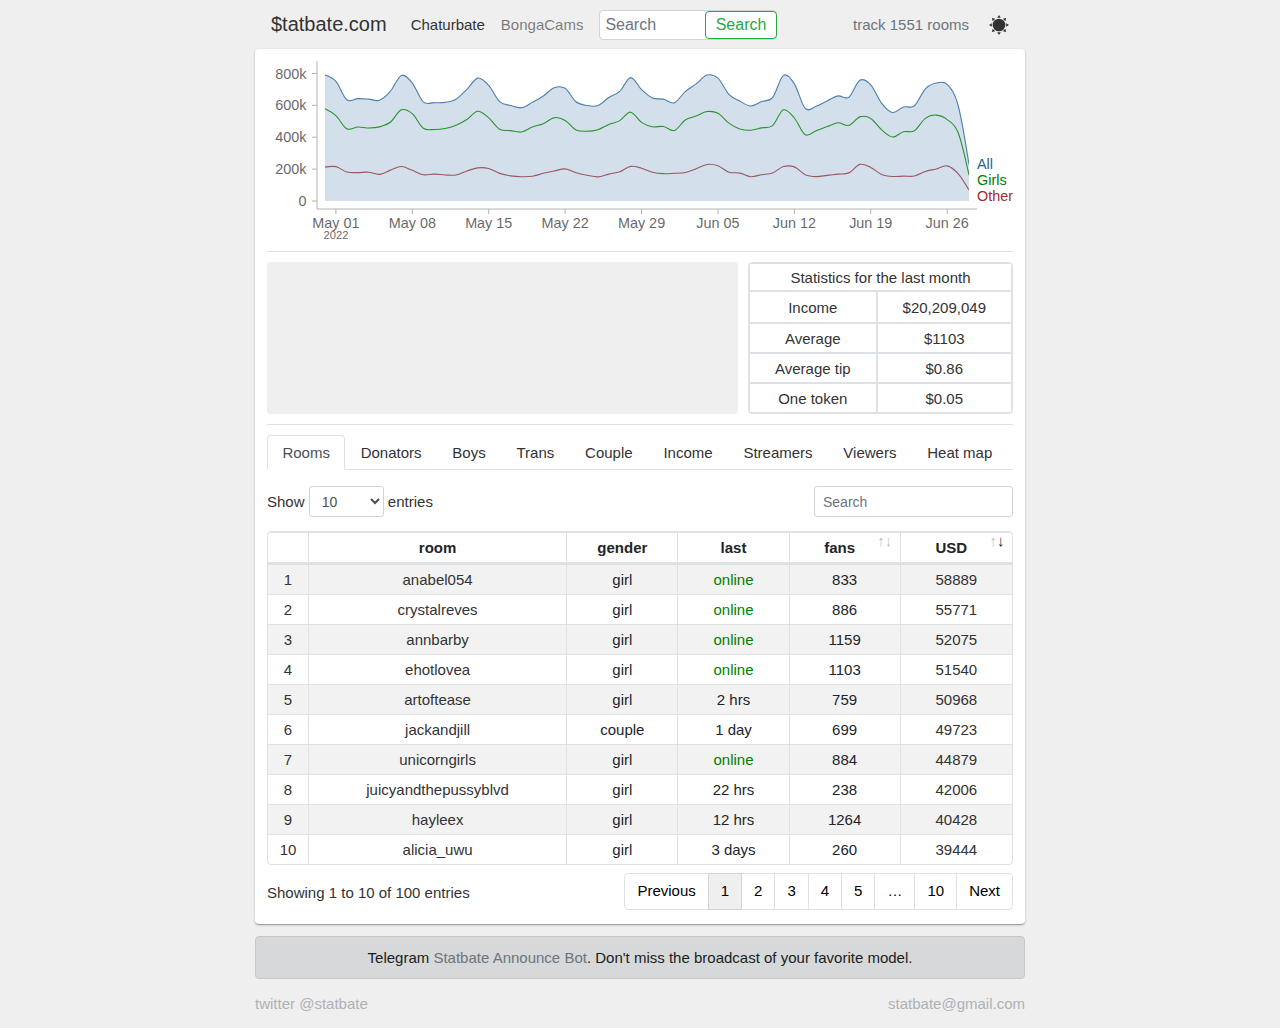
==== index.html @ acc8e37b "1.7" ====
<!DOCTYPE html>
<html lang="ru">
<head>
	<title>Statbate: Chaturbate Top 100</title>
	<meta charset="UTF-8">
	<meta name="format-detection" content="telephone=no">
	<link rel="stylesheet" href="css/bootstrap.min.css">
	<link rel="stylesheet" href="css/dataTables.bootstrap4.min.css">
	<link rel="stylesheet" href="css/metricsgraphics.min.css">
	<link rel="stylesheet" href="css/style.min.css">
	<script src="js/d3.min.js"></script>
	<script src="js/metricsgraphics.min.js"></script>
	<script src="js/popper.min.js"></script>
	<script src="js/jquery.min.js"></script>
	<script src="js/bootstrap.min.js"></script>
	<script src="js/jquery.dataTables.min.js"></script>
	<script src="js/dataTables.bootstrap4.min.js"></script>
	<script src="js/datatables.rowspan.js"></script>
	<!-- <script src="js/highcharts.js"></script> -->
	<script src="https://code.highcharts.com/highcharts.js"></script>
	<script src="https://code.highcharts.com/modules/heatmap.js"></script>
	<script src="https://code.highcharts.com/highcharts-more.js"></script>
	<script src="https://code.highcharts.com/modules/solid-gauge.js"></script>
	<script src="https://code.highcharts.com/modules/exporting.js"></script>
	<script src="https://code.highcharts.com/modules/export-data.js"></script>
	<script src="https://code.highcharts.com/modules/accessibility.js"></script>
	<script src="js/cookie.js"></script>

	<script src="js/main.js"></script>
	<link rel="shortcut icon" href="favicon.ico">
	<!-- <meta name="robots" content="noindex, nofollow"> -->
	<!-- <meta name="viewport" content="width=device-width, initial-scale=1.0, maximum-scale=1.0, user-scalable=0"> -->
	<meta name="viewport" content="width=device-width, initial-scale=1.0">

</head>

<body>
	<script>
		let colorTheme = { isDark: false } // Вывести значение переменной через PHP
	</script>
	<div class="wrapper">
		<header class="header">
	<div class="header__container _container">
		<div class="header__mob">
			<a class="header__track-mob trackCount" href="/">track 1551 rooms</a>
			<div class="header__right">
				<div class="theme-btn _mob">
					<svg xmlns="http://www.w3.org/2000/svg" xmlns:xlink="http://www.w3.org/1999/xlink" version="1.1"
						id="Capa_1" x="0px" y="0px" width="489.039px" height="489.039px" viewBox="0 0 489.039 489.039"
						style="enable-background:new 0 0 489.039 489.039;" xml:space="preserve" fill="currentColor">
						<g>
							<g>
								<circle cx="244.52" cy="244.52" r="155.782" />
								<polygon points="244.52,0 200.759,68.495 288.282,68.495   " />
								<polygon points="420.547,200.759 420.547,288.282 489.039,244.52   " />
								<polygon points="244.52,489.039 288.282,420.547 200.759,420.547   " />
								<polygon points="68.495,200.759 0,244.52 68.495,288.282   " />
								<polygon points="417.422,71.618 338.045,89.108 399.934,150.995   " />
								<polygon points="417.422,417.422 399.934,338.045 338.045,399.934   " />
								<polygon points="89.108,338.045 71.618,417.422 150.995,399.934   " />
								<polygon points="150.995,89.108 71.618,71.618 89.108,150.995   " />
							</g>
						</g>

					</svg>
				</div>
				<div class="icon-menu-wrap">
					<div class="icon-menu">
						<span></span>
						<span></span>
						<span></span>
					</div>

				</div>

			</div>
		</div>
		<div class="header__content ">
			<a href="/" class="header__logo">$tatbate.com</a>
			<ul class="header__navbar">
				<li class="header__nav-item _active">
					<a class="header__nav-link" href="/">Chaturbate </a>
				</li>
				<li class="header__nav-item">
					<a class="header__nav-link" href="/bonga/">BongaCams</a>
				</li>
				<li class="header__nav-item">
					<!-- <a style="color: green" class="header__nav-link" href="/search.php">Search</a> -->
					<form class="form-inline my-2 my-lg-0">
						<input class="form-control mr-sm-2" type="search" placeholder="Search" aria-label="Search">
						<button class="btn btn-outline-success my-2 my-sm-0" type="submit">Search</button>
					</form>
				</li>
			</ul>
			<a class="header__track trackCount" href="/">track 1551 rooms</a>
			<div class="theme-btn">
				<svg xmlns="http://www.w3.org/2000/svg" xmlns:xlink="http://www.w3.org/1999/xlink" version="1.1"
					id="Capa_1" x="0px" y="0px" width="489.039px" height="489.039px" viewBox="0 0 489.039 489.039"
					style="enable-background:new 0 0 489.039 489.039;" xml:space="preserve" fill="currentColor">
					<g>
						<g>
							<circle cx="244.52" cy="244.52" r="155.782" />
							<polygon points="244.52,0 200.759,68.495 288.282,68.495   " />
							<polygon points="420.547,200.759 420.547,288.282 489.039,244.52   " />
							<polygon points="244.52,489.039 288.282,420.547 200.759,420.547   " />
							<polygon points="68.495,200.759 0,244.52 68.495,288.282   " />
							<polygon points="417.422,71.618 338.045,89.108 399.934,150.995   " />
							<polygon points="417.422,417.422 399.934,338.045 338.045,399.934   " />
							<polygon points="89.108,338.045 71.618,417.422 150.995,399.934   " />
							<polygon points="150.995,89.108 71.618,71.618 89.108,150.995   " />
						</g>
					</g>

				</svg>
			</div>
		</div>

	</div>

</header>
		<main class="page">
			<div class="content">

				<div class="_container">
					<div class="content__wrapper">
						<div class="block-1">
							<div class="block-1__content" id="block-1"></div>
							<script>
								function showStat() {
									var hcData = [[{ "date": "2022-04-29", "value": 483773 }, { "date": "2022-04-30", "value": 578048 }, { "date": "2022-05-01", "value": 534937 }, { "date": "2022-05-02", "value": 452752 }, { "date": "2022-05-03", "value": 464496 }, { "date": "2022-05-04", "value": 458166 }, { "date": "2022-05-05", "value": 464913 }, { "date": "2022-05-06", "value": 495191 }, { "date": "2022-05-07", "value": 571866 }, { "date": "2022-05-08", "value": 547703 }, { "date": "2022-05-09", "value": 456717 }, { "date": "2022-05-10", "value": 448373 }, { "date": "2022-05-11", "value": 455069 }, { "date": "2022-05-12", "value": 475863 }, { "date": "2022-05-13", "value": 511744 }, { "date": "2022-05-14", "value": 562966 }, { "date": "2022-05-15", "value": 521220 }, { "date": "2022-05-16", "value": 450519 }, { "date": "2022-05-17", "value": 441559 }, { "date": "2022-05-18", "value": 432698 }, { "date": "2022-05-19", "value": 463888 }, { "date": "2022-05-20", "value": 484902 }, { "date": "2022-05-21", "value": 522599 }, { "date": "2022-05-22", "value": 505393 }, { "date": "2022-05-23", "value": 445681 }, { "date": "2022-05-24", "value": 437531 }, { "date": "2022-05-25", "value": 447191 }, { "date": "2022-05-26", "value": 480046 }, { "date": "2022-05-27", "value": 504080 }, { "date": "2022-05-28", "value": 557113 }, { "date": "2022-05-29", "value": 492931 }, { "date": "2022-05-30", "value": 465387 }, { "date": "2022-05-31", "value": 467401 }, { "date": "2022-06-01", "value": 441726 }, { "date": "2022-06-02", "value": 507559 }, { "date": "2022-06-03", "value": 532847 }, { "date": "2022-06-04", "value": 560936 }, { "date": "2022-06-05", "value": 549890 }, { "date": "2022-06-06", "value": 488661 }, { "date": "2022-06-07", "value": 451764 }, { "date": "2022-06-08", "value": 443923 }, { "date": "2022-06-09", "value": 458724 }, { "date": "2022-06-10", "value": 472793 }, { "date": "2022-06-11", "value": 571947 }, { "date": "2022-06-12", "value": 520647 }, { "date": "2022-06-13", "value": 415459 }, { "date": "2022-06-14", "value": 441188 }, { "date": "2022-06-15", "value": 466779 }, { "date": "2022-06-16", "value": 490465 }, { "date": "2022-06-17", "value": 474659 }, { "date": "2022-06-18", "value": 527551 }, { "date": "2022-06-19", "value": 518072 }, { "date": "2022-06-20", "value": 445768 }, { "date": "2022-06-21", "value": 401168 }, { "date": "2022-06-22", "value": 434268 }, { "date": "2022-06-23", "value": 440596 }, { "date": "2022-06-24", "value": 518420 }, { "date": "2022-06-25", "value": 538883 }, { "date": "2022-06-26", "value": 510833 }, { "date": "2022-06-27", "value": 429210 }, { "date": "2022-06-28", "value": 162811 }], [{ "date": "2022-04-29", "value": 665273 }, { "date": "2022-04-30", "value": 790320 }, { "date": "2022-05-01", "value": 750434 }, { "date": "2022-05-02", "value": 634895 }, { "date": "2022-05-03", "value": 642309 }, { "date": "2022-05-04", "value": 638830 }, { "date": "2022-05-05", "value": 631959 }, { "date": "2022-05-06", "value": 688841 }, { "date": "2022-05-07", "value": 787854 }, { "date": "2022-05-08", "value": 739978 }, { "date": "2022-05-09", "value": 621553 }, { "date": "2022-05-10", "value": 616793 }, { "date": "2022-05-11", "value": 618569 }, { "date": "2022-05-12", "value": 638587 }, { "date": "2022-05-13", "value": 699939 }, { "date": "2022-05-14", "value": 770924 }, { "date": "2022-05-15", "value": 724929 }, { "date": "2022-05-16", "value": 623757 }, { "date": "2022-05-17", "value": 599077 }, { "date": "2022-05-18", "value": 584739 }, { "date": "2022-05-19", "value": 618672 }, { "date": "2022-05-20", "value": 658420 }, { "date": "2022-05-21", "value": 710546 }, { "date": "2022-05-22", "value": 706796 }, { "date": "2022-05-23", "value": 622816 }, { "date": "2022-05-24", "value": 599222 }, { "date": "2022-05-25", "value": 598604 }, { "date": "2022-05-26", "value": 648799 }, { "date": "2022-05-27", "value": 687282 }, { "date": "2022-05-28", "value": 774068 }, { "date": "2022-05-29", "value": 698561 }, { "date": "2022-05-30", "value": 645864 }, { "date": "2022-05-31", "value": 638865 }, { "date": "2022-06-01", "value": 615468 }, { "date": "2022-06-02", "value": 686463 }, { "date": "2022-06-03", "value": 734576 }, { "date": "2022-06-04", "value": 789924 }, { "date": "2022-06-05", "value": 770417 }, { "date": "2022-06-06", "value": 669427 }, { "date": "2022-06-07", "value": 626648 }, { "date": "2022-06-08", "value": 596146 }, { "date": "2022-06-09", "value": 623576 }, { "date": "2022-06-10", "value": 648120 }, { "date": "2022-06-11", "value": 787754 }, { "date": "2022-06-12", "value": 734627 }, { "date": "2022-06-13", "value": 580370 }, { "date": "2022-06-14", "value": 594242 }, { "date": "2022-06-15", "value": 627384 }, { "date": "2022-06-16", "value": 659251 }, { "date": "2022-06-17", "value": 651078 }, { "date": "2022-06-18", "value": 757187 }, { "date": "2022-06-19", "value": 728406 }, { "date": "2022-06-20", "value": 612546 }, { "date": "2022-06-21", "value": 554861 }, { "date": "2022-06-22", "value": 590215 }, { "date": "2022-06-23", "value": 597182 }, { "date": "2022-06-24", "value": 703603 }, { "date": "2022-06-25", "value": 740004 }, { "date": "2022-06-26", "value": 731198 }, { "date": "2022-06-27", "value": 600499 }, { "date": "2022-06-28", "value": 230606 }], [{ "date": "2022-04-29", "value": 181500 }, { "date": "2022-04-30", "value": 212272 }, { "date": "2022-05-01", "value": 215497 }, { "date": "2022-05-02", "value": 182143 }, { "date": "2022-05-03", "value": 177813 }, { "date": "2022-05-04", "value": 180664 }, { "date": "2022-05-05", "value": 167046 }, { "date": "2022-05-06", "value": 193650 }, { "date": "2022-05-07", "value": 215988 }, { "date": "2022-05-08", "value": 192275 }, { "date": "2022-05-09", "value": 164836 }, { "date": "2022-05-10", "value": 168420 }, { "date": "2022-05-11", "value": 163500 }, { "date": "2022-05-12", "value": 162724 }, { "date": "2022-05-13", "value": 188195 }, { "date": "2022-05-14", "value": 207958 }, { "date": "2022-05-15", "value": 203709 }, { "date": "2022-05-16", "value": 173238 }, { "date": "2022-05-17", "value": 157518 }, { "date": "2022-05-18", "value": 152041 }, { "date": "2022-05-19", "value": 154784 }, { "date": "2022-05-20", "value": 173518 }, { "date": "2022-05-21", "value": 187947 }, { "date": "2022-05-22", "value": 201403 }, { "date": "2022-05-23", "value": 177135 }, { "date": "2022-05-24", "value": 161691 }, { "date": "2022-05-25", "value": 151413 }, { "date": "2022-05-26", "value": 168753 }, { "date": "2022-05-27", "value": 183202 }, { "date": "2022-05-28", "value": 216955 }, { "date": "2022-05-29", "value": 205630 }, { "date": "2022-05-30", "value": 180477 }, { "date": "2022-05-31", "value": 171464 }, { "date": "2022-06-01", "value": 173742 }, { "date": "2022-06-02", "value": 178904 }, { "date": "2022-06-03", "value": 201729 }, { "date": "2022-06-04", "value": 228988 }, { "date": "2022-06-05", "value": 220527 }, { "date": "2022-06-06", "value": 180766 }, { "date": "2022-06-07", "value": 174884 }, { "date": "2022-06-08", "value": 152223 }, { "date": "2022-06-09", "value": 164852 }, { "date": "2022-06-10", "value": 175327 }, { "date": "2022-06-11", "value": 215807 }, { "date": "2022-06-12", "value": 213980 }, { "date": "2022-06-13", "value": 164911 }, { "date": "2022-06-14", "value": 153054 }, { "date": "2022-06-15", "value": 160605 }, { "date": "2022-06-16", "value": 168786 }, { "date": "2022-06-17", "value": 176419 }, { "date": "2022-06-18", "value": 229636 }, { "date": "2022-06-19", "value": 210334 }, { "date": "2022-06-20", "value": 166778 }, { "date": "2022-06-21", "value": 153693 }, { "date": "2022-06-22", "value": 155947 }, { "date": "2022-06-23", "value": 156586 }, { "date": "2022-06-24", "value": 185183 }, { "date": "2022-06-25", "value": 201121 }, { "date": "2022-06-26", "value": 220365 }, { "date": "2022-06-27", "value": 171289 }, { "date": "2022-06-28", "value": 67795 }]];
									var data = [];
									for (var i = 0; i < hcData.length; i++) {
										hcData[i] = hcData[i].slice(1, hcData[i].length); // remove first day
										data[i] = MG.convert.date(hcData[i], 'date');
									}
									;
									MG.data_graphic({
										title: false,
										data: data,
										full_width: true,
										height: 180,
										bottom: 32,
										right: 36,
										// x_axis: screen.width >= 568,
										top: 0,
										target: '#block-1',
										x_accessor: 'date',
										y_accessor: 'value',
										color: colorTheme.isDark ? ['#fb6b25', '#6259ca', '#dc3545'] : ['green', '#25639a', 'brown'],
										legend: ['Girls', 'All', 'Other',],
										area: [false, true, false],
									});
								}

								showStat(); 
							</script>
						</div>
						<div class="block-2">
							<div class="wslog">
								<div class="wstext"></div>
							</div>
							<table class="block-2__table ">
								<tr>
									<th height="28" colspan="2" style="font-weight: normal; padding: 4px 0px;">
										Statistics for the last month
									</th>
								</tr>
								<tbody>
									<tr height="32">
										<td>Income</td>
										<td>
											&#36;20,209,049</td>
									</tr>
									<tr height="30">
										<td>Average</td>
										<td>
											&#36;1103</td>
									</tr>
									<tr height="30">
										<td>Average tip</td>
										<td>&#36;0.86</td>
									</tr>
									<tr height="30">
										<td>One token</td>
										<td>&#36;0.05</td>
									</tr>
								</tbody>
							</table>
						</div>
						<div class="block-3">
							<ul class="nav nav-tabs d-none d-lg-flex">
								<li class="nav-item">
									<a class="nav-link active" href="#cams" data-toggle="tab" role="tab"
										aria-controls="cams" aria-selected="true">Rooms</a>
								</li>
								<li class="nav-item">
									<a class="nav-link" href="#dons" data-toggle="tab" role="tab" aria-controls="dons"
										aria-selected="false">Donators</a>
								</li>

								<li class="nav-item">
									<a class="nav-link" href="#boys" data-toggle="tab" role="tab" aria-controls="charts"
										aria-selected="false">Boys</a>
								</li>

								<li class="nav-item">
									<a class="nav-link" href="#trans" data-toggle="tab" role="tab"
										aria-controls="charts" aria-selected="false">Trans</a>
								</li>

								<li class="nav-item">
									<a class="nav-link" href="#couple" data-toggle="tab" role="tab"
										aria-controls="charts" aria-selected="false">Couple</a>
								</li>

								<li class="nav-item">
									<a class="nav-link" href="#incomeCharts" data-toggle="tab" role="tab"
										aria-controls="incomeCharts" aria-selected="false">Income</a>
								</li>

								<li class="nav-item">
									<a class="nav-link" href="#roomsCharts" data-toggle="tab" role="tab"
										aria-controls="roomsCharts" aria-selected="false">Streamers</a>
								</li>

								<li class="nav-item">
									<a class="nav-link" href="#viewersCharts" data-toggle="tab" role="tab"
										aria-controls="viewersCharts" aria-selected="false">Viewers</a>
								</li>
								<li class="nav-item">
									<a class="nav-link" href="#heatmap" data-toggle="tab" role="tab"
										aria-controls="heatmap" aria-selected="false">Heat map</a>
								</li>

							</ul>

							<div class=" d-block d-lg-none">
								<div class="dropdown select-tab">
									<button class="col btn btn-dark dropdown-toggle" type="button"
										id="dropdownMenuButton" data-toggle="dropdown" aria-haspopup="true"
										aria-expanded="false">
										Rooms
									</button>
									<div class="dropdown-menu" aria-labelledby="dropdownMenuButton">
										<a class="dropdown-item" href="#cams" data-toggle="tab" role="tab"
											aria-controls="cams" aria-selected="false">Rooms</a>

										<a class="dropdown-item" href="#dons" data-toggle="tab" role="tab"
											aria-controls="dons" aria-selected="false">Donators</a>

										<a class="dropdown-item" href="#boys" data-toggle="tab" role="tab"
											aria-controls="boys" aria-selected="false">Boys</a>

										<a class="dropdown-item" href="#trans" data-toggle="tab" role="tab"
											aria-controls="trans" aria-selected="false">Trans</a>

										<a class="dropdown-item" href="#couple" data-toggle="tab" role="tab"
											aria-controls="couple" aria-selected="false">Couple</a>

										<a class="dropdown-item" href="#incomeCharts" data-toggle="tab" role="tab"
											aria-controls="incomeCharts" aria-selected="false">Income</a>

										<a class="dropdown-item" href="#roomsCharts" data-toggle="tab" role="tab"
											aria-controls="roomsCharts" aria-selected="false">Streamers</a>

										<a class="dropdown-item" href="#viewersCharts" data-toggle="tab" role="tab"
											aria-controls="viewers-charts" aria-selected="false">Viewers</a>
										<a class="dropdown-item" href="#heatmap" data-toggle="tab" role="tab"
											aria-controls="heatmap" aria-selected="false">Heat map</a>
									</div>
								</div>
							</div>




							<div class="tab-content">
								<div role="tabpanel active" class="tab-pane fade active show" id="cams">

									<div class="table-neresponsive">

										<table id="main" class="table table-striped table-bordered dataTable no-footer"
											cellspacing="0" width="100%" role="grid" aria-describedby="supportList_info"
											style="width: 100%;">
											<thead>
												<tr>
													<th class="d-none d-sm-table-cell" style="width:1px;"></th>
													<th>room</th>
													<th class="d-none d-sm-table-cell" style="width:1px;">gender</th>
													<th data-toggle="tooltip" data-placement="top"
														title="Use search online">
														last
													</th>
													<th class="d-none d-sm-table-cell" data-toggle="tooltip"
														data-placement="top" title="In thousands">fans
													</th>
													<th data-toggle="tooltip" data-placement="top"
														title="Income per month">
														USD
													</th>
												</tr>
											</thead>
											<tbody>
												<tr>
													<td class="d-none d-sm-table-cell"><a
															href='/search.php?name=anabel054'>1</a></td>
													<td><a href='/l/anabel054' target='_blank'
															rel='nofollow'>anabel054</a></td>
													<td class="d-none d-sm-table-cell">girl</td>
													<td>
														<font color="green">online</font>
													</td>
													<td class="d-none d-sm-table-cell">833</td>
													<td><a href="#" data-modal-info data-modal-id=61
															data-modal-type=income data-modal-name=anabel054>58889</a>
													</td>
												</tr>
												<tr>
													<td class="d-none d-sm-table-cell"><a
															href='/search.php?name=crystalreves'>2</a></td>
													<td><a href='/l/crystalreves' target='_blank'
															rel='nofollow'>crystalreves</a></td>
													<td class="d-none d-sm-table-cell">girl</td>
													<td>
														<font color="green">online</font>
													</td>
													<td class="d-none d-sm-table-cell">886</td>
													<td><a href="#" data-modal-info data-modal-id=97
															data-modal-type=income
															data-modal-name=crystalreves>55771</a></td>
												</tr>
												<tr>
													<td class="d-none d-sm-table-cell"><a
															href='/search.php?name=annbarby'>3</a></td>
													<td><a href='/l/annbarby' target='_blank'
															rel='nofollow'>annbarby</a></td>
													<td class="d-none d-sm-table-cell">girl</td>
													<td>
														<font color="green">online</font>
													</td>
													<td class="d-none d-sm-table-cell">1159</td>
													<td><a href="#" data-modal-info data-modal-id=8384
															data-modal-type=income data-modal-name=annbarby>52075</a>
													</td>
												</tr>
												<tr>
													<td class="d-none d-sm-table-cell"><a
															href='/search.php?name=ehotlovea'>4</a></td>
													<td><a href='/l/ehotlovea' target='_blank'
															rel='nofollow'>ehotlovea</a></td>
													<td class="d-none d-sm-table-cell">girl</td>
													<td>
														<font color="green">online</font>
													</td>
													<td class="d-none d-sm-table-cell">1103</td>
													<td><a href="#" data-modal-info data-modal-id=27842
															data-modal-type=income data-modal-name=ehotlovea>51540</a>
													</td>
												</tr>
												<tr>
													<td class="d-none d-sm-table-cell"><a
															href='/search.php?name=artoftease'>5</a></td>
													<td><a href='/l/artoftease' target='_blank'
															rel='nofollow'>artoftease</a></td>
													<td class="d-none d-sm-table-cell">girl</td>
													<td>2 hrs</td>
													<td class="d-none d-sm-table-cell">759</td>
													<td><a href="#" data-modal-info data-modal-id=21902
															data-modal-type=income data-modal-name=artoftease>50968</a>
													</td>
												</tr>
												<tr>
													<td class="d-none d-sm-table-cell"><a
															href='/search.php?name=jackandjill'>6</a></td>
													<td><a href='/l/jackandjill' target='_blank'
															rel='nofollow'>jackandjill</a></td>
													<td class="d-none d-sm-table-cell">couple</td>
													<td>1 day</td>
													<td class="d-none d-sm-table-cell">699</td>
													<td><a href="#" data-modal-info data-modal-id=29736
															data-modal-type=income data-modal-name=jackandjill>49723</a>
													</td>
												</tr>
												<tr>
													<td class="d-none d-sm-table-cell"><a
															href='/search.php?name=unicorngirls'>7</a></td>
													<td><a href='/l/unicorngirls' target='_blank'
															rel='nofollow'>unicorngirls</a></td>
													<td class="d-none d-sm-table-cell">girl</td>
													<td>
														<font color="green">online</font>
													</td>
													<td class="d-none d-sm-table-cell">884</td>
													<td><a href="#" data-modal-info data-modal-id=149
															data-modal-type=income
															data-modal-name=unicorngirls>44879</a></td>
												</tr>
												<tr>
													<td class="d-none d-sm-table-cell"><a
															href='/search.php?name=juicyandthepussyblvd'>8</a></td>
													<td><a href='/l/juicyandthepussyblvd' target='_blank'
															rel='nofollow'>juicyandthepussyblvd</a></td>
													<td class="d-none d-sm-table-cell">girl</td>
													<td>22 hrs</td>
													<td class="d-none d-sm-table-cell">238</td>
													<td><a href="#" data-modal-info data-modal-id=35221
															data-modal-type=income
															data-modal-name=juicyandthepussyblvd>42006</a></td>
												</tr>
												<tr>
													<td class="d-none d-sm-table-cell"><a
															href='/search.php?name=hayleex'>9</a></td>
													<td><a href='/l/hayleex' target='_blank' rel='nofollow'>hayleex</a>
													</td>
													<td class="d-none d-sm-table-cell">girl</td>
													<td>12 hrs</td>
													<td class="d-none d-sm-table-cell">1264</td>
													<td><a href="#" data-modal-info data-modal-id=18269
															data-modal-type=income data-modal-name=hayleex>40428</a>
													</td>
												</tr>
												<tr>
													<td class="d-none d-sm-table-cell"><a
															href='/search.php?name=alicia_uwu'>10</a></td>
													<td><a href='/l/alicia_uwu' target='_blank'
															rel='nofollow'>alicia_uwu</a></td>
													<td class="d-none d-sm-table-cell">girl</td>
													<td>3 days</td>
													<td class="d-none d-sm-table-cell">260</td>
													<td><a href="#" data-modal-info data-modal-id=180322
															data-modal-type=income data-modal-name=alicia_uwu>39444</a>
													</td>
												</tr>
												<tr>
													<td class="d-none d-sm-table-cell"><a
															href='/search.php?name=emese_'>11</a></td>
													<td><a href='/l/emese_' target='_blank' rel='nofollow'>emese_</a>
													</td>
													<td class="d-none d-sm-table-cell">girl</td>
													<td>19 hrs</td>
													<td class="d-none d-sm-table-cell">282</td>
													<td><a href="#" data-modal-info data-modal-id=47176
															data-modal-type=income data-modal-name=emese_>31590</a></td>
												</tr>
												<tr>
													<td class="d-none d-sm-table-cell"><a
															href='/search.php?name=jully_lov'>12</a></td>
													<td><a href='/l/jully_lov' target='_blank'
															rel='nofollow'>jully_lov</a></td>
													<td class="d-none d-sm-table-cell">girl</td>
													<td>24 hrs</td>
													<td class="d-none d-sm-table-cell">308</td>
													<td><a href="#" data-modal-info data-modal-id=52567
															data-modal-type=income data-modal-name=jully_lov>30662</a>
													</td>
												</tr>
												<tr>
													<td class="d-none d-sm-table-cell"><a
															href='/search.php?name=inwardly_beautyy'>13</a></td>
													<td><a href='/l/inwardly_beautyy' target='_blank'
															rel='nofollow'>inwardly_beautyy</a></td>
													<td class="d-none d-sm-table-cell">girl</td>
													<td>2 days</td>
													<td class="d-none d-sm-table-cell">414</td>
													<td><a href="#" data-modal-info data-modal-id=52593
															data-modal-type=income
															data-modal-name=inwardly_beautyy>29655</a></td>
												</tr>
												<tr>
													<td class="d-none d-sm-table-cell"><a
															href='/search.php?name=lucieoude_'>14</a></td>
													<td><a href='/l/lucieoude_' target='_blank'
															rel='nofollow'>lucieoude_</a></td>
													<td class="d-none d-sm-table-cell">girl</td>
													<td>1 hr</td>
													<td class="d-none d-sm-table-cell">410</td>
													<td><a href="#" data-modal-info data-modal-id=52807
															data-modal-type=income data-modal-name=lucieoude_>29582</a>
													</td>
												</tr>
												<tr>
													<td class="d-none d-sm-table-cell"><a
															href='/search.php?name=sinacampby'>15</a></td>
													<td><a href='/l/sinacampby' target='_blank'
															rel='nofollow'>sinacampby</a></td>
													<td class="d-none d-sm-table-cell">couple</td>
													<td>
														<font color="green">online</font>
													</td>
													<td class="d-none d-sm-table-cell">800</td>
													<td><a href="#" data-modal-info data-modal-id=7154
															data-modal-type=income data-modal-name=sinacampby>29502</a>
													</td>
												</tr>
												<tr>
													<td class="d-none d-sm-table-cell"><a
															href='/search.php?name=syriahsage'>16</a></td>
													<td><a href='/l/syriahsage' target='_blank'
															rel='nofollow'>syriahsage</a></td>
													<td class="d-none d-sm-table-cell">girl</td>
													<td>6 hrs</td>
													<td class="d-none d-sm-table-cell">624</td>
													<td><a href="#" data-modal-info data-modal-id=29738
															data-modal-type=income data-modal-name=syriahsage>29396</a>
													</td>
												</tr>
												<tr>
													<td class="d-none d-sm-table-cell"><a
															href='/search.php?name=anna_mariia'>17</a></td>
													<td><a href='/l/anna_mariia' target='_blank'
															rel='nofollow'>anna_mariia</a></td>
													<td class="d-none d-sm-table-cell">couple</td>
													<td>
														<font color="green">online</font>
													</td>
													<td class="d-none d-sm-table-cell">707</td>
													<td><a href="#" data-modal-info data-modal-id=17580
															data-modal-type=income data-modal-name=anna_mariia>29226</a>
													</td>
												</tr>
												<tr>
													<td class="d-none d-sm-table-cell"><a
															href='/search.php?name=sweet__sugar'>18</a></td>
													<td><a href='/l/sweet__sugar' target='_blank'
															rel='nofollow'>sweet__sugar</a></td>
													<td class="d-none d-sm-table-cell">girl</td>
													<td>13 hrs</td>
													<td class="d-none d-sm-table-cell">474</td>
													<td><a href="#" data-modal-info data-modal-id=13911
															data-modal-type=income
															data-modal-name=sweet__sugar>29015</a></td>
												</tr>
												<tr>
													<td class="d-none d-sm-table-cell"><a
															href='/search.php?name=star_gazing'>19</a></td>
													<td><a href='/l/star_gazing' target='_blank'
															rel='nofollow'>star_gazing</a></td>
													<td class="d-none d-sm-table-cell">girl</td>
													<td>
														<font color="green">online</font>
													</td>
													<td class="d-none d-sm-table-cell">443</td>
													<td><a href="#" data-modal-info data-modal-id=104694
															data-modal-type=income data-modal-name=star_gazing>28808</a>
													</td>
												</tr>
												<tr>
													<td class="d-none d-sm-table-cell"><a
															href='/search.php?name=sweetnameless'>20</a></td>
													<td><a href='/l/sweetnameless' target='_blank'
															rel='nofollow'>sweetnameless</a></td>
													<td class="d-none d-sm-table-cell">girl</td>
													<td>7 hrs</td>
													<td class="d-none d-sm-table-cell">569</td>
													<td><a href="#" data-modal-info data-modal-id=16663
															data-modal-type=income
															data-modal-name=sweetnameless>28624</a></td>
												</tr>
												<tr>
													<td class="d-none d-sm-table-cell"><a
															href='/search.php?name=wildtequilla'>21</a></td>
													<td><a href='/l/wildtequilla' target='_blank'
															rel='nofollow'>wildtequilla</a></td>
													<td class="d-none d-sm-table-cell">girl</td>
													<td>6 hrs</td>
													<td class="d-none d-sm-table-cell">1138</td>
													<td><a href="#" data-modal-info data-modal-id=19213
															data-modal-type=income
															data-modal-name=wildtequilla>27991</a></td>
												</tr>
												<tr>
													<td class="d-none d-sm-table-cell"><a
															href='/search.php?name=befxckingnice'>22</a></td>
													<td><a href='/l/befxckingnice' target='_blank'
															rel='nofollow'>befxckingnice</a></td>
													<td class="d-none d-sm-table-cell">girl</td>
													<td>5 hrs</td>
													<td class="d-none d-sm-table-cell">161</td>
													<td><a href="#" data-modal-info data-modal-id=91161
															data-modal-type=income
															data-modal-name=befxckingnice>27838</a></td>
												</tr>
												<tr>
													<td class="d-none d-sm-table-cell"><a
															href='/search.php?name=yourlittlepervert'>23</a></td>
													<td><a href='/l/yourlittlepervert' target='_blank'
															rel='nofollow'>yourlittlepervert</a></td>
													<td class="d-none d-sm-table-cell">girl</td>
													<td>22 days</td>
													<td class="d-none d-sm-table-cell">631</td>
													<td><a href="#" data-modal-info data-modal-id=107710
															data-modal-type=income
															data-modal-name=yourlittlepervert>27779</a></td>
												</tr>
												<tr>
													<td class="d-none d-sm-table-cell"><a
															href='/search.php?name=kassablanca_'>24</a></td>
													<td><a href='/l/kassablanca_' target='_blank'
															rel='nofollow'>kassablanca_</a></td>
													<td class="d-none d-sm-table-cell">girl</td>
													<td>7 days</td>
													<td class="d-none d-sm-table-cell">131</td>
													<td><a href="#" data-modal-info data-modal-id=211011
															data-modal-type=income
															data-modal-name=kassablanca_>27729</a></td>
												</tr>
												<tr>
													<td class="d-none d-sm-table-cell"><a
															href='/search.php?name=huntertiana'>25</a></td>
													<td><a href='/l/huntertiana' target='_blank'
															rel='nofollow'>huntertiana</a></td>
													<td class="d-none d-sm-table-cell">couple</td>
													<td>
														<font color="green">online</font>
													</td>
													<td class="d-none d-sm-table-cell">910</td>
													<td><a href="#" data-modal-info data-modal-id=8383
															data-modal-type=income data-modal-name=huntertiana>27444</a>
													</td>
												</tr>
												<tr>
													<td class="d-none d-sm-table-cell"><a
															href='/search.php?name=blondefoxsilverfox'>26</a></td>
													<td><a href='/l/blondefoxsilverfox' target='_blank'
															rel='nofollow'>blondefoxsilverfox</a></td>
													<td class="d-none d-sm-table-cell">couple</td>
													<td>1 day</td>
													<td class="d-none d-sm-table-cell">391</td>
													<td><a href="#" data-modal-info data-modal-id=76863
															data-modal-type=income
															data-modal-name=blondefoxsilverfox>27099</a></td>
												</tr>
												<tr>
													<td class="d-none d-sm-table-cell"><a
															href='/search.php?name=angelina_new'>27</a></td>
													<td><a href='/l/angelina_new' target='_blank'
															rel='nofollow'>angelina_new</a></td>
													<td class="d-none d-sm-table-cell">girl</td>
													<td>17 mins</td>
													<td class="d-none d-sm-table-cell">546</td>
													<td><a href="#" data-modal-info data-modal-id=33730
															data-modal-type=income
															data-modal-name=angelina_new>26613</a></td>
												</tr>
												<tr>
													<td class="d-none d-sm-table-cell"><a
															href='/search.php?name=shycinderella'>28</a></td>
													<td><a href='/l/shycinderella' target='_blank'
															rel='nofollow'>shycinderella</a></td>
													<td class="d-none d-sm-table-cell">girl</td>
													<td>
														<font color="green">online</font>
													</td>
													<td class="d-none d-sm-table-cell">832</td>
													<td><a href="#" data-modal-info data-modal-id=15588
															data-modal-type=income
															data-modal-name=shycinderella>25186</a></td>
												</tr>
												<tr>
													<td class="d-none d-sm-table-cell"><a
															href='/search.php?name=lexy_sweet'>29</a></td>
													<td><a href='/l/lexy_sweet' target='_blank'
															rel='nofollow'>lexy_sweet</a></td>
													<td class="d-none d-sm-table-cell">girl</td>
													<td>8 hrs</td>
													<td class="d-none d-sm-table-cell">463</td>
													<td><a href="#" data-modal-info data-modal-id=12457
															data-modal-type=income data-modal-name=lexy_sweet>24610</a>
													</td>
												</tr>
												<tr>
													<td class="d-none d-sm-table-cell"><a
															href='/search.php?name=taylor_love_303'>30</a></td>
													<td><a href='/l/taylor_love_303' target='_blank'
															rel='nofollow'>taylor_love_303</a></td>
													<td class="d-none d-sm-table-cell">girl</td>
													<td>7 hrs</td>
													<td class="d-none d-sm-table-cell">206</td>
													<td><a href="#" data-modal-info data-modal-id=13646
															data-modal-type=income
															data-modal-name=taylor_love_303>24459</a></td>
												</tr>
												<tr>
													<td class="d-none d-sm-table-cell"><a
															href='/search.php?name=hannahjames710'>31</a></td>
													<td><a href='/l/hannahjames710' target='_blank'
															rel='nofollow'>hannahjames710</a></td>
													<td class="d-none d-sm-table-cell">girl</td>
													<td>20 hrs</td>
													<td class="d-none d-sm-table-cell">946</td>
													<td><a href="#" data-modal-info data-modal-id=29135
															data-modal-type=income
															data-modal-name=hannahjames710>23882</a></td>
												</tr>
												<tr>
													<td class="d-none d-sm-table-cell"><a
															href='/search.php?name=angelandfairieskink'>32</a></td>
													<td><a href='/l/angelandfairieskink' target='_blank'
															rel='nofollow'>angelandfairieskink</a></td>
													<td class="d-none d-sm-table-cell">girl</td>
													<td>1 day</td>
													<td class="d-none d-sm-table-cell">122</td>
													<td><a href="#" data-modal-info data-modal-id=213507
															data-modal-type=income
															data-modal-name=angelandfairieskink>23213</a></td>
												</tr>
												<tr>
													<td class="d-none d-sm-table-cell"><a
															href='/search.php?name=anne__parker'>33</a></td>
													<td><a href='/l/anne__parker' target='_blank'
															rel='nofollow'>anne__parker</a></td>
													<td class="d-none d-sm-table-cell">girl</td>
													<td>23 hrs</td>
													<td class="d-none d-sm-table-cell">276</td>
													<td><a href="#" data-modal-info data-modal-id=52795
															data-modal-type=income
															data-modal-name=anne__parker>22990</a></td>
												</tr>
												<tr>
													<td class="d-none d-sm-table-cell"><a
															href='/search.php?name=_1s___'>34</a></td>
													<td><a href='/l/_1s___' target='_blank' rel='nofollow'>_1s___</a>
													</td>
													<td class="d-none d-sm-table-cell">girl</td>
													<td>
														<font color="green">online</font>
													</td>
													<td class="d-none d-sm-table-cell">653</td>
													<td><a href="#" data-modal-info data-modal-id=52828
															data-modal-type=income data-modal-name=_1s___>22808</a></td>
												</tr>
												<tr>
													<td class="d-none d-sm-table-cell"><a
															href='/search.php?name=aariaaadox'>35</a></td>
													<td><a href='/l/aariaaadox' target='_blank'
															rel='nofollow'>aariaaadox</a></td>
													<td class="d-none d-sm-table-cell">girl</td>
													<td>14 hrs</td>
													<td class="d-none d-sm-table-cell">55</td>
													<td><a href="#" data-modal-info data-modal-id=235625
															data-modal-type=income data-modal-name=aariaaadox>22727</a>
													</td>
												</tr>
												<tr>
													<td class="d-none d-sm-table-cell"><a
															href='/search.php?name=little_dutch'>36</a></td>
													<td><a href='/l/little_dutch' target='_blank'
															rel='nofollow'>little_dutch</a></td>
													<td class="d-none d-sm-table-cell">girl</td>
													<td>
														<font color="green">online</font>
													</td>
													<td class="d-none d-sm-table-cell">420</td>
													<td><a href="#" data-modal-info data-modal-id=17491
															data-modal-type=income
															data-modal-name=little_dutch>22715</a></td>
												</tr>
												<tr>
													<td class="d-none d-sm-table-cell"><a
															href='/search.php?name=nico_rock'>37</a></td>
													<td><a href='/l/nico_rock' target='_blank'
															rel='nofollow'>nico_rock</a></td>
													<td class="d-none d-sm-table-cell">girl</td>
													<td>22 hrs</td>
													<td class="d-none d-sm-table-cell">108</td>
													<td><a href="#" data-modal-info data-modal-id=217165
															data-modal-type=income data-modal-name=nico_rock>22622</a>
													</td>
												</tr>
												<tr>
													<td class="d-none d-sm-table-cell"><a
															href='/search.php?name=girl_of_yourdreams'>38</a></td>
													<td><a href='/l/girl_of_yourdreams' target='_blank'
															rel='nofollow'>girl_of_yourdreams</a></td>
													<td class="d-none d-sm-table-cell">girl</td>
													<td>23 hrs</td>
													<td class="d-none d-sm-table-cell">577</td>
													<td><a href="#" data-modal-info data-modal-id=25
															data-modal-type=income
															data-modal-name=girl_of_yourdreams>22284</a></td>
												</tr>
												<tr>
													<td class="d-none d-sm-table-cell"><a
															href='/search.php?name=brendiekira'>39</a></td>
													<td><a href='/l/brendiekira' target='_blank'
															rel='nofollow'>brendiekira</a></td>
													<td class="d-none d-sm-table-cell">girl</td>
													<td>
														<font color="green">online</font>
													</td>
													<td class="d-none d-sm-table-cell">679</td>
													<td><a href="#" data-modal-info data-modal-id=258
															data-modal-type=income data-modal-name=brendiekira>21889</a>
													</td>
												</tr>
												<tr>
													<td class="d-none d-sm-table-cell"><a
															href='/search.php?name=theashleydaniels'>40</a></td>
													<td><a href='/l/theashleydaniels' target='_blank'
															rel='nofollow'>theashleydaniels</a></td>
													<td class="d-none d-sm-table-cell">girl</td>
													<td>11 mins</td>
													<td class="d-none d-sm-table-cell">365</td>
													<td><a href="#" data-modal-info data-modal-id=36098
															data-modal-type=income
															data-modal-name=theashleydaniels>21331</a></td>
												</tr>
												<tr>
													<td class="d-none d-sm-table-cell"><a
															href='/search.php?name=you_are_my_sunshine'>41</a></td>
													<td><a href='/l/you_are_my_sunshine' target='_blank'
															rel='nofollow'>you_are_my_sunshine</a></td>
													<td class="d-none d-sm-table-cell">girl</td>
													<td>59 mins</td>
													<td class="d-none d-sm-table-cell">783</td>
													<td><a href="#" data-modal-info data-modal-id=45880
															data-modal-type=income
															data-modal-name=you_are_my_sunshine>21074</a></td>
												</tr>
												<tr>
													<td class="d-none d-sm-table-cell"><a
															href='/search.php?name=thewestwingxxx'>42</a></td>
													<td><a href='/l/thewestwingxxx' target='_blank'
															rel='nofollow'>thewestwingxxx</a></td>
													<td class="d-none d-sm-table-cell">couple</td>
													<td>2 days</td>
													<td class="d-none d-sm-table-cell">241</td>
													<td><a href="#" data-modal-info data-modal-id=107608
															data-modal-type=income
															data-modal-name=thewestwingxxx>21015</a></td>
												</tr>
												<tr>
													<td class="d-none d-sm-table-cell"><a
															href='/search.php?name=eva_fashionista'>43</a></td>
													<td><a href='/l/eva_fashionista' target='_blank'
															rel='nofollow'>eva_fashionista</a></td>
													<td class="d-none d-sm-table-cell">girl</td>
													<td>
														<font color="green">online</font>
													</td>
													<td class="d-none d-sm-table-cell">81</td>
													<td><a href="#" data-modal-info data-modal-id=194586
															data-modal-type=income
															data-modal-name=eva_fashionista>20693</a></td>
												</tr>
												<tr>
													<td class="d-none d-sm-table-cell"><a
															href='/search.php?name=princessasiana'>44</a></td>
													<td><a href='/l/princessasiana' target='_blank'
															rel='nofollow'>princessasiana</a></td>
													<td class="d-none d-sm-table-cell">girl</td>
													<td>
														<font color="green">online</font>
													</td>
													<td class="d-none d-sm-table-cell">522</td>
													<td><a href="#" data-modal-info data-modal-id=65
															data-modal-type=income
															data-modal-name=princessasiana>20581</a></td>
												</tr>
												<tr>
													<td class="d-none d-sm-table-cell"><a
															href='/search.php?name=projectdanta'>45</a></td>
													<td><a href='/l/projectdanta' target='_blank'
															rel='nofollow'>projectdanta</a></td>
													<td class="d-none d-sm-table-cell">couple</td>
													<td>
														<font color="green">online</font>
													</td>
													<td class="d-none d-sm-table-cell">208</td>
													<td><a href="#" data-modal-info data-modal-id=36426
															data-modal-type=income
															data-modal-name=projectdanta>20130</a></td>
												</tr>
												<tr>
													<td class="d-none d-sm-table-cell"><a
															href='/search.php?name=dayanna_sweet'>46</a></td>
													<td><a href='/l/dayanna_sweet' target='_blank'
															rel='nofollow'>dayanna_sweet</a></td>
													<td class="d-none d-sm-table-cell">girl</td>
													<td>
														<font color="green">online</font>
													</td>
													<td class="d-none d-sm-table-cell">840</td>
													<td><a href="#" data-modal-info data-modal-id=13635
															data-modal-type=income
															data-modal-name=dayanna_sweet>20077</a></td>
												</tr>
												<tr>
													<td class="d-none d-sm-table-cell"><a
															href='/search.php?name=abiee__'>47</a></td>
													<td><a href='/l/abiee__' target='_blank' rel='nofollow'>abiee__</a>
													</td>
													<td class="d-none d-sm-table-cell">girl</td>
													<td>14 hrs</td>
													<td class="d-none d-sm-table-cell">182</td>
													<td><a href="#" data-modal-info data-modal-id=158
															data-modal-type=income data-modal-name=abiee__>19615</a>
													</td>
												</tr>
												<tr>
													<td class="d-none d-sm-table-cell"><a
															href='/search.php?name=lily_14'>48</a></td>
													<td><a href='/l/lily_14' target='_blank' rel='nofollow'>lily_14</a>
													</td>
													<td class="d-none d-sm-table-cell">girl</td>
													<td>
														<font color="green">online</font>
													</td>
													<td class="d-none d-sm-table-cell">187</td>
													<td><a href="#" data-modal-info data-modal-id=194819
															data-modal-type=income data-modal-name=lily_14>19536</a>
													</td>
												</tr>
												<tr>
													<td class="d-none d-sm-table-cell"><a
															href='/search.php?name=sophydiva'>49</a></td>
													<td><a href='/l/sophydiva' target='_blank'
															rel='nofollow'>sophydiva</a></td>
													<td class="d-none d-sm-table-cell">girl</td>
													<td>
														<font color="green">online</font>
													</td>
													<td class="d-none d-sm-table-cell">1102</td>
													<td><a href="#" data-modal-info data-modal-id=42018
															data-modal-type=income data-modal-name=sophydiva>19176</a>
													</td>
												</tr>
												<tr>
													<td class="d-none d-sm-table-cell"><a
															href='/search.php?name=hotfallingdevil'>50</a></td>
													<td><a href='/l/hotfallingdevil' target='_blank'
															rel='nofollow'>hotfallingdevil</a></td>
													<td class="d-none d-sm-table-cell">girl</td>
													<td>2 days</td>
													<td class="d-none d-sm-table-cell">1432</td>
													<td><a href="#" data-modal-info data-modal-id=42246
															data-modal-type=income
															data-modal-name=hotfallingdevil>19168</a></td>
												</tr>
												<tr>
													<td class="d-none d-sm-table-cell"><a
															href='/search.php?name=jennycutey'>51</a></td>
													<td><a href='/l/jennycutey' target='_blank'
															rel='nofollow'>jennycutey</a></td>
													<td class="d-none d-sm-table-cell">girl</td>
													<td>
														<font color="green">online</font>
													</td>
													<td class="d-none d-sm-table-cell">591</td>
													<td><a href="#" data-modal-info data-modal-id=37609
															data-modal-type=income data-modal-name=jennycutey>19091</a>
													</td>
												</tr>
												<tr>
													<td class="d-none d-sm-table-cell"><a
															href='/search.php?name=katrinpolly'>52</a></td>
													<td><a href='/l/katrinpolly' target='_blank'
															rel='nofollow'>katrinpolly</a></td>
													<td class="d-none d-sm-table-cell">girl</td>
													<td>
														<font color="green">online</font>
													</td>
													<td class="d-none d-sm-table-cell">649</td>
													<td><a href="#" data-modal-info data-modal-id=11008
															data-modal-type=income data-modal-name=katrinpolly>18963</a>
													</td>
												</tr>
												<tr>
													<td class="d-none d-sm-table-cell"><a
															href='/search.php?name=shy_jane'>53</a></td>
													<td><a href='/l/shy_jane' target='_blank'
															rel='nofollow'>shy_jane</a></td>
													<td class="d-none d-sm-table-cell">girl</td>
													<td>12 days</td>
													<td class="d-none d-sm-table-cell">712</td>
													<td><a href="#" data-modal-info data-modal-id=98107
															data-modal-type=income data-modal-name=shy_jane>18931</a>
													</td>
												</tr>
												<tr>
													<td class="d-none d-sm-table-cell"><a
															href='/search.php?name=w0wgirls'>54</a></td>
													<td><a href='/l/w0wgirls' target='_blank'
															rel='nofollow'>w0wgirls</a></td>
													<td class="d-none d-sm-table-cell">girl</td>
													<td>1 hr</td>
													<td class="d-none d-sm-table-cell">831</td>
													<td><a href="#" data-modal-info data-modal-id=185
															data-modal-type=income data-modal-name=w0wgirls>18722</a>
													</td>
												</tr>
												<tr>
													<td class="d-none d-sm-table-cell"><a
															href='/search.php?name=blondiekayy'>55</a></td>
													<td><a href='/l/blondiekayy' target='_blank'
															rel='nofollow'>blondiekayy</a></td>
													<td class="d-none d-sm-table-cell">girl</td>
													<td>10 days</td>
													<td class="d-none d-sm-table-cell">400</td>
													<td><a href="#" data-modal-info data-modal-id=84621
															data-modal-type=income data-modal-name=blondiekayy>18695</a>
													</td>
												</tr>
												<tr>
													<td class="d-none d-sm-table-cell"><a
															href='/search.php?name=_keti_'>56</a></td>
													<td><a href='/l/_keti_' target='_blank' rel='nofollow'>_keti_</a>
													</td>
													<td class="d-none d-sm-table-cell">girl</td>
													<td>3 days</td>
													<td class="d-none d-sm-table-cell">299</td>
													<td><a href="#" data-modal-info data-modal-id=32373
															data-modal-type=income data-modal-name=_keti_>18605</a></td>
												</tr>
												<tr>
													<td class="d-none d-sm-table-cell"><a
															href='/search.php?name=sexcarla'>57</a></td>
													<td><a href='/l/sexcarla' target='_blank'
															rel='nofollow'>sexcarla</a></td>
													<td class="d-none d-sm-table-cell">girl</td>
													<td>3 hrs</td>
													<td class="d-none d-sm-table-cell">1008</td>
													<td><a href="#" data-modal-info data-modal-id=52542
															data-modal-type=income data-modal-name=sexcarla>18588</a>
													</td>
												</tr>
												<tr>
													<td class="d-none d-sm-table-cell"><a
															href='/search.php?name=artmosphera'>58</a></td>
													<td><a href='/l/artmosphera' target='_blank'
															rel='nofollow'>artmosphera</a></td>
													<td class="d-none d-sm-table-cell">girl</td>
													<td>3 hrs</td>
													<td class="d-none d-sm-table-cell">120</td>
													<td><a href="#" data-modal-info data-modal-id=221203
															data-modal-type=income data-modal-name=artmosphera>18536</a>
													</td>
												</tr>
												<tr>
													<td class="d-none d-sm-table-cell"><a
															href='/search.php?name=sapphirealice'>59</a></td>
													<td><a href='/l/sapphirealice' target='_blank'
															rel='nofollow'>sapphirealice</a></td>
													<td class="d-none d-sm-table-cell">girl</td>
													<td>6 hrs</td>
													<td class="d-none d-sm-table-cell">785</td>
													<td><a href="#" data-modal-info data-modal-id=16989
															data-modal-type=income
															data-modal-name=sapphirealice>18088</a></td>
												</tr>
												<tr>
													<td class="d-none d-sm-table-cell"><a
															href='/search.php?name=evalanis'>60</a></td>
													<td><a href='/l/evalanis' target='_blank'
															rel='nofollow'>evalanis</a></td>
													<td class="d-none d-sm-table-cell">girl</td>
													<td>3 hrs</td>
													<td class="d-none d-sm-table-cell">279</td>
													<td><a href="#" data-modal-info data-modal-id=870
															data-modal-type=income data-modal-name=evalanis>17979</a>
													</td>
												</tr>
												<tr>
													<td class="d-none d-sm-table-cell"><a
															href='/search.php?name=thisisfuckingfun'>61</a></td>
													<td><a href='/l/thisisfuckingfun' target='_blank'
															rel='nofollow'>thisisfuckingfun</a></td>
													<td class="d-none d-sm-table-cell">girl</td>
													<td>7 days</td>
													<td class="d-none d-sm-table-cell">440</td>
													<td><a href="#" data-modal-info data-modal-id=86262
															data-modal-type=income
															data-modal-name=thisisfuckingfun>17945</a></td>
												</tr>
												<tr>
													<td class="d-none d-sm-table-cell"><a
															href='/search.php?name=sunniedayz'>62</a></td>
													<td><a href='/l/sunniedayz' target='_blank'
															rel='nofollow'>sunniedayz</a></td>
													<td class="d-none d-sm-table-cell">girl</td>
													<td>7 hrs</td>
													<td class="d-none d-sm-table-cell">204</td>
													<td><a href="#" data-modal-info data-modal-id=16263
															data-modal-type=income data-modal-name=sunniedayz>17774</a>
													</td>
												</tr>
												<tr>
													<td class="d-none d-sm-table-cell"><a
															href='/search.php?name=phoenix_taylor'>63</a></td>
													<td><a href='/l/phoenix_taylor' target='_blank'
															rel='nofollow'>phoenix_taylor</a></td>
													<td class="d-none d-sm-table-cell">girl</td>
													<td>2 days</td>
													<td class="d-none d-sm-table-cell">306</td>
													<td><a href="#" data-modal-info data-modal-id=63695
															data-modal-type=income
															data-modal-name=phoenix_taylor>17732</a></td>
												</tr>
												<tr>
													<td class="d-none d-sm-table-cell"><a
															href='/search.php?name=kittycaitlin'>64</a></td>
													<td><a href='/l/kittycaitlin' target='_blank'
															rel='nofollow'>kittycaitlin</a></td>
													<td class="d-none d-sm-table-cell">girl</td>
													<td>18 hrs</td>
													<td class="d-none d-sm-table-cell">826</td>
													<td><a href="#" data-modal-info data-modal-id=145495
															data-modal-type=income
															data-modal-name=kittycaitlin>17635</a></td>
												</tr>
												<tr>
													<td class="d-none d-sm-table-cell"><a
															href='/search.php?name=sadieevelyn'>65</a></td>
													<td><a href='/l/sadieevelyn' target='_blank'
															rel='nofollow'>sadieevelyn</a></td>
													<td class="d-none d-sm-table-cell">girl</td>
													<td>
														<font color="green">online</font>
													</td>
													<td class="d-none d-sm-table-cell">294</td>
													<td><a href="#" data-modal-info data-modal-id=14582
															data-modal-type=income data-modal-name=sadieevelyn>17510</a>
													</td>
												</tr>
												<tr>
													<td class="d-none d-sm-table-cell"><a
															href='/search.php?name=about_the_bulge'>66</a></td>
													<td><a href='/l/about_the_bulge' target='_blank'
															rel='nofollow'>about_the_bulge</a></td>
													<td class="d-none d-sm-table-cell">boy</td>
													<td>1 day</td>
													<td class="d-none d-sm-table-cell">85</td>
													<td><a href="#" data-modal-info data-modal-id=34575
															data-modal-type=income
															data-modal-name=about_the_bulge>17291</a></td>
												</tr>
												<tr>
													<td class="d-none d-sm-table-cell"><a
															href='/search.php?name=annemanifique'>67</a></td>
													<td><a href='/l/annemanifique' target='_blank'
															rel='nofollow'>annemanifique</a></td>
													<td class="d-none d-sm-table-cell">girl</td>
													<td>1 day</td>
													<td class="d-none d-sm-table-cell">510</td>
													<td><a href="#" data-modal-info data-modal-id=64339
															data-modal-type=income
															data-modal-name=annemanifique>17120</a></td>
												</tr>
												<tr>
													<td class="d-none d-sm-table-cell"><a
															href='/search.php?name=lilu_coy'>68</a></td>
													<td><a href='/l/lilu_coy' target='_blank'
															rel='nofollow'>lilu_coy</a></td>
													<td class="d-none d-sm-table-cell">girl</td>
													<td>1 day</td>
													<td class="d-none d-sm-table-cell">85</td>
													<td><a href="#" data-modal-info data-modal-id=1884
															data-modal-type=income data-modal-name=lilu_coy>17060</a>
													</td>
												</tr>
												<tr>
													<td class="d-none d-sm-table-cell"><a
															href='/search.php?name=_mito_69'>69</a></td>
													<td><a href='/l/_mito_69' target='_blank'
															rel='nofollow'>_mito_69</a></td>
													<td class="d-none d-sm-table-cell">girl</td>
													<td>2 days</td>
													<td class="d-none d-sm-table-cell">283</td>
													<td><a href="#" data-modal-info data-modal-id=35255
															data-modal-type=income data-modal-name=_mito_69>16952</a>
													</td>
												</tr>
												<tr>
													<td class="d-none d-sm-table-cell"><a
															href='/search.php?name=whaaaaaaaat'>70</a></td>
													<td><a href='/l/whaaaaaaaat' target='_blank'
															rel='nofollow'>whaaaaaaaat</a></td>
													<td class="d-none d-sm-table-cell">boy</td>
													<td>2 hrs</td>
													<td class="d-none d-sm-table-cell">423</td>
													<td><a href="#" data-modal-info data-modal-id=25182
															data-modal-type=income data-modal-name=whaaaaaaaat>16921</a>
													</td>
												</tr>
												<tr>
													<td class="d-none d-sm-table-cell"><a
															href='/search.php?name=skyeanette'>71</a></td>
													<td><a href='/l/skyeanette' target='_blank'
															rel='nofollow'>skyeanette</a></td>
													<td class="d-none d-sm-table-cell">girl</td>
													<td>1 day</td>
													<td class="d-none d-sm-table-cell">17</td>
													<td><a href="#" data-modal-info data-modal-id=63171
															data-modal-type=income data-modal-name=skyeanette>16879</a>
													</td>
												</tr>
												<tr>
													<td class="d-none d-sm-table-cell"><a
															href='/search.php?name=tiffanyhouston_'>72</a></td>
													<td><a href='/l/tiffanyhouston_' target='_blank'
															rel='nofollow'>tiffanyhouston_</a></td>
													<td class="d-none d-sm-table-cell">girl</td>
													<td>18 hrs</td>
													<td class="d-none d-sm-table-cell">581</td>
													<td><a href="#" data-modal-info data-modal-id=44114
															data-modal-type=income
															data-modal-name=tiffanyhouston_>16716</a></td>
												</tr>
												<tr>
													<td class="d-none d-sm-table-cell"><a
															href='/search.php?name=pavlovacoluccii_'>73</a></td>
													<td><a href='/l/pavlovacoluccii_' target='_blank'
															rel='nofollow'>pavlovacoluccii_</a></td>
													<td class="d-none d-sm-table-cell">girl</td>
													<td>4 days</td>
													<td class="d-none d-sm-table-cell">170</td>
													<td><a href="#" data-modal-info data-modal-id=512
															data-modal-type=income
															data-modal-name=pavlovacoluccii_>16509</a></td>
												</tr>
												<tr>
													<td class="d-none d-sm-table-cell"><a
															href='/search.php?name=xoxo_emma'>74</a></td>
													<td><a href='/l/xoxo_emma' target='_blank'
															rel='nofollow'>xoxo_emma</a></td>
													<td class="d-none d-sm-table-cell">girl</td>
													<td>
														<font color="green">online</font>
													</td>
													<td class="d-none d-sm-table-cell">871</td>
													<td><a href="#" data-modal-info data-modal-id=52738
															data-modal-type=income data-modal-name=xoxo_emma>16487</a>
													</td>
												</tr>
												<tr>
													<td class="d-none d-sm-table-cell"><a
															href='/search.php?name=beckymartens'>75</a></td>
													<td><a href='/l/beckymartens' target='_blank'
															rel='nofollow'>beckymartens</a></td>
													<td class="d-none d-sm-table-cell">girl</td>
													<td>
														<font color="green">online</font>
													</td>
													<td class="d-none d-sm-table-cell">309</td>
													<td><a href="#" data-modal-info data-modal-id=52800
															data-modal-type=income
															data-modal-name=beckymartens>16297</a></td>
												</tr>
												<tr>
													<td class="d-none d-sm-table-cell"><a
															href='/search.php?name=artejones'>76</a></td>
													<td><a href='/l/artejones' target='_blank'
															rel='nofollow'>artejones</a></td>
													<td class="d-none d-sm-table-cell">girl</td>
													<td>2 days</td>
													<td class="d-none d-sm-table-cell">470</td>
													<td><a href="#" data-modal-info data-modal-id=70554
															data-modal-type=income data-modal-name=artejones>16267</a>
													</td>
												</tr>
												<tr>
													<td class="d-none d-sm-table-cell"><a
															href='/search.php?name=margolori'>77</a></td>
													<td><a href='/l/margolori' target='_blank'
															rel='nofollow'>margolori</a></td>
													<td class="d-none d-sm-table-cell">couple</td>
													<td>
														<font color="green">online</font>
													</td>
													<td class="d-none d-sm-table-cell">678</td>
													<td><a href="#" data-modal-info data-modal-id=159
															data-modal-type=income data-modal-name=margolori>16210</a>
													</td>
												</tr>
												<tr>
													<td class="d-none d-sm-table-cell"><a
															href='/search.php?name=cuteanddesesperate'>78</a></td>
													<td><a href='/l/cuteanddesesperate' target='_blank'
															rel='nofollow'>cuteanddesesperate</a></td>
													<td class="d-none d-sm-table-cell">girl</td>
													<td>2 days</td>
													<td class="d-none d-sm-table-cell">753</td>
													<td><a href="#" data-modal-info data-modal-id=71437
															data-modal-type=income
															data-modal-name=cuteanddesesperate>16202</a></td>
												</tr>
												<tr>
													<td class="d-none d-sm-table-cell"><a
															href='/search.php?name=xxx_leila'>79</a></td>
													<td><a href='/l/xxx_leila' target='_blank'
															rel='nofollow'>xxx_leila</a></td>
													<td class="d-none d-sm-table-cell">girl</td>
													<td>2 days</td>
													<td class="d-none d-sm-table-cell">180</td>
													<td><a href="#" data-modal-info data-modal-id=45362
															data-modal-type=income data-modal-name=xxx_leila>16123</a>
													</td>
												</tr>
												<tr>
													<td class="d-none d-sm-table-cell"><a
															href='/search.php?name=dollorrie'>80</a></td>
													<td><a href='/l/dollorrie' target='_blank'
															rel='nofollow'>dollorrie</a></td>
													<td class="d-none d-sm-table-cell">girl</td>
													<td>
														<font color="green">online</font>
													</td>
													<td class="d-none d-sm-table-cell">199</td>
													<td><a href="#" data-modal-info data-modal-id=161
															data-modal-type=income data-modal-name=dollorrie>15932</a>
													</td>
												</tr>
												<tr>
													<td class="d-none d-sm-table-cell"><a
															href='/search.php?name=scarlepastery'>81</a></td>
													<td><a href='/l/scarlepastery' target='_blank'
															rel='nofollow'>scarlepastery</a></td>
													<td class="d-none d-sm-table-cell">couple</td>
													<td>26 mins</td>
													<td class="d-none d-sm-table-cell">329</td>
													<td><a href="#" data-modal-info data-modal-id=38715
															data-modal-type=income
															data-modal-name=scarlepastery>15895</a></td>
												</tr>
												<tr>
													<td class="d-none d-sm-table-cell"><a
															href='/search.php?name=yesonee'>82</a></td>
													<td><a href='/l/yesonee' target='_blank' rel='nofollow'>yesonee</a>
													</td>
													<td class="d-none d-sm-table-cell">girl</td>
													<td>5 days</td>
													<td class="d-none d-sm-table-cell">641</td>
													<td><a href="#" data-modal-info data-modal-id=169645
															data-modal-type=income data-modal-name=yesonee>15815</a>
													</td>
												</tr>
												<tr>
													<td class="d-none d-sm-table-cell"><a
															href='/search.php?name=dirtypub'>83</a></td>
													<td><a href='/l/dirtypub' target='_blank'
															rel='nofollow'>dirtypub</a></td>
													<td class="d-none d-sm-table-cell">couple</td>
													<td>2 days</td>
													<td class="d-none d-sm-table-cell">261</td>
													<td><a href="#" data-modal-info data-modal-id=53304
															data-modal-type=income data-modal-name=dirtypub>15667</a>
													</td>
												</tr>
												<tr>
													<td class="d-none d-sm-table-cell"><a
															href='/search.php?name=dirtygirls99'>84</a></td>
													<td><a href='/l/dirtygirls99' target='_blank'
															rel='nofollow'>dirtygirls99</a></td>
													<td class="d-none d-sm-table-cell">girl</td>
													<td>8 days</td>
													<td class="d-none d-sm-table-cell">527</td>
													<td><a href="#" data-modal-info data-modal-id=52763
															data-modal-type=income
															data-modal-name=dirtygirls99>15641</a></td>
												</tr>
												<tr>
													<td class="d-none d-sm-table-cell"><a
															href='/search.php?name=jeangreybianca'>85</a></td>
													<td><a href='/l/jeangreybianca' target='_blank'
															rel='nofollow'>jeangreybianca</a></td>
													<td class="d-none d-sm-table-cell">girl</td>
													<td>7 hrs</td>
													<td class="d-none d-sm-table-cell">298</td>
													<td><a href="#" data-modal-info data-modal-id=172040
															data-modal-type=income
															data-modal-name=jeangreybianca>15622</a></td>
												</tr>
												<tr>
													<td class="d-none d-sm-table-cell"><a
															href='/search.php?name=sonya_kelsey'>86</a></td>
													<td><a href='/l/sonya_kelsey' target='_blank'
															rel='nofollow'>sonya_kelsey</a></td>
													<td class="d-none d-sm-table-cell">girl</td>
													<td>3 days</td>
													<td class="d-none d-sm-table-cell">294</td>
													<td><a href="#" data-modal-info data-modal-id=41806
															data-modal-type=income
															data-modal-name=sonya_kelsey>15298</a></td>
												</tr>
												<tr>
													<td class="d-none d-sm-table-cell"><a
															href='/search.php?name=sweet_moan'>87</a></td>
													<td><a href='/l/sweet_moan' target='_blank'
															rel='nofollow'>sweet_moan</a></td>
													<td class="d-none d-sm-table-cell">girl</td>
													<td>2 days</td>
													<td class="d-none d-sm-table-cell">188</td>
													<td><a href="#" data-modal-info data-modal-id=52962
															data-modal-type=income data-modal-name=sweet_moan>15298</a>
													</td>
												</tr>
												<tr>
													<td class="d-none d-sm-table-cell"><a
															href='/search.php?name=x_lily_x'>88</a></td>
													<td><a href='/l/x_lily_x' target='_blank'
															rel='nofollow'>x_lily_x</a></td>
													<td class="d-none d-sm-table-cell">girl</td>
													<td>13 days</td>
													<td class="d-none d-sm-table-cell">739</td>
													<td><a href="#" data-modal-info data-modal-id=72045
															data-modal-type=income data-modal-name=x_lily_x>15048</a>
													</td>
												</tr>
												<tr>
													<td class="d-none d-sm-table-cell"><a
															href='/search.php?name=miss_juliaa'>89</a></td>
													<td><a href='/l/miss_juliaa' target='_blank'
															rel='nofollow'>miss_juliaa</a></td>
													<td class="d-none d-sm-table-cell">girl</td>
													<td>5 days</td>
													<td class="d-none d-sm-table-cell">719</td>
													<td><a href="#" data-modal-info data-modal-id=3
															data-modal-type=income data-modal-name=miss_juliaa>14862</a>
													</td>
												</tr>
												<tr>
													<td class="d-none d-sm-table-cell"><a
															href='/search.php?name=lola_jd'>90</a></td>
													<td><a href='/l/lola_jd' target='_blank' rel='nofollow'>lola_jd</a>
													</td>
													<td class="d-none d-sm-table-cell">girl</td>
													<td>1 day</td>
													<td class="d-none d-sm-table-cell">292</td>
													<td><a href="#" data-modal-info data-modal-id=71740
															data-modal-type=income data-modal-name=lola_jd>14693</a>
													</td>
												</tr>
												<tr>
													<td class="d-none d-sm-table-cell"><a
															href='/search.php?name=emma_lu1'>91</a></td>
													<td><a href='/l/emma_lu1' target='_blank'
															rel='nofollow'>emma_lu1</a></td>
													<td class="d-none d-sm-table-cell">girl</td>
													<td>9 hrs</td>
													<td class="d-none d-sm-table-cell">868</td>
													<td><a href="#" data-modal-info data-modal-id=23577
															data-modal-type=income data-modal-name=emma_lu1>14690</a>
													</td>
												</tr>
												<tr>
													<td class="d-none d-sm-table-cell"><a
															href='/search.php?name=sweetsexangel'>92</a></td>
													<td><a href='/l/sweetsexangel' target='_blank'
															rel='nofollow'>sweetsexangel</a></td>
													<td class="d-none d-sm-table-cell">girl</td>
													<td>11 hrs</td>
													<td class="d-none d-sm-table-cell">388</td>
													<td><a href="#" data-modal-info data-modal-id=49944
															data-modal-type=income
															data-modal-name=sweetsexangel>14626</a></td>
												</tr>
												<tr>
													<td class="d-none d-sm-table-cell"><a
															href='/search.php?name=_d_a_s_h_a_'>93</a></td>
													<td><a href='/l/_d_a_s_h_a_' target='_blank'
															rel='nofollow'>_d_a_s_h_a_</a></td>
													<td class="d-none d-sm-table-cell">girl</td>
													<td>
														<font color="green">online</font>
													</td>
													<td class="d-none d-sm-table-cell">162</td>
													<td><a href="#" data-modal-info data-modal-id=52896
															data-modal-type=income data-modal-name=_d_a_s_h_a_>14544</a>
													</td>
												</tr>
												<tr>
													<td class="d-none d-sm-table-cell"><a
															href='/search.php?name=miladenver'>94</a></td>
													<td><a href='/l/miladenver' target='_blank'
															rel='nofollow'>miladenver</a></td>
													<td class="d-none d-sm-table-cell">girl</td>
													<td>19 hrs</td>
													<td class="d-none d-sm-table-cell">399</td>
													<td><a href="#" data-modal-info data-modal-id=43731
															data-modal-type=income data-modal-name=miladenver>14408</a>
													</td>
												</tr>
												<tr>
													<td class="d-none d-sm-table-cell"><a
															href='/search.php?name=krisi_kiss'>95</a></td>
													<td><a href='/l/krisi_kiss' target='_blank'
															rel='nofollow'>krisi_kiss</a></td>
													<td class="d-none d-sm-table-cell">girl</td>
													<td>21 hrs</td>
													<td class="d-none d-sm-table-cell">630</td>
													<td><a href="#" data-modal-info data-modal-id=91957
															data-modal-type=income data-modal-name=krisi_kiss>14312</a>
													</td>
												</tr>
												<tr>
													<td class="d-none d-sm-table-cell"><a
															href='/search.php?name=pr3ttyp1nkpussy'>96</a></td>
													<td><a href='/l/pr3ttyp1nkpussy' target='_blank'
															rel='nofollow'>pr3ttyp1nkpussy</a></td>
													<td class="d-none d-sm-table-cell">girl</td>
													<td>43 mins</td>
													<td class="d-none d-sm-table-cell">438</td>
													<td><a href="#" data-modal-info data-modal-id=30849
															data-modal-type=income
															data-modal-name=pr3ttyp1nkpussy>14179</a></td>
												</tr>
												<tr>
													<td class="d-none d-sm-table-cell"><a
															href='/search.php?name=daddyslittlegirl01'>97</a></td>
													<td><a href='/l/daddyslittlegirl01' target='_blank'
															rel='nofollow'>daddyslittlegirl01</a></td>
													<td class="d-none d-sm-table-cell">girl</td>
													<td>8 hrs</td>
													<td class="d-none d-sm-table-cell">600</td>
													<td><a href="#" data-modal-info data-modal-id=53241
															data-modal-type=income
															data-modal-name=daddyslittlegirl01>14174</a></td>
												</tr>
												<tr>
													<td class="d-none d-sm-table-cell"><a
															href='/search.php?name=stacimarierose'>98</a></td>
													<td><a href='/l/stacimarierose' target='_blank'
															rel='nofollow'>stacimarierose</a></td>
													<td class="d-none d-sm-table-cell">girl</td>
													<td>8 hrs</td>
													<td class="d-none d-sm-table-cell">868</td>
													<td><a href="#" data-modal-info data-modal-id=21522
															data-modal-type=income
															data-modal-name=stacimarierose>13984</a></td>
												</tr>
												<tr>
													<td class="d-none d-sm-table-cell"><a
															href='/search.php?name=abie_owen'>99</a></td>
													<td><a href='/l/abie_owen' target='_blank'
															rel='nofollow'>abie_owen</a></td>
													<td class="d-none d-sm-table-cell">girl</td>
													<td>2 days</td>
													<td class="d-none d-sm-table-cell">514</td>
													<td><a href="#" data-modal-info data-modal-id=32844
															data-modal-type=income data-modal-name=abie_owen>13953</a>
													</td>
												</tr>
												<tr>
													<td class="d-none d-sm-table-cell"><a
															href='/search.php?name=indiansweety'>100</a></td>
													<td><a href='/l/indiansweety' target='_blank'
															rel='nofollow'>indiansweety</a></td>
													<td class="d-none d-sm-table-cell">girl</td>
													<td>4 hrs</td>
													<td class="d-none d-sm-table-cell">987</td>
													<td><a href="#" data-modal-info data-modal-id=55540
															data-modal-type=income
															data-modal-name=indiansweety>13951</a></td>
												</tr>
											</tbody>
										</table>
									</div>
								</div>

								<div role="tabpanel" class="tab-pane fade" id="dons">

									<div class="table-neresponsive">
										<table id="top100dons"
											class="table table-striped table-bordered dataTable no-footer"
											cellspacing="0" width="100%" role="grid" aria-describedby="supportList_info"
											style="width: 100%;">
											<thead>
												<tr>
													<th class="d-none d-sm-table-cell"></th>
													<th>donator</th>
													<th class="d-none d-sm-table-cell">last</th>
													<th class="d-none d-sm-table-cell">rooms</th>
													<th data-toggle="tooltip" data-placement="top" title="Average tip">
														avg</th>
													<th data-toggle="tooltip" data-placement="top"
														title="Spend per month">USD
													</th>
												</tr>
											</thead>
											<tbody>
												<tr>
													<td class="d-none d-sm-table-cell">1</td>
													<td><a href='/l/btram2500' target='_blank'
															rel='nofollow'>btram2500</a></td>
													<td class="d-none d-sm-table-cell">1 day</td>
													<td class="d-none d-sm-table-cell">1</td>
													<td>6.27</td>
													<td><a href='#' data-modal-info data-modal-id=466152
															data-modal-type=spend data-modal-name=btram2500>27832</a>
													</td>
												</tr>
												<tr>
													<td class="d-none d-sm-table-cell">2</td>
													<td><a href='/l/george8100000' target='_blank'
															rel='nofollow'>george8100000</a></td>
													<td class="d-none d-sm-table-cell">
														<font color="green">today</font>
													</td>
													<td class="d-none d-sm-table-cell">109</td>
													<td>9.04</td>
													<td><a href='#' data-modal-info data-modal-id=940923
															data-modal-type=spend
															data-modal-name=george8100000>27626</a></td>
												</tr>
												<tr>
													<td class="d-none d-sm-table-cell">3</td>
													<td><a href='/l/rivalins' target='_blank'
															rel='nofollow'>rivalins</a></td>
													<td class="d-none d-sm-table-cell">4 days</td>
													<td class="d-none d-sm-table-cell">3</td>
													<td>59</td>
													<td><a href='#' data-modal-info data-modal-id=166716
															data-modal-type=spend data-modal-name=rivalins>26716</a>
													</td>
												</tr>
												<tr>
													<td class="d-none d-sm-table-cell">4</td>
													<td><a href='/l/jjay543' target='_blank' rel='nofollow'>jjay543</a>
													</td>
													<td class="d-none d-sm-table-cell">
														<font color="green">today</font>
													</td>
													<td class="d-none d-sm-table-cell">23</td>
													<td>2.66</td>
													<td><a href='#' data-modal-info data-modal-id=73346
															data-modal-type=spend data-modal-name=jjay543>22731</a></td>
												</tr>
												<tr>
													<td class="d-none d-sm-table-cell">5</td>
													<td><a href='/l/nyangaltekka' target='_blank'
															rel='nofollow'>nyangaltekka</a></td>
													<td class="d-none d-sm-table-cell">3 days</td>
													<td class="d-none d-sm-table-cell">91</td>
													<td>14</td>
													<td><a href='#' data-modal-info data-modal-id=287752
															data-modal-type=spend data-modal-name=nyangaltekka>19118</a>
													</td>
												</tr>
												<tr>
													<td class="d-none d-sm-table-cell">6</td>
													<td><a href='/l/bluedevil55' target='_blank'
															rel='nofollow'>bluedevil55</a></td>
													<td class="d-none d-sm-table-cell">
														<font color="green">today</font>
													</td>
													<td class="d-none d-sm-table-cell">36</td>
													<td>6.57</td>
													<td><a href='#' data-modal-info data-modal-id=744666
															data-modal-type=spend data-modal-name=bluedevil55>16980</a>
													</td>
												</tr>
												<tr>
													<td class="d-none d-sm-table-cell">7</td>
													<td><a href='/l/velonz' target='_blank' rel='nofollow'>velonz</a>
													</td>
													<td class="d-none d-sm-table-cell">4 days</td>
													<td class="d-none d-sm-table-cell">31</td>
													<td>1.24</td>
													<td><a href='#' data-modal-info data-modal-id=13786
															data-modal-type=spend data-modal-name=velonz>16820</a></td>
												</tr>
												<tr>
													<td class="d-none d-sm-table-cell">8</td>
													<td><a href='/l/subeybaja' target='_blank'
															rel='nofollow'>subeybaja</a></td>
													<td class="d-none d-sm-table-cell">
														<font color="green">today</font>
													</td>
													<td class="d-none d-sm-table-cell">22</td>
													<td>3.68</td>
													<td><a href='#' data-modal-info data-modal-id=154393
															data-modal-type=spend data-modal-name=subeybaja>15114</a>
													</td>
												</tr>
												<tr>
													<td class="d-none d-sm-table-cell">9</td>
													<td><a href='/l/allenblue' target='_blank'
															rel='nofollow'>allenblue</a></td>
													<td class="d-none d-sm-table-cell">1 day</td>
													<td class="d-none d-sm-table-cell">105</td>
													<td>6.11</td>
													<td><a href='#' data-modal-info data-modal-id=176682
															data-modal-type=spend data-modal-name=allenblue>14102</a>
													</td>
												</tr>
												<tr>
													<td class="d-none d-sm-table-cell">10</td>
													<td><a href='/l/zerogrimm' target='_blank'
															rel='nofollow'>zerogrimm</a></td>
													<td class="d-none d-sm-table-cell">
														<font color="green">today</font>
													</td>
													<td class="d-none d-sm-table-cell">66</td>
													<td>13</td>
													<td><a href='#' data-modal-info data-modal-id=116848
															data-modal-type=spend data-modal-name=zerogrimm>14005</a>
													</td>
												</tr>
												<tr>
													<td class="d-none d-sm-table-cell">11</td>
													<td><a href='/l/112233449933' target='_blank'
															rel='nofollow'>112233449933</a></td>
													<td class="d-none d-sm-table-cell">4 days</td>
													<td class="d-none d-sm-table-cell">24</td>
													<td>8.91</td>
													<td><a href='#' data-modal-info data-modal-id=960203
															data-modal-type=spend data-modal-name=112233449933>13714</a>
													</td>
												</tr>
												<tr>
													<td class="d-none d-sm-table-cell">12</td>
													<td><a href='/l/shakes907' target='_blank'
															rel='nofollow'>shakes907</a></td>
													<td class="d-none d-sm-table-cell">
														<font color="green">today</font>
													</td>
													<td class="d-none d-sm-table-cell">16</td>
													<td>45</td>
													<td><a href='#' data-modal-info data-modal-id=27375
															data-modal-type=spend data-modal-name=shakes907>13533</a>
													</td>
												</tr>
												<tr>
													<td class="d-none d-sm-table-cell">13</td>
													<td><a href='/l/andagda' target='_blank' rel='nofollow'>andagda</a>
													</td>
													<td class="d-none d-sm-table-cell">2 days</td>
													<td class="d-none d-sm-table-cell">74</td>
													<td>9.1</td>
													<td><a href='#' data-modal-info data-modal-id=31592
															data-modal-type=spend data-modal-name=andagda>13372</a></td>
												</tr>
												<tr>
													<td class="d-none d-sm-table-cell">14</td>
													<td><a href='/l/surprise100more' target='_blank'
															rel='nofollow'>surprise100more</a></td>
													<td class="d-none d-sm-table-cell">
														<font color="green">today</font>
													</td>
													<td class="d-none d-sm-table-cell">49</td>
													<td>5.84</td>
													<td><a href='#' data-modal-info data-modal-id=24590
															data-modal-type=spend
															data-modal-name=surprise100more>13202</a></td>
												</tr>
												<tr>
													<td class="d-none d-sm-table-cell">15</td>
													<td><a href='/l/rodoude' target='_blank' rel='nofollow'>rodoude</a>
													</td>
													<td class="d-none d-sm-table-cell">
														<font color="green">today</font>
													</td>
													<td class="d-none d-sm-table-cell">1</td>
													<td>19</td>
													<td><a href='#' data-modal-info data-modal-id=58560
															data-modal-type=spend data-modal-name=rodoude>13197</a></td>
												</tr>
												<tr>
													<td class="d-none d-sm-table-cell">16</td>
													<td><a href='/l/sweetsexbunny' target='_blank'
															rel='nofollow'>sweetsexbunny</a></td>
													<td class="d-none d-sm-table-cell">1 day</td>
													<td class="d-none d-sm-table-cell">8</td>
													<td>202</td>
													<td><a href='#' data-modal-info data-modal-id=39394
															data-modal-type=spend
															data-modal-name=sweetsexbunny>13103</a></td>
												</tr>
												<tr>
													<td class="d-none d-sm-table-cell">17</td>
													<td><a href='/l/prov1balls' target='_blank'
															rel='nofollow'>prov1balls</a></td>
													<td class="d-none d-sm-table-cell">1 day</td>
													<td class="d-none d-sm-table-cell">1</td>
													<td>3.66</td>
													<td><a href='#' data-modal-info data-modal-id=59478
															data-modal-type=spend data-modal-name=prov1balls>12590</a>
													</td>
												</tr>
												<tr>
													<td class="d-none d-sm-table-cell">18</td>
													<td><a href='/l/sunnybeach21' target='_blank'
															rel='nofollow'>sunnybeach21</a></td>
													<td class="d-none d-sm-table-cell">
														<font color="green">today</font>
													</td>
													<td class="d-none d-sm-table-cell">10</td>
													<td>8.52</td>
													<td><a href='#' data-modal-info data-modal-id=312270
															data-modal-type=spend data-modal-name=sunnybeach21>12589</a>
													</td>
												</tr>
												<tr>
													<td class="d-none d-sm-table-cell">19</td>
													<td><a href='/l/robogerman' target='_blank'
															rel='nofollow'>robogerman</a></td>
													<td class="d-none d-sm-table-cell">12 days</td>
													<td class="d-none d-sm-table-cell">11</td>
													<td>1.41</td>
													<td><a href='#' data-modal-info data-modal-id=48939
															data-modal-type=spend data-modal-name=robogerman>12230</a>
													</td>
												</tr>
												<tr>
													<td class="d-none d-sm-table-cell">20</td>
													<td><a href='/l/timtibot' target='_blank'
															rel='nofollow'>timtibot</a></td>
													<td class="d-none d-sm-table-cell">1 day</td>
													<td class="d-none d-sm-table-cell">1</td>
													<td>7.73</td>
													<td><a href='#' data-modal-info data-modal-id=54459
															data-modal-type=spend data-modal-name=timtibot>12144</a>
													</td>
												</tr>
												<tr>
													<td class="d-none d-sm-table-cell">21</td>
													<td><a href='/l/jojung' target='_blank' rel='nofollow'>jojung</a>
													</td>
													<td class="d-none d-sm-table-cell">1 day</td>
													<td class="d-none d-sm-table-cell">31</td>
													<td>8.85</td>
													<td><a href='#' data-modal-info data-modal-id=54358
															data-modal-type=spend data-modal-name=jojung>12020</a></td>
												</tr>
												<tr>
													<td class="d-none d-sm-table-cell">22</td>
													<td><a href='/l/lovesliperyslopes' target='_blank'
															rel='nofollow'>lovesliperyslopes</a></td>
													<td class="d-none d-sm-table-cell">
														<font color="green">today</font>
													</td>
													<td class="d-none d-sm-table-cell">26</td>
													<td>7.58</td>
													<td><a href='#' data-modal-info data-modal-id=794981
															data-modal-type=spend
															data-modal-name=lovesliperyslopes>11717</a></td>
												</tr>
												<tr>
													<td class="d-none d-sm-table-cell">23</td>
													<td><a href='/l/jmahn888' target='_blank'
															rel='nofollow'>jmahn888</a></td>
													<td class="d-none d-sm-table-cell">
														<font color="green">today</font>
													</td>
													<td class="d-none d-sm-table-cell">52</td>
													<td>9.64</td>
													<td><a href='#' data-modal-info data-modal-id=44768
															data-modal-type=spend data-modal-name=jmahn888>11629</a>
													</td>
												</tr>
												<tr>
													<td class="d-none d-sm-table-cell">24</td>
													<td><a href='/l/uncle__enzo' target='_blank'
															rel='nofollow'>uncle__enzo</a></td>
													<td class="d-none d-sm-table-cell">2 days</td>
													<td class="d-none d-sm-table-cell">13</td>
													<td>3.58</td>
													<td><a href='#' data-modal-info data-modal-id=16540
															data-modal-type=spend data-modal-name=uncle__enzo>11519</a>
													</td>
												</tr>
												<tr>
													<td class="d-none d-sm-table-cell">25</td>
													<td><a href='/l/amazingmovingvan' target='_blank'
															rel='nofollow'>amazingmovingvan</a></td>
													<td class="d-none d-sm-table-cell">
														<font color="green">today</font>
													</td>
													<td class="d-none d-sm-table-cell">2</td>
													<td>12</td>
													<td><a href='#' data-modal-info data-modal-id=930021
															data-modal-type=spend
															data-modal-name=amazingmovingvan>11426</a></td>
												</tr>
												<tr>
													<td class="d-none d-sm-table-cell">26</td>
													<td><a href='/l/reswa432' target='_blank'
															rel='nofollow'>reswa432</a></td>
													<td class="d-none d-sm-table-cell">
														<font color="green">today</font>
													</td>
													<td class="d-none d-sm-table-cell">68</td>
													<td>3.18</td>
													<td><a href='#' data-modal-info data-modal-id=624493
															data-modal-type=spend data-modal-name=reswa432>11287</a>
													</td>
												</tr>
												<tr>
													<td class="d-none d-sm-table-cell">27</td>
													<td><a href='/l/samdavenport33' target='_blank'
															rel='nofollow'>samdavenport33</a></td>
													<td class="d-none d-sm-table-cell">1 day</td>
													<td class="d-none d-sm-table-cell">18</td>
													<td>4.97</td>
													<td><a href='#' data-modal-info data-modal-id=7758
															data-modal-type=spend
															data-modal-name=samdavenport33>11224</a></td>
												</tr>
												<tr>
													<td class="d-none d-sm-table-cell">28</td>
													<td><a href='/l/thomascrown54' target='_blank'
															rel='nofollow'>thomascrown54</a></td>
													<td class="d-none d-sm-table-cell">1 day</td>
													<td class="d-none d-sm-table-cell">37</td>
													<td>17</td>
													<td><a href='#' data-modal-info data-modal-id=239890
															data-modal-type=spend
															data-modal-name=thomascrown54>11046</a></td>
												</tr>
												<tr>
													<td class="d-none d-sm-table-cell">29</td>
													<td><a href='/l/paulie__' target='_blank'
															rel='nofollow'>paulie__</a></td>
													<td class="d-none d-sm-table-cell">
														<font color="green">today</font>
													</td>
													<td class="d-none d-sm-table-cell">29</td>
													<td>3.04</td>
													<td><a href='#' data-modal-info data-modal-id=22039
															data-modal-type=spend data-modal-name=paulie__>10984</a>
													</td>
												</tr>
												<tr>
													<td class="d-none d-sm-table-cell">30</td>
													<td><a href='/l/sheraman' target='_blank'
															rel='nofollow'>sheraman</a></td>
													<td class="d-none d-sm-table-cell">1 day</td>
													<td class="d-none d-sm-table-cell">36</td>
													<td>21</td>
													<td><a href='#' data-modal-info data-modal-id=65256
															data-modal-type=spend data-modal-name=sheraman>10430</a>
													</td>
												</tr>
												<tr>
													<td class="d-none d-sm-table-cell">31</td>
													<td><a href='/l/tightsqueeze321burst' target='_blank'
															rel='nofollow'>tightsqueeze321burst</a></td>
													<td class="d-none d-sm-table-cell">1 day</td>
													<td class="d-none d-sm-table-cell">33</td>
													<td>2.77</td>
													<td><a href='#' data-modal-info data-modal-id=588709
															data-modal-type=spend
															data-modal-name=tightsqueeze321burst>10219</a></td>
												</tr>
												<tr>
													<td class="d-none d-sm-table-cell">32</td>
													<td><a href='/l/donkeypunch50' target='_blank'
															rel='nofollow'>donkeypunch50</a></td>
													<td class="d-none d-sm-table-cell">1 day</td>
													<td class="d-none d-sm-table-cell">117</td>
													<td>16</td>
													<td><a href='#' data-modal-info data-modal-id=983304
															data-modal-type=spend
															data-modal-name=donkeypunch50>10055</a></td>
												</tr>
												<tr>
													<td class="d-none d-sm-table-cell">33</td>
													<td><a href='/l/onlineguy__' target='_blank'
															rel='nofollow'>onlineguy__</a></td>
													<td class="d-none d-sm-table-cell">2 days</td>
													<td class="d-none d-sm-table-cell">11</td>
													<td>7.98</td>
													<td><a href='#' data-modal-info data-modal-id=65904
															data-modal-type=spend data-modal-name=onlineguy__>9965</a>
													</td>
												</tr>
												<tr>
													<td class="d-none d-sm-table-cell">34</td>
													<td><a href='/l/fulladdiction' target='_blank'
															rel='nofollow'>fulladdiction</a></td>
													<td class="d-none d-sm-table-cell">
														<font color="green">today</font>
													</td>
													<td class="d-none d-sm-table-cell">11</td>
													<td>6.06</td>
													<td><a href='#' data-modal-info data-modal-id=59814
															data-modal-type=spend data-modal-name=fulladdiction>9879</a>
													</td>
												</tr>
												<tr>
													<td class="d-none d-sm-table-cell">35</td>
													<td><a href='/l/flatline_racer' target='_blank'
															rel='nofollow'>flatline_racer</a></td>
													<td class="d-none d-sm-table-cell">1 day</td>
													<td class="d-none d-sm-table-cell">17</td>
													<td>61</td>
													<td><a href='#' data-modal-info data-modal-id=26798
															data-modal-type=spend
															data-modal-name=flatline_racer>9794</a></td>
												</tr>
												<tr>
													<td class="d-none d-sm-table-cell">36</td>
													<td><a href='/l/caswhiteshadow' target='_blank'
															rel='nofollow'>caswhiteshadow</a></td>
													<td class="d-none d-sm-table-cell">1 day</td>
													<td class="d-none d-sm-table-cell">67</td>
													<td>2.49</td>
													<td><a href='#' data-modal-info data-modal-id=6431
															data-modal-type=spend
															data-modal-name=caswhiteshadow>9626</a></td>
												</tr>
												<tr>
													<td class="d-none d-sm-table-cell">37</td>
													<td><a href='/l/0h_lucky_7' target='_blank'
															rel='nofollow'>0h_lucky_7</a></td>
													<td class="d-none d-sm-table-cell">
														<font color="green">today</font>
													</td>
													<td class="d-none d-sm-table-cell">37</td>
													<td>6.83</td>
													<td><a href='#' data-modal-info data-modal-id=635606
															data-modal-type=spend data-modal-name=0h_lucky_7>9525</a>
													</td>
												</tr>
												<tr>
													<td class="d-none d-sm-table-cell">38</td>
													<td><a href='/l/danimal76' target='_blank'
															rel='nofollow'>danimal76</a></td>
													<td class="d-none d-sm-table-cell">3 days</td>
													<td class="d-none d-sm-table-cell">36</td>
													<td>23</td>
													<td><a href='#' data-modal-info data-modal-id=32364
															data-modal-type=spend data-modal-name=danimal76>9470</a>
													</td>
												</tr>
												<tr>
													<td class="d-none d-sm-table-cell">39</td>
													<td><a href='/l/birdbrain1598' target='_blank'
															rel='nofollow'>birdbrain1598</a></td>
													<td class="d-none d-sm-table-cell">
														<font color="green">today</font>
													</td>
													<td class="d-none d-sm-table-cell">14</td>
													<td>2.57</td>
													<td><a href='#' data-modal-info data-modal-id=1788
															data-modal-type=spend data-modal-name=birdbrain1598>9290</a>
													</td>
												</tr>
												<tr>
													<td class="d-none d-sm-table-cell">40</td>
													<td><a href='/l/rav3n0u5' target='_blank'
															rel='nofollow'>rav3n0u5</a></td>
													<td class="d-none d-sm-table-cell">
														<font color="green">today</font>
													</td>
													<td class="d-none d-sm-table-cell">173</td>
													<td>2.43</td>
													<td><a href='#' data-modal-info data-modal-id=624582
															data-modal-type=spend data-modal-name=rav3n0u5>9250</a></td>
												</tr>
												<tr>
													<td class="d-none d-sm-table-cell">41</td>
													<td><a href='/l/hairyegg' target='_blank'
															rel='nofollow'>hairyegg</a></td>
													<td class="d-none d-sm-table-cell">
														<font color="green">today</font>
													</td>
													<td class="d-none d-sm-table-cell">24</td>
													<td>92</td>
													<td><a href='#' data-modal-info data-modal-id=56064
															data-modal-type=spend data-modal-name=hairyegg>9155</a></td>
												</tr>
												<tr>
													<td class="d-none d-sm-table-cell">42</td>
													<td><a href='/l/rufnek2000' target='_blank'
															rel='nofollow'>rufnek2000</a></td>
													<td class="d-none d-sm-table-cell">
														<font color="green">today</font>
													</td>
													<td class="d-none d-sm-table-cell">36</td>
													<td>7.84</td>
													<td><a href='#' data-modal-info data-modal-id=115342
															data-modal-type=spend data-modal-name=rufnek2000>9137</a>
													</td>
												</tr>
												<tr>
													<td class="d-none d-sm-table-cell">43</td>
													<td><a href='/l/markus_rob' target='_blank'
															rel='nofollow'>markus_rob</a></td>
													<td class="d-none d-sm-table-cell">4 days</td>
													<td class="d-none d-sm-table-cell">110</td>
													<td>28</td>
													<td><a href='#' data-modal-info data-modal-id=948726
															data-modal-type=spend data-modal-name=markus_rob>9124</a>
													</td>
												</tr>
												<tr>
													<td class="d-none d-sm-table-cell">44</td>
													<td><a href='/l/louisgraff4' target='_blank'
															rel='nofollow'>louisgraff4</a></td>
													<td class="d-none d-sm-table-cell">11 days</td>
													<td class="d-none d-sm-table-cell">3</td>
													<td>303</td>
													<td><a href='#' data-modal-info data-modal-id=356929
															data-modal-type=spend data-modal-name=louisgraff4>8785</a>
													</td>
												</tr>
												<tr>
													<td class="d-none d-sm-table-cell">45</td>
													<td><a href='/l/ronjon1964' target='_blank'
															rel='nofollow'>ronjon1964</a></td>
													<td class="d-none d-sm-table-cell">1 day</td>
													<td class="d-none d-sm-table-cell">157</td>
													<td>5.9</td>
													<td><a href='#' data-modal-info data-modal-id=36298
															data-modal-type=spend data-modal-name=ronjon1964>8608</a>
													</td>
												</tr>
												<tr>
													<td class="d-none d-sm-table-cell">46</td>
													<td><a href='/l/bigpete401' target='_blank'
															rel='nofollow'>bigpete401</a></td>
													<td class="d-none d-sm-table-cell">
														<font color="green">today</font>
													</td>
													<td class="d-none d-sm-table-cell">4</td>
													<td>7.75</td>
													<td><a href='#' data-modal-info data-modal-id=699286
															data-modal-type=spend data-modal-name=bigpete401>8403</a>
													</td>
												</tr>
												<tr>
													<td class="d-none d-sm-table-cell">47</td>
													<td><a href='/l/tpynchon' target='_blank'
															rel='nofollow'>tpynchon</a></td>
													<td class="d-none d-sm-table-cell">1 day</td>
													<td class="d-none d-sm-table-cell">43</td>
													<td>7.91</td>
													<td><a href='#' data-modal-info data-modal-id=89571
															data-modal-type=spend data-modal-name=tpynchon>8357</a></td>
												</tr>
												<tr>
													<td class="d-none d-sm-table-cell">48</td>
													<td><a href='/l/000logan000' target='_blank'
															rel='nofollow'>000logan000</a></td>
													<td class="d-none d-sm-table-cell">5 days</td>
													<td class="d-none d-sm-table-cell">1</td>
													<td>2.64</td>
													<td><a href='#' data-modal-info data-modal-id=50366
															data-modal-type=spend data-modal-name=000logan000>8331</a>
													</td>
												</tr>
												<tr>
													<td class="d-none d-sm-table-cell">49</td>
													<td><a href='/l/lokisynz1' target='_blank'
															rel='nofollow'>lokisynz1</a></td>
													<td class="d-none d-sm-table-cell">
														<font color="green">today</font>
													</td>
													<td class="d-none d-sm-table-cell">77</td>
													<td>2.34</td>
													<td><a href='#' data-modal-info data-modal-id=62278
															data-modal-type=spend data-modal-name=lokisynz1>8161</a>
													</td>
												</tr>
												<tr>
													<td class="d-none d-sm-table-cell">50</td>
													<td><a href='/l/fred1951' target='_blank'
															rel='nofollow'>fred1951</a></td>
													<td class="d-none d-sm-table-cell">
														<font color="green">today</font>
													</td>
													<td class="d-none d-sm-table-cell">14</td>
													<td>7.29</td>
													<td><a href='#' data-modal-info data-modal-id=26121
															data-modal-type=spend data-modal-name=fred1951>8065</a></td>
												</tr>
												<tr>
													<td class="d-none d-sm-table-cell">51</td>
													<td><a href='/l/musclespur' target='_blank'
															rel='nofollow'>musclespur</a></td>
													<td class="d-none d-sm-table-cell">
														<font color="green">today</font>
													</td>
													<td class="d-none d-sm-table-cell">10</td>
													<td>16</td>
													<td><a href='#' data-modal-info data-modal-id=57811
															data-modal-type=spend data-modal-name=musclespur>8043</a>
													</td>
												</tr>
												<tr>
													<td class="d-none d-sm-table-cell">52</td>
													<td><a href='/l/nimamotamed' target='_blank'
															rel='nofollow'>nimamotamed</a></td>
													<td class="d-none d-sm-table-cell">1 day</td>
													<td class="d-none d-sm-table-cell">22</td>
													<td>31</td>
													<td><a href='#' data-modal-info data-modal-id=758272
															data-modal-type=spend data-modal-name=nimamotamed>7951</a>
													</td>
												</tr>
												<tr>
													<td class="d-none d-sm-table-cell">53</td>
													<td><a href='/l/bodyfan8' target='_blank'
															rel='nofollow'>bodyfan8</a></td>
													<td class="d-none d-sm-table-cell">1 day</td>
													<td class="d-none d-sm-table-cell">25</td>
													<td>6.48</td>
													<td><a href='#' data-modal-info data-modal-id=789042
															data-modal-type=spend data-modal-name=bodyfan8>7862</a></td>
												</tr>
												<tr>
													<td class="d-none d-sm-table-cell">54</td>
													<td><a href='/l/blutodiddit' target='_blank'
															rel='nofollow'>blutodiddit</a></td>
													<td class="d-none d-sm-table-cell">16 days</td>
													<td class="d-none d-sm-table-cell">43</td>
													<td>8.41</td>
													<td><a href='#' data-modal-info data-modal-id=39314
															data-modal-type=spend data-modal-name=blutodiddit>7859</a>
													</td>
												</tr>
												<tr>
													<td class="d-none d-sm-table-cell">55</td>
													<td><a href='/l/era70' target='_blank' rel='nofollow'>era70</a></td>
													<td class="d-none d-sm-table-cell">1 day</td>
													<td class="d-none d-sm-table-cell">41</td>
													<td>40</td>
													<td><a href='#' data-modal-info data-modal-id=75759
															data-modal-type=spend data-modal-name=era70>7788</a></td>
												</tr>
												<tr>
													<td class="d-none d-sm-table-cell">56</td>
													<td><a href='/l/madden77' target='_blank'
															rel='nofollow'>madden77</a></td>
													<td class="d-none d-sm-table-cell">1 day</td>
													<td class="d-none d-sm-table-cell">2</td>
													<td>63</td>
													<td><a href='#' data-modal-info data-modal-id=71066
															data-modal-type=spend data-modal-name=madden77>7744</a></td>
												</tr>
												<tr>
													<td class="d-none d-sm-table-cell">57</td>
													<td><a href='/l/pwakeley' target='_blank'
															rel='nofollow'>pwakeley</a></td>
													<td class="d-none d-sm-table-cell">1 day</td>
													<td class="d-none d-sm-table-cell">127</td>
													<td>7.72</td>
													<td><a href='#' data-modal-info data-modal-id=507697
															data-modal-type=spend data-modal-name=pwakeley>7708</a></td>
												</tr>
												<tr>
													<td class="d-none d-sm-table-cell">58</td>
													<td><a href='/l/corvettecarl' target='_blank'
															rel='nofollow'>corvettecarl</a></td>
													<td class="d-none d-sm-table-cell">2 days</td>
													<td class="d-none d-sm-table-cell">155</td>
													<td>2.57</td>
													<td><a href='#' data-modal-info data-modal-id=905430
															data-modal-type=spend data-modal-name=corvettecarl>7707</a>
													</td>
												</tr>
												<tr>
													<td class="d-none d-sm-table-cell">59</td>
													<td><a href='/l/bbboi9' target='_blank' rel='nofollow'>bbboi9</a>
													</td>
													<td class="d-none d-sm-table-cell">2 days</td>
													<td class="d-none d-sm-table-cell">42</td>
													<td>8.51</td>
													<td><a href='#' data-modal-info data-modal-id=24687
															data-modal-type=spend data-modal-name=bbboi9>7707</a></td>
												</tr>
												<tr>
													<td class="d-none d-sm-table-cell">60</td>
													<td><a href='/l/19_rob_84' target='_blank'
															rel='nofollow'>19_rob_84</a></td>
													<td class="d-none d-sm-table-cell">9 days</td>
													<td class="d-none d-sm-table-cell">227</td>
													<td>2.39</td>
													<td><a href='#' data-modal-info data-modal-id=642206
															data-modal-type=spend data-modal-name=19_rob_84>7701</a>
													</td>
												</tr>
												<tr>
													<td class="d-none d-sm-table-cell">61</td>
													<td><a href='/l/jerhome227' target='_blank'
															rel='nofollow'>jerhome227</a></td>
													<td class="d-none d-sm-table-cell">1 day</td>
													<td class="d-none d-sm-table-cell">42</td>
													<td>6.25</td>
													<td><a href='#' data-modal-info data-modal-id=23876
															data-modal-type=spend data-modal-name=jerhome227>7543</a>
													</td>
												</tr>
												<tr>
													<td class="d-none d-sm-table-cell">62</td>
													<td><a href='/l/chilled069' target='_blank'
															rel='nofollow'>chilled069</a></td>
													<td class="d-none d-sm-table-cell">
														<font color="green">today</font>
													</td>
													<td class="d-none d-sm-table-cell">78</td>
													<td>7.47</td>
													<td><a href='#' data-modal-info data-modal-id=116523
															data-modal-type=spend data-modal-name=chilled069>7542</a>
													</td>
												</tr>
												<tr>
													<td class="d-none d-sm-table-cell">63</td>
													<td><a href='/l/hafoc' target='_blank' rel='nofollow'>hafoc</a></td>
													<td class="d-none d-sm-table-cell">3 days</td>
													<td class="d-none d-sm-table-cell">9</td>
													<td>10</td>
													<td><a href='#' data-modal-info data-modal-id=321962
															data-modal-type=spend data-modal-name=hafoc>7388</a></td>
												</tr>
												<tr>
													<td class="d-none d-sm-table-cell">64</td>
													<td><a href='/l/dr604' target='_blank' rel='nofollow'>dr604</a></td>
													<td class="d-none d-sm-table-cell">3 days</td>
													<td class="d-none d-sm-table-cell">101</td>
													<td>9.69</td>
													<td><a href='#' data-modal-info data-modal-id=717186
															data-modal-type=spend data-modal-name=dr604>7333</a></td>
												</tr>
												<tr>
													<td class="d-none d-sm-table-cell">65</td>
													<td><a href='/l/bigwheat25' target='_blank'
															rel='nofollow'>bigwheat25</a></td>
													<td class="d-none d-sm-table-cell">1 day</td>
													<td class="d-none d-sm-table-cell">25</td>
													<td>2.5</td>
													<td><a href='#' data-modal-info data-modal-id=734291
															data-modal-type=spend data-modal-name=bigwheat25>7296</a>
													</td>
												</tr>
												<tr>
													<td class="d-none d-sm-table-cell">66</td>
													<td><a href='/l/xcastronaut' target='_blank'
															rel='nofollow'>xcastronaut</a></td>
													<td class="d-none d-sm-table-cell">4 days</td>
													<td class="d-none d-sm-table-cell">12</td>
													<td>125</td>
													<td><a href='#' data-modal-info data-modal-id=841865
															data-modal-type=spend data-modal-name=xcastronaut>7111</a>
													</td>
												</tr>
												<tr>
													<td class="d-none d-sm-table-cell">67</td>
													<td><a href='/l/phaero22' target='_blank'
															rel='nofollow'>phaero22</a></td>
													<td class="d-none d-sm-table-cell">1 day</td>
													<td class="d-none d-sm-table-cell">45</td>
													<td>2.15</td>
													<td><a href='#' data-modal-info data-modal-id=13766
															data-modal-type=spend data-modal-name=phaero22>7100</a></td>
												</tr>
												<tr>
													<td class="d-none d-sm-table-cell">68</td>
													<td><a href='/l/califborn' target='_blank'
															rel='nofollow'>califborn</a></td>
													<td class="d-none d-sm-table-cell">2 days</td>
													<td class="d-none d-sm-table-cell">18</td>
													<td>8.75</td>
													<td><a href='#' data-modal-info data-modal-id=1201
															data-modal-type=spend data-modal-name=califborn>7072</a>
													</td>
												</tr>
												<tr>
													<td class="d-none d-sm-table-cell">69</td>
													<td><a href='/l/huey521' target='_blank' rel='nofollow'>huey521</a>
													</td>
													<td class="d-none d-sm-table-cell">
														<font color="green">today</font>
													</td>
													<td class="d-none d-sm-table-cell">51</td>
													<td>3</td>
													<td><a href='#' data-modal-info data-modal-id=836357
															data-modal-type=spend data-modal-name=huey521>7026</a></td>
												</tr>
												<tr>
													<td class="d-none d-sm-table-cell">70</td>
													<td><a href='/l/glassplinter' target='_blank'
															rel='nofollow'>glassplinter</a></td>
													<td class="d-none d-sm-table-cell">8 days</td>
													<td class="d-none d-sm-table-cell">47</td>
													<td>4.43</td>
													<td><a href='#' data-modal-info data-modal-id=974186
															data-modal-type=spend data-modal-name=glassplinter>6987</a>
													</td>
												</tr>
												<tr>
													<td class="d-none d-sm-table-cell">71</td>
													<td><a href='/l/peterpanfluit' target='_blank'
															rel='nofollow'>peterpanfluit</a></td>
													<td class="d-none d-sm-table-cell">1 day</td>
													<td class="d-none d-sm-table-cell">11</td>
													<td>13</td>
													<td><a href='#' data-modal-info data-modal-id=102621
															data-modal-type=spend data-modal-name=peterpanfluit>6979</a>
													</td>
												</tr>
												<tr>
													<td class="d-none d-sm-table-cell">72</td>
													<td><a href='/l/hernypprime' target='_blank'
															rel='nofollow'>hernypprime</a></td>
													<td class="d-none d-sm-table-cell">3 days</td>
													<td class="d-none d-sm-table-cell">22</td>
													<td>10</td>
													<td><a href='#' data-modal-info data-modal-id=123215
															data-modal-type=spend data-modal-name=hernypprime>6958</a>
													</td>
												</tr>
												<tr>
													<td class="d-none d-sm-table-cell">73</td>
													<td><a href='/l/bagrerojo' target='_blank'
															rel='nofollow'>bagrerojo</a></td>
													<td class="d-none d-sm-table-cell">1 day</td>
													<td class="d-none d-sm-table-cell">20</td>
													<td>19</td>
													<td><a href='#' data-modal-info data-modal-id=52672
															data-modal-type=spend data-modal-name=bagrerojo>6936</a>
													</td>
												</tr>
												<tr>
													<td class="d-none d-sm-table-cell">74</td>
													<td><a href='/l/likrrhappy' target='_blank'
															rel='nofollow'>likrrhappy</a></td>
													<td class="d-none d-sm-table-cell">3 days</td>
													<td class="d-none d-sm-table-cell">36</td>
													<td>3.36</td>
													<td><a href='#' data-modal-info data-modal-id=20851
															data-modal-type=spend data-modal-name=likrrhappy>6886</a>
													</td>
												</tr>
												<tr>
													<td class="d-none d-sm-table-cell">75</td>
													<td><a href='/l/noob4351' target='_blank'
															rel='nofollow'>noob4351</a></td>
													<td class="d-none d-sm-table-cell">3 days</td>
													<td class="d-none d-sm-table-cell">62</td>
													<td>5.35</td>
													<td><a href='#' data-modal-info data-modal-id=407987
															data-modal-type=spend data-modal-name=noob4351>6872</a></td>
												</tr>
												<tr>
													<td class="d-none d-sm-table-cell">76</td>
													<td><a href='/l/cwby51tnn' target='_blank'
															rel='nofollow'>cwby51tnn</a></td>
													<td class="d-none d-sm-table-cell">
														<font color="green">today</font>
													</td>
													<td class="d-none d-sm-table-cell">22</td>
													<td>5.79</td>
													<td><a href='#' data-modal-info data-modal-id=785702
															data-modal-type=spend data-modal-name=cwby51tnn>6685</a>
													</td>
												</tr>
												<tr>
													<td class="d-none d-sm-table-cell">77</td>
													<td><a href='/l/babylover997' target='_blank'
															rel='nofollow'>babylover997</a></td>
													<td class="d-none d-sm-table-cell">3 days</td>
													<td class="d-none d-sm-table-cell">13</td>
													<td>25</td>
													<td><a href='#' data-modal-info data-modal-id=154182
															data-modal-type=spend data-modal-name=babylover997>6530</a>
													</td>
												</tr>
												<tr>
													<td class="d-none d-sm-table-cell">78</td>
													<td><a href='/l/marvin361' target='_blank'
															rel='nofollow'>marvin361</a></td>
													<td class="d-none d-sm-table-cell">3 days</td>
													<td class="d-none d-sm-table-cell">3</td>
													<td>35</td>
													<td><a href='#' data-modal-info data-modal-id=492986
															data-modal-type=spend data-modal-name=marvin361>6525</a>
													</td>
												</tr>
												<tr>
													<td class="d-none d-sm-table-cell">79</td>
													<td><a href='/l/wongdong420' target='_blank'
															rel='nofollow'>wongdong420</a></td>
													<td class="d-none d-sm-table-cell">6 days</td>
													<td class="d-none d-sm-table-cell">2</td>
													<td>34</td>
													<td><a href='#' data-modal-info data-modal-id=440607
															data-modal-type=spend data-modal-name=wongdong420>6488</a>
													</td>
												</tr>
												<tr>
													<td class="d-none d-sm-table-cell">80</td>
													<td><a href='/l/mike37174' target='_blank'
															rel='nofollow'>mike37174</a></td>
													<td class="d-none d-sm-table-cell">
														<font color="green">today</font>
													</td>
													<td class="d-none d-sm-table-cell">6</td>
													<td>18</td>
													<td><a href='#' data-modal-info data-modal-id=29199
															data-modal-type=spend data-modal-name=mike37174>6476</a>
													</td>
												</tr>
												<tr>
													<td class="d-none d-sm-table-cell">81</td>
													<td><a href='/l/sammreturns' target='_blank'
															rel='nofollow'>sammreturns</a></td>
													<td class="d-none d-sm-table-cell">1 day</td>
													<td class="d-none d-sm-table-cell">120</td>
													<td>3.61</td>
													<td><a href='#' data-modal-info data-modal-id=886790
															data-modal-type=spend data-modal-name=sammreturns>6456</a>
													</td>
												</tr>
												<tr>
													<td class="d-none d-sm-table-cell">82</td>
													<td><a href='/l/m1ke13' target='_blank' rel='nofollow'>m1ke13</a>
													</td>
													<td class="d-none d-sm-table-cell">2 days</td>
													<td class="d-none d-sm-table-cell">2</td>
													<td>2.69</td>
													<td><a href='#' data-modal-info data-modal-id=364179
															data-modal-type=spend data-modal-name=m1ke13>6393</a></td>
												</tr>
												<tr>
													<td class="d-none d-sm-table-cell">83</td>
													<td><a href='/l/big_dose' target='_blank'
															rel='nofollow'>big_dose</a></td>
													<td class="d-none d-sm-table-cell">2 days</td>
													<td class="d-none d-sm-table-cell">39</td>
													<td>0.75</td>
													<td><a href='#' data-modal-info data-modal-id=177658
															data-modal-type=spend data-modal-name=big_dose>6341</a></td>
												</tr>
												<tr>
													<td class="d-none d-sm-table-cell">84</td>
													<td><a href='/l/chinomal' target='_blank'
															rel='nofollow'>chinomal</a></td>
													<td class="d-none d-sm-table-cell">3 days</td>
													<td class="d-none d-sm-table-cell">12</td>
													<td>4.73</td>
													<td><a href='#' data-modal-info data-modal-id=12400
															data-modal-type=spend data-modal-name=chinomal>6341</a></td>
												</tr>
												<tr>
													<td class="d-none d-sm-table-cell">85</td>
													<td><a href='/l/yomils' target='_blank' rel='nofollow'>yomils</a>
													</td>
													<td class="d-none d-sm-table-cell">2 days</td>
													<td class="d-none d-sm-table-cell">12</td>
													<td>21</td>
													<td><a href='#' data-modal-info data-modal-id=899860
															data-modal-type=spend data-modal-name=yomils>6231</a></td>
												</tr>
												<tr>
													<td class="d-none d-sm-table-cell">86</td>
													<td><a href='/l/sirtiny' target='_blank' rel='nofollow'>sirtiny</a>
													</td>
													<td class="d-none d-sm-table-cell">
														<font color="green">today</font>
													</td>
													<td class="d-none d-sm-table-cell">25</td>
													<td>4.29</td>
													<td><a href='#' data-modal-info data-modal-id=472126
															data-modal-type=spend data-modal-name=sirtiny>6220</a></td>
												</tr>
												<tr>
													<td class="d-none d-sm-table-cell">87</td>
													<td><a href='/l/chrisinmi' target='_blank'
															rel='nofollow'>chrisinmi</a></td>
													<td class="d-none d-sm-table-cell">
														<font color="green">today</font>
													</td>
													<td class="d-none d-sm-table-cell">4</td>
													<td>9.7</td>
													<td><a href='#' data-modal-info data-modal-id=112660
															data-modal-type=spend data-modal-name=chrisinmi>6160</a>
													</td>
												</tr>
												<tr>
													<td class="d-none d-sm-table-cell">88</td>
													<td><a href='/l/watchinandstrokin' target='_blank'
															rel='nofollow'>watchinandstrokin</a></td>
													<td class="d-none d-sm-table-cell">1 day</td>
													<td class="d-none d-sm-table-cell">58</td>
													<td>14</td>
													<td><a href='#' data-modal-info data-modal-id=253408
															data-modal-type=spend
															data-modal-name=watchinandstrokin>6159</a></td>
												</tr>
												<tr>
													<td class="d-none d-sm-table-cell">89</td>
													<td><a href='/l/hardfmane' target='_blank'
															rel='nofollow'>hardfmane</a></td>
													<td class="d-none d-sm-table-cell">1 day</td>
													<td class="d-none d-sm-table-cell">30</td>
													<td>3.91</td>
													<td><a href='#' data-modal-info data-modal-id=128500
															data-modal-type=spend data-modal-name=hardfmane>6131</a>
													</td>
												</tr>
												<tr>
													<td class="d-none d-sm-table-cell">90</td>
													<td><a href='/l/chrisny531' target='_blank'
															rel='nofollow'>chrisny531</a></td>
													<td class="d-none d-sm-table-cell">4 days</td>
													<td class="d-none d-sm-table-cell">4</td>
													<td>33</td>
													<td><a href='#' data-modal-info data-modal-id=31467
															data-modal-type=spend data-modal-name=chrisny531>6111</a>
													</td>
												</tr>
												<tr>
													<td class="d-none d-sm-table-cell">91</td>
													<td><a href='/l/higgoman' target='_blank'
															rel='nofollow'>higgoman</a></td>
													<td class="d-none d-sm-table-cell">1 day</td>
													<td class="d-none d-sm-table-cell">78</td>
													<td>8.02</td>
													<td><a href='#' data-modal-info data-modal-id=145638
															data-modal-type=spend data-modal-name=higgoman>6089</a></td>
												</tr>
												<tr>
													<td class="d-none d-sm-table-cell">92</td>
													<td><a href='/l/jimmystevens743' target='_blank'
															rel='nofollow'>jimmystevens743</a></td>
													<td class="d-none d-sm-table-cell">13 days</td>
													<td class="d-none d-sm-table-cell">73</td>
													<td>14</td>
													<td><a href='#' data-modal-info data-modal-id=895758
															data-modal-type=spend
															data-modal-name=jimmystevens743>6081</a></td>
												</tr>
												<tr>
													<td class="d-none d-sm-table-cell">93</td>
													<td><a href='/l/silver_rider' target='_blank'
															rel='nofollow'>silver_rider</a></td>
													<td class="d-none d-sm-table-cell">9 days</td>
													<td class="d-none d-sm-table-cell">168</td>
													<td>8.75</td>
													<td><a href='#' data-modal-info data-modal-id=891682
															data-modal-type=spend data-modal-name=silver_rider>6001</a>
													</td>
												</tr>
												<tr>
													<td class="d-none d-sm-table-cell">94</td>
													<td><a href='/l/lineanus' target='_blank'
															rel='nofollow'>lineanus</a></td>
													<td class="d-none d-sm-table-cell">1 day</td>
													<td class="d-none d-sm-table-cell">63</td>
													<td>2.62</td>
													<td><a href='#' data-modal-info data-modal-id=38611
															data-modal-type=spend data-modal-name=lineanus>5979</a></td>
												</tr>
												<tr>
													<td class="d-none d-sm-table-cell">95</td>
													<td><a href='/l/_somethinginthewayshemoves' target='_blank'
															rel='nofollow'>_somethinginthewayshemoves</a></td>
													<td class="d-none d-sm-table-cell">
														<font color="green">today</font>
													</td>
													<td class="d-none d-sm-table-cell">1</td>
													<td>10</td>
													<td><a href='#' data-modal-info data-modal-id=590739
															data-modal-type=spend
															data-modal-name=_somethinginthewayshemoves>5974</a></td>
												</tr>
												<tr>
													<td class="d-none d-sm-table-cell">96</td>
													<td><a href='/l/wooden12345' target='_blank'
															rel='nofollow'>wooden12345</a></td>
													<td class="d-none d-sm-table-cell">
														<font color="green">today</font>
													</td>
													<td class="d-none d-sm-table-cell">233</td>
													<td>2.24</td>
													<td><a href='#' data-modal-info data-modal-id=11253
															data-modal-type=spend data-modal-name=wooden12345>5915</a>
													</td>
												</tr>
												<tr>
													<td class="d-none d-sm-table-cell">97</td>
													<td><a href='/l/steelspik' target='_blank'
															rel='nofollow'>steelspik</a></td>
													<td class="d-none d-sm-table-cell">
														<font color="green">today</font>
													</td>
													<td class="d-none d-sm-table-cell">15</td>
													<td>52</td>
													<td><a href='#' data-modal-info data-modal-id=126063
															data-modal-type=spend data-modal-name=steelspik>5906</a>
													</td>
												</tr>
												<tr>
													<td class="d-none d-sm-table-cell">98</td>
													<td><a href='/l/oscarberternie' target='_blank'
															rel='nofollow'>oscarberternie</a></td>
													<td class="d-none d-sm-table-cell">2 days</td>
													<td class="d-none d-sm-table-cell">16</td>
													<td>1.79</td>
													<td><a href='#' data-modal-info data-modal-id=24192
															data-modal-type=spend
															data-modal-name=oscarberternie>5847</a></td>
												</tr>
												<tr>
													<td class="d-none d-sm-table-cell">99</td>
													<td><a href='/l/bell_issima' target='_blank'
															rel='nofollow'>bell_issima</a></td>
													<td class="d-none d-sm-table-cell">
														<font color="green">today</font>
													</td>
													<td class="d-none d-sm-table-cell">36</td>
													<td>4.45</td>
													<td><a href='#' data-modal-info data-modal-id=45459
															data-modal-type=spend data-modal-name=bell_issima>5815</a>
													</td>
												</tr>
												<tr>
													<td class="d-none d-sm-table-cell">100</td>
													<td><a href='/l/congojim48' target='_blank'
															rel='nofollow'>congojim48</a></td>
													<td class="d-none d-sm-table-cell">1 day</td>
													<td class="d-none d-sm-table-cell">1</td>
													<td>8.02</td>
													<td><a href='#' data-modal-info data-modal-id=95457
															data-modal-type=spend data-modal-name=congojim48>5733</a>
													</td>
												</tr>
											</tbody>
										</table>

									</div>
								</div>

								<div role="tabpanel" class="tab-pane fade" id="couple">


									<table id="couple_table"
										class="table table-striped table-bordered dataTable no-footer" cellspacing="0"
										width="100%" role="grid" aria-describedby="supportList_info"
										style="width: 100%;">
										<thead>
											<tr>
												<th class="d-none d-sm-table-cell" style="width:1px;"></th>
												<th>room</th>
												<th class="d-none d-sm-table-cell" style="width:1px;">gender</th>
												<th data-toggle="tooltip" data-placement="top"
													title="Use search online">
													last
												</th>
												<th class="d-none d-sm-table-cell" data-toggle="tooltip"
													data-placement="top" title="In thousands">fans
												</th>
												<th data-toggle="tooltip" data-placement="top" title="Income per month">
													USD
												</th>
											</tr>
										</thead>
										<tbody>
											<tr>
												<td class="d-none d-sm-table-cell"><a
														href='/search.php?name=jackandjill'>1</a></td>
												<td><a href='/l/jackandjill' target='_blank'
														rel='nofollow'>jackandjill</a></td>
												<td class="d-none d-sm-table-cell">couple</td>
												<td>1 day</td>
												<td class="d-none d-sm-table-cell">699</td>
												<td><a href="#" data-modal-info data-modal-id=29736
														data-modal-type=income data-modal-name=jackandjill>49723</a>
												</td>
											</tr>
											<tr>
												<td class="d-none d-sm-table-cell"><a
														href='/search.php?name=sinacampby'>2</a></td>
												<td><a href='/l/sinacampby' target='_blank'
														rel='nofollow'>sinacampby</a></td>
												<td class="d-none d-sm-table-cell">couple</td>
												<td>
													<font color="green">online</font>
												</td>
												<td class="d-none d-sm-table-cell">800</td>
												<td><a href="#" data-modal-info data-modal-id=7154
														data-modal-type=income data-modal-name=sinacampby>29502</a></td>
											</tr>
											<tr>
												<td class="d-none d-sm-table-cell"><a
														href='/search.php?name=anna_mariia'>3</a></td>
												<td><a href='/l/anna_mariia' target='_blank'
														rel='nofollow'>anna_mariia</a></td>
												<td class="d-none d-sm-table-cell">couple</td>
												<td>
													<font color="green">online</font>
												</td>
												<td class="d-none d-sm-table-cell">707</td>
												<td><a href="#" data-modal-info data-modal-id=17580
														data-modal-type=income data-modal-name=anna_mariia>29226</a>
												</td>
											</tr>
											<tr>
												<td class="d-none d-sm-table-cell"><a
														href='/search.php?name=huntertiana'>4</a></td>
												<td><a href='/l/huntertiana' target='_blank'
														rel='nofollow'>huntertiana</a></td>
												<td class="d-none d-sm-table-cell">couple</td>
												<td>
													<font color="green">online</font>
												</td>
												<td class="d-none d-sm-table-cell">910</td>
												<td><a href="#" data-modal-info data-modal-id=8383
														data-modal-type=income data-modal-name=huntertiana>27444</a>
												</td>
											</tr>
											<tr>
												<td class="d-none d-sm-table-cell"><a
														href='/search.php?name=blondefoxsilverfox'>5</a></td>
												<td><a href='/l/blondefoxsilverfox' target='_blank'
														rel='nofollow'>blondefoxsilverfox</a></td>
												<td class="d-none d-sm-table-cell">couple</td>
												<td>1 day</td>
												<td class="d-none d-sm-table-cell">391</td>
												<td><a href="#" data-modal-info data-modal-id=76863
														data-modal-type=income
														data-modal-name=blondefoxsilverfox>27099</a></td>
											</tr>
											<tr>
												<td class="d-none d-sm-table-cell"><a
														href='/search.php?name=thewestwingxxx'>6</a></td>
												<td><a href='/l/thewestwingxxx' target='_blank'
														rel='nofollow'>thewestwingxxx</a></td>
												<td class="d-none d-sm-table-cell">couple</td>
												<td>2 days</td>
												<td class="d-none d-sm-table-cell">241</td>
												<td><a href="#" data-modal-info data-modal-id=107608
														data-modal-type=income data-modal-name=thewestwingxxx>21015</a>
												</td>
											</tr>
											<tr>
												<td class="d-none d-sm-table-cell"><a
														href='/search.php?name=projectdanta'>7</a></td>
												<td><a href='/l/projectdanta' target='_blank'
														rel='nofollow'>projectdanta</a></td>
												<td class="d-none d-sm-table-cell">couple</td>
												<td>
													<font color="green">online</font>
												</td>
												<td class="d-none d-sm-table-cell">208</td>
												<td><a href="#" data-modal-info data-modal-id=36426
														data-modal-type=income data-modal-name=projectdanta>20130</a>
												</td>
											</tr>
											<tr>
												<td class="d-none d-sm-table-cell"><a
														href='/search.php?name=margolori'>8</a></td>
												<td><a href='/l/margolori' target='_blank' rel='nofollow'>margolori</a>
												</td>
												<td class="d-none d-sm-table-cell">couple</td>
												<td>
													<font color="green">online</font>
												</td>
												<td class="d-none d-sm-table-cell">678</td>
												<td><a href="#" data-modal-info data-modal-id=159 data-modal-type=income
														data-modal-name=margolori>16210</a></td>
											</tr>
											<tr>
												<td class="d-none d-sm-table-cell"><a
														href='/search.php?name=scarlepastery'>9</a></td>
												<td><a href='/l/scarlepastery' target='_blank'
														rel='nofollow'>scarlepastery</a></td>
												<td class="d-none d-sm-table-cell">couple</td>
												<td>26 mins</td>
												<td class="d-none d-sm-table-cell">329</td>
												<td><a href="#" data-modal-info data-modal-id=38715
														data-modal-type=income data-modal-name=scarlepastery>15895</a>
												</td>
											</tr>
											<tr>
												<td class="d-none d-sm-table-cell"><a
														href='/search.php?name=dirtypub'>10</a></td>
												<td><a href='/l/dirtypub' target='_blank' rel='nofollow'>dirtypub</a>
												</td>
												<td class="d-none d-sm-table-cell">couple</td>
												<td>2 days</td>
												<td class="d-none d-sm-table-cell">261</td>
												<td><a href="#" data-modal-info data-modal-id=53304
														data-modal-type=income data-modal-name=dirtypub>15667</a></td>
											</tr>
											<tr>
												<td class="d-none d-sm-table-cell"><a
														href='/search.php?name=sarahalpha'>11</a></td>
												<td><a href='/l/sarahalpha' target='_blank'
														rel='nofollow'>sarahalpha</a></td>
												<td class="d-none d-sm-table-cell">couple</td>
												<td>
													<font color="green">online</font>
												</td>
												<td class="d-none d-sm-table-cell">275</td>
												<td><a href="#" data-modal-info data-modal-id=7165
														data-modal-type=income data-modal-name=sarahalpha>13085</a></td>
											</tr>
											<tr>
												<td class="d-none d-sm-table-cell"><a
														href='/search.php?name=hizgi'>12</a></td>
												<td><a href='/l/hizgi' target='_blank' rel='nofollow'>hizgi</a></td>
												<td class="d-none d-sm-table-cell">couple</td>
												<td>8 hrs</td>
												<td class="d-none d-sm-table-cell">153</td>
												<td><a href="#" data-modal-info data-modal-id=94 data-modal-type=income
														data-modal-name=hizgi>12110</a></td>
											</tr>
											<tr>
												<td class="d-none d-sm-table-cell"><a
														href='/search.php?name=cheeseburgerjesus'>13</a></td>
												<td><a href='/l/cheeseburgerjesus' target='_blank'
														rel='nofollow'>cheeseburgerjesus</a></td>
												<td class="d-none d-sm-table-cell">couple</td>
												<td>12 hrs</td>
												<td class="d-none d-sm-table-cell">378</td>
												<td><a href="#" data-modal-info data-modal-id=95069
														data-modal-type=income
														data-modal-name=cheeseburgerjesus>11795</a></td>
											</tr>
											<tr>
												<td class="d-none d-sm-table-cell"><a
														href='/search.php?name=ari_lovexo'>14</a></td>
												<td><a href='/l/ari_lovexo' target='_blank'
														rel='nofollow'>ari_lovexo</a></td>
												<td class="d-none d-sm-table-cell">couple</td>
												<td>2 days</td>
												<td class="d-none d-sm-table-cell">157</td>
												<td><a href="#" data-modal-info data-modal-id=22132
														data-modal-type=income data-modal-name=ari_lovexo>11483</a></td>
											</tr>
											<tr>
												<td class="d-none d-sm-table-cell"><a
														href='/search.php?name=bigbananamilfshake'>15</a></td>
												<td><a href='/l/bigbananamilfshake' target='_blank'
														rel='nofollow'>bigbananamilfshake</a></td>
												<td class="d-none d-sm-table-cell">couple</td>
												<td>1 day</td>
												<td class="d-none d-sm-table-cell">47</td>
												<td><a href="#" data-modal-info data-modal-id=63846
														data-modal-type=income
														data-modal-name=bigbananamilfshake>11214</a></td>
											</tr>
											<tr>
												<td class="d-none d-sm-table-cell"><a
														href='/search.php?name=bekadravt'>16</a></td>
												<td><a href='/l/bekadravt' target='_blank' rel='nofollow'>bekadravt</a>
												</td>
												<td class="d-none d-sm-table-cell">couple</td>
												<td>
													<font color="green">online</font>
												</td>
												<td class="d-none d-sm-table-cell">441</td>
												<td><a href="#" data-modal-info data-modal-id=36845
														data-modal-type=income data-modal-name=bekadravt>10985</a></td>
											</tr>
											<tr>
												<td class="d-none d-sm-table-cell"><a
														href='/search.php?name=barbarasexappel'>17</a></td>
												<td><a href='/l/barbarasexappel' target='_blank'
														rel='nofollow'>barbarasexappel</a></td>
												<td class="d-none d-sm-table-cell">couple</td>
												<td>13 hrs</td>
												<td class="d-none d-sm-table-cell">353</td>
												<td><a href="#" data-modal-info data-modal-id=52257
														data-modal-type=income data-modal-name=barbarasexappel>10254</a>
												</td>
											</tr>
											<tr>
												<td class="d-none d-sm-table-cell"><a
														href='/search.php?name=_goalexgo_'>18</a></td>
												<td><a href='/l/_goalexgo_' target='_blank'
														rel='nofollow'>_goalexgo_</a></td>
												<td class="d-none d-sm-table-cell">couple</td>
												<td>20 hrs</td>
												<td class="d-none d-sm-table-cell">279</td>
												<td><a href="#" data-modal-info data-modal-id=53038
														data-modal-type=income data-modal-name=_goalexgo_>10053</a></td>
											</tr>
											<tr>
												<td class="d-none d-sm-table-cell"><a
														href='/search.php?name=martajolie'>19</a></td>
												<td><a href='/l/martajolie' target='_blank'
														rel='nofollow'>martajolie</a></td>
												<td class="d-none d-sm-table-cell">couple</td>
												<td>1 day</td>
												<td class="d-none d-sm-table-cell">232</td>
												<td><a href="#" data-modal-info data-modal-id=42256
														data-modal-type=income data-modal-name=martajolie>9519</a></td>
											</tr>
											<tr>
												<td class="d-none d-sm-table-cell"><a
														href='/search.php?name=redsky_xxx'>20</a></td>
												<td><a href='/l/redsky_xxx' target='_blank'
														rel='nofollow'>redsky_xxx</a></td>
												<td class="d-none d-sm-table-cell">couple</td>
												<td>17 hrs</td>
												<td class="d-none d-sm-table-cell">86</td>
												<td><a href="#" data-modal-info data-modal-id=46206
														data-modal-type=income data-modal-name=redsky_xxx>9399</a></td>
											</tr>
											<tr>
												<td class="d-none d-sm-table-cell"><a
														href='/search.php?name=fetish_life'>21</a></td>
												<td><a href='/l/fetish_life' target='_blank'
														rel='nofollow'>fetish_life</a></td>
												<td class="d-none d-sm-table-cell">couple</td>
												<td>2 days</td>
												<td class="d-none d-sm-table-cell">476</td>
												<td><a href="#" data-modal-info data-modal-id=68963
														data-modal-type=income data-modal-name=fetish_life>9351</a></td>
											</tr>
											<tr>
												<td class="d-none d-sm-table-cell"><a
														href='/search.php?name=kayens'>22</a></td>
												<td><a href='/l/kayens' target='_blank' rel='nofollow'>kayens</a></td>
												<td class="d-none d-sm-table-cell">couple</td>
												<td>1 hr</td>
												<td class="d-none d-sm-table-cell">209</td>
												<td><a href="#" data-modal-info data-modal-id=46837
														data-modal-type=income data-modal-name=kayens>9268</a></td>
											</tr>
											<tr>
												<td class="d-none d-sm-table-cell"><a
														href='/search.php?name=sexy_house'>23</a></td>
												<td><a href='/l/sexy_house' target='_blank'
														rel='nofollow'>sexy_house</a></td>
												<td class="d-none d-sm-table-cell">couple</td>
												<td>1 day</td>
												<td class="d-none d-sm-table-cell">165</td>
												<td><a href="#" data-modal-info data-modal-id=355 data-modal-type=income
														data-modal-name=sexy_house>7829</a></td>
											</tr>
											<tr>
												<td class="d-none d-sm-table-cell"><a
														href='/search.php?name=timandcamilla'>24</a></td>
												<td><a href='/l/timandcamilla' target='_blank'
														rel='nofollow'>timandcamilla</a></td>
												<td class="d-none d-sm-table-cell">couple</td>
												<td>1 day</td>
												<td class="d-none d-sm-table-cell">119</td>
												<td><a href="#" data-modal-info data-modal-id=94336
														data-modal-type=income data-modal-name=timandcamilla>7552</a>
												</td>
											</tr>
											<tr>
												<td class="d-none d-sm-table-cell"><a
														href='/search.php?name=sofia3211'>25</a></td>
												<td><a href='/l/sofia3211' target='_blank' rel='nofollow'>sofia3211</a>
												</td>
												<td class="d-none d-sm-table-cell">couple</td>
												<td>2 hrs</td>
												<td class="d-none d-sm-table-cell">178</td>
												<td><a href="#" data-modal-info data-modal-id=36101
														data-modal-type=income data-modal-name=sofia3211>7396</a></td>
											</tr>
											<tr>
												<td class="d-none d-sm-table-cell"><a
														href='/search.php?name=milf_viktoria'>26</a></td>
												<td><a href='/l/milf_viktoria' target='_blank'
														rel='nofollow'>milf_viktoria</a></td>
												<td class="d-none d-sm-table-cell">couple</td>
												<td>16 hrs</td>
												<td class="d-none d-sm-table-cell">164</td>
												<td><a href="#" data-modal-info data-modal-id=110 data-modal-type=income
														data-modal-name=milf_viktoria>7298</a></td>
											</tr>
											<tr>
												<td class="d-none d-sm-table-cell"><a
														href='/search.php?name=lya_aron_couple'>27</a></td>
												<td><a href='/l/lya_aron_couple' target='_blank'
														rel='nofollow'>lya_aron_couple</a></td>
												<td class="d-none d-sm-table-cell">couple</td>
												<td>10 hrs</td>
												<td class="d-none d-sm-table-cell">47</td>
												<td><a href="#" data-modal-info data-modal-id=17955
														data-modal-type=income data-modal-name=lya_aron_couple>7120</a>
												</td>
											</tr>
											<tr>
												<td class="d-none d-sm-table-cell"><a
														href='/search.php?name=marylou2000'>28</a></td>
												<td><a href='/l/marylou2000' target='_blank'
														rel='nofollow'>marylou2000</a></td>
												<td class="d-none d-sm-table-cell">couple</td>
												<td>2 days</td>
												<td class="d-none d-sm-table-cell">277</td>
												<td><a href="#" data-modal-info data-modal-id=108323
														data-modal-type=income data-modal-name=marylou2000>7038</a></td>
											</tr>
											<tr>
												<td class="d-none d-sm-table-cell"><a
														href='/search.php?name=kira0541'>29</a></td>
												<td><a href='/l/kira0541' target='_blank' rel='nofollow'>kira0541</a>
												</td>
												<td class="d-none d-sm-table-cell">couple</td>
												<td>11 hrs</td>
												<td class="d-none d-sm-table-cell">92</td>
												<td><a href="#" data-modal-info data-modal-id=52533
														data-modal-type=income data-modal-name=kira0541>6630</a></td>
											</tr>
											<tr>
												<td class="d-none d-sm-table-cell"><a
														href='/search.php?name=emillybrowm'>30</a></td>
												<td><a href='/l/emillybrowm' target='_blank'
														rel='nofollow'>emillybrowm</a></td>
												<td class="d-none d-sm-table-cell">couple</td>
												<td>4 days</td>
												<td class="d-none d-sm-table-cell">454</td>
												<td><a href="#" data-modal-info data-modal-id=11 data-modal-type=income
														data-modal-name=emillybrowm>6502</a></td>
											</tr>
											<tr>
												<td class="d-none d-sm-table-cell"><a
														href='/search.php?name=littlesexualworld'>31</a></td>
												<td><a href='/l/littlesexualworld' target='_blank'
														rel='nofollow'>littlesexualworld</a></td>
												<td class="d-none d-sm-table-cell">couple</td>
												<td>11 days</td>
												<td class="d-none d-sm-table-cell">116</td>
												<td><a href="#" data-modal-info data-modal-id=12835
														data-modal-type=income
														data-modal-name=littlesexualworld>6449</a></td>
											</tr>
											<tr>
												<td class="d-none d-sm-table-cell"><a
														href='/search.php?name=newmansteele'>32</a></td>
												<td><a href='/l/newmansteele' target='_blank'
														rel='nofollow'>newmansteele</a></td>
												<td class="d-none d-sm-table-cell">couple</td>
												<td>
													<font color="green">online</font>
												</td>
												<td class="d-none d-sm-table-cell">152</td>
												<td><a href="#" data-modal-info data-modal-id=11017
														data-modal-type=income data-modal-name=newmansteele>6368</a>
												</td>
											</tr>
											<tr>
												<td class="d-none d-sm-table-cell"><a
														href='/search.php?name=alyssa_powers'>33</a></td>
												<td><a href='/l/alyssa_powers' target='_blank'
														rel='nofollow'>alyssa_powers</a></td>
												<td class="d-none d-sm-table-cell">couple</td>
												<td>3 hrs</td>
												<td class="d-none d-sm-table-cell">56</td>
												<td><a href="#" data-modal-info data-modal-id=196930
														data-modal-type=income data-modal-name=alyssa_powers>6327</a>
												</td>
											</tr>
											<tr>
												<td class="d-none d-sm-table-cell"><a
														href='/search.php?name=_2strangers'>34</a></td>
												<td><a href='/l/_2strangers' target='_blank'
														rel='nofollow'>_2strangers</a></td>
												<td class="d-none d-sm-table-cell">couple</td>
												<td>5 hrs</td>
												<td class="d-none d-sm-table-cell">229</td>
												<td><a href="#" data-modal-info data-modal-id=81755
														data-modal-type=income data-modal-name=_2strangers>6323</a></td>
											</tr>
											<tr>
												<td class="d-none d-sm-table-cell"><a
														href='/search.php?name=sexyblondegurl'>35</a></td>
												<td><a href='/l/sexyblondegurl' target='_blank'
														rel='nofollow'>sexyblondegurl</a></td>
												<td class="d-none d-sm-table-cell">couple</td>
												<td>1 day</td>
												<td class="d-none d-sm-table-cell">18</td>
												<td><a href="#" data-modal-info data-modal-id=233189
														data-modal-type=income data-modal-name=sexyblondegurl>6247</a>
												</td>
											</tr>
											<tr>
												<td class="d-none d-sm-table-cell"><a
														href='/search.php?name=jinxy_moans'>36</a></td>
												<td><a href='/l/jinxy_moans' target='_blank'
														rel='nofollow'>jinxy_moans</a></td>
												<td class="d-none d-sm-table-cell">couple</td>
												<td>2 days</td>
												<td class="d-none d-sm-table-cell">121</td>
												<td><a href="#" data-modal-info data-modal-id=24624
														data-modal-type=income data-modal-name=jinxy_moans>6168</a></td>
											</tr>
											<tr>
												<td class="d-none d-sm-table-cell"><a
														href='/search.php?name=slemgem'>37</a></td>
												<td><a href='/l/slemgem' target='_blank' rel='nofollow'>slemgem</a></td>
												<td class="d-none d-sm-table-cell">couple</td>
												<td>32 mins</td>
												<td class="d-none d-sm-table-cell">454</td>
												<td><a href="#" data-modal-info data-modal-id=17815
														data-modal-type=income data-modal-name=slemgem>5954</a></td>
											</tr>
											<tr>
												<td class="d-none d-sm-table-cell"><a
														href='/search.php?name=assukalisty'>38</a></td>
												<td><a href='/l/assukalisty' target='_blank'
														rel='nofollow'>assukalisty</a></td>
												<td class="d-none d-sm-table-cell">couple</td>
												<td>17 hrs</td>
												<td class="d-none d-sm-table-cell">97</td>
												<td><a href="#" data-modal-info data-modal-id=661 data-modal-type=income
														data-modal-name=assukalisty>5887</a></td>
											</tr>
											<tr>
												<td class="d-none d-sm-table-cell"><a
														href='/search.php?name=ana__lingus'>39</a></td>
												<td><a href='/l/ana__lingus' target='_blank'
														rel='nofollow'>ana__lingus</a></td>
												<td class="d-none d-sm-table-cell">couple</td>
												<td>1 day</td>
												<td class="d-none d-sm-table-cell">385</td>
												<td><a href="#" data-modal-info data-modal-id=20388
														data-modal-type=income data-modal-name=ana__lingus>5784</a></td>
											</tr>
											<tr>
												<td class="d-none d-sm-table-cell"><a
														href='/search.php?name=hurleypurley'>40</a></td>
												<td><a href='/l/hurleypurley' target='_blank'
														rel='nofollow'>hurleypurley</a></td>
												<td class="d-none d-sm-table-cell">couple</td>
												<td>10 hrs</td>
												<td class="d-none d-sm-table-cell">60</td>
												<td><a href="#" data-modal-info data-modal-id=17286
														data-modal-type=income data-modal-name=hurleypurley>5766</a>
												</td>
											</tr>
											<tr>
												<td class="d-none d-sm-table-cell"><a
														href='/search.php?name=candyxtreo'>41</a></td>
												<td><a href='/l/candyxtreo' target='_blank'
														rel='nofollow'>candyxtreo</a></td>
												<td class="d-none d-sm-table-cell">couple</td>
												<td>2 days</td>
												<td class="d-none d-sm-table-cell">765</td>
												<td><a href="#" data-modal-info data-modal-id=9652
														data-modal-type=income data-modal-name=candyxtreo>5703</a></td>
											</tr>
											<tr>
												<td class="d-none d-sm-table-cell"><a
														href='/search.php?name=lawrencelaurel'>42</a></td>
												<td><a href='/l/lawrencelaurel' target='_blank'
														rel='nofollow'>lawrencelaurel</a></td>
												<td class="d-none d-sm-table-cell">couple</td>
												<td>5 hrs</td>
												<td class="d-none d-sm-table-cell">52</td>
												<td><a href="#" data-modal-info data-modal-id=212297
														data-modal-type=income data-modal-name=lawrencelaurel>5618</a>
												</td>
											</tr>
											<tr>
												<td class="d-none d-sm-table-cell"><a
														href='/search.php?name=moxxximoon'>43</a></td>
												<td><a href='/l/moxxximoon' target='_blank'
														rel='nofollow'>moxxximoon</a></td>
												<td class="d-none d-sm-table-cell">couple</td>
												<td>4 days</td>
												<td class="d-none d-sm-table-cell">43</td>
												<td><a href="#" data-modal-info data-modal-id=15795
														data-modal-type=income data-modal-name=moxxximoon>5618</a></td>
											</tr>
											<tr>
												<td class="d-none d-sm-table-cell"><a
														href='/search.php?name=honeyand_thebear'>44</a></td>
												<td><a href='/l/honeyand_thebear' target='_blank'
														rel='nofollow'>honeyand_thebear</a></td>
												<td class="d-none d-sm-table-cell">couple</td>
												<td>1 day</td>
												<td class="d-none d-sm-table-cell">100</td>
												<td><a href="#" data-modal-info data-modal-id=27675
														data-modal-type=income data-modal-name=honeyand_thebear>5485</a>
												</td>
											</tr>
											<tr>
												<td class="d-none d-sm-table-cell"><a
														href='/search.php?name=harryman11011'>45</a></td>
												<td><a href='/l/harryman11011' target='_blank'
														rel='nofollow'>harryman11011</a></td>
												<td class="d-none d-sm-table-cell">couple</td>
												<td>4 days</td>
												<td class="d-none d-sm-table-cell">66</td>
												<td><a href="#" data-modal-info data-modal-id=168130
														data-modal-type=income data-modal-name=harryman11011>5451</a>
												</td>
											</tr>
											<tr>
												<td class="d-none d-sm-table-cell"><a
														href='/search.php?name=mollyholla'>46</a></td>
												<td><a href='/l/mollyholla' target='_blank'
														rel='nofollow'>mollyholla</a></td>
												<td class="d-none d-sm-table-cell">couple</td>
												<td>
													<font color="green">online</font>
												</td>
												<td class="d-none d-sm-table-cell">106</td>
												<td><a href="#" data-modal-info data-modal-id=15816
														data-modal-type=income data-modal-name=mollyholla>5391</a></td>
											</tr>
											<tr>
												<td class="d-none d-sm-table-cell"><a
														href='/search.php?name=rvlifebarbie'>47</a></td>
												<td><a href='/l/rvlifebarbie' target='_blank'
														rel='nofollow'>rvlifebarbie</a></td>
												<td class="d-none d-sm-table-cell">couple</td>
												<td>1 day</td>
												<td class="d-none d-sm-table-cell">396</td>
												<td><a href="#" data-modal-info data-modal-id=138367
														data-modal-type=income data-modal-name=rvlifebarbie>5364</a>
												</td>
											</tr>
											<tr>
												<td class="d-none d-sm-table-cell"><a
														href='/search.php?name=lallistuart'>48</a></td>
												<td><a href='/l/lallistuart' target='_blank'
														rel='nofollow'>lallistuart</a></td>
												<td class="d-none d-sm-table-cell">couple</td>
												<td>1 day</td>
												<td class="d-none d-sm-table-cell">44</td>
												<td><a href="#" data-modal-info data-modal-id=231794
														data-modal-type=income data-modal-name=lallistuart>5346</a></td>
											</tr>
											<tr>
												<td class="d-none d-sm-table-cell"><a
														href='/search.php?name=spaceneighbor'>49</a></td>
												<td><a href='/l/spaceneighbor' target='_blank'
														rel='nofollow'>spaceneighbor</a></td>
												<td class="d-none d-sm-table-cell">couple</td>
												<td>2 days</td>
												<td class="d-none d-sm-table-cell">45</td>
												<td><a href="#" data-modal-info data-modal-id=195373
														data-modal-type=income data-modal-name=spaceneighbor>5205</a>
												</td>
											</tr>
											<tr>
												<td class="d-none d-sm-table-cell"><a
														href='/search.php?name=crazybabyyy'>50</a></td>
												<td><a href='/l/crazybabyyy' target='_blank'
														rel='nofollow'>crazybabyyy</a></td>
												<td class="d-none d-sm-table-cell">couple</td>
												<td>17 hrs</td>
												<td class="d-none d-sm-table-cell">236</td>
												<td><a href="#" data-modal-info data-modal-id=50927
														data-modal-type=income data-modal-name=crazybabyyy>5101</a></td>
											</tr>
											<tr>
												<td class="d-none d-sm-table-cell"><a
														href='/search.php?name=livanddrew'>51</a></td>
												<td><a href='/l/livanddrew' target='_blank'
														rel='nofollow'>livanddrew</a></td>
												<td class="d-none d-sm-table-cell">couple</td>
												<td>1 hr</td>
												<td class="d-none d-sm-table-cell">252</td>
												<td><a href="#" data-modal-info data-modal-id=33147
														data-modal-type=income data-modal-name=livanddrew>5080</a></td>
											</tr>
											<tr>
												<td class="d-none d-sm-table-cell"><a
														href='/search.php?name=ellie_mcqueen'>52</a></td>
												<td><a href='/l/ellie_mcqueen' target='_blank'
														rel='nofollow'>ellie_mcqueen</a></td>
												<td class="d-none d-sm-table-cell">couple</td>
												<td>9 days</td>
												<td class="d-none d-sm-table-cell">124</td>
												<td><a href="#" data-modal-info data-modal-id=14234
														data-modal-type=income data-modal-name=ellie_mcqueen>4935</a>
												</td>
											</tr>
											<tr>
												<td class="d-none d-sm-table-cell"><a
														href='/search.php?name=catanddickxxx'>53</a></td>
												<td><a href='/l/catanddickxxx' target='_blank'
														rel='nofollow'>catanddickxxx</a></td>
												<td class="d-none d-sm-table-cell">couple</td>
												<td>10 days</td>
												<td class="d-none d-sm-table-cell">236</td>
												<td><a href="#" data-modal-info data-modal-id=88090
														data-modal-type=income data-modal-name=catanddickxxx>4725</a>
												</td>
											</tr>
											<tr>
												<td class="d-none d-sm-table-cell"><a
														href='/search.php?name=llovers4u2'>54</a></td>
												<td><a href='/l/llovers4u2' target='_blank'
														rel='nofollow'>llovers4u2</a></td>
												<td class="d-none d-sm-table-cell">couple</td>
												<td>8 hrs</td>
												<td class="d-none d-sm-table-cell">248</td>
												<td><a href="#" data-modal-info data-modal-id=57594
														data-modal-type=income data-modal-name=llovers4u2>4621</a></td>
											</tr>
											<tr>
												<td class="d-none d-sm-table-cell"><a
														href='/search.php?name=latinbaby_666'>55</a></td>
												<td><a href='/l/latinbaby_666' target='_blank'
														rel='nofollow'>latinbaby_666</a></td>
												<td class="d-none d-sm-table-cell">couple</td>
												<td>7 hrs</td>
												<td class="d-none d-sm-table-cell">212</td>
												<td><a href="#" data-modal-info data-modal-id=52503
														data-modal-type=income data-modal-name=latinbaby_666>4551</a>
												</td>
											</tr>
											<tr>
												<td class="d-none d-sm-table-cell"><a
														href='/search.php?name=theselina_kyle'>56</a></td>
												<td><a href='/l/theselina_kyle' target='_blank'
														rel='nofollow'>theselina_kyle</a></td>
												<td class="d-none d-sm-table-cell">couple</td>
												<td>2 days</td>
												<td class="d-none d-sm-table-cell">111</td>
												<td><a href="#" data-modal-info data-modal-id=94802
														data-modal-type=income data-modal-name=theselina_kyle>4508</a>
												</td>
											</tr>
											<tr>
												<td class="d-none d-sm-table-cell"><a
														href='/search.php?name=secretary_bj'>57</a></td>
												<td><a href='/l/secretary_bj' target='_blank'
														rel='nofollow'>secretary_bj</a></td>
												<td class="d-none d-sm-table-cell">couple</td>
												<td>12 hrs</td>
												<td class="d-none d-sm-table-cell">191</td>
												<td><a href="#" data-modal-info data-modal-id=76237
														data-modal-type=income data-modal-name=secretary_bj>4404</a>
												</td>
											</tr>
											<tr>
												<td class="d-none d-sm-table-cell"><a
														href='/search.php?name=amelia__williams'>58</a></td>
												<td><a href='/l/amelia__williams' target='_blank'
														rel='nofollow'>amelia__williams</a></td>
												<td class="d-none d-sm-table-cell">couple</td>
												<td>14 hrs</td>
												<td class="d-none d-sm-table-cell">129</td>
												<td><a href="#" data-modal-info data-modal-id=19 data-modal-type=income
														data-modal-name=amelia__williams>4394</a></td>
											</tr>
											<tr>
												<td class="d-none d-sm-table-cell"><a
														href='/search.php?name=natti_smith14'>59</a></td>
												<td><a href='/l/natti_smith14' target='_blank'
														rel='nofollow'>natti_smith14</a></td>
												<td class="d-none d-sm-table-cell">couple</td>
												<td>6 hrs</td>
												<td class="d-none d-sm-table-cell">20</td>
												<td><a href="#" data-modal-info data-modal-id=233918
														data-modal-type=income data-modal-name=natti_smith14>4367</a>
												</td>
											</tr>
											<tr>
												<td class="d-none d-sm-table-cell"><a
														href='/search.php?name=aly_alyce'>60</a></td>
												<td><a href='/l/aly_alyce' target='_blank' rel='nofollow'>aly_alyce</a>
												</td>
												<td class="d-none d-sm-table-cell">couple</td>
												<td>
													<font color="green">online</font>
												</td>
												<td class="d-none d-sm-table-cell">196</td>
												<td><a href="#" data-modal-info data-modal-id=16092
														data-modal-type=income data-modal-name=aly_alyce>4342</a></td>
											</tr>
											<tr>
												<td class="d-none d-sm-table-cell"><a
														href='/search.php?name=liass_molly'>61</a></td>
												<td><a href='/l/liass_molly' target='_blank'
														rel='nofollow'>liass_molly</a></td>
												<td class="d-none d-sm-table-cell">couple</td>
												<td>3 days</td>
												<td class="d-none d-sm-table-cell">211</td>
												<td><a href="#" data-modal-info data-modal-id=88175
														data-modal-type=income data-modal-name=liass_molly>4330</a></td>
											</tr>
											<tr>
												<td class="d-none d-sm-table-cell"><a
														href='/search.php?name=xhxoxtxsxex'>62</a></td>
												<td><a href='/l/xhxoxtxsxex' target='_blank'
														rel='nofollow'>xhxoxtxsxex</a></td>
												<td class="d-none d-sm-table-cell">couple</td>
												<td>4 days</td>
												<td class="d-none d-sm-table-cell">404</td>
												<td><a href="#" data-modal-info data-modal-id=9662
														data-modal-type=income data-modal-name=xhxoxtxsxex>4320</a></td>
											</tr>
											<tr>
												<td class="d-none d-sm-table-cell"><a
														href='/search.php?name=lettali'>63</a></td>
												<td><a href='/l/lettali' target='_blank' rel='nofollow'>lettali</a></td>
												<td class="d-none d-sm-table-cell">couple</td>
												<td>10 days</td>
												<td class="d-none d-sm-table-cell">1145</td>
												<td><a href="#" data-modal-info data-modal-id=65304
														data-modal-type=income data-modal-name=lettali>4307</a></td>
											</tr>
											<tr>
												<td class="d-none d-sm-table-cell"><a
														href='/search.php?name=whippedcreamy'>64</a></td>
												<td><a href='/l/whippedcreamy' target='_blank'
														rel='nofollow'>whippedcreamy</a></td>
												<td class="d-none d-sm-table-cell">couple</td>
												<td>27 days</td>
												<td class="d-none d-sm-table-cell">227</td>
												<td><a href="#" data-modal-info data-modal-id=32595
														data-modal-type=income data-modal-name=whippedcreamy>4302</a>
												</td>
											</tr>
											<tr>
												<td class="d-none d-sm-table-cell"><a
														href='/search.php?name=juliana35'>65</a></td>
												<td><a href='/l/juliana35' target='_blank' rel='nofollow'>juliana35</a>
												</td>
												<td class="d-none d-sm-table-cell">couple</td>
												<td>12 hrs</td>
												<td class="d-none d-sm-table-cell">345</td>
												<td><a href="#" data-modal-info data-modal-id=203093
														data-modal-type=income data-modal-name=juliana35>4265</a></td>
											</tr>
											<tr>
												<td class="d-none d-sm-table-cell"><a
														href='/search.php?name=varsitybaby000'>66</a></td>
												<td><a href='/l/varsitybaby000' target='_blank'
														rel='nofollow'>varsitybaby000</a></td>
												<td class="d-none d-sm-table-cell">couple</td>
												<td>4 days</td>
												<td class="d-none d-sm-table-cell">32</td>
												<td><a href="#" data-modal-info data-modal-id=101145
														data-modal-type=income data-modal-name=varsitybaby000>4247</a>
												</td>
											</tr>
											<tr>
												<td class="d-none d-sm-table-cell"><a
														href='/search.php?name=task_manager'>67</a></td>
												<td><a href='/l/task_manager' target='_blank'
														rel='nofollow'>task_manager</a></td>
												<td class="d-none d-sm-table-cell">couple</td>
												<td>1 day</td>
												<td class="d-none d-sm-table-cell">115</td>
												<td><a href="#" data-modal-info data-modal-id=82582
														data-modal-type=income data-modal-name=task_manager>4217</a>
												</td>
											</tr>
											<tr>
												<td class="d-none d-sm-table-cell"><a
														href='/search.php?name=sexyru_coup1e'>68</a></td>
												<td><a href='/l/sexyru_coup1e' target='_blank'
														rel='nofollow'>sexyru_coup1e</a></td>
												<td class="d-none d-sm-table-cell">couple</td>
												<td>3 days</td>
												<td class="d-none d-sm-table-cell">148</td>
												<td><a href="#" data-modal-info data-modal-id=99582
														data-modal-type=income data-modal-name=sexyru_coup1e>4211</a>
												</td>
											</tr>
											<tr>
												<td class="d-none d-sm-table-cell"><a
														href='/search.php?name=deeplyasian'>69</a></td>
												<td><a href='/l/deeplyasian' target='_blank'
														rel='nofollow'>deeplyasian</a></td>
												<td class="d-none d-sm-table-cell">couple</td>
												<td>16 hrs</td>
												<td class="d-none d-sm-table-cell">104</td>
												<td><a href="#" data-modal-info data-modal-id=39994
														data-modal-type=income data-modal-name=deeplyasian>4166</a></td>
											</tr>
											<tr>
												<td class="d-none d-sm-table-cell"><a
														href='/search.php?name=vikki_simons'>70</a></td>
												<td><a href='/l/vikki_simons' target='_blank'
														rel='nofollow'>vikki_simons</a></td>
												<td class="d-none d-sm-table-cell">couple</td>
												<td>21 hrs</td>
												<td class="d-none d-sm-table-cell">127</td>
												<td><a href="#" data-modal-info data-modal-id=41069
														data-modal-type=income data-modal-name=vikki_simons>4162</a>
												</td>
											</tr>
											<tr>
												<td class="d-none d-sm-table-cell"><a
														href='/search.php?name=tightholestinytits'>71</a></td>
												<td><a href='/l/tightholestinytits' target='_blank'
														rel='nofollow'>tightholestinytits</a></td>
												<td class="d-none d-sm-table-cell">couple</td>
												<td>11 hrs</td>
												<td class="d-none d-sm-table-cell">405</td>
												<td><a href="#" data-modal-info data-modal-id=84109
														data-modal-type=income
														data-modal-name=tightholestinytits>4125</a></td>
											</tr>
											<tr>
												<td class="d-none d-sm-table-cell"><a
														href='/search.php?name=nolimitscoupl3'>72</a></td>
												<td><a href='/l/nolimitscoupl3' target='_blank'
														rel='nofollow'>nolimitscoupl3</a></td>
												<td class="d-none d-sm-table-cell">couple</td>
												<td>9 hrs</td>
												<td class="d-none d-sm-table-cell">673</td>
												<td><a href="#" data-modal-info data-modal-id=17931
														data-modal-type=income data-modal-name=nolimitscoupl3>4123</a>
												</td>
											</tr>
											<tr>
												<td class="d-none d-sm-table-cell"><a
														href='/search.php?name=xwithy'>73</a></td>
												<td><a href='/l/xwithy' target='_blank' rel='nofollow'>xwithy</a></td>
												<td class="d-none d-sm-table-cell">couple</td>
												<td>2 days</td>
												<td class="d-none d-sm-table-cell">205</td>
												<td><a href="#" data-modal-info data-modal-id=49168
														data-modal-type=income data-modal-name=xwithy>4049</a></td>
											</tr>
											<tr>
												<td class="d-none d-sm-table-cell"><a
														href='/search.php?name=meow_mia'>74</a></td>
												<td><a href='/l/meow_mia' target='_blank' rel='nofollow'>meow_mia</a>
												</td>
												<td class="d-none d-sm-table-cell">couple</td>
												<td>4 days</td>
												<td class="d-none d-sm-table-cell">219</td>
												<td><a href="#" data-modal-info data-modal-id=7163
														data-modal-type=income data-modal-name=meow_mia>4027</a></td>
											</tr>
											<tr>
												<td class="d-none d-sm-table-cell"><a
														href='/search.php?name=annamalia'>75</a></td>
												<td><a href='/l/annamalia' target='_blank' rel='nofollow'>annamalia</a>
												</td>
												<td class="d-none d-sm-table-cell">couple</td>
												<td>10 hrs</td>
												<td class="d-none d-sm-table-cell">337</td>
												<td><a href="#" data-modal-info data-modal-id=110096
														data-modal-type=income data-modal-name=annamalia>3986</a></td>
											</tr>
											<tr>
												<td class="d-none d-sm-table-cell"><a
														href='/search.php?name=champagnefun'>76</a></td>
												<td><a href='/l/champagnefun' target='_blank'
														rel='nofollow'>champagnefun</a></td>
												<td class="d-none d-sm-table-cell">couple</td>
												<td>4 hrs</td>
												<td class="d-none d-sm-table-cell">188</td>
												<td><a href="#" data-modal-info data-modal-id=14860
														data-modal-type=income data-modal-name=champagnefun>3986</a>
												</td>
											</tr>
											<tr>
												<td class="d-none d-sm-table-cell"><a
														href='/search.php?name=yummy_room'>77</a></td>
												<td><a href='/l/yummy_room' target='_blank'
														rel='nofollow'>yummy_room</a></td>
												<td class="d-none d-sm-table-cell">couple</td>
												<td>19 hrs</td>
												<td class="d-none d-sm-table-cell">57</td>
												<td><a href="#" data-modal-info data-modal-id=316 data-modal-type=income
														data-modal-name=yummy_room>3976</a></td>
											</tr>
											<tr>
												<td class="d-none d-sm-table-cell"><a
														href='/search.php?name=jessynelson'>78</a></td>
												<td><a href='/l/jessynelson' target='_blank'
														rel='nofollow'>jessynelson</a></td>
												<td class="d-none d-sm-table-cell">couple</td>
												<td>9 hrs</td>
												<td class="d-none d-sm-table-cell">310</td>
												<td><a href="#" data-modal-info data-modal-id=45994
														data-modal-type=income data-modal-name=jessynelson>3961</a></td>
											</tr>
											<tr>
												<td class="d-none d-sm-table-cell"><a
														href='/search.php?name=wildunicorninpink'>79</a></td>
												<td><a href='/l/wildunicorninpink' target='_blank'
														rel='nofollow'>wildunicorninpink</a></td>
												<td class="d-none d-sm-table-cell">couple</td>
												<td>3 days</td>
												<td class="d-none d-sm-table-cell">26</td>
												<td><a href="#" data-modal-info data-modal-id=218098
														data-modal-type=income
														data-modal-name=wildunicorninpink>3909</a></td>
											</tr>
											<tr>
												<td class="d-none d-sm-table-cell"><a
														href='/search.php?name=leo_tina'>80</a></td>
												<td><a href='/l/leo_tina' target='_blank' rel='nofollow'>leo_tina</a>
												</td>
												<td class="d-none d-sm-table-cell">couple</td>
												<td>28 mins</td>
												<td class="d-none d-sm-table-cell">194</td>
												<td><a href="#" data-modal-info data-modal-id=52901
														data-modal-type=income data-modal-name=leo_tina>3867</a></td>
											</tr>
											<tr>
												<td class="d-none d-sm-table-cell"><a
														href='/search.php?name=lenoreandjasonsroom'>81</a></td>
												<td><a href='/l/lenoreandjasonsroom' target='_blank'
														rel='nofollow'>lenoreandjasonsroom</a></td>
												<td class="d-none d-sm-table-cell">couple</td>
												<td>1 day</td>
												<td class="d-none d-sm-table-cell">589</td>
												<td><a href="#" data-modal-info data-modal-id=51265
														data-modal-type=income
														data-modal-name=lenoreandjasonsroom>3848</a></td>
											</tr>
											<tr>
												<td class="d-none d-sm-table-cell"><a
														href='/search.php?name=apricot_cherry'>82</a></td>
												<td><a href='/l/apricot_cherry' target='_blank'
														rel='nofollow'>apricot_cherry</a></td>
												<td class="d-none d-sm-table-cell">couple</td>
												<td>19 hrs</td>
												<td class="d-none d-sm-table-cell">88</td>
												<td><a href="#" data-modal-info data-modal-id=23 data-modal-type=income
														data-modal-name=apricot_cherry>3737</a></td>
											</tr>
											<tr>
												<td class="d-none d-sm-table-cell"><a
														href='/search.php?name=fuckbate20155'>83</a></td>
												<td><a href='/l/fuckbate20155' target='_blank'
														rel='nofollow'>fuckbate20155</a></td>
												<td class="d-none d-sm-table-cell">couple</td>
												<td>8 hrs</td>
												<td class="d-none d-sm-table-cell">217</td>
												<td><a href="#" data-modal-info data-modal-id=214996
														data-modal-type=income data-modal-name=fuckbate20155>3730</a>
												</td>
											</tr>
											<tr>
												<td class="d-none d-sm-table-cell"><a
														href='/search.php?name=sky_dominika'>84</a></td>
												<td><a href='/l/sky_dominika' target='_blank'
														rel='nofollow'>sky_dominika</a></td>
												<td class="d-none d-sm-table-cell">couple</td>
												<td>6 days</td>
												<td class="d-none d-sm-table-cell">95</td>
												<td><a href="#" data-modal-info data-modal-id=62910
														data-modal-type=income data-modal-name=sky_dominika>3712</a>
												</td>
											</tr>
											<tr>
												<td class="d-none d-sm-table-cell"><a
														href='/search.php?name=natyniklos2'>85</a></td>
												<td><a href='/l/natyniklos2' target='_blank'
														rel='nofollow'>natyniklos2</a></td>
												<td class="d-none d-sm-table-cell">couple</td>
												<td>3 days</td>
												<td class="d-none d-sm-table-cell">314</td>
												<td><a href="#" data-modal-info data-modal-id=22142
														data-modal-type=income data-modal-name=natyniklos2>3688</a></td>
											</tr>
											<tr>
												<td class="d-none d-sm-table-cell"><a
														href='/search.php?name=l_0l'>86</a></td>
												<td><a href='/l/l_0l' target='_blank' rel='nofollow'>l_0l</a></td>
												<td class="d-none d-sm-table-cell">couple</td>
												<td>2 days</td>
												<td class="d-none d-sm-table-cell">68</td>
												<td><a href="#" data-modal-info data-modal-id=52768
														data-modal-type=income data-modal-name=l_0l>3653</a></td>
											</tr>
											<tr>
												<td class="d-none d-sm-table-cell"><a
														href='/search.php?name=harashleybisex'>87</a></td>
												<td><a href='/l/harashleybisex' target='_blank'
														rel='nofollow'>harashleybisex</a></td>
												<td class="d-none d-sm-table-cell">couple</td>
												<td>12 hrs</td>
												<td class="d-none d-sm-table-cell">220</td>
												<td><a href="#" data-modal-info data-modal-id=26457
														data-modal-type=income data-modal-name=harashleybisex>3623</a>
												</td>
											</tr>
											<tr>
												<td class="d-none d-sm-table-cell"><a
														href='/search.php?name=kristenflame'>88</a></td>
												<td><a href='/l/kristenflame' target='_blank'
														rel='nofollow'>kristenflame</a></td>
												<td class="d-none d-sm-table-cell">couple</td>
												<td>11 hrs</td>
												<td class="d-none d-sm-table-cell">143</td>
												<td><a href="#" data-modal-info data-modal-id=45295
														data-modal-type=income data-modal-name=kristenflame>3592</a>
												</td>
											</tr>
											<tr>
												<td class="d-none d-sm-table-cell"><a
														href='/search.php?name=lovingsummer'>89</a></td>
												<td><a href='/l/lovingsummer' target='_blank'
														rel='nofollow'>lovingsummer</a></td>
												<td class="d-none d-sm-table-cell">couple</td>
												<td>
													<font color="green">online</font>
												</td>
												<td class="d-none d-sm-table-cell">208</td>
												<td><a href="#" data-modal-info data-modal-id=52914
														data-modal-type=income data-modal-name=lovingsummer>3586</a>
												</td>
											</tr>
											<tr>
												<td class="d-none d-sm-table-cell"><a
														href='/search.php?name=consensualcollabs'>90</a></td>
												<td><a href='/l/consensualcollabs' target='_blank'
														rel='nofollow'>consensualcollabs</a></td>
												<td class="d-none d-sm-table-cell">couple</td>
												<td>22 hrs</td>
												<td class="d-none d-sm-table-cell">13</td>
												<td><a href="#" data-modal-info data-modal-id=190799
														data-modal-type=income
														data-modal-name=consensualcollabs>3581</a></td>
											</tr>
											<tr>
												<td class="d-none d-sm-table-cell"><a
														href='/search.php?name=nataliexxxfabio'>91</a></td>
												<td><a href='/l/nataliexxxfabio' target='_blank'
														rel='nofollow'>nataliexxxfabio</a></td>
												<td class="d-none d-sm-table-cell">couple</td>
												<td>12 days</td>
												<td class="d-none d-sm-table-cell">312</td>
												<td><a href="#" data-modal-info data-modal-id=55139
														data-modal-type=income data-modal-name=nataliexxxfabio>3568</a>
												</td>
											</tr>
											<tr>
												<td class="d-none d-sm-table-cell"><a
														href='/search.php?name=couplemylove'>92</a></td>
												<td><a href='/l/couplemylove' target='_blank'
														rel='nofollow'>couplemylove</a></td>
												<td class="d-none d-sm-table-cell">couple</td>
												<td>36 mins</td>
												<td class="d-none d-sm-table-cell">74</td>
												<td><a href="#" data-modal-info data-modal-id=40243
														data-modal-type=income data-modal-name=couplemylove>3558</a>
												</td>
											</tr>
											<tr>
												<td class="d-none d-sm-table-cell"><a
														href='/search.php?name=crissalex333'>93</a></td>
												<td><a href='/l/crissalex333' target='_blank'
														rel='nofollow'>crissalex333</a></td>
												<td class="d-none d-sm-table-cell">couple</td>
												<td>2 days</td>
												<td class="d-none d-sm-table-cell">483</td>
												<td><a href="#" data-modal-info data-modal-id=18511
														data-modal-type=income data-modal-name=crissalex333>3541</a>
												</td>
											</tr>
											<tr>
												<td class="d-none d-sm-table-cell"><a
														href='/search.php?name=monikate_'>94</a></td>
												<td><a href='/l/monikate_' target='_blank' rel='nofollow'>monikate_</a>
												</td>
												<td class="d-none d-sm-table-cell">couple</td>
												<td>15 hrs</td>
												<td class="d-none d-sm-table-cell">27</td>
												<td><a href="#" data-modal-info data-modal-id=53555
														data-modal-type=income data-modal-name=monikate_>3525</a></td>
											</tr>
											<tr>
												<td class="d-none d-sm-table-cell"><a
														href='/search.php?name=larragane'>95</a></td>
												<td><a href='/l/larragane' target='_blank' rel='nofollow'>larragane</a>
												</td>
												<td class="d-none d-sm-table-cell">couple</td>
												<td>
													<font color="green">online</font>
												</td>
												<td class="d-none d-sm-table-cell">209</td>
												<td><a href="#" data-modal-info data-modal-id=3808
														data-modal-type=income data-modal-name=larragane>3501</a></td>
											</tr>
											<tr>
												<td class="d-none d-sm-table-cell"><a
														href='/search.php?name=notfallenangel'>96</a></td>
												<td><a href='/l/notfallenangel' target='_blank'
														rel='nofollow'>notfallenangel</a></td>
												<td class="d-none d-sm-table-cell">couple</td>
												<td>15 hrs</td>
												<td class="d-none d-sm-table-cell">384</td>
												<td><a href="#" data-modal-info data-modal-id=48801
														data-modal-type=income data-modal-name=notfallenangel>3498</a>
												</td>
											</tr>
											<tr>
												<td class="d-none d-sm-table-cell"><a
														href='/search.php?name=hotsexmature_'>97</a></td>
												<td><a href='/l/hotsexmature_' target='_blank'
														rel='nofollow'>hotsexmature_</a></td>
												<td class="d-none d-sm-table-cell">couple</td>
												<td>9 hrs</td>
												<td class="d-none d-sm-table-cell">60</td>
												<td><a href="#" data-modal-info data-modal-id=151614
														data-modal-type=income data-modal-name=hotsexmature_>3466</a>
												</td>
											</tr>
											<tr>
												<td class="d-none d-sm-table-cell"><a
														href='/search.php?name=bailey_eilish'>98</a></td>
												<td><a href='/l/bailey_eilish' target='_blank'
														rel='nofollow'>bailey_eilish</a></td>
												<td class="d-none d-sm-table-cell">couple</td>
												<td>3 days</td>
												<td class="d-none d-sm-table-cell">75</td>
												<td><a href="#" data-modal-info data-modal-id=173013
														data-modal-type=income data-modal-name=bailey_eilish>3453</a>
												</td>
											</tr>
											<tr>
												<td class="d-none d-sm-table-cell"><a
														href='/search.php?name=amazongirls'>99</a></td>
												<td><a href='/l/amazongirls' target='_blank'
														rel='nofollow'>amazongirls</a></td>
												<td class="d-none d-sm-table-cell">couple</td>
												<td>2 days</td>
												<td class="d-none d-sm-table-cell">339</td>
												<td><a href="#" data-modal-info data-modal-id=53017
														data-modal-type=income data-modal-name=amazongirls>3443</a></td>
											</tr>
											<tr>
												<td class="d-none d-sm-table-cell"><a
														href='/search.php?name=teddy_mode'>100</a></td>
												<td><a href='/l/teddy_mode' target='_blank'
														rel='nofollow'>teddy_mode</a></td>
												<td class="d-none d-sm-table-cell">couple</td>
												<td>1 day</td>
												<td class="d-none d-sm-table-cell">41</td>
												<td><a href="#" data-modal-info data-modal-id=72 data-modal-type=income
														data-modal-name=teddy_mode>3419</a></td>
											</tr>
										</tbody>
									</table>


								</div>

								<div role="tabpanel" class="tab-pane fade" id="boys">


									<table id="boys_table"
										class="table table-striped table-bordered dataTable no-footer" cellspacing="0"
										width="100%" role="grid" aria-describedby="supportList_info"
										style="width: 100%;">
										<thead>
											<tr>
												<th class="d-none d-sm-table-cell" style="width:1px;"></th>
												<th>room</th>
												<th class="d-none d-sm-table-cell" style="width:1px;">gender</th>
												<th data-toggle="tooltip" data-placement="top"
													title="Use search online">
													last
												</th>
												<th class="d-none d-sm-table-cell" data-toggle="tooltip"
													data-placement="top" title="In thousands">fans
												</th>
												<th data-toggle="tooltip" data-placement="top" title="Income per month">
													USD
												</th>
											</tr>
										</thead>
										<tbody>
											<tr>
												<td class="d-none d-sm-table-cell"><a
														href='/search.php?name=about_the_bulge'>1</a></td>
												<td><a href='/l/about_the_bulge' target='_blank'
														rel='nofollow'>about_the_bulge</a></td>
												<td class="d-none d-sm-table-cell">boy</td>
												<td>1 day</td>
												<td class="d-none d-sm-table-cell">85</td>
												<td><a href="#" data-modal-info data-modal-id=34575
														data-modal-type=income data-modal-name=about_the_bulge>17291</a>
												</td>
											</tr>
											<tr>
												<td class="d-none d-sm-table-cell"><a
														href='/search.php?name=whaaaaaaaat'>2</a></td>
												<td><a href='/l/whaaaaaaaat' target='_blank'
														rel='nofollow'>whaaaaaaaat</a></td>
												<td class="d-none d-sm-table-cell">boy</td>
												<td>2 hrs</td>
												<td class="d-none d-sm-table-cell">423</td>
												<td><a href="#" data-modal-info data-modal-id=25182
														data-modal-type=income data-modal-name=whaaaaaaaat>16921</a>
												</td>
											</tr>
											<tr>
												<td class="d-none d-sm-table-cell"><a
														href='/search.php?name=mattcashxxx'>3</a></td>
												<td><a href='/l/mattcashxxx' target='_blank'
														rel='nofollow'>mattcashxxx</a></td>
												<td class="d-none d-sm-table-cell">boy</td>
												<td>1 day</td>
												<td class="d-none d-sm-table-cell">8</td>
												<td><a href="#" data-modal-info data-modal-id=79076
														data-modal-type=income data-modal-name=mattcashxxx>11315</a>
												</td>
											</tr>
											<tr>
												<td class="d-none d-sm-table-cell"><a
														href='/search.php?name=bisexlife_hot'>4</a></td>
												<td><a href='/l/bisexlife_hot' target='_blank'
														rel='nofollow'>bisexlife_hot</a></td>
												<td class="d-none d-sm-table-cell">boy</td>
												<td>14 days</td>
												<td class="d-none d-sm-table-cell">115</td>
												<td><a href="#" data-modal-info data-modal-id=351 data-modal-type=income
														data-modal-name=bisexlife_hot>10024</a></td>
											</tr>
											<tr>
												<td class="d-none d-sm-table-cell"><a
														href='/search.php?name=beranco19'>5</a></td>
												<td><a href='/l/beranco19' target='_blank' rel='nofollow'>beranco19</a>
												</td>
												<td class="d-none d-sm-table-cell">boy</td>
												<td>2 hrs</td>
												<td class="d-none d-sm-table-cell">168</td>
												<td><a href="#" data-modal-info data-modal-id=52525
														data-modal-type=income data-modal-name=beranco19>9481</a></td>
											</tr>
											<tr>
												<td class="d-none d-sm-table-cell"><a
														href='/search.php?name=colbyknox'>6</a></td>
												<td><a href='/l/colbyknox' target='_blank' rel='nofollow'>colbyknox</a>
												</td>
												<td class="d-none d-sm-table-cell">boy</td>
												<td>7 hrs</td>
												<td class="d-none d-sm-table-cell">177</td>
												<td><a href="#" data-modal-info data-modal-id=14857
														data-modal-type=income data-modal-name=colbyknox>8888</a></td>
											</tr>
											<tr>
												<td class="d-none d-sm-table-cell"><a
														href='/search.php?name=lancehardwood222'>7</a></td>
												<td><a href='/l/lancehardwood222' target='_blank'
														rel='nofollow'>lancehardwood222</a></td>
												<td class="d-none d-sm-table-cell">boy</td>
												<td>3 hrs</td>
												<td class="d-none d-sm-table-cell">86</td>
												<td><a href="#" data-modal-info data-modal-id=31437
														data-modal-type=income data-modal-name=lancehardwood222>8839</a>
												</td>
											</tr>
											<tr>
												<td class="d-none d-sm-table-cell"><a
														href='/search.php?name=jeff_and_friend'>8</a></td>
												<td><a href='/l/jeff_and_friend' target='_blank'
														rel='nofollow'>jeff_and_friend</a></td>
												<td class="d-none d-sm-table-cell">boy</td>
												<td>
													<font color="green">online</font>
												</td>
												<td class="d-none d-sm-table-cell">134</td>
												<td><a href="#" data-modal-info data-modal-id=34580
														data-modal-type=income data-modal-name=jeff_and_friend>8726</a>
												</td>
											</tr>
											<tr>
												<td class="d-none d-sm-table-cell"><a
														href='/search.php?name=jaykehere'>9</a></td>
												<td><a href='/l/jaykehere' target='_blank' rel='nofollow'>jaykehere</a>
												</td>
												<td class="d-none d-sm-table-cell">boy</td>
												<td>5 days</td>
												<td class="d-none d-sm-table-cell">7</td>
												<td><a href="#" data-modal-info data-modal-id=236517
														data-modal-type=income data-modal-name=jaykehere>8346</a></td>
											</tr>
											<tr>
												<td class="d-none d-sm-table-cell"><a
														href='/search.php?name=heteros_men'>10</a></td>
												<td><a href='/l/heteros_men' target='_blank'
														rel='nofollow'>heteros_men</a></td>
												<td class="d-none d-sm-table-cell">boy</td>
												<td>2 hrs</td>
												<td class="d-none d-sm-table-cell">42</td>
												<td><a href="#" data-modal-info data-modal-id=16970
														data-modal-type=income data-modal-name=heteros_men>7818</a></td>
											</tr>
											<tr>
												<td class="d-none d-sm-table-cell"><a
														href='/search.php?name=eric_poston'>11</a></td>
												<td><a href='/l/eric_poston' target='_blank'
														rel='nofollow'>eric_poston</a></td>
												<td class="d-none d-sm-table-cell">boy</td>
												<td>2 days</td>
												<td class="d-none d-sm-table-cell">31</td>
												<td><a href="#" data-modal-info data-modal-id=552 data-modal-type=income
														data-modal-name=eric_poston>7620</a></td>
											</tr>
											<tr>
												<td class="d-none d-sm-table-cell"><a
														href='/search.php?name=dominantalex182'>12</a></td>
												<td><a href='/l/dominantalex182' target='_blank'
														rel='nofollow'>dominantalex182</a></td>
												<td class="d-none d-sm-table-cell">boy</td>
												<td>9 hrs</td>
												<td class="d-none d-sm-table-cell">92</td>
												<td><a href="#" data-modal-info data-modal-id=31110
														data-modal-type=income data-modal-name=dominantalex182>7256</a>
												</td>
											</tr>
											<tr>
												<td class="d-none d-sm-table-cell"><a
														href='/search.php?name=tylxxxer'>13</a></td>
												<td><a href='/l/tylxxxer' target='_blank' rel='nofollow'>tylxxxer</a>
												</td>
												<td class="d-none d-sm-table-cell">boy</td>
												<td>13 hrs</td>
												<td class="d-none d-sm-table-cell">78</td>
												<td><a href="#" data-modal-info data-modal-id=206791
														data-modal-type=income data-modal-name=tylxxxer>7057</a></td>
											</tr>
											<tr>
												<td class="d-none d-sm-table-cell"><a
														href='/search.php?name=gymjock22'>14</a></td>
												<td><a href='/l/gymjock22' target='_blank' rel='nofollow'>gymjock22</a>
												</td>
												<td class="d-none d-sm-table-cell">boy</td>
												<td>7 hrs</td>
												<td class="d-none d-sm-table-cell">79</td>
												<td><a href="#" data-modal-info data-modal-id=27230
														data-modal-type=income data-modal-name=gymjock22>6938</a></td>
											</tr>
											<tr>
												<td class="d-none d-sm-table-cell"><a
														href='/search.php?name=courtney981'>15</a></td>
												<td><a href='/l/courtney981' target='_blank'
														rel='nofollow'>courtney981</a></td>
												<td class="d-none d-sm-table-cell">boy</td>
												<td>12 days</td>
												<td class="d-none d-sm-table-cell">64</td>
												<td><a href="#" data-modal-info data-modal-id=34881
														data-modal-type=income data-modal-name=courtney981>6366</a></td>
											</tr>
											<tr>
												<td class="d-none d-sm-table-cell"><a
														href='/search.php?name=wilsonjules'>16</a></td>
												<td><a href='/l/wilsonjules' target='_blank'
														rel='nofollow'>wilsonjules</a></td>
												<td class="d-none d-sm-table-cell">boy</td>
												<td>9 days</td>
												<td class="d-none d-sm-table-cell">36</td>
												<td><a href="#" data-modal-info data-modal-id=75852
														data-modal-type=income data-modal-name=wilsonjules>6211</a></td>
											</tr>
											<tr>
												<td class="d-none d-sm-table-cell"><a
														href='/search.php?name=mrcooperxxx'>17</a></td>
												<td><a href='/l/mrcooperxxx' target='_blank'
														rel='nofollow'>mrcooperxxx</a></td>
												<td class="d-none d-sm-table-cell">boy</td>
												<td>1 day</td>
												<td class="d-none d-sm-table-cell">103</td>
												<td><a href="#" data-modal-info data-modal-id=63460
														data-modal-type=income data-modal-name=mrcooperxxx>6206</a></td>
											</tr>
											<tr>
												<td class="d-none d-sm-table-cell"><a
														href='/search.php?name=bigdick_masc'>18</a></td>
												<td><a href='/l/bigdick_masc' target='_blank'
														rel='nofollow'>bigdick_masc</a></td>
												<td class="d-none d-sm-table-cell">boy</td>
												<td>3 hrs</td>
												<td class="d-none d-sm-table-cell">61</td>
												<td><a href="#" data-modal-info data-modal-id=38705
														data-modal-type=income data-modal-name=bigdick_masc>6008</a>
												</td>
											</tr>
											<tr>
												<td class="d-none d-sm-table-cell"><a
														href='/search.php?name=sultryandrew'>19</a></td>
												<td><a href='/l/sultryandrew' target='_blank'
														rel='nofollow'>sultryandrew</a></td>
												<td class="d-none d-sm-table-cell">boy</td>
												<td>2 days</td>
												<td class="d-none d-sm-table-cell">130</td>
												<td><a href="#" data-modal-info data-modal-id=63896
														data-modal-type=income data-modal-name=sultryandrew>5997</a>
												</td>
											</tr>
											<tr>
												<td class="d-none d-sm-table-cell"><a
														href='/search.php?name=colbymoney'>20</a></td>
												<td><a href='/l/colbymoney' target='_blank'
														rel='nofollow'>colbymoney</a></td>
												<td class="d-none d-sm-table-cell">boy</td>
												<td>2 hrs</td>
												<td class="d-none d-sm-table-cell">126</td>
												<td><a href="#" data-modal-info data-modal-id=19854
														data-modal-type=income data-modal-name=colbymoney>5906</a></td>
											</tr>
											<tr>
												<td class="d-none d-sm-table-cell"><a
														href='/search.php?name=asmodeosx'>21</a></td>
												<td><a href='/l/asmodeosx' target='_blank' rel='nofollow'>asmodeosx</a>
												</td>
												<td class="d-none d-sm-table-cell">boy</td>
												<td>4 hrs</td>
												<td class="d-none d-sm-table-cell">63</td>
												<td><a href="#" data-modal-info data-modal-id=53303
														data-modal-type=income data-modal-name=asmodeosx>5897</a></td>
											</tr>
											<tr>
												<td class="d-none d-sm-table-cell"><a
														href='/search.php?name=hollandhousestudios'>22</a></td>
												<td><a href='/l/hollandhousestudios' target='_blank'
														rel='nofollow'>hollandhousestudios</a></td>
												<td class="d-none d-sm-table-cell">boy</td>
												<td>2 days</td>
												<td class="d-none d-sm-table-cell">81</td>
												<td><a href="#" data-modal-info data-modal-id=32846
														data-modal-type=income
														data-modal-name=hollandhousestudios>5729</a></td>
											</tr>
											<tr>
												<td class="d-none d-sm-table-cell"><a
														href='/search.php?name=duke_j'>23</a></td>
												<td><a href='/l/duke_j' target='_blank' rel='nofollow'>duke_j</a></td>
												<td class="d-none d-sm-table-cell">boy</td>
												<td>4 hrs</td>
												<td class="d-none d-sm-table-cell">76</td>
												<td><a href="#" data-modal-info data-modal-id=8440
														data-modal-type=income data-modal-name=duke_j>5411</a></td>
											</tr>
											<tr>
												<td class="d-none d-sm-table-cell"><a
														href='/search.php?name=marktysons'>24</a></td>
												<td><a href='/l/marktysons' target='_blank'
														rel='nofollow'>marktysons</a></td>
												<td class="d-none d-sm-table-cell">boy</td>
												<td>8 days</td>
												<td class="d-none d-sm-table-cell">23</td>
												<td><a href="#" data-modal-info data-modal-id=25164
														data-modal-type=income data-modal-name=marktysons>5397</a></td>
											</tr>
											<tr>
												<td class="d-none d-sm-table-cell"><a
														href='/search.php?name=hairyistanbul'>25</a></td>
												<td><a href='/l/hairyistanbul' target='_blank'
														rel='nofollow'>hairyistanbul</a></td>
												<td class="d-none d-sm-table-cell">boy</td>
												<td>17 hrs</td>
												<td class="d-none d-sm-table-cell">84</td>
												<td><a href="#" data-modal-info data-modal-id=41802
														data-modal-type=income data-modal-name=hairyistanbul>5332</a>
												</td>
											</tr>
											<tr>
												<td class="d-none d-sm-table-cell"><a
														href='/search.php?name=bradbronton'>26</a></td>
												<td><a href='/l/bradbronton' target='_blank'
														rel='nofollow'>bradbronton</a></td>
												<td class="d-none d-sm-table-cell">boy</td>
												<td>5 days</td>
												<td class="d-none d-sm-table-cell">31</td>
												<td><a href="#" data-modal-info data-modal-id=81393
														data-modal-type=income data-modal-name=bradbronton>5166</a></td>
											</tr>
											<tr>
												<td class="d-none d-sm-table-cell"><a
														href='/search.php?name=co1dsmi1e'>27</a></td>
												<td><a href='/l/co1dsmi1e' target='_blank' rel='nofollow'>co1dsmi1e</a>
												</td>
												<td class="d-none d-sm-table-cell">boy</td>
												<td>15 hrs</td>
												<td class="d-none d-sm-table-cell">118</td>
												<td><a href="#" data-modal-info data-modal-id=35810
														data-modal-type=income data-modal-name=co1dsmi1e>4953</a></td>
											</tr>
											<tr>
												<td class="d-none d-sm-table-cell"><a
														href='/search.php?name=adrik_kano_vm'>28</a></td>
												<td><a href='/l/adrik_kano_vm' target='_blank'
														rel='nofollow'>adrik_kano_vm</a></td>
												<td class="d-none d-sm-table-cell">boy</td>
												<td>21 hrs</td>
												<td class="d-none d-sm-table-cell">3</td>
												<td><a href="#" data-modal-info data-modal-id=242889
														data-modal-type=income data-modal-name=adrik_kano_vm>4917</a>
												</td>
											</tr>
											<tr>
												<td class="d-none d-sm-table-cell"><a
														href='/search.php?name=jay_slayz'>29</a></td>
												<td><a href='/l/jay_slayz' target='_blank' rel='nofollow'>jay_slayz</a>
												</td>
												<td class="d-none d-sm-table-cell">boy</td>
												<td>5 hrs</td>
												<td class="d-none d-sm-table-cell">37</td>
												<td><a href="#" data-modal-info data-modal-id=28709
														data-modal-type=income data-modal-name=jay_slayz>4911</a></td>
											</tr>
											<tr>
												<td class="d-none d-sm-table-cell"><a
														href='/search.php?name=horny_goats'>30</a></td>
												<td><a href='/l/horny_goats' target='_blank'
														rel='nofollow'>horny_goats</a></td>
												<td class="d-none d-sm-table-cell">boy</td>
												<td>1 day</td>
												<td class="d-none d-sm-table-cell">25</td>
												<td><a href="#" data-modal-info data-modal-id=111136
														data-modal-type=income data-modal-name=horny_goats>4899</a></td>
											</tr>
											<tr>
												<td class="d-none d-sm-table-cell"><a
														href='/search.php?name=hot8pack01'>31</a></td>
												<td><a href='/l/hot8pack01' target='_blank'
														rel='nofollow'>hot8pack01</a></td>
												<td class="d-none d-sm-table-cell">boy</td>
												<td>10 hrs</td>
												<td class="d-none d-sm-table-cell">170</td>
												<td><a href="#" data-modal-info data-modal-id=52576
														data-modal-type=income data-modal-name=hot8pack01>4839</a></td>
											</tr>
											<tr>
												<td class="d-none d-sm-table-cell"><a
														href='/search.php?name=livingclean'>32</a></td>
												<td><a href='/l/livingclean' target='_blank'
														rel='nofollow'>livingclean</a></td>
												<td class="d-none d-sm-table-cell">boy</td>
												<td>2 days</td>
												<td class="d-none d-sm-table-cell">8</td>
												<td><a href="#" data-modal-info data-modal-id=141357
														data-modal-type=income data-modal-name=livingclean>4723</a></td>
											</tr>
											<tr>
												<td class="d-none d-sm-table-cell"><a
														href='/search.php?name=viktor_secret'>33</a></td>
												<td><a href='/l/viktor_secret' target='_blank'
														rel='nofollow'>viktor_secret</a></td>
												<td class="d-none d-sm-table-cell">boy</td>
												<td>20 hrs</td>
												<td class="d-none d-sm-table-cell">18</td>
												<td><a href="#" data-modal-info data-modal-id=965 data-modal-type=income
														data-modal-name=viktor_secret>4667</a></td>
											</tr>
											<tr>
												<td class="d-none d-sm-table-cell"><a
														href='/search.php?name=mike_montoya'>34</a></td>
												<td><a href='/l/mike_montoya' target='_blank'
														rel='nofollow'>mike_montoya</a></td>
												<td class="d-none d-sm-table-cell">boy</td>
												<td>
													<font color="green">online</font>
												</td>
												<td class="d-none d-sm-table-cell">29</td>
												<td><a href="#" data-modal-info data-modal-id=95958
														data-modal-type=income data-modal-name=mike_montoya>4665</a>
												</td>
											</tr>
											<tr>
												<td class="d-none d-sm-table-cell"><a
														href='/search.php?name=studcamx'>35</a></td>
												<td><a href='/l/studcamx' target='_blank' rel='nofollow'>studcamx</a>
												</td>
												<td class="d-none d-sm-table-cell">boy</td>
												<td>5 hrs</td>
												<td class="d-none d-sm-table-cell">66</td>
												<td><a href="#" data-modal-info data-modal-id=84168
														data-modal-type=income data-modal-name=studcamx>4575</a></td>
											</tr>
											<tr>
												<td class="d-none d-sm-table-cell"><a
														href='/search.php?name=thefitboy'>36</a></td>
												<td><a href='/l/thefitboy' target='_blank' rel='nofollow'>thefitboy</a>
												</td>
												<td class="d-none d-sm-table-cell">boy</td>
												<td>4 days</td>
												<td class="d-none d-sm-table-cell">28</td>
												<td><a href="#" data-modal-info data-modal-id=165304
														data-modal-type=income data-modal-name=thefitboy>4509</a></td>
											</tr>
											<tr>
												<td class="d-none d-sm-table-cell"><a
														href='/search.php?name=noha_miler'>37</a></td>
												<td><a href='/l/noha_miler' target='_blank'
														rel='nofollow'>noha_miler</a></td>
												<td class="d-none d-sm-table-cell">boy</td>
												<td>5 hrs</td>
												<td class="d-none d-sm-table-cell">20</td>
												<td><a href="#" data-modal-info data-modal-id=25000
														data-modal-type=income data-modal-name=noha_miler>4476</a></td>
											</tr>
											<tr>
												<td class="d-none d-sm-table-cell"><a
														href='/search.php?name=hot_guys_have_fun'>38</a></td>
												<td><a href='/l/hot_guys_have_fun' target='_blank'
														rel='nofollow'>hot_guys_have_fun</a></td>
												<td class="d-none d-sm-table-cell">boy</td>
												<td>13 mins</td>
												<td class="d-none d-sm-table-cell">123</td>
												<td><a href="#" data-modal-info data-modal-id=17046
														data-modal-type=income
														data-modal-name=hot_guys_have_fun>4408</a></td>
											</tr>
											<tr>
												<td class="d-none d-sm-table-cell"><a
														href='/search.php?name=william_mann'>39</a></td>
												<td><a href='/l/william_mann' target='_blank'
														rel='nofollow'>william_mann</a></td>
												<td class="d-none d-sm-table-cell">boy</td>
												<td>2 hrs</td>
												<td class="d-none d-sm-table-cell">86</td>
												<td><a href="#" data-modal-info data-modal-id=42650
														data-modal-type=income data-modal-name=william_mann>4379</a>
												</td>
											</tr>
											<tr>
												<td class="d-none d-sm-table-cell"><a
														href='/search.php?name=rangelx'>40</a></td>
												<td><a href='/l/rangelx' target='_blank' rel='nofollow'>rangelx</a></td>
												<td class="d-none d-sm-table-cell">boy</td>
												<td>3 hrs</td>
												<td class="d-none d-sm-table-cell">24</td>
												<td><a href="#" data-modal-info data-modal-id=59740
														data-modal-type=income data-modal-name=rangelx>4359</a></td>
											</tr>
											<tr>
												<td class="d-none d-sm-table-cell"><a
														href='/search.php?name=thicknerd'>41</a></td>
												<td><a href='/l/thicknerd' target='_blank' rel='nofollow'>thicknerd</a>
												</td>
												<td class="d-none d-sm-table-cell">boy</td>
												<td>17 mins</td>
												<td class="d-none d-sm-table-cell">33</td>
												<td><a href="#" data-modal-info data-modal-id=28177
														data-modal-type=income data-modal-name=thicknerd>4312</a></td>
											</tr>
											<tr>
												<td class="d-none d-sm-table-cell"><a
														href='/search.php?name=adam_muscle_'>42</a></td>
												<td><a href='/l/adam_muscle_' target='_blank'
														rel='nofollow'>adam_muscle_</a></td>
												<td class="d-none d-sm-table-cell">boy</td>
												<td>1 day</td>
												<td class="d-none d-sm-table-cell">14</td>
												<td><a href="#" data-modal-info data-modal-id=224162
														data-modal-type=income data-modal-name=adam_muscle_>4205</a>
												</td>
											</tr>
											<tr>
												<td class="d-none d-sm-table-cell"><a
														href='/search.php?name=badguys_bisex'>43</a></td>
												<td><a href='/l/badguys_bisex' target='_blank'
														rel='nofollow'>badguys_bisex</a></td>
												<td class="d-none d-sm-table-cell">boy</td>
												<td>8 days</td>
												<td class="d-none d-sm-table-cell">8</td>
												<td><a href="#" data-modal-info data-modal-id=217134
														data-modal-type=income data-modal-name=badguys_bisex>4143</a>
												</td>
											</tr>
											<tr>
												<td class="d-none d-sm-table-cell"><a
														href='/search.php?name=wapos__25'>44</a></td>
												<td><a href='/l/wapos__25' target='_blank' rel='nofollow'>wapos__25</a>
												</td>
												<td class="d-none d-sm-table-cell">boy</td>
												<td>1 day</td>
												<td class="d-none d-sm-table-cell">116</td>
												<td><a href="#" data-modal-info data-modal-id=51140
														data-modal-type=income data-modal-name=wapos__25>4123</a></td>
											</tr>
											<tr>
												<td class="d-none d-sm-table-cell"><a
														href='/search.php?name=sydaffect'>45</a></td>
												<td><a href='/l/sydaffect' target='_blank' rel='nofollow'>sydaffect</a>
												</td>
												<td class="d-none d-sm-table-cell">boy</td>
												<td>2 hrs</td>
												<td class="d-none d-sm-table-cell">56</td>
												<td><a href="#" data-modal-info data-modal-id=52829
														data-modal-type=income data-modal-name=sydaffect>4027</a></td>
											</tr>
											<tr>
												<td class="d-none d-sm-table-cell"><a
														href='/search.php?name=dominic_sullivan1'>46</a></td>
												<td><a href='/l/dominic_sullivan1' target='_blank'
														rel='nofollow'>dominic_sullivan1</a></td>
												<td class="d-none d-sm-table-cell">boy</td>
												<td>4 days</td>
												<td class="d-none d-sm-table-cell">37</td>
												<td><a href="#" data-modal-info data-modal-id=74599
														data-modal-type=income
														data-modal-name=dominic_sullivan1>3923</a></td>
											</tr>
											<tr>
												<td class="d-none d-sm-table-cell"><a
														href='/search.php?name=lovleycouplexxx'>47</a></td>
												<td><a href='/l/lovleycouplexxx' target='_blank'
														rel='nofollow'>lovleycouplexxx</a></td>
												<td class="d-none d-sm-table-cell">boy</td>
												<td>6 hrs</td>
												<td class="d-none d-sm-table-cell">97</td>
												<td><a href="#" data-modal-info data-modal-id=25645
														data-modal-type=income data-modal-name=lovleycouplexxx>3906</a>
												</td>
											</tr>
											<tr>
												<td class="d-none d-sm-table-cell"><a
														href='/search.php?name=cockheadstud'>48</a></td>
												<td><a href='/l/cockheadstud' target='_blank'
														rel='nofollow'>cockheadstud</a></td>
												<td class="d-none d-sm-table-cell">boy</td>
												<td>17 hrs</td>
												<td class="d-none d-sm-table-cell">39</td>
												<td><a href="#" data-modal-info data-modal-id=45885
														data-modal-type=income data-modal-name=cockheadstud>3876</a>
												</td>
											</tr>
											<tr>
												<td class="d-none d-sm-table-cell"><a
														href='/search.php?name=dirty_bears2'>49</a></td>
												<td><a href='/l/dirty_bears2' target='_blank'
														rel='nofollow'>dirty_bears2</a></td>
												<td class="d-none d-sm-table-cell">boy</td>
												<td>3 days</td>
												<td class="d-none d-sm-table-cell">49</td>
												<td><a href="#" data-modal-info data-modal-id=439 data-modal-type=income
														data-modal-name=dirty_bears2>3844</a></td>
											</tr>
											<tr>
												<td class="d-none d-sm-table-cell"><a
														href='/search.php?name=dohmerboyz'>50</a></td>
												<td><a href='/l/dohmerboyz' target='_blank'
														rel='nofollow'>dohmerboyz</a></td>
												<td class="d-none d-sm-table-cell">boy</td>
												<td>
													<font color="green">online</font>
												</td>
												<td class="d-none d-sm-table-cell">6</td>
												<td><a href="#" data-modal-info data-modal-id=238989
														data-modal-type=income data-modal-name=dohmerboyz>3802</a></td>
											</tr>
											<tr>
												<td class="d-none d-sm-table-cell"><a
														href='/search.php?name=kingsofthehouse2'>51</a></td>
												<td><a href='/l/kingsofthehouse2' target='_blank'
														rel='nofollow'>kingsofthehouse2</a></td>
												<td class="d-none d-sm-table-cell">boy</td>
												<td>
													<font color="green">online</font>
												</td>
												<td class="d-none d-sm-table-cell">10</td>
												<td><a href="#" data-modal-info data-modal-id=229147
														data-modal-type=income data-modal-name=kingsofthehouse2>3792</a>
												</td>
											</tr>
											<tr>
												<td class="d-none d-sm-table-cell"><a
														href='/search.php?name=kylechat'>52</a></td>
												<td><a href='/l/kylechat' target='_blank' rel='nofollow'>kylechat</a>
												</td>
												<td class="d-none d-sm-table-cell">boy</td>
												<td>10 hrs</td>
												<td class="d-none d-sm-table-cell">80</td>
												<td><a href="#" data-modal-info data-modal-id=83502
														data-modal-type=income data-modal-name=kylechat>3766</a></td>
											</tr>
											<tr>
												<td class="d-none d-sm-table-cell"><a
														href='/search.php?name=ryanandchadcb'>53</a></td>
												<td><a href='/l/ryanandchadcb' target='_blank'
														rel='nofollow'>ryanandchadcb</a></td>
												<td class="d-none d-sm-table-cell">boy</td>
												<td>6 hrs</td>
												<td class="d-none d-sm-table-cell">69</td>
												<td><a href="#" data-modal-info data-modal-id=56372
														data-modal-type=income data-modal-name=ryanandchadcb>3747</a>
												</td>
											</tr>
											<tr>
												<td class="d-none d-sm-table-cell"><a
														href='/search.php?name=wonpi'>54</a></td>
												<td><a href='/l/wonpi' target='_blank' rel='nofollow'>wonpi</a></td>
												<td class="d-none d-sm-table-cell">boy</td>
												<td>7 hrs</td>
												<td class="d-none d-sm-table-cell">14</td>
												<td><a href="#" data-modal-info data-modal-id=181204
														data-modal-type=income data-modal-name=wonpi>3685</a></td>
											</tr>
											<tr>
												<td class="d-none d-sm-table-cell"><a
														href='/search.php?name=nate_and_eithan'>55</a></td>
												<td><a href='/l/nate_and_eithan' target='_blank'
														rel='nofollow'>nate_and_eithan</a></td>
												<td class="d-none d-sm-table-cell">boy</td>
												<td>1 day</td>
												<td class="d-none d-sm-table-cell">10</td>
												<td><a href="#" data-modal-info data-modal-id=228703
														data-modal-type=income data-modal-name=nate_and_eithan>3661</a>
												</td>
											</tr>
											<tr>
												<td class="d-none d-sm-table-cell"><a
														href='/search.php?name=machinebumkelly'>56</a></td>
												<td><a href='/l/machinebumkelly' target='_blank'
														rel='nofollow'>machinebumkelly</a></td>
												<td class="d-none d-sm-table-cell">boy</td>
												<td>1 day</td>
												<td class="d-none d-sm-table-cell">53</td>
												<td><a href="#" data-modal-info data-modal-id=64669
														data-modal-type=income data-modal-name=machinebumkelly>3567</a>
												</td>
											</tr>
											<tr>
												<td class="d-none d-sm-table-cell"><a
														href='/search.php?name=the_real_kingg'>57</a></td>
												<td><a href='/l/the_real_kingg' target='_blank'
														rel='nofollow'>the_real_kingg</a></td>
												<td class="d-none d-sm-table-cell">boy</td>
												<td>4 days</td>
												<td class="d-none d-sm-table-cell">17</td>
												<td><a href="#" data-modal-info data-modal-id=135413
														data-modal-type=income data-modal-name=the_real_kingg>3510</a>
												</td>
											</tr>
											<tr>
												<td class="d-none d-sm-table-cell"><a
														href='/search.php?name=fuckboys_hot'>58</a></td>
												<td><a href='/l/fuckboys_hot' target='_blank'
														rel='nofollow'>fuckboys_hot</a></td>
												<td class="d-none d-sm-table-cell">boy</td>
												<td>6 days</td>
												<td class="d-none d-sm-table-cell">17</td>
												<td><a href="#" data-modal-info data-modal-id=204700
														data-modal-type=income data-modal-name=fuckboys_hot>3509</a>
												</td>
											</tr>
											<tr>
												<td class="d-none d-sm-table-cell"><a
														href='/search.php?name=brooklynboy1_'>59</a></td>
												<td><a href='/l/brooklynboy1_' target='_blank'
														rel='nofollow'>brooklynboy1_</a></td>
												<td class="d-none d-sm-table-cell">boy</td>
												<td>
													<font color="green">online</font>
												</td>
												<td class="d-none d-sm-table-cell">49</td>
												<td><a href="#" data-modal-info data-modal-id=31522
														data-modal-type=income data-modal-name=brooklynboy1_>3434</a>
												</td>
											</tr>
											<tr>
												<td class="d-none d-sm-table-cell"><a
														href='/search.php?name=hairy__wolf'>60</a></td>
												<td><a href='/l/hairy__wolf' target='_blank'
														rel='nofollow'>hairy__wolf</a></td>
												<td class="d-none d-sm-table-cell">boy</td>
												<td>3 days</td>
												<td class="d-none d-sm-table-cell">34</td>
												<td><a href="#" data-modal-info data-modal-id=76812
														data-modal-type=income data-modal-name=hairy__wolf>3430</a></td>
											</tr>
											<tr>
												<td class="d-none d-sm-table-cell"><a
														href='/search.php?name=john006900'>61</a></td>
												<td><a href='/l/john006900' target='_blank'
														rel='nofollow'>john006900</a></td>
												<td class="d-none d-sm-table-cell">boy</td>
												<td>15 hrs</td>
												<td class="d-none d-sm-table-cell">70</td>
												<td><a href="#" data-modal-info data-modal-id=50297
														data-modal-type=income data-modal-name=john006900>3403</a></td>
											</tr>
											<tr>
												<td class="d-none d-sm-table-cell"><a
														href='/search.php?name=ethanmiller_1'>62</a></td>
												<td><a href='/l/ethanmiller_1' target='_blank'
														rel='nofollow'>ethanmiller_1</a></td>
												<td class="d-none d-sm-table-cell">boy</td>
												<td>6 hrs</td>
												<td class="d-none d-sm-table-cell">22</td>
												<td><a href="#" data-modal-info data-modal-id=50556
														data-modal-type=income data-modal-name=ethanmiller_1>3401</a>
												</td>
											</tr>
											<tr>
												<td class="d-none d-sm-table-cell"><a
														href='/search.php?name=wild_col'>63</a></td>
												<td><a href='/l/wild_col' target='_blank' rel='nofollow'>wild_col</a>
												</td>
												<td class="d-none d-sm-table-cell">boy</td>
												<td>1 hr</td>
												<td class="d-none d-sm-table-cell">98</td>
												<td><a href="#" data-modal-info data-modal-id=34354
														data-modal-type=income data-modal-name=wild_col>3396</a></td>
											</tr>
											<tr>
												<td class="d-none d-sm-table-cell"><a
														href='/search.php?name=trevor_orbin'>64</a></td>
												<td><a href='/l/trevor_orbin' target='_blank'
														rel='nofollow'>trevor_orbin</a></td>
												<td class="d-none d-sm-table-cell">boy</td>
												<td>4 days</td>
												<td class="d-none d-sm-table-cell">48</td>
												<td><a href="#" data-modal-info data-modal-id=53249
														data-modal-type=income data-modal-name=trevor_orbin>3386</a>
												</td>
											</tr>
											<tr>
												<td class="d-none d-sm-table-cell"><a
														href='/search.php?name=elliot_muscle'>65</a></td>
												<td><a href='/l/elliot_muscle' target='_blank'
														rel='nofollow'>elliot_muscle</a></td>
												<td class="d-none d-sm-table-cell">boy</td>
												<td>1 day</td>
												<td class="d-none d-sm-table-cell">13</td>
												<td><a href="#" data-modal-info data-modal-id=219990
														data-modal-type=income data-modal-name=elliot_muscle>3363</a>
												</td>
											</tr>
											<tr>
												<td class="d-none d-sm-table-cell"><a
														href='/search.php?name=playwithme55'>66</a></td>
												<td><a href='/l/playwithme55' target='_blank'
														rel='nofollow'>playwithme55</a></td>
												<td class="d-none d-sm-table-cell">boy</td>
												<td>1 day</td>
												<td class="d-none d-sm-table-cell">95</td>
												<td><a href="#" data-modal-info data-modal-id=38793
														data-modal-type=income data-modal-name=playwithme55>3334</a>
												</td>
											</tr>
											<tr>
												<td class="d-none d-sm-table-cell"><a
														href='/search.php?name=hottestguys21'>67</a></td>
												<td><a href='/l/hottestguys21' target='_blank'
														rel='nofollow'>hottestguys21</a></td>
												<td class="d-none d-sm-table-cell">boy</td>
												<td>7 hrs</td>
												<td class="d-none d-sm-table-cell">62</td>
												<td><a href="#" data-modal-info data-modal-id=59 data-modal-type=income
														data-modal-name=hottestguys21>3315</a></td>
											</tr>
											<tr>
												<td class="d-none d-sm-table-cell"><a
														href='/search.php?name=sasukeuhchia'>68</a></td>
												<td><a href='/l/sasukeuhchia' target='_blank'
														rel='nofollow'>sasukeuhchia</a></td>
												<td class="d-none d-sm-table-cell">boy</td>
												<td>
													<font color="green">online</font>
												</td>
												<td class="d-none d-sm-table-cell">8</td>
												<td><a href="#" data-modal-info data-modal-id=233988
														data-modal-type=income data-modal-name=sasukeuhchia>3309</a>
												</td>
											</tr>
											<tr>
												<td class="d-none d-sm-table-cell"><a
														href='/search.php?name=palmanford'>69</a></td>
												<td><a href='/l/palmanford' target='_blank'
														rel='nofollow'>palmanford</a></td>
												<td class="d-none d-sm-table-cell">boy</td>
												<td>
													<font color="green">online</font>
												</td>
												<td class="d-none d-sm-table-cell">22</td>
												<td><a href="#" data-modal-info data-modal-id=42659
														data-modal-type=income data-modal-name=palmanford>3285</a></td>
											</tr>
											<tr>
												<td class="d-none d-sm-table-cell"><a
														href='/search.php?name=im_tommy'>70</a></td>
												<td><a href='/l/im_tommy' target='_blank' rel='nofollow'>im_tommy</a>
												</td>
												<td class="d-none d-sm-table-cell">boy</td>
												<td>12 hrs</td>
												<td class="d-none d-sm-table-cell">15</td>
												<td><a href="#" data-modal-info data-modal-id=133454
														data-modal-type=income data-modal-name=im_tommy>3273</a></td>
											</tr>
											<tr>
												<td class="d-none d-sm-table-cell"><a
														href='/search.php?name=alfiegreenxxx'>71</a></td>
												<td><a href='/l/alfiegreenxxx' target='_blank'
														rel='nofollow'>alfiegreenxxx</a></td>
												<td class="d-none d-sm-table-cell">boy</td>
												<td>2 days</td>
												<td class="d-none d-sm-table-cell">20</td>
												<td><a href="#" data-modal-info data-modal-id=28563
														data-modal-type=income data-modal-name=alfiegreenxxx>3269</a>
												</td>
											</tr>
											<tr>
												<td class="d-none d-sm-table-cell"><a
														href='/search.php?name=o_r_b_i_t'>72</a></td>
												<td><a href='/l/o_r_b_i_t' target='_blank' rel='nofollow'>o_r_b_i_t</a>
												</td>
												<td class="d-none d-sm-table-cell">boy</td>
												<td>17 hrs</td>
												<td class="d-none d-sm-table-cell">81</td>
												<td><a href="#" data-modal-info data-modal-id=28806
														data-modal-type=income data-modal-name=o_r_b_i_t>3181</a></td>
											</tr>
											<tr>
												<td class="d-none d-sm-table-cell"><a
														href='/search.php?name=cutehairymacho'>73</a></td>
												<td><a href='/l/cutehairymacho' target='_blank'
														rel='nofollow'>cutehairymacho</a></td>
												<td class="d-none d-sm-table-cell">boy</td>
												<td>20 hrs</td>
												<td class="d-none d-sm-table-cell">82</td>
												<td><a href="#" data-modal-info data-modal-id=51141
														data-modal-type=income data-modal-name=cutehairymacho>3159</a>
												</td>
											</tr>
											<tr>
												<td class="d-none d-sm-table-cell"><a
														href='/search.php?name=alexdavay'>74</a></td>
												<td><a href='/l/alexdavay' target='_blank' rel='nofollow'>alexdavay</a>
												</td>
												<td class="d-none d-sm-table-cell">boy</td>
												<td>3 days</td>
												<td class="d-none d-sm-table-cell">29</td>
												<td><a href="#" data-modal-info data-modal-id=20478
														data-modal-type=income data-modal-name=alexdavay>3147</a></td>
											</tr>
											<tr>
												<td class="d-none d-sm-table-cell"><a
														href='/search.php?name=l0v35_2_5p00g3'>75</a></td>
												<td><a href='/l/l0v35_2_5p00g3' target='_blank'
														rel='nofollow'>l0v35_2_5p00g3</a></td>
												<td class="d-none d-sm-table-cell">boy</td>
												<td>4 hrs</td>
												<td class="d-none d-sm-table-cell">109</td>
												<td><a href="#" data-modal-info data-modal-id=30867
														data-modal-type=income data-modal-name=l0v35_2_5p00g3>3122</a>
												</td>
											</tr>
											<tr>
												<td class="d-none d-sm-table-cell"><a
														href='/search.php?name=bigcocktween4u'>76</a></td>
												<td><a href='/l/bigcocktween4u' target='_blank'
														rel='nofollow'>bigcocktween4u</a></td>
												<td class="d-none d-sm-table-cell">boy</td>
												<td>1 day</td>
												<td class="d-none d-sm-table-cell">47</td>
												<td><a href="#" data-modal-info data-modal-id=61611
														data-modal-type=income data-modal-name=bigcocktween4u>3093</a>
												</td>
											</tr>
											<tr>
												<td class="d-none d-sm-table-cell"><a
														href='/search.php?name=your_favorite_hero'>77</a></td>
												<td><a href='/l/your_favorite_hero' target='_blank'
														rel='nofollow'>your_favorite_hero</a></td>
												<td class="d-none d-sm-table-cell">boy</td>
												<td>4 days</td>
												<td class="d-none d-sm-table-cell">64</td>
												<td><a href="#" data-modal-info data-modal-id=2035
														data-modal-type=income
														data-modal-name=your_favorite_hero>3044</a></td>
											</tr>
											<tr>
												<td class="d-none d-sm-table-cell"><a
														href='/search.php?name=toksik69rus'>78</a></td>
												<td><a href='/l/toksik69rus' target='_blank'
														rel='nofollow'>toksik69rus</a></td>
												<td class="d-none d-sm-table-cell">boy</td>
												<td>7 hrs</td>
												<td class="d-none d-sm-table-cell">22</td>
												<td><a href="#" data-modal-info data-modal-id=68562
														data-modal-type=income data-modal-name=toksik69rus>3025</a></td>
											</tr>
											<tr>
												<td class="d-none d-sm-table-cell"><a
														href='/search.php?name=luxuryboys1'>79</a></td>
												<td><a href='/l/luxuryboys1' target='_blank'
														rel='nofollow'>luxuryboys1</a></td>
												<td class="d-none d-sm-table-cell">boy</td>
												<td>1 day</td>
												<td class="d-none d-sm-table-cell">7</td>
												<td><a href="#" data-modal-info data-modal-id=236732
														data-modal-type=income data-modal-name=luxuryboys1>3019</a></td>
											</tr>
											<tr>
												<td class="d-none d-sm-table-cell"><a
														href='/search.php?name=ryanrailer'>80</a></td>
												<td><a href='/l/ryanrailer' target='_blank'
														rel='nofollow'>ryanrailer</a></td>
												<td class="d-none d-sm-table-cell">boy</td>
												<td>3 days</td>
												<td class="d-none d-sm-table-cell">9</td>
												<td><a href="#" data-modal-info data-modal-id=192016
														data-modal-type=income data-modal-name=ryanrailer>3008</a></td>
											</tr>
											<tr>
												<td class="d-none d-sm-table-cell"><a
														href='/search.php?name=rybear69'>81</a></td>
												<td><a href='/l/rybear69' target='_blank' rel='nofollow'>rybear69</a>
												</td>
												<td class="d-none d-sm-table-cell">boy</td>
												<td>14 hrs</td>
												<td class="d-none d-sm-table-cell">51</td>
												<td><a href="#" data-modal-info data-modal-id=24743
														data-modal-type=income data-modal-name=rybear69>2964</a></td>
											</tr>
											<tr>
												<td class="d-none d-sm-table-cell"><a
														href='/search.php?name=tommyjoyer'>82</a></td>
												<td><a href='/l/tommyjoyer' target='_blank'
														rel='nofollow'>tommyjoyer</a></td>
												<td class="d-none d-sm-table-cell">boy</td>
												<td>11 hrs</td>
												<td class="d-none d-sm-table-cell">15</td>
												<td><a href="#" data-modal-info data-modal-id=227438
														data-modal-type=income data-modal-name=tommyjoyer>2954</a></td>
											</tr>
											<tr>
												<td class="d-none d-sm-table-cell"><a
														href='/search.php?name=urmilkerguy'>83</a></td>
												<td><a href='/l/urmilkerguy' target='_blank'
														rel='nofollow'>urmilkerguy</a></td>
												<td class="d-none d-sm-table-cell">boy</td>
												<td>5 days</td>
												<td class="d-none d-sm-table-cell">22</td>
												<td><a href="#" data-modal-info data-modal-id=203608
														data-modal-type=income data-modal-name=urmilkerguy>2929</a></td>
											</tr>
											<tr>
												<td class="d-none d-sm-table-cell"><a
														href='/search.php?name=natan_grand'>84</a></td>
												<td><a href='/l/natan_grand' target='_blank'
														rel='nofollow'>natan_grand</a></td>
												<td class="d-none d-sm-table-cell">boy</td>
												<td>2 days</td>
												<td class="d-none d-sm-table-cell">40</td>
												<td><a href="#" data-modal-info data-modal-id=347 data-modal-type=income
														data-modal-name=natan_grand>2927</a></td>
											</tr>
											<tr>
												<td class="d-none d-sm-table-cell"><a
														href='/search.php?name=thomas_falcon1'>85</a></td>
												<td><a href='/l/thomas_falcon1' target='_blank'
														rel='nofollow'>thomas_falcon1</a></td>
												<td class="d-none d-sm-table-cell">boy</td>
												<td>4 days</td>
												<td class="d-none d-sm-table-cell">20</td>
												<td><a href="#" data-modal-info data-modal-id=33662
														data-modal-type=income data-modal-name=thomas_falcon1>2908</a>
												</td>
											</tr>
											<tr>
												<td class="d-none d-sm-table-cell"><a
														href='/search.php?name=maximus_787'>86</a></td>
												<td><a href='/l/maximus_787' target='_blank'
														rel='nofollow'>maximus_787</a></td>
												<td class="d-none d-sm-table-cell">boy</td>
												<td>4 hrs</td>
												<td class="d-none d-sm-table-cell">50</td>
												<td><a href="#" data-modal-info data-modal-id=31409
														data-modal-type=income data-modal-name=maximus_787>2895</a></td>
											</tr>
											<tr>
												<td class="d-none d-sm-table-cell"><a
														href='/search.php?name=xxx_jane_xxx'>87</a></td>
												<td><a href='/l/xxx_jane_xxx' target='_blank'
														rel='nofollow'>xxx_jane_xxx</a></td>
												<td class="d-none d-sm-table-cell">boy</td>
												<td>11 hrs</td>
												<td class="d-none d-sm-table-cell">168</td>
												<td><a href="#" data-modal-info data-modal-id=15554
														data-modal-type=income data-modal-name=xxx_jane_xxx>2881</a>
												</td>
											</tr>
											<tr>
												<td class="d-none d-sm-table-cell"><a
														href='/search.php?name=bareleeworking'>88</a></td>
												<td><a href='/l/bareleeworking' target='_blank'
														rel='nofollow'>bareleeworking</a></td>
												<td class="d-none d-sm-table-cell">boy</td>
												<td>2 hrs</td>
												<td class="d-none d-sm-table-cell">23</td>
												<td><a href="#" data-modal-info data-modal-id=62955
														data-modal-type=income data-modal-name=bareleeworking>2878</a>
												</td>
											</tr>
											<tr>
												<td class="d-none d-sm-table-cell"><a
														href='/search.php?name=hot_latin_boys1'>89</a></td>
												<td><a href='/l/hot_latin_boys1' target='_blank'
														rel='nofollow'>hot_latin_boys1</a></td>
												<td class="d-none d-sm-table-cell">boy</td>
												<td>1 day</td>
												<td class="d-none d-sm-table-cell">64</td>
												<td><a href="#" data-modal-info data-modal-id=2722
														data-modal-type=income data-modal-name=hot_latin_boys1>2849</a>
												</td>
											</tr>
											<tr>
												<td class="d-none d-sm-table-cell"><a
														href='/search.php?name=colinn_keri'>90</a></td>
												<td><a href='/l/colinn_keri' target='_blank'
														rel='nofollow'>colinn_keri</a></td>
												<td class="d-none d-sm-table-cell">boy</td>
												<td>6 hrs</td>
												<td class="d-none d-sm-table-cell">37</td>
												<td><a href="#" data-modal-info data-modal-id=23066
														data-modal-type=income data-modal-name=colinn_keri>2846</a></td>
											</tr>
											<tr>
												<td class="d-none d-sm-table-cell"><a
														href='/search.php?name=thejohnnystone'>91</a></td>
												<td><a href='/l/thejohnnystone' target='_blank'
														rel='nofollow'>thejohnnystone</a></td>
												<td class="d-none d-sm-table-cell">boy</td>
												<td>3 hrs</td>
												<td class="d-none d-sm-table-cell">141</td>
												<td><a href="#" data-modal-info data-modal-id=104698
														data-modal-type=income data-modal-name=thejohnnystone>2819</a>
												</td>
											</tr>
											<tr>
												<td class="d-none d-sm-table-cell"><a
														href='/search.php?name=heathaustin8bi7'>92</a></td>
												<td><a href='/l/heathaustin8bi7' target='_blank'
														rel='nofollow'>heathaustin8bi7</a></td>
												<td class="d-none d-sm-table-cell">boy</td>
												<td>2 days</td>
												<td class="d-none d-sm-table-cell">110</td>
												<td><a href="#" data-modal-info data-modal-id=52874
														data-modal-type=income data-modal-name=heathaustin8bi7>2807</a>
												</td>
											</tr>
											<tr>
												<td class="d-none d-sm-table-cell"><a
														href='/search.php?name=phoenix_star'>93</a></td>
												<td><a href='/l/phoenix_star' target='_blank'
														rel='nofollow'>phoenix_star</a></td>
												<td class="d-none d-sm-table-cell">boy</td>
												<td>8 hrs</td>
												<td class="d-none d-sm-table-cell">133</td>
												<td><a href="#" data-modal-info data-modal-id=21526
														data-modal-type=income data-modal-name=phoenix_star>2800</a>
												</td>
											</tr>
											<tr>
												<td class="d-none d-sm-table-cell"><a
														href='/search.php?name=santy7u7'>94</a></td>
												<td><a href='/l/santy7u7' target='_blank' rel='nofollow'>santy7u7</a>
												</td>
												<td class="d-none d-sm-table-cell">boy</td>
												<td>20 hrs</td>
												<td class="d-none d-sm-table-cell">20</td>
												<td><a href="#" data-modal-info data-modal-id=41238
														data-modal-type=income data-modal-name=santy7u7>2799</a></td>
											</tr>
											<tr>
												<td class="d-none d-sm-table-cell"><a
														href='/search.php?name=golov175'>95</a></td>
												<td><a href='/l/golov175' target='_blank' rel='nofollow'>golov175</a>
												</td>
												<td class="d-none d-sm-table-cell">boy</td>
												<td>18 hrs</td>
												<td class="d-none d-sm-table-cell">44</td>
												<td><a href="#" data-modal-info data-modal-id=428 data-modal-type=income
														data-modal-name=golov175>2788</a></td>
											</tr>
											<tr>
												<td class="d-none d-sm-table-cell"><a
														href='/search.php?name=rexxxjackson'>96</a></td>
												<td><a href='/l/rexxxjackson' target='_blank'
														rel='nofollow'>rexxxjackson</a></td>
												<td class="d-none d-sm-table-cell">boy</td>
												<td>8 hrs</td>
												<td class="d-none d-sm-table-cell">6</td>
												<td><a href="#" data-modal-info data-modal-id=234536
														data-modal-type=income data-modal-name=rexxxjackson>2787</a>
												</td>
											</tr>
											<tr>
												<td class="d-none d-sm-table-cell"><a
														href='/search.php?name=all_inn'>97</a></td>
												<td><a href='/l/all_inn' target='_blank' rel='nofollow'>all_inn</a></td>
												<td class="d-none d-sm-table-cell">boy</td>
												<td>21 days</td>
												<td class="d-none d-sm-table-cell">13</td>
												<td><a href="#" data-modal-info data-modal-id=200641
														data-modal-type=income data-modal-name=all_inn>2787</a></td>
											</tr>
											<tr>
												<td class="d-none d-sm-table-cell"><a
														href='/search.php?name=hulk_dylann'>98</a></td>
												<td><a href='/l/hulk_dylann' target='_blank'
														rel='nofollow'>hulk_dylann</a></td>
												<td class="d-none d-sm-table-cell">boy</td>
												<td>7 hrs</td>
												<td class="d-none d-sm-table-cell">44</td>
												<td><a href="#" data-modal-info data-modal-id=19870
														data-modal-type=income data-modal-name=hulk_dylann>2785</a></td>
											</tr>
											<tr>
												<td class="d-none d-sm-table-cell"><a
														href='/search.php?name=karlos_murphy'>99</a></td>
												<td><a href='/l/karlos_murphy' target='_blank'
														rel='nofollow'>karlos_murphy</a></td>
												<td class="d-none d-sm-table-cell">boy</td>
												<td>
													<font color="green">online</font>
												</td>
												<td class="d-none d-sm-table-cell">8</td>
												<td><a href="#" data-modal-info data-modal-id=234653
														data-modal-type=income data-modal-name=karlos_murphy>2769</a>
												</td>
											</tr>
											<tr>
												<td class="d-none d-sm-table-cell"><a
														href='/search.php?name=calamity_26'>100</a></td>
												<td><a href='/l/calamity_26' target='_blank'
														rel='nofollow'>calamity_26</a></td>
												<td class="d-none d-sm-table-cell">boy</td>
												<td>4 hrs</td>
												<td class="d-none d-sm-table-cell">12</td>
												<td><a href="#" data-modal-info data-modal-id=85653
														data-modal-type=income data-modal-name=calamity_26>2701</a></td>
											</tr>
										</tbody>
									</table>


								</div>

								<div role="tabpanel" class="tab-pane fade" id="trans">


									<table id="trans_table"
										class="table table-striped table-bordered dataTable no-footer" cellspacing="0"
										width="100%" role="grid" aria-describedby="supportList_info"
										style="width: 100%;">
										<thead>
											<tr>
												<th class="d-none d-sm-table-cell" style="width:1px;"></th>
												<th>room</th>
												<th class="d-none d-sm-table-cell" style="width:1px;">gender</th>
												<th data-toggle="tooltip" data-placement="top"
													title="Use search online">
													last
												</th>
												<th class="d-none d-sm-table-cell" data-toggle="tooltip"
													data-placement="top" title="In thousands">fans
												</th>
												<th data-toggle="tooltip" data-placement="top" title="Income per month">
													USD
												</th>
											</tr>
										</thead>
										<tbody>
											<tr>
												<td class="d-none d-sm-table-cell"><a
														href='/search.php?name=murphyemmeline'>1</a></td>
												<td><a href='/l/murphyemmeline' target='_blank'
														rel='nofollow'>murphyemmeline</a></td>
												<td class="d-none d-sm-table-cell">trans</td>
												<td>6 hrs</td>
												<td class="d-none d-sm-table-cell">66</td>
												<td><a href="#" data-modal-info data-modal-id=199093
														data-modal-type=income data-modal-name=murphyemmeline>12731</a>
												</td>
											</tr>
											<tr>
												<td class="d-none d-sm-table-cell"><a
														href='/search.php?name=jade49'>2</a></td>
												<td><a href='/l/jade49' target='_blank' rel='nofollow'>jade49</a></td>
												<td class="d-none d-sm-table-cell">trans</td>
												<td>51 mins</td>
												<td class="d-none d-sm-table-cell">119</td>
												<td><a href="#" data-modal-info data-modal-id=36416
														data-modal-type=income data-modal-name=jade49>10529</a></td>
											</tr>
											<tr>
												<td class="d-none d-sm-table-cell"><a
														href='/search.php?name=hot_lady777'>3</a></td>
												<td><a href='/l/hot_lady777' target='_blank'
														rel='nofollow'>hot_lady777</a></td>
												<td class="d-none d-sm-table-cell">trans</td>
												<td>2 days</td>
												<td class="d-none d-sm-table-cell">75</td>
												<td><a href="#" data-modal-info data-modal-id=52512
														data-modal-type=income data-modal-name=hot_lady777>9650</a></td>
											</tr>
											<tr>
												<td class="d-none d-sm-table-cell"><a
														href='/search.php?name=lilylanska'>4</a></td>
												<td><a href='/l/lilylanska' target='_blank'
														rel='nofollow'>lilylanska</a></td>
												<td class="d-none d-sm-table-cell">trans</td>
												<td>5 hrs</td>
												<td class="d-none d-sm-table-cell">51</td>
												<td><a href="#" data-modal-info data-modal-id=11007
														data-modal-type=income data-modal-name=lilylanska>9635</a></td>
											</tr>
											<tr>
												<td class="d-none d-sm-table-cell"><a
														href='/search.php?name=goddess_evangeline'>5</a></td>
												<td><a href='/l/goddess_evangeline' target='_blank'
														rel='nofollow'>goddess_evangeline</a></td>
												<td class="d-none d-sm-table-cell">trans</td>
												<td>2 hrs</td>
												<td class="d-none d-sm-table-cell">32</td>
												<td><a href="#" data-modal-info data-modal-id=223687
														data-modal-type=income
														data-modal-name=goddess_evangeline>9367</a></td>
											</tr>
											<tr>
												<td class="d-none d-sm-table-cell"><a
														href='/search.php?name=maria_walton'>6</a></td>
												<td><a href='/l/maria_walton' target='_blank'
														rel='nofollow'>maria_walton</a></td>
												<td class="d-none d-sm-table-cell">trans</td>
												<td>23 hrs</td>
												<td class="d-none d-sm-table-cell">28</td>
												<td><a href="#" data-modal-info data-modal-id=47588
														data-modal-type=income data-modal-name=maria_walton>8516</a>
												</td>
											</tr>
											<tr>
												<td class="d-none d-sm-table-cell"><a
														href='/search.php?name=anna_lopperxx'>7</a></td>
												<td><a href='/l/anna_lopperxx' target='_blank'
														rel='nofollow'>anna_lopperxx</a></td>
												<td class="d-none d-sm-table-cell">trans</td>
												<td>2 days</td>
												<td class="d-none d-sm-table-cell">49</td>
												<td><a href="#" data-modal-info data-modal-id=94457
														data-modal-type=income data-modal-name=anna_lopperxx>8014</a>
												</td>
											</tr>
											<tr>
												<td class="d-none d-sm-table-cell"><a
														href='/search.php?name=ggabrielaa'>8</a></td>
												<td><a href='/l/ggabrielaa' target='_blank'
														rel='nofollow'>ggabrielaa</a></td>
												<td class="d-none d-sm-table-cell">trans</td>
												<td>19 hrs</td>
												<td class="d-none d-sm-table-cell">14</td>
												<td><a href="#" data-modal-info data-modal-id=231402
														data-modal-type=income data-modal-name=ggabrielaa>7600</a></td>
											</tr>
											<tr>
												<td class="d-none d-sm-table-cell"><a
														href='/search.php?name=caseykissesxoxo'>9</a></td>
												<td><a href='/l/caseykissesxoxo' target='_blank'
														rel='nofollow'>caseykissesxoxo</a></td>
												<td class="d-none d-sm-table-cell">trans</td>
												<td>1 day</td>
												<td class="d-none d-sm-table-cell">329</td>
												<td><a href="#" data-modal-info data-modal-id=45336
														data-modal-type=income data-modal-name=caseykissesxoxo>7277</a>
												</td>
											</tr>
											<tr>
												<td class="d-none d-sm-table-cell"><a
														href='/search.php?name=sabrina365'>10</a></td>
												<td><a href='/l/sabrina365' target='_blank'
														rel='nofollow'>sabrina365</a></td>
												<td class="d-none d-sm-table-cell">trans</td>
												<td>
													<font color="green">online</font>
												</td>
												<td class="d-none d-sm-table-cell">23</td>
												<td><a href="#" data-modal-info data-modal-id=52304
														data-modal-type=income data-modal-name=sabrina365>6790</a></td>
											</tr>
											<tr>
												<td class="d-none d-sm-table-cell"><a
														href='/search.php?name=rickisanchez'>11</a></td>
												<td><a href='/l/rickisanchez' target='_blank'
														rel='nofollow'>rickisanchez</a></td>
												<td class="d-none d-sm-table-cell">trans</td>
												<td>7 days</td>
												<td class="d-none d-sm-table-cell">9</td>
												<td><a href="#" data-modal-info data-modal-id=24823
														data-modal-type=income data-modal-name=rickisanchez>6593</a>
												</td>
											</tr>
											<tr>
												<td class="d-none d-sm-table-cell"><a
														href='/search.php?name=twiinkie_pie'>12</a></td>
												<td><a href='/l/twiinkie_pie' target='_blank'
														rel='nofollow'>twiinkie_pie</a></td>
												<td class="d-none d-sm-table-cell">trans</td>
												<td>1 day</td>
												<td class="d-none d-sm-table-cell">94</td>
												<td><a href="#" data-modal-info data-modal-id=52700
														data-modal-type=income data-modal-name=twiinkie_pie>6285</a>
												</td>
											</tr>
											<tr>
												<td class="d-none d-sm-table-cell"><a
														href='/search.php?name=scarlettcumsalot'>13</a></td>
												<td><a href='/l/scarlettcumsalot' target='_blank'
														rel='nofollow'>scarlettcumsalot</a></td>
												<td class="d-none d-sm-table-cell">trans</td>
												<td>
													<font color="green">online</font>
												</td>
												<td class="d-none d-sm-table-cell">27</td>
												<td><a href="#" data-modal-info data-modal-id=36451
														data-modal-type=income data-modal-name=scarlettcumsalot>6016</a>
												</td>
											</tr>
											<tr>
												<td class="d-none d-sm-table-cell"><a
														href='/search.php?name=xmonstrouscockivy'>14</a></td>
												<td><a href='/l/xmonstrouscockivy' target='_blank'
														rel='nofollow'>xmonstrouscockivy</a></td>
												<td class="d-none d-sm-table-cell">trans</td>
												<td>3 hrs</td>
												<td class="d-none d-sm-table-cell">24</td>
												<td><a href="#" data-modal-info data-modal-id=43919
														data-modal-type=income
														data-modal-name=xmonstrouscockivy>5975</a></td>
											</tr>
											<tr>
												<td class="d-none d-sm-table-cell"><a
														href='/search.php?name=nymssecret'>15</a></td>
												<td><a href='/l/nymssecret' target='_blank'
														rel='nofollow'>nymssecret</a></td>
												<td class="d-none d-sm-table-cell">trans</td>
												<td>2 days</td>
												<td class="d-none d-sm-table-cell">29</td>
												<td><a href="#" data-modal-info data-modal-id=132563
														data-modal-type=income data-modal-name=nymssecret>5921</a></td>
											</tr>
											<tr>
												<td class="d-none d-sm-table-cell"><a
														href='/search.php?name=mistressnorma'>16</a></td>
												<td><a href='/l/mistressnorma' target='_blank'
														rel='nofollow'>mistressnorma</a></td>
												<td class="d-none d-sm-table-cell">trans</td>
												<td>4 hrs</td>
												<td class="d-none d-sm-table-cell">155</td>
												<td><a href="#" data-modal-info data-modal-id=52464
														data-modal-type=income data-modal-name=mistressnorma>5693</a>
												</td>
											</tr>
											<tr>
												<td class="d-none d-sm-table-cell"><a
														href='/search.php?name=alison_kloss'>17</a></td>
												<td><a href='/l/alison_kloss' target='_blank'
														rel='nofollow'>alison_kloss</a></td>
												<td class="d-none d-sm-table-cell">trans</td>
												<td>2 days</td>
												<td class="d-none d-sm-table-cell">8</td>
												<td><a href="#" data-modal-info data-modal-id=222274
														data-modal-type=income data-modal-name=alison_kloss>5333</a>
												</td>
											</tr>
											<tr>
												<td class="d-none d-sm-table-cell"><a
														href='/search.php?name=leahstarr'>18</a></td>
												<td><a href='/l/leahstarr' target='_blank' rel='nofollow'>leahstarr</a>
												</td>
												<td class="d-none d-sm-table-cell">trans</td>
												<td>
													<font color="green">online</font>
												</td>
												<td class="d-none d-sm-table-cell">53</td>
												<td><a href="#" data-modal-info data-modal-id=36083
														data-modal-type=income data-modal-name=leahstarr>5186</a></td>
											</tr>
											<tr>
												<td class="d-none d-sm-table-cell"><a
														href='/search.php?name=newivy'>19</a></td>
												<td><a href='/l/newivy' target='_blank' rel='nofollow'>newivy</a></td>
												<td class="d-none d-sm-table-cell">trans</td>
												<td>
													<font color="green">online</font>
												</td>
												<td class="d-none d-sm-table-cell">266</td>
												<td><a href="#" data-modal-info data-modal-id=85784
														data-modal-type=income data-modal-name=newivy>5007</a></td>
											</tr>
											<tr>
												<td class="d-none d-sm-table-cell"><a
														href='/search.php?name=amysplit'>20</a></td>
												<td><a href='/l/amysplit' target='_blank' rel='nofollow'>amysplit</a>
												</td>
												<td class="d-none d-sm-table-cell">trans</td>
												<td>8 hrs</td>
												<td class="d-none d-sm-table-cell">63</td>
												<td><a href="#" data-modal-info data-modal-id=27010
														data-modal-type=income data-modal-name=amysplit>4989</a></td>
											</tr>
											<tr>
												<td class="d-none d-sm-table-cell"><a
														href='/search.php?name=xforyoureyesonlyx'>21</a></td>
												<td><a href='/l/xforyoureyesonlyx' target='_blank'
														rel='nofollow'>xforyoureyesonlyx</a></td>
												<td class="d-none d-sm-table-cell">trans</td>
												<td>
													<font color="green">online</font>
												</td>
												<td class="d-none d-sm-table-cell">78</td>
												<td><a href="#" data-modal-info data-modal-id=35277
														data-modal-type=income
														data-modal-name=xforyoureyesonlyx>4703</a></td>
											</tr>
											<tr>
												<td class="d-none d-sm-table-cell"><a
														href='/search.php?name=nacmar'>22</a></td>
												<td><a href='/l/nacmar' target='_blank' rel='nofollow'>nacmar</a></td>
												<td class="d-none d-sm-table-cell">trans</td>
												<td>3 days</td>
												<td class="d-none d-sm-table-cell">72</td>
												<td><a href="#" data-modal-info data-modal-id=63823
														data-modal-type=income data-modal-name=nacmar>4690</a></td>
											</tr>
											<tr>
												<td class="d-none d-sm-table-cell"><a
														href='/search.php?name=marihana_one1'>23</a></td>
												<td><a href='/l/marihana_one1' target='_blank'
														rel='nofollow'>marihana_one1</a></td>
												<td class="d-none d-sm-table-cell">trans</td>
												<td>6 hrs</td>
												<td class="d-none d-sm-table-cell">86</td>
												<td><a href="#" data-modal-info data-modal-id=40264
														data-modal-type=income data-modal-name=marihana_one1>4669</a>
												</td>
											</tr>
											<tr>
												<td class="d-none d-sm-table-cell"><a
														href='/search.php?name=sweetest_bella'>24</a></td>
												<td><a href='/l/sweetest_bella' target='_blank'
														rel='nofollow'>sweetest_bella</a></td>
												<td class="d-none d-sm-table-cell">trans</td>
												<td>
													<font color="green">online</font>
												</td>
												<td class="d-none d-sm-table-cell">23</td>
												<td><a href="#" data-modal-info data-modal-id=187684
														data-modal-type=income data-modal-name=sweetest_bella>4468</a>
												</td>
											</tr>
											<tr>
												<td class="d-none d-sm-table-cell"><a
														href='/search.php?name=vaiolet_stone01'>25</a></td>
												<td><a href='/l/vaiolet_stone01' target='_blank'
														rel='nofollow'>vaiolet_stone01</a></td>
												<td class="d-none d-sm-table-cell">trans</td>
												<td>4 days</td>
												<td class="d-none d-sm-table-cell">5</td>
												<td><a href="#" data-modal-info data-modal-id=227868
														data-modal-type=income data-modal-name=vaiolet_stone01>4459</a>
												</td>
											</tr>
											<tr>
												<td class="d-none d-sm-table-cell"><a
														href='/search.php?name=kissmepaula'>26</a></td>
												<td><a href='/l/kissmepaula' target='_blank'
														rel='nofollow'>kissmepaula</a></td>
												<td class="d-none d-sm-table-cell">trans</td>
												<td>18 hrs</td>
												<td class="d-none d-sm-table-cell">46</td>
												<td><a href="#" data-modal-info data-modal-id=46730
														data-modal-type=income data-modal-name=kissmepaula>4316</a></td>
											</tr>
											<tr>
												<td class="d-none d-sm-table-cell"><a
														href='/search.php?name=freshxdollts'>27</a></td>
												<td><a href='/l/freshxdollts' target='_blank'
														rel='nofollow'>freshxdollts</a></td>
												<td class="d-none d-sm-table-cell">trans</td>
												<td>1 day</td>
												<td class="d-none d-sm-table-cell">203</td>
												<td><a href="#" data-modal-info data-modal-id=128316
														data-modal-type=income data-modal-name=freshxdollts>4281</a>
												</td>
											</tr>
											<tr>
												<td class="d-none d-sm-table-cell"><a
														href='/search.php?name=slim_camila'>28</a></td>
												<td><a href='/l/slim_camila' target='_blank'
														rel='nofollow'>slim_camila</a></td>
												<td class="d-none d-sm-table-cell">trans</td>
												<td>3 days</td>
												<td class="d-none d-sm-table-cell">34</td>
												<td><a href="#" data-modal-info data-modal-id=102179
														data-modal-type=income data-modal-name=slim_camila>4225</a></td>
											</tr>
											<tr>
												<td class="d-none d-sm-table-cell"><a
														href='/search.php?name=maddy_lovee777'>29</a></td>
												<td><a href='/l/maddy_lovee777' target='_blank'
														rel='nofollow'>maddy_lovee777</a></td>
												<td class="d-none d-sm-table-cell">trans</td>
												<td>2 days</td>
												<td class="d-none d-sm-table-cell">12</td>
												<td><a href="#" data-modal-info data-modal-id=206568
														data-modal-type=income data-modal-name=maddy_lovee777>4220</a>
												</td>
											</tr>
											<tr>
												<td class="d-none d-sm-table-cell"><a
														href='/search.php?name=dahanacute'>30</a></td>
												<td><a href='/l/dahanacute' target='_blank'
														rel='nofollow'>dahanacute</a></td>
												<td class="d-none d-sm-table-cell">trans</td>
												<td>1 day</td>
												<td class="d-none d-sm-table-cell">8</td>
												<td><a href="#" data-modal-info data-modal-id=201333
														data-modal-type=income data-modal-name=dahanacute>4201</a></td>
											</tr>
											<tr>
												<td class="d-none d-sm-table-cell"><a
														href='/search.php?name=chanel_davenport'>31</a></td>
												<td><a href='/l/chanel_davenport' target='_blank'
														rel='nofollow'>chanel_davenport</a></td>
												<td class="d-none d-sm-table-cell">trans</td>
												<td>6 hrs</td>
												<td class="d-none d-sm-table-cell">55</td>
												<td><a href="#" data-modal-info data-modal-id=198461
														data-modal-type=income data-modal-name=chanel_davenport>4176</a>
												</td>
											</tr>
											<tr>
												<td class="d-none d-sm-table-cell"><a
														href='/search.php?name=kathalinashemale'>32</a></td>
												<td><a href='/l/kathalinashemale' target='_blank'
														rel='nofollow'>kathalinashemale</a></td>
												<td class="d-none d-sm-table-cell">trans</td>
												<td>1 day</td>
												<td class="d-none d-sm-table-cell">60</td>
												<td><a href="#" data-modal-info data-modal-id=98053
														data-modal-type=income data-modal-name=kathalinashemale>4102</a>
												</td>
											</tr>
											<tr>
												<td class="d-none d-sm-table-cell"><a
														href='/search.php?name=fijisaki'>33</a></td>
												<td><a href='/l/fijisaki' target='_blank' rel='nofollow'>fijisaki</a>
												</td>
												<td class="d-none d-sm-table-cell">trans</td>
												<td>
													<font color="green">online</font>
												</td>
												<td class="d-none d-sm-table-cell">38</td>
												<td><a href="#" data-modal-info data-modal-id=36942
														data-modal-type=income data-modal-name=fijisaki>4029</a></td>
											</tr>
											<tr>
												<td class="d-none d-sm-table-cell"><a
														href='/search.php?name=hailey_peach2'>34</a></td>
												<td><a href='/l/hailey_peach2' target='_blank'
														rel='nofollow'>hailey_peach2</a></td>
												<td class="d-none d-sm-table-cell">trans</td>
												<td>1 day</td>
												<td class="d-none d-sm-table-cell">46</td>
												<td><a href="#" data-modal-info data-modal-id=73160
														data-modal-type=income data-modal-name=hailey_peach2>3959</a>
												</td>
											</tr>
											<tr>
												<td class="d-none d-sm-table-cell"><a
														href='/search.php?name=sexefantasia'>35</a></td>
												<td><a href='/l/sexefantasia' target='_blank'
														rel='nofollow'>sexefantasia</a></td>
												<td class="d-none d-sm-table-cell">trans</td>
												<td>8 hrs</td>
												<td class="d-none d-sm-table-cell">166</td>
												<td><a href="#" data-modal-info data-modal-id=29008
														data-modal-type=income data-modal-name=sexefantasia>3947</a>
												</td>
											</tr>
											<tr>
												<td class="d-none d-sm-table-cell"><a
														href='/search.php?name=nicoleblaise'>36</a></td>
												<td><a href='/l/nicoleblaise' target='_blank'
														rel='nofollow'>nicoleblaise</a></td>
												<td class="d-none d-sm-table-cell">trans</td>
												<td>12 hrs</td>
												<td class="d-none d-sm-table-cell">21</td>
												<td><a href="#" data-modal-info data-modal-id=144012
														data-modal-type=income data-modal-name=nicoleblaise>3854</a>
												</td>
											</tr>
											<tr>
												<td class="d-none d-sm-table-cell"><a
														href='/search.php?name=michel_suaerez'>37</a></td>
												<td><a href='/l/michel_suaerez' target='_blank'
														rel='nofollow'>michel_suaerez</a></td>
												<td class="d-none d-sm-table-cell">trans</td>
												<td>2 days</td>
												<td class="d-none d-sm-table-cell">4</td>
												<td><a href="#" data-modal-info data-modal-id=221312
														data-modal-type=income data-modal-name=michel_suaerez>3833</a>
												</td>
											</tr>
											<tr>
												<td class="d-none d-sm-table-cell"><a
														href='/search.php?name=bittersweet_queen'>38</a></td>
												<td><a href='/l/bittersweet_queen' target='_blank'
														rel='nofollow'>bittersweet_queen</a></td>
												<td class="d-none d-sm-table-cell">trans</td>
												<td>15 hrs</td>
												<td class="d-none d-sm-table-cell">147</td>
												<td><a href="#" data-modal-info data-modal-id=15404
														data-modal-type=income
														data-modal-name=bittersweet_queen>3821</a></td>
											</tr>
											<tr>
												<td class="d-none d-sm-table-cell"><a
														href='/search.php?name=bigdicktrannynicole'>39</a></td>
												<td><a href='/l/bigdicktrannynicole' target='_blank'
														rel='nofollow'>bigdicktrannynicole</a></td>
												<td class="d-none d-sm-table-cell">trans</td>
												<td>5 hrs</td>
												<td class="d-none d-sm-table-cell">212</td>
												<td><a href="#" data-modal-info data-modal-id=63863
														data-modal-type=income
														data-modal-name=bigdicktrannynicole>3797</a></td>
											</tr>
											<tr>
												<td class="d-none d-sm-table-cell"><a
														href='/search.php?name=hotpinknymph'>40</a></td>
												<td><a href='/l/hotpinknymph' target='_blank'
														rel='nofollow'>hotpinknymph</a></td>
												<td class="d-none d-sm-table-cell">trans</td>
												<td>1 day</td>
												<td class="d-none d-sm-table-cell">25</td>
												<td><a href="#" data-modal-info data-modal-id=26731
														data-modal-type=income data-modal-name=hotpinknymph>3793</a>
												</td>
											</tr>
											<tr>
												<td class="d-none d-sm-table-cell"><a
														href='/search.php?name=little_paradise'>41</a></td>
												<td><a href='/l/little_paradise' target='_blank'
														rel='nofollow'>little_paradise</a></td>
												<td class="d-none d-sm-table-cell">trans</td>
												<td>5 days</td>
												<td class="d-none d-sm-table-cell">209</td>
												<td><a href="#" data-modal-info data-modal-id=45883
														data-modal-type=income data-modal-name=little_paradise>3790</a>
												</td>
											</tr>
											<tr>
												<td class="d-none d-sm-table-cell"><a
														href='/search.php?name=kate_yoshy'>42</a></td>
												<td><a href='/l/kate_yoshy' target='_blank'
														rel='nofollow'>kate_yoshy</a></td>
												<td class="d-none d-sm-table-cell">trans</td>
												<td>8 days</td>
												<td class="d-none d-sm-table-cell">79</td>
												<td><a href="#" data-modal-info data-modal-id=25588
														data-modal-type=income data-modal-name=kate_yoshy>3775</a></td>
											</tr>
											<tr>
												<td class="d-none d-sm-table-cell"><a
														href='/search.php?name=blackcockxts_xx'>43</a></td>
												<td><a href='/l/blackcockxts_xx' target='_blank'
														rel='nofollow'>blackcockxts_xx</a></td>
												<td class="d-none d-sm-table-cell">trans</td>
												<td>1 hr</td>
												<td class="d-none d-sm-table-cell">3</td>
												<td><a href="#" data-modal-info data-modal-id=132539
														data-modal-type=income data-modal-name=blackcockxts_xx>3772</a>
												</td>
											</tr>
											<tr>
												<td class="d-none d-sm-table-cell"><a
														href='/search.php?name=foxyirene'>44</a></td>
												<td><a href='/l/foxyirene' target='_blank' rel='nofollow'>foxyirene</a>
												</td>
												<td class="d-none d-sm-table-cell">trans</td>
												<td>2 days</td>
												<td class="d-none d-sm-table-cell">99</td>
												<td><a href="#" data-modal-info data-modal-id=48805
														data-modal-type=income data-modal-name=foxyirene>3755</a></td>
											</tr>
											<tr>
												<td class="d-none d-sm-table-cell"><a
														href='/search.php?name=venezolanats_'>45</a></td>
												<td><a href='/l/venezolanats_' target='_blank'
														rel='nofollow'>venezolanats_</a></td>
												<td class="d-none d-sm-table-cell">trans</td>
												<td>2 days</td>
												<td class="d-none d-sm-table-cell">89</td>
												<td><a href="#" data-modal-info data-modal-id=82458
														data-modal-type=income data-modal-name=venezolanats_>3748</a>
												</td>
											</tr>
											<tr>
												<td class="d-none d-sm-table-cell"><a
														href='/search.php?name=dickdiva'>46</a></td>
												<td><a href='/l/dickdiva' target='_blank' rel='nofollow'>dickdiva</a>
												</td>
												<td class="d-none d-sm-table-cell">trans</td>
												<td>12 hrs</td>
												<td class="d-none d-sm-table-cell">41</td>
												<td><a href="#" data-modal-info data-modal-id=204322
														data-modal-type=income data-modal-name=dickdiva>3729</a></td>
											</tr>
											<tr>
												<td class="d-none d-sm-table-cell"><a
														href='/search.php?name=katty_l67'>47</a></td>
												<td><a href='/l/katty_l67' target='_blank' rel='nofollow'>katty_l67</a>
												</td>
												<td class="d-none d-sm-table-cell">trans</td>
												<td>2 days</td>
												<td class="d-none d-sm-table-cell">88</td>
												<td><a href="#" data-modal-info data-modal-id=32798
														data-modal-type=income data-modal-name=katty_l67>3665</a></td>
											</tr>
											<tr>
												<td class="d-none d-sm-table-cell"><a
														href='/search.php?name=saraydoll'>48</a></td>
												<td><a href='/l/saraydoll' target='_blank' rel='nofollow'>saraydoll</a>
												</td>
												<td class="d-none d-sm-table-cell">trans</td>
												<td>2 days</td>
												<td class="d-none d-sm-table-cell">53</td>
												<td><a href="#" data-modal-info data-modal-id=34053
														data-modal-type=income data-modal-name=saraydoll>3632</a></td>
											</tr>
											<tr>
												<td class="d-none d-sm-table-cell"><a
														href='/search.php?name=a_n_y_a'>49</a></td>
												<td><a href='/l/a_n_y_a' target='_blank' rel='nofollow'>a_n_y_a</a></td>
												<td class="d-none d-sm-table-cell">trans</td>
												<td>11 hrs</td>
												<td class="d-none d-sm-table-cell">81</td>
												<td><a href="#" data-modal-info data-modal-id=16670
														data-modal-type=income data-modal-name=a_n_y_a>3600</a></td>
											</tr>
											<tr>
												<td class="d-none d-sm-table-cell"><a
														href='/search.php?name=isabellamooree'>50</a></td>
												<td><a href='/l/isabellamooree' target='_blank'
														rel='nofollow'>isabellamooree</a></td>
												<td class="d-none d-sm-table-cell">trans</td>
												<td>18 hrs</td>
												<td class="d-none d-sm-table-cell">38</td>
												<td><a href="#" data-modal-info data-modal-id=31792
														data-modal-type=income data-modal-name=isabellamooree>3598</a>
												</td>
											</tr>
											<tr>
												<td class="d-none d-sm-table-cell"><a
														href='/search.php?name=salomeacosta97'>51</a></td>
												<td><a href='/l/salomeacosta97' target='_blank'
														rel='nofollow'>salomeacosta97</a></td>
												<td class="d-none d-sm-table-cell">trans</td>
												<td>7 hrs</td>
												<td class="d-none d-sm-table-cell">135</td>
												<td><a href="#" data-modal-info data-modal-id=30412
														data-modal-type=income data-modal-name=salomeacosta97>3536</a>
												</td>
											</tr>
											<tr>
												<td class="d-none d-sm-table-cell"><a
														href='/search.php?name=emmamejia7'>52</a></td>
												<td><a href='/l/emmamejia7' target='_blank'
														rel='nofollow'>emmamejia7</a></td>
												<td class="d-none d-sm-table-cell">trans</td>
												<td>1 day</td>
												<td class="d-none d-sm-table-cell">36</td>
												<td><a href="#" data-modal-info data-modal-id=61372
														data-modal-type=income data-modal-name=emmamejia7>3535</a></td>
											</tr>
											<tr>
												<td class="d-none d-sm-table-cell"><a
														href='/search.php?name=tsmistress23'>53</a></td>
												<td><a href='/l/tsmistress23' target='_blank'
														rel='nofollow'>tsmistress23</a></td>
												<td class="d-none d-sm-table-cell">trans</td>
												<td>14 hrs</td>
												<td class="d-none d-sm-table-cell">151</td>
												<td><a href="#" data-modal-info data-modal-id=13639
														data-modal-type=income data-modal-name=tsmistress23>3504</a>
												</td>
											</tr>
											<tr>
												<td class="d-none d-sm-table-cell"><a
														href='/search.php?name=jacolandia'>54</a></td>
												<td><a href='/l/jacolandia' target='_blank'
														rel='nofollow'>jacolandia</a></td>
												<td class="d-none d-sm-table-cell">trans</td>
												<td>
													<font color="green">online</font>
												</td>
												<td class="d-none d-sm-table-cell">37</td>
												<td><a href="#" data-modal-info data-modal-id=39946
														data-modal-type=income data-modal-name=jacolandia>3493</a></td>
											</tr>
											<tr>
												<td class="d-none d-sm-table-cell"><a
														href='/search.php?name=goddessofallgoddesses'>55</a></td>
												<td><a href='/l/goddessofallgoddesses' target='_blank'
														rel='nofollow'>goddessofallgoddesses</a></td>
												<td class="d-none d-sm-table-cell">trans</td>
												<td>1 day</td>
												<td class="d-none d-sm-table-cell">10</td>
												<td><a href="#" data-modal-info data-modal-id=130154
														data-modal-type=income
														data-modal-name=goddessofallgoddesses>3469</a></td>
											</tr>
											<tr>
												<td class="d-none d-sm-table-cell"><a
														href='/search.php?name=superhotbunny'>56</a></td>
												<td><a href='/l/superhotbunny' target='_blank'
														rel='nofollow'>superhotbunny</a></td>
												<td class="d-none d-sm-table-cell">trans</td>
												<td>1 day</td>
												<td class="d-none d-sm-table-cell">81</td>
												<td><a href="#" data-modal-info data-modal-id=143870
														data-modal-type=income data-modal-name=superhotbunny>3464</a>
												</td>
											</tr>
											<tr>
												<td class="d-none d-sm-table-cell"><a
														href='/search.php?name=iris__ice'>57</a></td>
												<td><a href='/l/iris__ice' target='_blank' rel='nofollow'>iris__ice</a>
												</td>
												<td class="d-none d-sm-table-cell">trans</td>
												<td>6 days</td>
												<td class="d-none d-sm-table-cell">12</td>
												<td><a href="#" data-modal-info data-modal-id=35262
														data-modal-type=income data-modal-name=iris__ice>3459</a></td>
											</tr>
											<tr>
												<td class="d-none d-sm-table-cell"><a
														href='/search.php?name=missvalentine18'>58</a></td>
												<td><a href='/l/missvalentine18' target='_blank'
														rel='nofollow'>missvalentine18</a></td>
												<td class="d-none d-sm-table-cell">trans</td>
												<td>15 hrs</td>
												<td class="d-none d-sm-table-cell">62</td>
												<td><a href="#" data-modal-info data-modal-id=81127
														data-modal-type=income data-modal-name=missvalentine18>3419</a>
												</td>
											</tr>
											<tr>
												<td class="d-none d-sm-table-cell"><a
														href='/search.php?name=morgaanadamss'>59</a></td>
												<td><a href='/l/morgaanadamss' target='_blank'
														rel='nofollow'>morgaanadamss</a></td>
												<td class="d-none d-sm-table-cell">trans</td>
												<td>5 days</td>
												<td class="d-none d-sm-table-cell">32</td>
												<td><a href="#" data-modal-info data-modal-id=56507
														data-modal-type=income data-modal-name=morgaanadamss>3303</a>
												</td>
											</tr>
											<tr>
												<td class="d-none d-sm-table-cell"><a
														href='/search.php?name=haileywhite'>60</a></td>
												<td><a href='/l/haileywhite' target='_blank'
														rel='nofollow'>haileywhite</a></td>
												<td class="d-none d-sm-table-cell">trans</td>
												<td>6 days</td>
												<td class="d-none d-sm-table-cell">8</td>
												<td><a href="#" data-modal-info data-modal-id=197328
														data-modal-type=income data-modal-name=haileywhite>3294</a></td>
											</tr>
											<tr>
												<td class="d-none d-sm-table-cell"><a
														href='/search.php?name=kony_1'>61</a></td>
												<td><a href='/l/kony_1' target='_blank' rel='nofollow'>kony_1</a></td>
												<td class="d-none d-sm-table-cell">trans</td>
												<td>5 hrs</td>
												<td class="d-none d-sm-table-cell">29</td>
												<td><a href="#" data-modal-info data-modal-id=131067
														data-modal-type=income data-modal-name=kony_1>3263</a></td>
											</tr>
											<tr>
												<td class="d-none d-sm-table-cell"><a
														href='/search.php?name=cuntytrannylydia'>62</a></td>
												<td><a href='/l/cuntytrannylydia' target='_blank'
														rel='nofollow'>cuntytrannylydia</a></td>
												<td class="d-none d-sm-table-cell">trans</td>
												<td>1 day</td>
												<td class="d-none d-sm-table-cell">43</td>
												<td><a href="#" data-modal-info data-modal-id=40263
														data-modal-type=income data-modal-name=cuntytrannylydia>3206</a>
												</td>
											</tr>
											<tr>
												<td class="d-none d-sm-table-cell"><a
														href='/search.php?name=emilymichaels'>63</a></td>
												<td><a href='/l/emilymichaels' target='_blank'
														rel='nofollow'>emilymichaels</a></td>
												<td class="d-none d-sm-table-cell">trans</td>
												<td>9 hrs</td>
												<td class="d-none d-sm-table-cell">32</td>
												<td><a href="#" data-modal-info data-modal-id=18135
														data-modal-type=income data-modal-name=emilymichaels>3175</a>
												</td>
											</tr>
											<tr>
												<td class="d-none d-sm-table-cell"><a
														href='/search.php?name=asheluck'>64</a></td>
												<td><a href='/l/asheluck' target='_blank' rel='nofollow'>asheluck</a>
												</td>
												<td class="d-none d-sm-table-cell">trans</td>
												<td>2 days</td>
												<td class="d-none d-sm-table-cell">10</td>
												<td><a href="#" data-modal-info data-modal-id=23017
														data-modal-type=income data-modal-name=asheluck>3173</a></td>
											</tr>
											<tr>
												<td class="d-none d-sm-table-cell"><a
														href='/search.php?name=maju_hotxx'>65</a></td>
												<td><a href='/l/maju_hotxx' target='_blank'
														rel='nofollow'>maju_hotxx</a></td>
												<td class="d-none d-sm-table-cell">trans</td>
												<td>2 days</td>
												<td class="d-none d-sm-table-cell">10</td>
												<td><a href="#" data-modal-info data-modal-id=216910
														data-modal-type=income data-modal-name=maju_hotxx>3147</a></td>
											</tr>
											<tr>
												<td class="d-none d-sm-table-cell"><a
														href='/search.php?name=anorsel'>66</a></td>
												<td><a href='/l/anorsel' target='_blank' rel='nofollow'>anorsel</a></td>
												<td class="d-none d-sm-table-cell">trans</td>
												<td>15 hrs</td>
												<td class="d-none d-sm-table-cell">49</td>
												<td><a href="#" data-modal-info data-modal-id=110059
														data-modal-type=income data-modal-name=anorsel>3138</a></td>
											</tr>
											<tr>
												<td class="d-none d-sm-table-cell"><a
														href='/search.php?name=hillary_secrets'>67</a></td>
												<td><a href='/l/hillary_secrets' target='_blank'
														rel='nofollow'>hillary_secrets</a></td>
												<td class="d-none d-sm-table-cell">trans</td>
												<td>4 hrs</td>
												<td class="d-none d-sm-table-cell">7</td>
												<td><a href="#" data-modal-info data-modal-id=229493
														data-modal-type=income data-modal-name=hillary_secrets>3136</a>
												</td>
											</tr>
											<tr>
												<td class="d-none d-sm-table-cell"><a
														href='/search.php?name=alexxa_xxx1'>68</a></td>
												<td><a href='/l/alexxa_xxx1' target='_blank'
														rel='nofollow'>alexxa_xxx1</a></td>
												<td class="d-none d-sm-table-cell">trans</td>
												<td>2 days</td>
												<td class="d-none d-sm-table-cell">24</td>
												<td><a href="#" data-modal-info data-modal-id=201626
														data-modal-type=income data-modal-name=alexxa_xxx1>3134</a></td>
											</tr>
											<tr>
												<td class="d-none d-sm-table-cell"><a
														href='/search.php?name=hornyxnicole'>69</a></td>
												<td><a href='/l/hornyxnicole' target='_blank'
														rel='nofollow'>hornyxnicole</a></td>
												<td class="d-none d-sm-table-cell">trans</td>
												<td>1 day</td>
												<td class="d-none d-sm-table-cell">67</td>
												<td><a href="#" data-modal-info data-modal-id=90583
														data-modal-type=income data-modal-name=hornyxnicole>3096</a>
												</td>
											</tr>
											<tr>
												<td class="d-none d-sm-table-cell"><a
														href='/search.php?name=tsmaryjane'>70</a></td>
												<td><a href='/l/tsmaryjane' target='_blank'
														rel='nofollow'>tsmaryjane</a></td>
												<td class="d-none d-sm-table-cell">trans</td>
												<td>4 days</td>
												<td class="d-none d-sm-table-cell">105</td>
												<td><a href="#" data-modal-info data-modal-id=114496
														data-modal-type=income data-modal-name=tsmaryjane>3080</a></td>
											</tr>
											<tr>
												<td class="d-none d-sm-table-cell"><a
														href='/search.php?name=sweetlaurasaenz'>71</a></td>
												<td><a href='/l/sweetlaurasaenz' target='_blank'
														rel='nofollow'>sweetlaurasaenz</a></td>
												<td class="d-none d-sm-table-cell">trans</td>
												<td>6 days</td>
												<td class="d-none d-sm-table-cell">162</td>
												<td><a href="#" data-modal-info data-modal-id=79952
														data-modal-type=income data-modal-name=sweetlaurasaenz>3065</a>
												</td>
											</tr>
											<tr>
												<td class="d-none d-sm-table-cell"><a
														href='/search.php?name=bbarcher'>72</a></td>
												<td><a href='/l/bbarcher' target='_blank' rel='nofollow'>bbarcher</a>
												</td>
												<td class="d-none d-sm-table-cell">trans</td>
												<td>11 days</td>
												<td class="d-none d-sm-table-cell">64</td>
												<td><a href="#" data-modal-info data-modal-id=52754
														data-modal-type=income data-modal-name=bbarcher>3053</a></td>
											</tr>
											<tr>
												<td class="d-none d-sm-table-cell"><a
														href='/search.php?name=transdaizy19'>73</a></td>
												<td><a href='/l/transdaizy19' target='_blank'
														rel='nofollow'>transdaizy19</a></td>
												<td class="d-none d-sm-table-cell">trans</td>
												<td>9 days</td>
												<td class="d-none d-sm-table-cell">56</td>
												<td><a href="#" data-modal-info data-modal-id=96837
														data-modal-type=income data-modal-name=transdaizy19>3042</a>
												</td>
											</tr>
											<tr>
												<td class="d-none d-sm-table-cell"><a
														href='/search.php?name=asianqt19'>74</a></td>
												<td><a href='/l/asianqt19' target='_blank' rel='nofollow'>asianqt19</a>
												</td>
												<td class="d-none d-sm-table-cell">trans</td>
												<td>10 days</td>
												<td class="d-none d-sm-table-cell">33</td>
												<td><a href="#" data-modal-info data-modal-id=37267
														data-modal-type=income data-modal-name=asianqt19>3028</a></td>
											</tr>
											<tr>
												<td class="d-none d-sm-table-cell"><a
														href='/search.php?name=sexymiatrans'>75</a></td>
												<td><a href='/l/sexymiatrans' target='_blank'
														rel='nofollow'>sexymiatrans</a></td>
												<td class="d-none d-sm-table-cell">trans</td>
												<td>21 hrs</td>
												<td class="d-none d-sm-table-cell">72</td>
												<td><a href="#" data-modal-info data-modal-id=426 data-modal-type=income
														data-modal-name=sexymiatrans>3011</a></td>
											</tr>
											<tr>
												<td class="d-none d-sm-table-cell"><a
														href='/search.php?name=_veenus'>76</a></td>
												<td><a href='/l/_veenus' target='_blank' rel='nofollow'>_veenus</a></td>
												<td class="d-none d-sm-table-cell">trans</td>
												<td>39 mins</td>
												<td class="d-none d-sm-table-cell">70</td>
												<td><a href="#" data-modal-info data-modal-id=92199
														data-modal-type=income data-modal-name=_veenus>2991</a></td>
											</tr>
											<tr>
												<td class="d-none d-sm-table-cell"><a
														href='/search.php?name=you0221'>77</a></td>
												<td><a href='/l/you0221' target='_blank' rel='nofollow'>you0221</a></td>
												<td class="d-none d-sm-table-cell">trans</td>
												<td>1 day</td>
												<td class="d-none d-sm-table-cell">12</td>
												<td><a href="#" data-modal-info data-modal-id=140 data-modal-type=income
														data-modal-name=you0221>2984</a></td>
											</tr>
											<tr>
												<td class="d-none d-sm-table-cell"><a
														href='/search.php?name=acs995'>78</a></td>
												<td><a href='/l/acs995' target='_blank' rel='nofollow'>acs995</a></td>
												<td class="d-none d-sm-table-cell">trans</td>
												<td>3 hrs</td>
												<td class="d-none d-sm-table-cell">43</td>
												<td><a href="#" data-modal-info data-modal-id=52610
														data-modal-type=income data-modal-name=acs995>2903</a></td>
											</tr>
											<tr>
												<td class="d-none d-sm-table-cell"><a
														href='/search.php?name=sex_baby_hott'>79</a></td>
												<td><a href='/l/sex_baby_hott' target='_blank'
														rel='nofollow'>sex_baby_hott</a></td>
												<td class="d-none d-sm-table-cell">trans</td>
												<td>
													<font color="green">online</font>
												</td>
												<td class="d-none d-sm-table-cell">14</td>
												<td><a href="#" data-modal-info data-modal-id=209474
														data-modal-type=income data-modal-name=sex_baby_hott>2892</a>
												</td>
											</tr>
											<tr>
												<td class="d-none d-sm-table-cell"><a
														href='/search.php?name=sussan_dream'>80</a></td>
												<td><a href='/l/sussan_dream' target='_blank'
														rel='nofollow'>sussan_dream</a></td>
												<td class="d-none d-sm-table-cell">trans</td>
												<td>1 hr</td>
												<td class="d-none d-sm-table-cell">26</td>
												<td><a href="#" data-modal-info data-modal-id=11958
														data-modal-type=income data-modal-name=sussan_dream>2878</a>
												</td>
											</tr>
											<tr>
												<td class="d-none d-sm-table-cell"><a
														href='/search.php?name=isa_garciia'>81</a></td>
												<td><a href='/l/isa_garciia' target='_blank'
														rel='nofollow'>isa_garciia</a></td>
												<td class="d-none d-sm-table-cell">trans</td>
												<td>9 days</td>
												<td class="d-none d-sm-table-cell">60</td>
												<td><a href="#" data-modal-info data-modal-id=85612
														data-modal-type=income data-modal-name=isa_garciia>2872</a></td>
											</tr>
											<tr>
												<td class="d-none d-sm-table-cell"><a
														href='/search.php?name=kateumaru'>82</a></td>
												<td><a href='/l/kateumaru' target='_blank' rel='nofollow'>kateumaru</a>
												</td>
												<td class="d-none d-sm-table-cell">trans</td>
												<td>17 hrs</td>
												<td class="d-none d-sm-table-cell">92</td>
												<td><a href="#" data-modal-info data-modal-id=113 data-modal-type=income
														data-modal-name=kateumaru>2856</a></td>
											</tr>
											<tr>
												<td class="d-none d-sm-table-cell"><a
														href='/search.php?name=miss_sophii777'>83</a></td>
												<td><a href='/l/miss_sophii777' target='_blank'
														rel='nofollow'>miss_sophii777</a></td>
												<td class="d-none d-sm-table-cell">trans</td>
												<td>5 days</td>
												<td class="d-none d-sm-table-cell">37</td>
												<td><a href="#" data-modal-info data-modal-id=60640
														data-modal-type=income data-modal-name=miss_sophii777>2853</a>
												</td>
											</tr>
											<tr>
												<td class="d-none d-sm-table-cell"><a
														href='/search.php?name=princessnaughtyjasmine'>84</a></td>
												<td><a href='/l/princessnaughtyjasmine' target='_blank'
														rel='nofollow'>princessnaughtyjasmine</a></td>
												<td class="d-none d-sm-table-cell">trans</td>
												<td>14 days</td>
												<td class="d-none d-sm-table-cell">83</td>
												<td><a href="#" data-modal-info data-modal-id=112244
														data-modal-type=income
														data-modal-name=princessnaughtyjasmine>2829</a></td>
											</tr>
											<tr>
												<td class="d-none d-sm-table-cell"><a
														href='/search.php?name=_lunabunny_'>85</a></td>
												<td><a href='/l/_lunabunny_' target='_blank'
														rel='nofollow'>_lunabunny_</a></td>
												<td class="d-none d-sm-table-cell">trans</td>
												<td>11 hrs</td>
												<td class="d-none d-sm-table-cell">5</td>
												<td><a href="#" data-modal-info data-modal-id=217948
														data-modal-type=income data-modal-name=_lunabunny_>2801</a></td>
											</tr>
											<tr>
												<td class="d-none d-sm-table-cell"><a
														href='/search.php?name=fuckmckenzie'>86</a></td>
												<td><a href='/l/fuckmckenzie' target='_blank'
														rel='nofollow'>fuckmckenzie</a></td>
												<td class="d-none d-sm-table-cell">trans</td>
												<td>1 day</td>
												<td class="d-none d-sm-table-cell">36</td>
												<td><a href="#" data-modal-info data-modal-id=131681
														data-modal-type=income data-modal-name=fuckmckenzie>2781</a>
												</td>
											</tr>
											<tr>
												<td class="d-none d-sm-table-cell"><a
														href='/search.php?name=denny_star'>87</a></td>
												<td><a href='/l/denny_star' target='_blank'
														rel='nofollow'>denny_star</a></td>
												<td class="d-none d-sm-table-cell">trans</td>
												<td>10 hrs</td>
												<td class="d-none d-sm-table-cell">46</td>
												<td><a href="#" data-modal-info data-modal-id=67345
														data-modal-type=income data-modal-name=denny_star>2765</a></td>
											</tr>
											<tr>
												<td class="d-none d-sm-table-cell"><a
														href='/search.php?name=milla_milla'>88</a></td>
												<td><a href='/l/milla_milla' target='_blank'
														rel='nofollow'>milla_milla</a></td>
												<td class="d-none d-sm-table-cell">trans</td>
												<td>1 day</td>
												<td class="d-none d-sm-table-cell">16</td>
												<td><a href="#" data-modal-info data-modal-id=198770
														data-modal-type=income data-modal-name=milla_milla>2748</a></td>
											</tr>
											<tr>
												<td class="d-none d-sm-table-cell"><a
														href='/search.php?name=sandralamp'>89</a></td>
												<td><a href='/l/sandralamp' target='_blank'
														rel='nofollow'>sandralamp</a></td>
												<td class="d-none d-sm-table-cell">trans</td>
												<td>9 hrs</td>
												<td class="d-none d-sm-table-cell">51</td>
												<td><a href="#" data-modal-info data-modal-id=1739
														data-modal-type=income data-modal-name=sandralamp>2746</a></td>
											</tr>
											<tr>
												<td class="d-none d-sm-table-cell"><a
														href='/search.php?name=april_rose19'>90</a></td>
												<td><a href='/l/april_rose19' target='_blank'
														rel='nofollow'>april_rose19</a></td>
												<td class="d-none d-sm-table-cell">trans</td>
												<td>13 days</td>
												<td class="d-none d-sm-table-cell">137</td>
												<td><a href="#" data-modal-info data-modal-id=129131
														data-modal-type=income data-modal-name=april_rose19>2744</a>
												</td>
											</tr>
											<tr>
												<td class="d-none d-sm-table-cell"><a
														href='/search.php?name=sexy_kimberlyxx'>91</a></td>
												<td><a href='/l/sexy_kimberlyxx' target='_blank'
														rel='nofollow'>sexy_kimberlyxx</a></td>
												<td class="d-none d-sm-table-cell">trans</td>
												<td>21 hrs</td>
												<td class="d-none d-sm-table-cell">72</td>
												<td><a href="#" data-modal-info data-modal-id=53346
														data-modal-type=income data-modal-name=sexy_kimberlyxx>2737</a>
												</td>
											</tr>
											<tr>
												<td class="d-none d-sm-table-cell"><a
														href='/search.php?name=sexxymichel'>92</a></td>
												<td><a href='/l/sexxymichel' target='_blank'
														rel='nofollow'>sexxymichel</a></td>
												<td class="d-none d-sm-table-cell">trans</td>
												<td>5 days</td>
												<td class="d-none d-sm-table-cell">199</td>
												<td><a href="#" data-modal-info data-modal-id=52862
														data-modal-type=income data-modal-name=sexxymichel>2728</a></td>
											</tr>
											<tr>
												<td class="d-none d-sm-table-cell"><a
														href='/search.php?name=enchatressdixie'>93</a></td>
												<td><a href='/l/enchatressdixie' target='_blank'
														rel='nofollow'>enchatressdixie</a></td>
												<td class="d-none d-sm-table-cell">trans</td>
												<td>6 days</td>
												<td class="d-none d-sm-table-cell">53</td>
												<td><a href="#" data-modal-info data-modal-id=32126
														data-modal-type=income data-modal-name=enchatressdixie>2726</a>
												</td>
											</tr>
											<tr>
												<td class="d-none d-sm-table-cell"><a
														href='/search.php?name=naomigomezz'>94</a></td>
												<td><a href='/l/naomigomezz' target='_blank'
														rel='nofollow'>naomigomezz</a></td>
												<td class="d-none d-sm-table-cell">trans</td>
												<td>2 days</td>
												<td class="d-none d-sm-table-cell">24</td>
												<td><a href="#" data-modal-info data-modal-id=193587
														data-modal-type=income data-modal-name=naomigomezz>2719</a></td>
											</tr>
											<tr>
												<td class="d-none d-sm-table-cell"><a
														href='/search.php?name=katiecutie_5'>95</a></td>
												<td><a href='/l/katiecutie_5' target='_blank'
														rel='nofollow'>katiecutie_5</a></td>
												<td class="d-none d-sm-table-cell">trans</td>
												<td>2 days</td>
												<td class="d-none d-sm-table-cell">129</td>
												<td><a href="#" data-modal-info data-modal-id=52804
														data-modal-type=income data-modal-name=katiecutie_5>2714</a>
												</td>
											</tr>
											<tr>
												<td class="d-none d-sm-table-cell"><a
														href='/search.php?name=new_girlts'>96</a></td>
												<td><a href='/l/new_girlts' target='_blank'
														rel='nofollow'>new_girlts</a></td>
												<td class="d-none d-sm-table-cell">trans</td>
												<td>
													<font color="green">online</font>
												</td>
												<td class="d-none d-sm-table-cell">33</td>
												<td><a href="#" data-modal-info data-modal-id=174344
														data-modal-type=income data-modal-name=new_girlts>2712</a></td>
											</tr>
											<tr>
												<td class="d-none d-sm-table-cell"><a
														href='/search.php?name=loveypikachu'>97</a></td>
												<td><a href='/l/loveypikachu' target='_blank'
														rel='nofollow'>loveypikachu</a></td>
												<td class="d-none d-sm-table-cell">trans</td>
												<td>2 hrs</td>
												<td class="d-none d-sm-table-cell">46</td>
												<td><a href="#" data-modal-info data-modal-id=72598
														data-modal-type=income data-modal-name=loveypikachu>2692</a>
												</td>
											</tr>
											<tr>
												<td class="d-none d-sm-table-cell"><a
														href='/search.php?name=lauragaux'>98</a></td>
												<td><a href='/l/lauragaux' target='_blank' rel='nofollow'>lauragaux</a>
												</td>
												<td class="d-none d-sm-table-cell">trans</td>
												<td>4 days</td>
												<td class="d-none d-sm-table-cell">11</td>
												<td><a href="#" data-modal-info data-modal-id=205693
														data-modal-type=income data-modal-name=lauragaux>2681</a></td>
											</tr>
											<tr>
												<td class="d-none d-sm-table-cell"><a
														href='/search.php?name=kimy_angel'>99</a></td>
												<td><a href='/l/kimy_angel' target='_blank'
														rel='nofollow'>kimy_angel</a></td>
												<td class="d-none d-sm-table-cell">trans</td>
												<td>9 hrs</td>
												<td class="d-none d-sm-table-cell">60</td>
												<td><a href="#" data-modal-info data-modal-id=73223
														data-modal-type=income data-modal-name=kimy_angel>2660</a></td>
											</tr>
											<tr>
												<td class="d-none d-sm-table-cell"><a
														href='/search.php?name=joheija'>100</a></td>
												<td><a href='/l/joheija' target='_blank' rel='nofollow'>joheija</a></td>
												<td class="d-none d-sm-table-cell">trans</td>
												<td>2 days</td>
												<td class="d-none d-sm-table-cell">20</td>
												<td><a href="#" data-modal-info data-modal-id=60058
														data-modal-type=income data-modal-name=joheija>2638</a></td>
											</tr>
										</tbody>
									</table>

								</div>

								<div role="tabpanel" class="tab-pane fade" id="incomeCharts">
									<div id="pieStat"></div>
								</div>

								<div role="tabpanel" class="tab-pane fade" id="roomsCharts">
									<div id="pieRooms"></div>
								</div>

								<div role="tabpanel" class="tab-pane fade" id="viewersCharts">
									<div id="pieViewers"></div>
								</div>

								<div role="tabpanel" class="tab-pane fade" id="heatmap">
									<figure class="highcharts-figure">
										<div id="container-map"></div>
									</figure>

								</div>
							</div>
						</div>
					</div>

				</div>
		</main>
		<footer class="footer">
	<div class="footer__container _container">
		<div class="footer__top">
			Telegram <a href="https://t.me/StatbateAnnounceBot" target="_blank">Statbate
				Announce Bot</a>. Don't miss the broadcast of your favorite model.
		</div>
		<div class="footer__bottom">
			<div class="footer__social">twitter <a href="https://twitter.com/statbate" target="_blank"
					rel="nofollow">@statbate</a></div>
			<div class="footer__social"><a href="mailto:statbate@gmail.com">statbate@gmail.com</a>
			</div>
		</div>
	</div>
</footer>
<div class="modal fade" id="donRoomModal" tabindex="-1" role="dialog" aria-hidden="true">
	<div class="modal-dialog" style="max-width: 400px;">
		<div class="modal-content">
			<div class="modal-body">
				<table id="donRoomTable" class="table table-striped DonTable">
					<thead>
						<tr>
							<th></th>
							<th>USD</th>
							<th data-toggle="tooltip" data-placement="right" title="Average tip">AVG</th>
						</tr>
					</thead>
					<tbody>
					</tbody>
				</table>
				<hr />
				<div id="modelChart" class="d-none d-md-block" style="margin-top: -25px;"></div>
				<div id="allIncome"></div>
			</div>
		</div>
	</div>
</div>
<!-- <script src="js/darktheme.js"></script> -->
<script>
	document.addEventListener('click', (e) => {
		if (e.target.closest('.theme-btn')) {
			document.body.classList.toggle('dark-theme')
			if (document.body.classList.contains('dark-theme')) {
				setCookie('color', 'dark')
				colorTheme.isDark = true
			} else {
				setCookie('color', 'light')
				colorTheme.isDark = false
			}
			heatMapInit();
			heatPie1Init();
			heatPie2Init();
			heatPie3Init();
			showStat();
		}

	})



	heatPie1Init();
	heatPie2Init();
	heatPie3Init();
	function heatPie1Init() {
		Highcharts.chart('pieStat', {
			chart: {
				plotBackgroundColor: null,
				plotBorderWidth: null,
				plotShadow: false,
				type: 'pie'
			},
			credits: {
				enabled: false
			},
			title: {
				text: 'Income distribution for the current month'
			},
			tooltip: {
				pointFormat: '{series.name}: <b>{point.percentage:.1f}%</b>'
			},
			accessibility: {
				point: {
					valueSuffix: '%'
				}
			},
			plotOptions: {
				pie: {
					size: screen.width >= 568 ? null : '80%',
					colors: colorTheme.isDark ? ["#fb6b25 ", "#6259ca", "#dc3545", "#f7a35c", "#8085e9", "#f15c80", "#e4d354", "#2b908f", "#f45b5b", "#91e8e1"] : ["#434348", "#7cb5ec", "#90ed7d", "#f7a35c", "#8085e9", "#f15c80", "#e4d354", "#2b908f", "#f45b5b", "#91e8e1"],
					allowPointSelect: true,
					cursor: 'pointer',
					dataLabels: {
						enabled: true,
						format: screen.width >= 568 ? '<b>{point.name}</b>: {point.percentage:.1f} %' : '{point.percentage:.1f} %'
					},
					showInLegend: screen.width < 568
				}
			},
			legend: {
				itemDistance: 10
			},
			series: [{
				name: 'Income',
				colorByPoint: true,
				data: [{ "name": "Boys", "y": 1930709 }, { "name": "Girls", "y": 14641588 }, { "name": "Trans", "y": 1468102 }, { "name": "Couple", "y": 2182527 }]
			}]
		});
	}

	function heatPie2Init() {
		Highcharts.chart('pieRooms', {
			chart: {
				plotBackgroundColor: null,
				plotBorderWidth: null,
				plotShadow: false,
				type: 'pie'
			},
			credits: {
				enabled: false
			},
			title: {
				text: 'Rooms distribution'
			},
			tooltip: {
				pointFormat: '{series.name}: <b>{point.percentage:.1f}%</b>'
			},
			accessibility: {
				point: {
					valueSuffix: '%'
				}
			},
			plotOptions: {
				pie: {
					size: screen.width >= 568 ? null : '80%',
					colors: colorTheme.isDark ? ["#fb6b25 ", "#6259ca", "#dc3545", "#f7a35c", "#8085e9", "#f15c80", "#e4d354", "#2b908f", "#f45b5b", "#91e8e1"] : ["#434348", "#7cb5ec", "#90ed7d", "#f7a35c", "#8085e9", "#f15c80", "#e4d354", "#2b908f", "#f45b5b", "#91e8e1"],
					allowPointSelect: true,
					cursor: 'pointer',
					dataLabels: {
						enabled: true,
						format: screen.width >= 568 ? '<b>{point.name}</b>: {point.percentage:.1f} %' : '{point.percentage:.1f} %'
					},
					showInLegend: screen.width < 568
				}
			},
			legend: {
				itemDistance: 10
			},
			series: [{
				nodeWidth: 20,
				name: 'Income',
				colorByPoint: true,
				data: [{ "name": "Male", "y": 1385 }, { "name": "Female", "y": 4551 }, { "name": "Trans", "y": 535 }, { "name": "Couple", "y": 356 }]
			}]
		});
	}

	function heatPie3Init() {
		Highcharts.chart('pieViewers', {
			chart: {
				plotBackgroundColor: null,
				plotBorderWidth: null,
				plotShadow: false,
				type: 'pie'
			},
			credits: {
				enabled: false
			},
			title: {
				text: 'Viewers distribution'
			},
			tooltip: {
				pointFormat: '{series.name}: <b>{point.percentage:.1f}%</b>'
			},
			accessibility: {
				point: {
					valueSuffix: '%'
				}
			},
			plotOptions: {
				pie: {
					size: screen.width >= 568 ? null : '80%',
					colors: colorTheme.isDark ? ["#fb6b25 ", "#6259ca", "#dc3545", "#f7a35c", "#8085e9", "#f15c80", "#e4d354", "#2b908f", "#f45b5b", "#91e8e1"] : ["#434348", "#7cb5ec", "#90ed7d", "#f7a35c", "#8085e9", "#f15c80", "#e4d354", "#2b908f", "#f45b5b", "#91e8e1"],
					allowPointSelect: true,
					cursor: 'pointer',
					dataLabels: {
						enabled: true,
						format: screen.width >= 568 ? '<b>{point.name}</b>: {point.percentage:.1f} %' : '{point.percentage:.1f} %'
					},
					showInLegend: screen.width < 568
				}
			},
			legend: {
				itemDistance: 10
			},
			series: [{
				name: 'Income',
				colorByPoint: true,
				data: [{ "name": "Male", "y": 38401 }, { "name": "Female", "y": 195386 }, { "name": "Trans", "y": 23770 }, { "name": "Couple", "y": 38782 }]
			}]
		});
	}
</script>
<script>
	function getPointCategoryName(point, dimension) {
		var series = point.series,
			isY = dimension === 'y',
			axis = series[isY ? 'yAxis' : 'xAxis'];
		return axis.categories[point[isY ? 'y' : 'x']];
	}

	function heatMapInit() {
		// let minColor = document.body.classList.contains('dark-theme') ? '#6259ca' : '#FFFFFF';
		// let maxColor = document.body.classList.contains('dark-theme') ? '#f99433' : '#F8B4A6';

		Highcharts.chart('container-map', {

			chart: {
				type: 'heatmap',
				marginTop: 10,
				marginBottom: 40,
				plotBorderWidth: 1
			},


			title: {
				text: ''
			},

			xAxis: {
				labels: {
					enabled: true

				},
				categories: ['mon', 'tue', 'wed', 'thu', 'fri', 'sat', 'sun']
			},

			yAxis: {
				categories: ['2', '4', '6', '8', '10', '12', '14', '16', '18', '22', '24'],
				title: null,
				reversed: true
			},

			accessibility: {
				point: {
					descriptionFormatter: function (point) {
						var ix = point.index + 1,
							xName = getPointCategoryName(point, 'x'),
							yName = getPointCategoryName(point, 'y'),
							val = point.value;
						return ix + '. ' + xName + ' sales ' + yName + ', ' + val + '.';
					}
				}
			},

			colorAxis: {
				min: 50,
				tickAmount: 10,
				endOnTick: false,
				minColor: colorTheme.isDark ? '#6259ca' : '#FFFFFF',
				maxColor: colorTheme.isDark ? '#f99433' : '#F8B4A6',

			},

			legend: {
				align: 'right',
				layout: 'vertical',
				margin: 0,
				verticalAlign: 'top',
				y: -7,
				x: 15,
				symbolHeight: 350

			},

			tooltip: {
				formatter: function () {
					return '<b>' + getPointCategoryName(this.point, 'x') + '</b> sold <br><b>' +
						this.point.value + '</b> items on <br><b>' + getPointCategoryName(this.point, 'y') + '</b>';
				}
			},

			series: [{
				name: 'Sales per employee',
				borderWidth: 1,

				data: [[0, 0, 10], [1, 0, 19], [2, 0, 8], [3, 0, 24], [4, 0, 67], [5, 0, 67], [6, 0, 67], [0, 1, 92], [1, 1, 58], [2, 1, 78], [3, 1, 117], [4, 1, 48], [5, 1, 48], [6, 1, 48], [0, 2, 35], [1, 2, 15], [2, 2, 123], [3, 2, 64], [4, 2, 52], [5, 2, 52], [6, 2, 52], [0, 3, 72], [1, 3, 132], [2, 3, 114], [3, 3, 19], [4, 3, 16], [5, 3, 72], [6, 3, 72], [0, 4, 38], [1, 4, 5], [2, 4, 8], [3, 4, 117], [4, 4, 115], [5, 4, 15], [6, 4, 115], [0, 5, 88], [1, 5, 32], [2, 5, 12], [3, 5, 6], [4, 5, 120], [5, 5, 120], [6, 5, 120], [0, 6, 13], [1, 6, 44], [2, 6, 88], [3, 6, 98], [4, 6, 96], [5, 6, 13], [6, 6, 13], [0, 7, 31], [1, 7, 1], [2, 7, 82], [3, 7, 32], [4, 7, 30], [5, 7, 30], [6, 7, 30], [0, 8, 85], [1, 8, 97], [2, 8, 123], [3, 8, 64], [4, 8, 84], [5, 8, 84], [6, 8, 84], [0, 9, 47], [1, 9, 114], [2, 9, 31], [3, 9, 48], [4, 9, 91], [5, 9, 91], [6, 9, 91], [0, 10, 91], [1, 10, 91], [2, 10, 91], [3, 10, 91], [4, 10, 91], [5, 10, 91], [6, 10, 91]],
				dataLabels: {
					enabled: true,
					color: '#000000'
				}
			}],

			responsive: {
				rules: [{
					condition: {
						maxWidth: 500,
						minHeight: 500
					},
					chartOptions: {
						yAxis: {
							labels: {
								formatter: function () {
									return this.value.charAt(0);
								}
							}
						}
					}
				}]
			}

		});
	}
	heatMapInit();


</script>
<script>
	// Solid gauge
	var gaugeOptions = {
		chart: {
			type: 'solidgauge'
		},

		title: null,

		pane: {
			center: ['50%', '85%'],
			size: '140%',
			startAngle: -90,
			endAngle: 90,
			background: {
				backgroundColor:
					Highcharts.defaultOptions.legend.backgroundColor || '#EEE',
				innerRadius: '60%',
				outerRadius: '100%',
				shape: 'arc'
			}
		},

		exporting: {
			enabled: false
		},

		tooltip: {
			enabled: false
		},

		// the value axis
		yAxis: {
			stops: [
				[0.1, '#55BF3B'], // green
				[0.5, '#DDDF0D'], // yellow
				[0.9, '#DF5353'] // red
			],
			lineWidth: 0,
			tickWidth: 0,
			minorTickInterval: null,
			tickAmount: 2,
			title: {
				y: -50
			},
			labels: {
				y: 16
			}
		},

		plotOptions: {
			solidgauge: {
				dataLabels: {
					y: 5,
					borderWidth: 0,
					useHTML: true
				}
			}
		}
	};

	// The speed gauge
	var chartActivity = Highcharts.chart('container-activity', Highcharts.merge(gaugeOptions, {
		yAxis: {
			min: 0,
			max: 200,
			title: {
				text: 'Activity'
			}
		},

		credits: {
			enabled: false
		},

		series: [{
			name: 'Activity',
			data: [80],
			dataLabels: {
				format:
					'<div style="text-align:center">' +
					'<span style="font-size:25px">{y}</span><br/>' +
					'<span style="font-size:12px;opacity:0.4">usd/h</span>' +
					'</div>'
			},
			tooltip: {
				valueSuffix: 'usd/h'
			}
		}]

	}));
	// Bring life to the dials
	setInterval(function () {
		// Speed
		var point,
			newVal,
			inc;

		if (chartActivity) {
			point = chartActivity.series[0].points[0];
			inc = Math.round((Math.random() - 0.5) * 100);
			newVal = point.y + inc;

			if (newVal < 0 || newVal > 200) {
				newVal = point.y - inc;
			}

			point.update(newVal);
		}


	}, 2000);
</script>
	</div>
	
	<!-- Swiper -->
<!-- <script src="https://unpkg.com/swiper/swiper-bundle.min.js"></script> -->
<!-- <script src="js/vendors.min.js"></script> -->
<script src="js/app.min.js"></script>
</body>

</html>
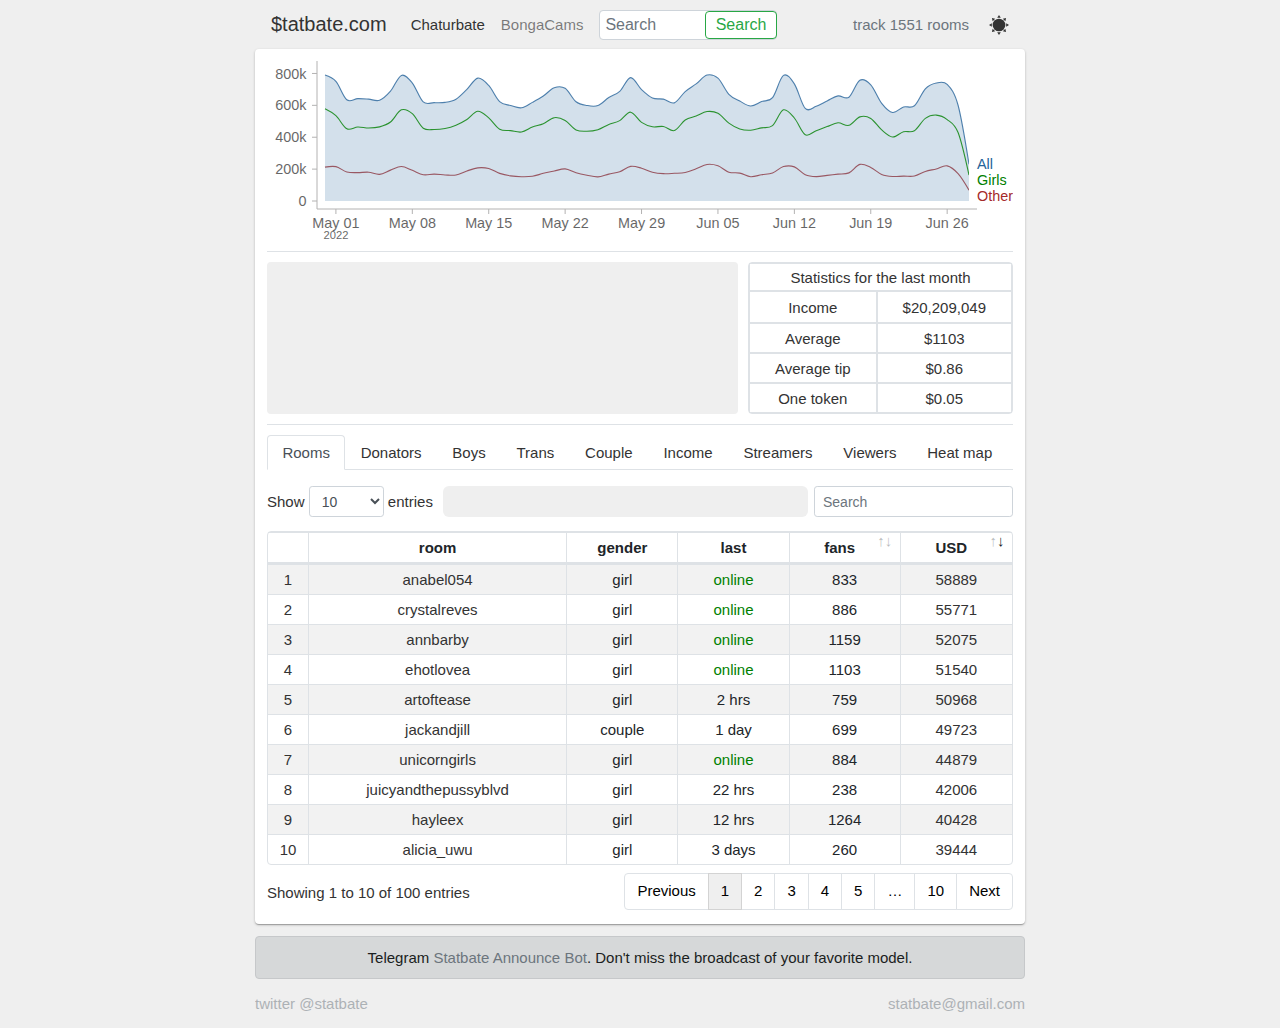
==== commit 8bcb43a7: "1.8" ====
--- a/index.html
+++ b/index.html
@@ -15,7 +15,7 @@
 	<script src="js/bootstrap.min.js"></script>
 	<script src="js/jquery.dataTables.min.js"></script>
 	<script src="js/dataTables.bootstrap4.min.js"></script>
-	<script src="js/datatables.rowspan.js"></script>
+	<!-- <script src="js/datatables.rowspan.js"></script> -->
 	<!-- <script src="js/highcharts.js"></script> -->
 	<script src="https://code.highcharts.com/highcharts.js"></script>
 	<script src="https://code.highcharts.com/modules/heatmap.js"></script>
@@ -278,6 +278,7 @@
 								<div role="tabpanel active" class="tab-pane fade active show" id="cams">
 
 									<div class="table-neresponsive">
+										<div class="promo-block"></div>
 
 										<table id="main" class="table table-striped table-bordered dataTable no-footer"
 											cellspacing="0" width="100%" role="grid" aria-describedby="supportList_info"
@@ -1560,6 +1561,8 @@
 								<div role="tabpanel" class="tab-pane fade" id="dons">
 
 									<div class="table-neresponsive">
+
+										<div class="promo-block"></div>
 										<table id="top100dons"
 											class="table table-striped table-bordered dataTable no-footer"
 											cellspacing="0" width="100%" role="grid" aria-describedby="supportList_info"
@@ -2725,3581 +2728,3865 @@
 
 								<div role="tabpanel" class="tab-pane fade" id="couple">
 
-
-									<table id="couple_table"
-										class="table table-striped table-bordered dataTable no-footer" cellspacing="0"
-										width="100%" role="grid" aria-describedby="supportList_info"
-										style="width: 100%;">
-										<thead>
-											<tr>
-												<th class="d-none d-sm-table-cell" style="width:1px;"></th>
-												<th>room</th>
-												<th class="d-none d-sm-table-cell" style="width:1px;">gender</th>
-												<th data-toggle="tooltip" data-placement="top"
-													title="Use search online">
-													last
-												</th>
-												<th class="d-none d-sm-table-cell" data-toggle="tooltip"
-													data-placement="top" title="In thousands">fans
-												</th>
-												<th data-toggle="tooltip" data-placement="top" title="Income per month">
-													USD
-												</th>
-											</tr>
-										</thead>
-										<tbody>
-											<tr>
-												<td class="d-none d-sm-table-cell"><a
-														href='/search.php?name=jackandjill'>1</a></td>
-												<td><a href='/l/jackandjill' target='_blank'
-														rel='nofollow'>jackandjill</a></td>
-												<td class="d-none d-sm-table-cell">couple</td>
-												<td>1 day</td>
-												<td class="d-none d-sm-table-cell">699</td>
-												<td><a href="#" data-modal-info data-modal-id=29736
-														data-modal-type=income data-modal-name=jackandjill>49723</a>
-												</td>
-											</tr>
-											<tr>
-												<td class="d-none d-sm-table-cell"><a
-														href='/search.php?name=sinacampby'>2</a></td>
-												<td><a href='/l/sinacampby' target='_blank'
-														rel='nofollow'>sinacampby</a></td>
-												<td class="d-none d-sm-table-cell">couple</td>
-												<td>
-													<font color="green">online</font>
-												</td>
-												<td class="d-none d-sm-table-cell">800</td>
-												<td><a href="#" data-modal-info data-modal-id=7154
-														data-modal-type=income data-modal-name=sinacampby>29502</a></td>
-											</tr>
-											<tr>
-												<td class="d-none d-sm-table-cell"><a
-														href='/search.php?name=anna_mariia'>3</a></td>
-												<td><a href='/l/anna_mariia' target='_blank'
-														rel='nofollow'>anna_mariia</a></td>
-												<td class="d-none d-sm-table-cell">couple</td>
-												<td>
-													<font color="green">online</font>
-												</td>
-												<td class="d-none d-sm-table-cell">707</td>
-												<td><a href="#" data-modal-info data-modal-id=17580
-														data-modal-type=income data-modal-name=anna_mariia>29226</a>
-												</td>
-											</tr>
-											<tr>
-												<td class="d-none d-sm-table-cell"><a
-														href='/search.php?name=huntertiana'>4</a></td>
-												<td><a href='/l/huntertiana' target='_blank'
-														rel='nofollow'>huntertiana</a></td>
-												<td class="d-none d-sm-table-cell">couple</td>
-												<td>
-													<font color="green">online</font>
-												</td>
-												<td class="d-none d-sm-table-cell">910</td>
-												<td><a href="#" data-modal-info data-modal-id=8383
-														data-modal-type=income data-modal-name=huntertiana>27444</a>
-												</td>
-											</tr>
-											<tr>
-												<td class="d-none d-sm-table-cell"><a
-														href='/search.php?name=blondefoxsilverfox'>5</a></td>
-												<td><a href='/l/blondefoxsilverfox' target='_blank'
-														rel='nofollow'>blondefoxsilverfox</a></td>
-												<td class="d-none d-sm-table-cell">couple</td>
-												<td>1 day</td>
-												<td class="d-none d-sm-table-cell">391</td>
-												<td><a href="#" data-modal-info data-modal-id=76863
-														data-modal-type=income
-														data-modal-name=blondefoxsilverfox>27099</a></td>
-											</tr>
-											<tr>
-												<td class="d-none d-sm-table-cell"><a
-														href='/search.php?name=thewestwingxxx'>6</a></td>
-												<td><a href='/l/thewestwingxxx' target='_blank'
-														rel='nofollow'>thewestwingxxx</a></td>
-												<td class="d-none d-sm-table-cell">couple</td>
-												<td>2 days</td>
-												<td class="d-none d-sm-table-cell">241</td>
-												<td><a href="#" data-modal-info data-modal-id=107608
-														data-modal-type=income data-modal-name=thewestwingxxx>21015</a>
-												</td>
-											</tr>
-											<tr>
-												<td class="d-none d-sm-table-cell"><a
-														href='/search.php?name=projectdanta'>7</a></td>
-												<td><a href='/l/projectdanta' target='_blank'
-														rel='nofollow'>projectdanta</a></td>
-												<td class="d-none d-sm-table-cell">couple</td>
-												<td>
-													<font color="green">online</font>
-												</td>
-												<td class="d-none d-sm-table-cell">208</td>
-												<td><a href="#" data-modal-info data-modal-id=36426
-														data-modal-type=income data-modal-name=projectdanta>20130</a>
-												</td>
-											</tr>
-											<tr>
-												<td class="d-none d-sm-table-cell"><a
-														href='/search.php?name=margolori'>8</a></td>
-												<td><a href='/l/margolori' target='_blank' rel='nofollow'>margolori</a>
-												</td>
-												<td class="d-none d-sm-table-cell">couple</td>
-												<td>
-													<font color="green">online</font>
-												</td>
-												<td class="d-none d-sm-table-cell">678</td>
-												<td><a href="#" data-modal-info data-modal-id=159 data-modal-type=income
-														data-modal-name=margolori>16210</a></td>
-											</tr>
-											<tr>
-												<td class="d-none d-sm-table-cell"><a
-														href='/search.php?name=scarlepastery'>9</a></td>
-												<td><a href='/l/scarlepastery' target='_blank'
-														rel='nofollow'>scarlepastery</a></td>
-												<td class="d-none d-sm-table-cell">couple</td>
-												<td>26 mins</td>
-												<td class="d-none d-sm-table-cell">329</td>
-												<td><a href="#" data-modal-info data-modal-id=38715
-														data-modal-type=income data-modal-name=scarlepastery>15895</a>
-												</td>
-											</tr>
-											<tr>
-												<td class="d-none d-sm-table-cell"><a
-														href='/search.php?name=dirtypub'>10</a></td>
-												<td><a href='/l/dirtypub' target='_blank' rel='nofollow'>dirtypub</a>
-												</td>
-												<td class="d-none d-sm-table-cell">couple</td>
-												<td>2 days</td>
-												<td class="d-none d-sm-table-cell">261</td>
-												<td><a href="#" data-modal-info data-modal-id=53304
-														data-modal-type=income data-modal-name=dirtypub>15667</a></td>
-											</tr>
-											<tr>
-												<td class="d-none d-sm-table-cell"><a
-														href='/search.php?name=sarahalpha'>11</a></td>
-												<td><a href='/l/sarahalpha' target='_blank'
-														rel='nofollow'>sarahalpha</a></td>
-												<td class="d-none d-sm-table-cell">couple</td>
-												<td>
-													<font color="green">online</font>
-												</td>
-												<td class="d-none d-sm-table-cell">275</td>
-												<td><a href="#" data-modal-info data-modal-id=7165
-														data-modal-type=income data-modal-name=sarahalpha>13085</a></td>
-											</tr>
-											<tr>
-												<td class="d-none d-sm-table-cell"><a
-														href='/search.php?name=hizgi'>12</a></td>
-												<td><a href='/l/hizgi' target='_blank' rel='nofollow'>hizgi</a></td>
-												<td class="d-none d-sm-table-cell">couple</td>
-												<td>8 hrs</td>
-												<td class="d-none d-sm-table-cell">153</td>
-												<td><a href="#" data-modal-info data-modal-id=94 data-modal-type=income
-														data-modal-name=hizgi>12110</a></td>
-											</tr>
-											<tr>
-												<td class="d-none d-sm-table-cell"><a
-														href='/search.php?name=cheeseburgerjesus'>13</a></td>
-												<td><a href='/l/cheeseburgerjesus' target='_blank'
-														rel='nofollow'>cheeseburgerjesus</a></td>
-												<td class="d-none d-sm-table-cell">couple</td>
-												<td>12 hrs</td>
-												<td class="d-none d-sm-table-cell">378</td>
-												<td><a href="#" data-modal-info data-modal-id=95069
-														data-modal-type=income
-														data-modal-name=cheeseburgerjesus>11795</a></td>
-											</tr>
-											<tr>
-												<td class="d-none d-sm-table-cell"><a
-														href='/search.php?name=ari_lovexo'>14</a></td>
-												<td><a href='/l/ari_lovexo' target='_blank'
-														rel='nofollow'>ari_lovexo</a></td>
-												<td class="d-none d-sm-table-cell">couple</td>
-												<td>2 days</td>
-												<td class="d-none d-sm-table-cell">157</td>
-												<td><a href="#" data-modal-info data-modal-id=22132
-														data-modal-type=income data-modal-name=ari_lovexo>11483</a></td>
-											</tr>
-											<tr>
-												<td class="d-none d-sm-table-cell"><a
-														href='/search.php?name=bigbananamilfshake'>15</a></td>
-												<td><a href='/l/bigbananamilfshake' target='_blank'
-														rel='nofollow'>bigbananamilfshake</a></td>
-												<td class="d-none d-sm-table-cell">couple</td>
-												<td>1 day</td>
-												<td class="d-none d-sm-table-cell">47</td>
-												<td><a href="#" data-modal-info data-modal-id=63846
-														data-modal-type=income
-														data-modal-name=bigbananamilfshake>11214</a></td>
-											</tr>
-											<tr>
-												<td class="d-none d-sm-table-cell"><a
-														href='/search.php?name=bekadravt'>16</a></td>
-												<td><a href='/l/bekadravt' target='_blank' rel='nofollow'>bekadravt</a>
-												</td>
-												<td class="d-none d-sm-table-cell">couple</td>
-												<td>
-													<font color="green">online</font>
-												</td>
-												<td class="d-none d-sm-table-cell">441</td>
-												<td><a href="#" data-modal-info data-modal-id=36845
-														data-modal-type=income data-modal-name=bekadravt>10985</a></td>
-											</tr>
-											<tr>
-												<td class="d-none d-sm-table-cell"><a
-														href='/search.php?name=barbarasexappel'>17</a></td>
-												<td><a href='/l/barbarasexappel' target='_blank'
-														rel='nofollow'>barbarasexappel</a></td>
-												<td class="d-none d-sm-table-cell">couple</td>
-												<td>13 hrs</td>
-												<td class="d-none d-sm-table-cell">353</td>
-												<td><a href="#" data-modal-info data-modal-id=52257
-														data-modal-type=income data-modal-name=barbarasexappel>10254</a>
-												</td>
-											</tr>
-											<tr>
-												<td class="d-none d-sm-table-cell"><a
-														href='/search.php?name=_goalexgo_'>18</a></td>
-												<td><a href='/l/_goalexgo_' target='_blank'
-														rel='nofollow'>_goalexgo_</a></td>
-												<td class="d-none d-sm-table-cell">couple</td>
-												<td>20 hrs</td>
-												<td class="d-none d-sm-table-cell">279</td>
-												<td><a href="#" data-modal-info data-modal-id=53038
-														data-modal-type=income data-modal-name=_goalexgo_>10053</a></td>
-											</tr>
-											<tr>
-												<td class="d-none d-sm-table-cell"><a
-														href='/search.php?name=martajolie'>19</a></td>
-												<td><a href='/l/martajolie' target='_blank'
-														rel='nofollow'>martajolie</a></td>
-												<td class="d-none d-sm-table-cell">couple</td>
-												<td>1 day</td>
-												<td class="d-none d-sm-table-cell">232</td>
-												<td><a href="#" data-modal-info data-modal-id=42256
-														data-modal-type=income data-modal-name=martajolie>9519</a></td>
-											</tr>
-											<tr>
-												<td class="d-none d-sm-table-cell"><a
-														href='/search.php?name=redsky_xxx'>20</a></td>
-												<td><a href='/l/redsky_xxx' target='_blank'
-														rel='nofollow'>redsky_xxx</a></td>
-												<td class="d-none d-sm-table-cell">couple</td>
-												<td>17 hrs</td>
-												<td class="d-none d-sm-table-cell">86</td>
-												<td><a href="#" data-modal-info data-modal-id=46206
-														data-modal-type=income data-modal-name=redsky_xxx>9399</a></td>
-											</tr>
-											<tr>
-												<td class="d-none d-sm-table-cell"><a
-														href='/search.php?name=fetish_life'>21</a></td>
-												<td><a href='/l/fetish_life' target='_blank'
-														rel='nofollow'>fetish_life</a></td>
-												<td class="d-none d-sm-table-cell">couple</td>
-												<td>2 days</td>
-												<td class="d-none d-sm-table-cell">476</td>
-												<td><a href="#" data-modal-info data-modal-id=68963
-														data-modal-type=income data-modal-name=fetish_life>9351</a></td>
-											</tr>
-											<tr>
-												<td class="d-none d-sm-table-cell"><a
-														href='/search.php?name=kayens'>22</a></td>
-												<td><a href='/l/kayens' target='_blank' rel='nofollow'>kayens</a></td>
-												<td class="d-none d-sm-table-cell">couple</td>
-												<td>1 hr</td>
-												<td class="d-none d-sm-table-cell">209</td>
-												<td><a href="#" data-modal-info data-modal-id=46837
-														data-modal-type=income data-modal-name=kayens>9268</a></td>
-											</tr>
-											<tr>
-												<td class="d-none d-sm-table-cell"><a
-														href='/search.php?name=sexy_house'>23</a></td>
-												<td><a href='/l/sexy_house' target='_blank'
-														rel='nofollow'>sexy_house</a></td>
-												<td class="d-none d-sm-table-cell">couple</td>
-												<td>1 day</td>
-												<td class="d-none d-sm-table-cell">165</td>
-												<td><a href="#" data-modal-info data-modal-id=355 data-modal-type=income
-														data-modal-name=sexy_house>7829</a></td>
-											</tr>
-											<tr>
-												<td class="d-none d-sm-table-cell"><a
-														href='/search.php?name=timandcamilla'>24</a></td>
-												<td><a href='/l/timandcamilla' target='_blank'
-														rel='nofollow'>timandcamilla</a></td>
-												<td class="d-none d-sm-table-cell">couple</td>
-												<td>1 day</td>
-												<td class="d-none d-sm-table-cell">119</td>
-												<td><a href="#" data-modal-info data-modal-id=94336
-														data-modal-type=income data-modal-name=timandcamilla>7552</a>
-												</td>
-											</tr>
-											<tr>
-												<td class="d-none d-sm-table-cell"><a
-														href='/search.php?name=sofia3211'>25</a></td>
-												<td><a href='/l/sofia3211' target='_blank' rel='nofollow'>sofia3211</a>
-												</td>
-												<td class="d-none d-sm-table-cell">couple</td>
-												<td>2 hrs</td>
-												<td class="d-none d-sm-table-cell">178</td>
-												<td><a href="#" data-modal-info data-modal-id=36101
-														data-modal-type=income data-modal-name=sofia3211>7396</a></td>
-											</tr>
-											<tr>
-												<td class="d-none d-sm-table-cell"><a
-														href='/search.php?name=milf_viktoria'>26</a></td>
-												<td><a href='/l/milf_viktoria' target='_blank'
-														rel='nofollow'>milf_viktoria</a></td>
-												<td class="d-none d-sm-table-cell">couple</td>
-												<td>16 hrs</td>
-												<td class="d-none d-sm-table-cell">164</td>
-												<td><a href="#" data-modal-info data-modal-id=110 data-modal-type=income
-														data-modal-name=milf_viktoria>7298</a></td>
-											</tr>
-											<tr>
-												<td class="d-none d-sm-table-cell"><a
-														href='/search.php?name=lya_aron_couple'>27</a></td>
-												<td><a href='/l/lya_aron_couple' target='_blank'
-														rel='nofollow'>lya_aron_couple</a></td>
-												<td class="d-none d-sm-table-cell">couple</td>
-												<td>10 hrs</td>
-												<td class="d-none d-sm-table-cell">47</td>
-												<td><a href="#" data-modal-info data-modal-id=17955
-														data-modal-type=income data-modal-name=lya_aron_couple>7120</a>
-												</td>
-											</tr>
-											<tr>
-												<td class="d-none d-sm-table-cell"><a
-														href='/search.php?name=marylou2000'>28</a></td>
-												<td><a href='/l/marylou2000' target='_blank'
-														rel='nofollow'>marylou2000</a></td>
-												<td class="d-none d-sm-table-cell">couple</td>
-												<td>2 days</td>
-												<td class="d-none d-sm-table-cell">277</td>
-												<td><a href="#" data-modal-info data-modal-id=108323
-														data-modal-type=income data-modal-name=marylou2000>7038</a></td>
-											</tr>
-											<tr>
-												<td class="d-none d-sm-table-cell"><a
-														href='/search.php?name=kira0541'>29</a></td>
-												<td><a href='/l/kira0541' target='_blank' rel='nofollow'>kira0541</a>
-												</td>
-												<td class="d-none d-sm-table-cell">couple</td>
-												<td>11 hrs</td>
-												<td class="d-none d-sm-table-cell">92</td>
-												<td><a href="#" data-modal-info data-modal-id=52533
-														data-modal-type=income data-modal-name=kira0541>6630</a></td>
-											</tr>
-											<tr>
-												<td class="d-none d-sm-table-cell"><a
-														href='/search.php?name=emillybrowm'>30</a></td>
-												<td><a href='/l/emillybrowm' target='_blank'
-														rel='nofollow'>emillybrowm</a></td>
-												<td class="d-none d-sm-table-cell">couple</td>
-												<td>4 days</td>
-												<td class="d-none d-sm-table-cell">454</td>
-												<td><a href="#" data-modal-info data-modal-id=11 data-modal-type=income
-														data-modal-name=emillybrowm>6502</a></td>
-											</tr>
-											<tr>
-												<td class="d-none d-sm-table-cell"><a
-														href='/search.php?name=littlesexualworld'>31</a></td>
-												<td><a href='/l/littlesexualworld' target='_blank'
-														rel='nofollow'>littlesexualworld</a></td>
-												<td class="d-none d-sm-table-cell">couple</td>
-												<td>11 days</td>
-												<td class="d-none d-sm-table-cell">116</td>
-												<td><a href="#" data-modal-info data-modal-id=12835
-														data-modal-type=income
-														data-modal-name=littlesexualworld>6449</a></td>
-											</tr>
-											<tr>
-												<td class="d-none d-sm-table-cell"><a
-														href='/search.php?name=newmansteele'>32</a></td>
-												<td><a href='/l/newmansteele' target='_blank'
-														rel='nofollow'>newmansteele</a></td>
-												<td class="d-none d-sm-table-cell">couple</td>
-												<td>
-													<font color="green">online</font>
-												</td>
-												<td class="d-none d-sm-table-cell">152</td>
-												<td><a href="#" data-modal-info data-modal-id=11017
-														data-modal-type=income data-modal-name=newmansteele>6368</a>
-												</td>
-											</tr>
-											<tr>
-												<td class="d-none d-sm-table-cell"><a
-														href='/search.php?name=alyssa_powers'>33</a></td>
-												<td><a href='/l/alyssa_powers' target='_blank'
-														rel='nofollow'>alyssa_powers</a></td>
-												<td class="d-none d-sm-table-cell">couple</td>
-												<td>3 hrs</td>
-												<td class="d-none d-sm-table-cell">56</td>
-												<td><a href="#" data-modal-info data-modal-id=196930
-														data-modal-type=income data-modal-name=alyssa_powers>6327</a>
-												</td>
-											</tr>
-											<tr>
-												<td class="d-none d-sm-table-cell"><a
-														href='/search.php?name=_2strangers'>34</a></td>
-												<td><a href='/l/_2strangers' target='_blank'
-														rel='nofollow'>_2strangers</a></td>
-												<td class="d-none d-sm-table-cell">couple</td>
-												<td>5 hrs</td>
-												<td class="d-none d-sm-table-cell">229</td>
-												<td><a href="#" data-modal-info data-modal-id=81755
-														data-modal-type=income data-modal-name=_2strangers>6323</a></td>
-											</tr>
-											<tr>
-												<td class="d-none d-sm-table-cell"><a
-														href='/search.php?name=sexyblondegurl'>35</a></td>
-												<td><a href='/l/sexyblondegurl' target='_blank'
-														rel='nofollow'>sexyblondegurl</a></td>
-												<td class="d-none d-sm-table-cell">couple</td>
-												<td>1 day</td>
-												<td class="d-none d-sm-table-cell">18</td>
-												<td><a href="#" data-modal-info data-modal-id=233189
-														data-modal-type=income data-modal-name=sexyblondegurl>6247</a>
-												</td>
-											</tr>
-											<tr>
-												<td class="d-none d-sm-table-cell"><a
-														href='/search.php?name=jinxy_moans'>36</a></td>
-												<td><a href='/l/jinxy_moans' target='_blank'
-														rel='nofollow'>jinxy_moans</a></td>
-												<td class="d-none d-sm-table-cell">couple</td>
-												<td>2 days</td>
-												<td class="d-none d-sm-table-cell">121</td>
-												<td><a href="#" data-modal-info data-modal-id=24624
-														data-modal-type=income data-modal-name=jinxy_moans>6168</a></td>
-											</tr>
-											<tr>
-												<td class="d-none d-sm-table-cell"><a
-														href='/search.php?name=slemgem'>37</a></td>
-												<td><a href='/l/slemgem' target='_blank' rel='nofollow'>slemgem</a></td>
-												<td class="d-none d-sm-table-cell">couple</td>
-												<td>32 mins</td>
-												<td class="d-none d-sm-table-cell">454</td>
-												<td><a href="#" data-modal-info data-modal-id=17815
-														data-modal-type=income data-modal-name=slemgem>5954</a></td>
-											</tr>
-											<tr>
-												<td class="d-none d-sm-table-cell"><a
-														href='/search.php?name=assukalisty'>38</a></td>
-												<td><a href='/l/assukalisty' target='_blank'
-														rel='nofollow'>assukalisty</a></td>
-												<td class="d-none d-sm-table-cell">couple</td>
-												<td>17 hrs</td>
-												<td class="d-none d-sm-table-cell">97</td>
-												<td><a href="#" data-modal-info data-modal-id=661 data-modal-type=income
-														data-modal-name=assukalisty>5887</a></td>
-											</tr>
-											<tr>
-												<td class="d-none d-sm-table-cell"><a
-														href='/search.php?name=ana__lingus'>39</a></td>
-												<td><a href='/l/ana__lingus' target='_blank'
-														rel='nofollow'>ana__lingus</a></td>
-												<td class="d-none d-sm-table-cell">couple</td>
-												<td>1 day</td>
-												<td class="d-none d-sm-table-cell">385</td>
-												<td><a href="#" data-modal-info data-modal-id=20388
-														data-modal-type=income data-modal-name=ana__lingus>5784</a></td>
-											</tr>
-											<tr>
-												<td class="d-none d-sm-table-cell"><a
-														href='/search.php?name=hurleypurley'>40</a></td>
-												<td><a href='/l/hurleypurley' target='_blank'
-														rel='nofollow'>hurleypurley</a></td>
-												<td class="d-none d-sm-table-cell">couple</td>
-												<td>10 hrs</td>
-												<td class="d-none d-sm-table-cell">60</td>
-												<td><a href="#" data-modal-info data-modal-id=17286
-														data-modal-type=income data-modal-name=hurleypurley>5766</a>
-												</td>
-											</tr>
-											<tr>
-												<td class="d-none d-sm-table-cell"><a
-														href='/search.php?name=candyxtreo'>41</a></td>
-												<td><a href='/l/candyxtreo' target='_blank'
-														rel='nofollow'>candyxtreo</a></td>
-												<td class="d-none d-sm-table-cell">couple</td>
-												<td>2 days</td>
-												<td class="d-none d-sm-table-cell">765</td>
-												<td><a href="#" data-modal-info data-modal-id=9652
-														data-modal-type=income data-modal-name=candyxtreo>5703</a></td>
-											</tr>
-											<tr>
-												<td class="d-none d-sm-table-cell"><a
-														href='/search.php?name=lawrencelaurel'>42</a></td>
-												<td><a href='/l/lawrencelaurel' target='_blank'
-														rel='nofollow'>lawrencelaurel</a></td>
-												<td class="d-none d-sm-table-cell">couple</td>
-												<td>5 hrs</td>
-												<td class="d-none d-sm-table-cell">52</td>
-												<td><a href="#" data-modal-info data-modal-id=212297
-														data-modal-type=income data-modal-name=lawrencelaurel>5618</a>
-												</td>
-											</tr>
-											<tr>
-												<td class="d-none d-sm-table-cell"><a
-														href='/search.php?name=moxxximoon'>43</a></td>
-												<td><a href='/l/moxxximoon' target='_blank'
-														rel='nofollow'>moxxximoon</a></td>
-												<td class="d-none d-sm-table-cell">couple</td>
-												<td>4 days</td>
-												<td class="d-none d-sm-table-cell">43</td>
-												<td><a href="#" data-modal-info data-modal-id=15795
-														data-modal-type=income data-modal-name=moxxximoon>5618</a></td>
-											</tr>
-											<tr>
-												<td class="d-none d-sm-table-cell"><a
-														href='/search.php?name=honeyand_thebear'>44</a></td>
-												<td><a href='/l/honeyand_thebear' target='_blank'
-														rel='nofollow'>honeyand_thebear</a></td>
-												<td class="d-none d-sm-table-cell">couple</td>
-												<td>1 day</td>
-												<td class="d-none d-sm-table-cell">100</td>
-												<td><a href="#" data-modal-info data-modal-id=27675
-														data-modal-type=income data-modal-name=honeyand_thebear>5485</a>
-												</td>
-											</tr>
-											<tr>
-												<td class="d-none d-sm-table-cell"><a
-														href='/search.php?name=harryman11011'>45</a></td>
-												<td><a href='/l/harryman11011' target='_blank'
-														rel='nofollow'>harryman11011</a></td>
-												<td class="d-none d-sm-table-cell">couple</td>
-												<td>4 days</td>
-												<td class="d-none d-sm-table-cell">66</td>
-												<td><a href="#" data-modal-info data-modal-id=168130
-														data-modal-type=income data-modal-name=harryman11011>5451</a>
-												</td>
-											</tr>
-											<tr>
-												<td class="d-none d-sm-table-cell"><a
-														href='/search.php?name=mollyholla'>46</a></td>
-												<td><a href='/l/mollyholla' target='_blank'
-														rel='nofollow'>mollyholla</a></td>
-												<td class="d-none d-sm-table-cell">couple</td>
-												<td>
-													<font color="green">online</font>
-												</td>
-												<td class="d-none d-sm-table-cell">106</td>
-												<td><a href="#" data-modal-info data-modal-id=15816
-														data-modal-type=income data-modal-name=mollyholla>5391</a></td>
-											</tr>
-											<tr>
-												<td class="d-none d-sm-table-cell"><a
-														href='/search.php?name=rvlifebarbie'>47</a></td>
-												<td><a href='/l/rvlifebarbie' target='_blank'
-														rel='nofollow'>rvlifebarbie</a></td>
-												<td class="d-none d-sm-table-cell">couple</td>
-												<td>1 day</td>
-												<td class="d-none d-sm-table-cell">396</td>
-												<td><a href="#" data-modal-info data-modal-id=138367
-														data-modal-type=income data-modal-name=rvlifebarbie>5364</a>
-												</td>
-											</tr>
-											<tr>
-												<td class="d-none d-sm-table-cell"><a
-														href='/search.php?name=lallistuart'>48</a></td>
-												<td><a href='/l/lallistuart' target='_blank'
-														rel='nofollow'>lallistuart</a></td>
-												<td class="d-none d-sm-table-cell">couple</td>
-												<td>1 day</td>
-												<td class="d-none d-sm-table-cell">44</td>
-												<td><a href="#" data-modal-info data-modal-id=231794
-														data-modal-type=income data-modal-name=lallistuart>5346</a></td>
-											</tr>
-											<tr>
-												<td class="d-none d-sm-table-cell"><a
-														href='/search.php?name=spaceneighbor'>49</a></td>
-												<td><a href='/l/spaceneighbor' target='_blank'
-														rel='nofollow'>spaceneighbor</a></td>
-												<td class="d-none d-sm-table-cell">couple</td>
-												<td>2 days</td>
-												<td class="d-none d-sm-table-cell">45</td>
-												<td><a href="#" data-modal-info data-modal-id=195373
-														data-modal-type=income data-modal-name=spaceneighbor>5205</a>
-												</td>
-											</tr>
-											<tr>
-												<td class="d-none d-sm-table-cell"><a
-														href='/search.php?name=crazybabyyy'>50</a></td>
-												<td><a href='/l/crazybabyyy' target='_blank'
-														rel='nofollow'>crazybabyyy</a></td>
-												<td class="d-none d-sm-table-cell">couple</td>
-												<td>17 hrs</td>
-												<td class="d-none d-sm-table-cell">236</td>
-												<td><a href="#" data-modal-info data-modal-id=50927
-														data-modal-type=income data-modal-name=crazybabyyy>5101</a></td>
-											</tr>
-											<tr>
-												<td class="d-none d-sm-table-cell"><a
-														href='/search.php?name=livanddrew'>51</a></td>
-												<td><a href='/l/livanddrew' target='_blank'
-														rel='nofollow'>livanddrew</a></td>
-												<td class="d-none d-sm-table-cell">couple</td>
-												<td>1 hr</td>
-												<td class="d-none d-sm-table-cell">252</td>
-												<td><a href="#" data-modal-info data-modal-id=33147
-														data-modal-type=income data-modal-name=livanddrew>5080</a></td>
-											</tr>
-											<tr>
-												<td class="d-none d-sm-table-cell"><a
-														href='/search.php?name=ellie_mcqueen'>52</a></td>
-												<td><a href='/l/ellie_mcqueen' target='_blank'
-														rel='nofollow'>ellie_mcqueen</a></td>
-												<td class="d-none d-sm-table-cell">couple</td>
-												<td>9 days</td>
-												<td class="d-none d-sm-table-cell">124</td>
-												<td><a href="#" data-modal-info data-modal-id=14234
-														data-modal-type=income data-modal-name=ellie_mcqueen>4935</a>
-												</td>
-											</tr>
-											<tr>
-												<td class="d-none d-sm-table-cell"><a
-														href='/search.php?name=catanddickxxx'>53</a></td>
-												<td><a href='/l/catanddickxxx' target='_blank'
-														rel='nofollow'>catanddickxxx</a></td>
-												<td class="d-none d-sm-table-cell">couple</td>
-												<td>10 days</td>
-												<td class="d-none d-sm-table-cell">236</td>
-												<td><a href="#" data-modal-info data-modal-id=88090
-														data-modal-type=income data-modal-name=catanddickxxx>4725</a>
-												</td>
-											</tr>
-											<tr>
-												<td class="d-none d-sm-table-cell"><a
-														href='/search.php?name=llovers4u2'>54</a></td>
-												<td><a href='/l/llovers4u2' target='_blank'
-														rel='nofollow'>llovers4u2</a></td>
-												<td class="d-none d-sm-table-cell">couple</td>
-												<td>8 hrs</td>
-												<td class="d-none d-sm-table-cell">248</td>
-												<td><a href="#" data-modal-info data-modal-id=57594
-														data-modal-type=income data-modal-name=llovers4u2>4621</a></td>
-											</tr>
-											<tr>
-												<td class="d-none d-sm-table-cell"><a
-														href='/search.php?name=latinbaby_666'>55</a></td>
-												<td><a href='/l/latinbaby_666' target='_blank'
-														rel='nofollow'>latinbaby_666</a></td>
-												<td class="d-none d-sm-table-cell">couple</td>
-												<td>7 hrs</td>
-												<td class="d-none d-sm-table-cell">212</td>
-												<td><a href="#" data-modal-info data-modal-id=52503
-														data-modal-type=income data-modal-name=latinbaby_666>4551</a>
-												</td>
-											</tr>
-											<tr>
-												<td class="d-none d-sm-table-cell"><a
-														href='/search.php?name=theselina_kyle'>56</a></td>
-												<td><a href='/l/theselina_kyle' target='_blank'
-														rel='nofollow'>theselina_kyle</a></td>
-												<td class="d-none d-sm-table-cell">couple</td>
-												<td>2 days</td>
-												<td class="d-none d-sm-table-cell">111</td>
-												<td><a href="#" data-modal-info data-modal-id=94802
-														data-modal-type=income data-modal-name=theselina_kyle>4508</a>
-												</td>
-											</tr>
-											<tr>
-												<td class="d-none d-sm-table-cell"><a
-														href='/search.php?name=secretary_bj'>57</a></td>
-												<td><a href='/l/secretary_bj' target='_blank'
-														rel='nofollow'>secretary_bj</a></td>
-												<td class="d-none d-sm-table-cell">couple</td>
-												<td>12 hrs</td>
-												<td class="d-none d-sm-table-cell">191</td>
-												<td><a href="#" data-modal-info data-modal-id=76237
-														data-modal-type=income data-modal-name=secretary_bj>4404</a>
-												</td>
-											</tr>
-											<tr>
-												<td class="d-none d-sm-table-cell"><a
-														href='/search.php?name=amelia__williams'>58</a></td>
-												<td><a href='/l/amelia__williams' target='_blank'
-														rel='nofollow'>amelia__williams</a></td>
-												<td class="d-none d-sm-table-cell">couple</td>
-												<td>14 hrs</td>
-												<td class="d-none d-sm-table-cell">129</td>
-												<td><a href="#" data-modal-info data-modal-id=19 data-modal-type=income
-														data-modal-name=amelia__williams>4394</a></td>
-											</tr>
-											<tr>
-												<td class="d-none d-sm-table-cell"><a
-														href='/search.php?name=natti_smith14'>59</a></td>
-												<td><a href='/l/natti_smith14' target='_blank'
-														rel='nofollow'>natti_smith14</a></td>
-												<td class="d-none d-sm-table-cell">couple</td>
-												<td>6 hrs</td>
-												<td class="d-none d-sm-table-cell">20</td>
-												<td><a href="#" data-modal-info data-modal-id=233918
-														data-modal-type=income data-modal-name=natti_smith14>4367</a>
-												</td>
-											</tr>
-											<tr>
-												<td class="d-none d-sm-table-cell"><a
-														href='/search.php?name=aly_alyce'>60</a></td>
-												<td><a href='/l/aly_alyce' target='_blank' rel='nofollow'>aly_alyce</a>
-												</td>
-												<td class="d-none d-sm-table-cell">couple</td>
-												<td>
-													<font color="green">online</font>
-												</td>
-												<td class="d-none d-sm-table-cell">196</td>
-												<td><a href="#" data-modal-info data-modal-id=16092
-														data-modal-type=income data-modal-name=aly_alyce>4342</a></td>
-											</tr>
-											<tr>
-												<td class="d-none d-sm-table-cell"><a
-														href='/search.php?name=liass_molly'>61</a></td>
-												<td><a href='/l/liass_molly' target='_blank'
-														rel='nofollow'>liass_molly</a></td>
-												<td class="d-none d-sm-table-cell">couple</td>
-												<td>3 days</td>
-												<td class="d-none d-sm-table-cell">211</td>
-												<td><a href="#" data-modal-info data-modal-id=88175
-														data-modal-type=income data-modal-name=liass_molly>4330</a></td>
-											</tr>
-											<tr>
-												<td class="d-none d-sm-table-cell"><a
-														href='/search.php?name=xhxoxtxsxex'>62</a></td>
-												<td><a href='/l/xhxoxtxsxex' target='_blank'
-														rel='nofollow'>xhxoxtxsxex</a></td>
-												<td class="d-none d-sm-table-cell">couple</td>
-												<td>4 days</td>
-												<td class="d-none d-sm-table-cell">404</td>
-												<td><a href="#" data-modal-info data-modal-id=9662
-														data-modal-type=income data-modal-name=xhxoxtxsxex>4320</a></td>
-											</tr>
-											<tr>
-												<td class="d-none d-sm-table-cell"><a
-														href='/search.php?name=lettali'>63</a></td>
-												<td><a href='/l/lettali' target='_blank' rel='nofollow'>lettali</a></td>
-												<td class="d-none d-sm-table-cell">couple</td>
-												<td>10 days</td>
-												<td class="d-none d-sm-table-cell">1145</td>
-												<td><a href="#" data-modal-info data-modal-id=65304
-														data-modal-type=income data-modal-name=lettali>4307</a></td>
-											</tr>
-											<tr>
-												<td class="d-none d-sm-table-cell"><a
-														href='/search.php?name=whippedcreamy'>64</a></td>
-												<td><a href='/l/whippedcreamy' target='_blank'
-														rel='nofollow'>whippedcreamy</a></td>
-												<td class="d-none d-sm-table-cell">couple</td>
-												<td>27 days</td>
-												<td class="d-none d-sm-table-cell">227</td>
-												<td><a href="#" data-modal-info data-modal-id=32595
-														data-modal-type=income data-modal-name=whippedcreamy>4302</a>
-												</td>
-											</tr>
-											<tr>
-												<td class="d-none d-sm-table-cell"><a
-														href='/search.php?name=juliana35'>65</a></td>
-												<td><a href='/l/juliana35' target='_blank' rel='nofollow'>juliana35</a>
-												</td>
-												<td class="d-none d-sm-table-cell">couple</td>
-												<td>12 hrs</td>
-												<td class="d-none d-sm-table-cell">345</td>
-												<td><a href="#" data-modal-info data-modal-id=203093
-														data-modal-type=income data-modal-name=juliana35>4265</a></td>
-											</tr>
-											<tr>
-												<td class="d-none d-sm-table-cell"><a
-														href='/search.php?name=varsitybaby000'>66</a></td>
-												<td><a href='/l/varsitybaby000' target='_blank'
-														rel='nofollow'>varsitybaby000</a></td>
-												<td class="d-none d-sm-table-cell">couple</td>
-												<td>4 days</td>
-												<td class="d-none d-sm-table-cell">32</td>
-												<td><a href="#" data-modal-info data-modal-id=101145
-														data-modal-type=income data-modal-name=varsitybaby000>4247</a>
-												</td>
-											</tr>
-											<tr>
-												<td class="d-none d-sm-table-cell"><a
-														href='/search.php?name=task_manager'>67</a></td>
-												<td><a href='/l/task_manager' target='_blank'
-														rel='nofollow'>task_manager</a></td>
-												<td class="d-none d-sm-table-cell">couple</td>
-												<td>1 day</td>
-												<td class="d-none d-sm-table-cell">115</td>
-												<td><a href="#" data-modal-info data-modal-id=82582
-														data-modal-type=income data-modal-name=task_manager>4217</a>
-												</td>
-											</tr>
-											<tr>
-												<td class="d-none d-sm-table-cell"><a
-														href='/search.php?name=sexyru_coup1e'>68</a></td>
-												<td><a href='/l/sexyru_coup1e' target='_blank'
-														rel='nofollow'>sexyru_coup1e</a></td>
-												<td class="d-none d-sm-table-cell">couple</td>
-												<td>3 days</td>
-												<td class="d-none d-sm-table-cell">148</td>
-												<td><a href="#" data-modal-info data-modal-id=99582
-														data-modal-type=income data-modal-name=sexyru_coup1e>4211</a>
-												</td>
-											</tr>
-											<tr>
-												<td class="d-none d-sm-table-cell"><a
-														href='/search.php?name=deeplyasian'>69</a></td>
-												<td><a href='/l/deeplyasian' target='_blank'
-														rel='nofollow'>deeplyasian</a></td>
-												<td class="d-none d-sm-table-cell">couple</td>
-												<td>16 hrs</td>
-												<td class="d-none d-sm-table-cell">104</td>
-												<td><a href="#" data-modal-info data-modal-id=39994
-														data-modal-type=income data-modal-name=deeplyasian>4166</a></td>
-											</tr>
-											<tr>
-												<td class="d-none d-sm-table-cell"><a
-														href='/search.php?name=vikki_simons'>70</a></td>
-												<td><a href='/l/vikki_simons' target='_blank'
-														rel='nofollow'>vikki_simons</a></td>
-												<td class="d-none d-sm-table-cell">couple</td>
-												<td>21 hrs</td>
-												<td class="d-none d-sm-table-cell">127</td>
-												<td><a href="#" data-modal-info data-modal-id=41069
-														data-modal-type=income data-modal-name=vikki_simons>4162</a>
-												</td>
-											</tr>
-											<tr>
-												<td class="d-none d-sm-table-cell"><a
-														href='/search.php?name=tightholestinytits'>71</a></td>
-												<td><a href='/l/tightholestinytits' target='_blank'
-														rel='nofollow'>tightholestinytits</a></td>
-												<td class="d-none d-sm-table-cell">couple</td>
-												<td>11 hrs</td>
-												<td class="d-none d-sm-table-cell">405</td>
-												<td><a href="#" data-modal-info data-modal-id=84109
-														data-modal-type=income
-														data-modal-name=tightholestinytits>4125</a></td>
-											</tr>
-											<tr>
-												<td class="d-none d-sm-table-cell"><a
-														href='/search.php?name=nolimitscoupl3'>72</a></td>
-												<td><a href='/l/nolimitscoupl3' target='_blank'
-														rel='nofollow'>nolimitscoupl3</a></td>
-												<td class="d-none d-sm-table-cell">couple</td>
-												<td>9 hrs</td>
-												<td class="d-none d-sm-table-cell">673</td>
-												<td><a href="#" data-modal-info data-modal-id=17931
-														data-modal-type=income data-modal-name=nolimitscoupl3>4123</a>
-												</td>
-											</tr>
-											<tr>
-												<td class="d-none d-sm-table-cell"><a
-														href='/search.php?name=xwithy'>73</a></td>
-												<td><a href='/l/xwithy' target='_blank' rel='nofollow'>xwithy</a></td>
-												<td class="d-none d-sm-table-cell">couple</td>
-												<td>2 days</td>
-												<td class="d-none d-sm-table-cell">205</td>
-												<td><a href="#" data-modal-info data-modal-id=49168
-														data-modal-type=income data-modal-name=xwithy>4049</a></td>
-											</tr>
-											<tr>
-												<td class="d-none d-sm-table-cell"><a
-														href='/search.php?name=meow_mia'>74</a></td>
-												<td><a href='/l/meow_mia' target='_blank' rel='nofollow'>meow_mia</a>
-												</td>
-												<td class="d-none d-sm-table-cell">couple</td>
-												<td>4 days</td>
-												<td class="d-none d-sm-table-cell">219</td>
-												<td><a href="#" data-modal-info data-modal-id=7163
-														data-modal-type=income data-modal-name=meow_mia>4027</a></td>
-											</tr>
-											<tr>
-												<td class="d-none d-sm-table-cell"><a
-														href='/search.php?name=annamalia'>75</a></td>
-												<td><a href='/l/annamalia' target='_blank' rel='nofollow'>annamalia</a>
-												</td>
-												<td class="d-none d-sm-table-cell">couple</td>
-												<td>10 hrs</td>
-												<td class="d-none d-sm-table-cell">337</td>
-												<td><a href="#" data-modal-info data-modal-id=110096
-														data-modal-type=income data-modal-name=annamalia>3986</a></td>
-											</tr>
-											<tr>
-												<td class="d-none d-sm-table-cell"><a
-														href='/search.php?name=champagnefun'>76</a></td>
-												<td><a href='/l/champagnefun' target='_blank'
-														rel='nofollow'>champagnefun</a></td>
-												<td class="d-none d-sm-table-cell">couple</td>
-												<td>4 hrs</td>
-												<td class="d-none d-sm-table-cell">188</td>
-												<td><a href="#" data-modal-info data-modal-id=14860
-														data-modal-type=income data-modal-name=champagnefun>3986</a>
-												</td>
-											</tr>
-											<tr>
-												<td class="d-none d-sm-table-cell"><a
-														href='/search.php?name=yummy_room'>77</a></td>
-												<td><a href='/l/yummy_room' target='_blank'
-														rel='nofollow'>yummy_room</a></td>
-												<td class="d-none d-sm-table-cell">couple</td>
-												<td>19 hrs</td>
-												<td class="d-none d-sm-table-cell">57</td>
-												<td><a href="#" data-modal-info data-modal-id=316 data-modal-type=income
-														data-modal-name=yummy_room>3976</a></td>
-											</tr>
-											<tr>
-												<td class="d-none d-sm-table-cell"><a
-														href='/search.php?name=jessynelson'>78</a></td>
-												<td><a href='/l/jessynelson' target='_blank'
-														rel='nofollow'>jessynelson</a></td>
-												<td class="d-none d-sm-table-cell">couple</td>
-												<td>9 hrs</td>
-												<td class="d-none d-sm-table-cell">310</td>
-												<td><a href="#" data-modal-info data-modal-id=45994
-														data-modal-type=income data-modal-name=jessynelson>3961</a></td>
-											</tr>
-											<tr>
-												<td class="d-none d-sm-table-cell"><a
-														href='/search.php?name=wildunicorninpink'>79</a></td>
-												<td><a href='/l/wildunicorninpink' target='_blank'
-														rel='nofollow'>wildunicorninpink</a></td>
-												<td class="d-none d-sm-table-cell">couple</td>
-												<td>3 days</td>
-												<td class="d-none d-sm-table-cell">26</td>
-												<td><a href="#" data-modal-info data-modal-id=218098
-														data-modal-type=income
-														data-modal-name=wildunicorninpink>3909</a></td>
-											</tr>
-											<tr>
-												<td class="d-none d-sm-table-cell"><a
-														href='/search.php?name=leo_tina'>80</a></td>
-												<td><a href='/l/leo_tina' target='_blank' rel='nofollow'>leo_tina</a>
-												</td>
-												<td class="d-none d-sm-table-cell">couple</td>
-												<td>28 mins</td>
-												<td class="d-none d-sm-table-cell">194</td>
-												<td><a href="#" data-modal-info data-modal-id=52901
-														data-modal-type=income data-modal-name=leo_tina>3867</a></td>
-											</tr>
-											<tr>
-												<td class="d-none d-sm-table-cell"><a
-														href='/search.php?name=lenoreandjasonsroom'>81</a></td>
-												<td><a href='/l/lenoreandjasonsroom' target='_blank'
-														rel='nofollow'>lenoreandjasonsroom</a></td>
-												<td class="d-none d-sm-table-cell">couple</td>
-												<td>1 day</td>
-												<td class="d-none d-sm-table-cell">589</td>
-												<td><a href="#" data-modal-info data-modal-id=51265
-														data-modal-type=income
-														data-modal-name=lenoreandjasonsroom>3848</a></td>
-											</tr>
-											<tr>
-												<td class="d-none d-sm-table-cell"><a
-														href='/search.php?name=apricot_cherry'>82</a></td>
-												<td><a href='/l/apricot_cherry' target='_blank'
-														rel='nofollow'>apricot_cherry</a></td>
-												<td class="d-none d-sm-table-cell">couple</td>
-												<td>19 hrs</td>
-												<td class="d-none d-sm-table-cell">88</td>
-												<td><a href="#" data-modal-info data-modal-id=23 data-modal-type=income
-														data-modal-name=apricot_cherry>3737</a></td>
-											</tr>
-											<tr>
-												<td class="d-none d-sm-table-cell"><a
-														href='/search.php?name=fuckbate20155'>83</a></td>
-												<td><a href='/l/fuckbate20155' target='_blank'
-														rel='nofollow'>fuckbate20155</a></td>
-												<td class="d-none d-sm-table-cell">couple</td>
-												<td>8 hrs</td>
-												<td class="d-none d-sm-table-cell">217</td>
-												<td><a href="#" data-modal-info data-modal-id=214996
-														data-modal-type=income data-modal-name=fuckbate20155>3730</a>
-												</td>
-											</tr>
-											<tr>
-												<td class="d-none d-sm-table-cell"><a
-														href='/search.php?name=sky_dominika'>84</a></td>
-												<td><a href='/l/sky_dominika' target='_blank'
-														rel='nofollow'>sky_dominika</a></td>
-												<td class="d-none d-sm-table-cell">couple</td>
-												<td>6 days</td>
-												<td class="d-none d-sm-table-cell">95</td>
-												<td><a href="#" data-modal-info data-modal-id=62910
-														data-modal-type=income data-modal-name=sky_dominika>3712</a>
-												</td>
-											</tr>
-											<tr>
-												<td class="d-none d-sm-table-cell"><a
-														href='/search.php?name=natyniklos2'>85</a></td>
-												<td><a href='/l/natyniklos2' target='_blank'
-														rel='nofollow'>natyniklos2</a></td>
-												<td class="d-none d-sm-table-cell">couple</td>
-												<td>3 days</td>
-												<td class="d-none d-sm-table-cell">314</td>
-												<td><a href="#" data-modal-info data-modal-id=22142
-														data-modal-type=income data-modal-name=natyniklos2>3688</a></td>
-											</tr>
-											<tr>
-												<td class="d-none d-sm-table-cell"><a
-														href='/search.php?name=l_0l'>86</a></td>
-												<td><a href='/l/l_0l' target='_blank' rel='nofollow'>l_0l</a></td>
-												<td class="d-none d-sm-table-cell">couple</td>
-												<td>2 days</td>
-												<td class="d-none d-sm-table-cell">68</td>
-												<td><a href="#" data-modal-info data-modal-id=52768
-														data-modal-type=income data-modal-name=l_0l>3653</a></td>
-											</tr>
-											<tr>
-												<td class="d-none d-sm-table-cell"><a
-														href='/search.php?name=harashleybisex'>87</a></td>
-												<td><a href='/l/harashleybisex' target='_blank'
-														rel='nofollow'>harashleybisex</a></td>
-												<td class="d-none d-sm-table-cell">couple</td>
-												<td>12 hrs</td>
-												<td class="d-none d-sm-table-cell">220</td>
-												<td><a href="#" data-modal-info data-modal-id=26457
-														data-modal-type=income data-modal-name=harashleybisex>3623</a>
-												</td>
-											</tr>
-											<tr>
-												<td class="d-none d-sm-table-cell"><a
-														href='/search.php?name=kristenflame'>88</a></td>
-												<td><a href='/l/kristenflame' target='_blank'
-														rel='nofollow'>kristenflame</a></td>
-												<td class="d-none d-sm-table-cell">couple</td>
-												<td>11 hrs</td>
-												<td class="d-none d-sm-table-cell">143</td>
-												<td><a href="#" data-modal-info data-modal-id=45295
-														data-modal-type=income data-modal-name=kristenflame>3592</a>
-												</td>
-											</tr>
-											<tr>
-												<td class="d-none d-sm-table-cell"><a
-														href='/search.php?name=lovingsummer'>89</a></td>
-												<td><a href='/l/lovingsummer' target='_blank'
-														rel='nofollow'>lovingsummer</a></td>
-												<td class="d-none d-sm-table-cell">couple</td>
-												<td>
-													<font color="green">online</font>
-												</td>
-												<td class="d-none d-sm-table-cell">208</td>
-												<td><a href="#" data-modal-info data-modal-id=52914
-														data-modal-type=income data-modal-name=lovingsummer>3586</a>
-												</td>
-											</tr>
-											<tr>
-												<td class="d-none d-sm-table-cell"><a
-														href='/search.php?name=consensualcollabs'>90</a></td>
-												<td><a href='/l/consensualcollabs' target='_blank'
-														rel='nofollow'>consensualcollabs</a></td>
-												<td class="d-none d-sm-table-cell">couple</td>
-												<td>22 hrs</td>
-												<td class="d-none d-sm-table-cell">13</td>
-												<td><a href="#" data-modal-info data-modal-id=190799
-														data-modal-type=income
-														data-modal-name=consensualcollabs>3581</a></td>
-											</tr>
-											<tr>
-												<td class="d-none d-sm-table-cell"><a
-														href='/search.php?name=nataliexxxfabio'>91</a></td>
-												<td><a href='/l/nataliexxxfabio' target='_blank'
-														rel='nofollow'>nataliexxxfabio</a></td>
-												<td class="d-none d-sm-table-cell">couple</td>
-												<td>12 days</td>
-												<td class="d-none d-sm-table-cell">312</td>
-												<td><a href="#" data-modal-info data-modal-id=55139
-														data-modal-type=income data-modal-name=nataliexxxfabio>3568</a>
-												</td>
-											</tr>
-											<tr>
-												<td class="d-none d-sm-table-cell"><a
-														href='/search.php?name=couplemylove'>92</a></td>
-												<td><a href='/l/couplemylove' target='_blank'
-														rel='nofollow'>couplemylove</a></td>
-												<td class="d-none d-sm-table-cell">couple</td>
-												<td>36 mins</td>
-												<td class="d-none d-sm-table-cell">74</td>
-												<td><a href="#" data-modal-info data-modal-id=40243
-														data-modal-type=income data-modal-name=couplemylove>3558</a>
-												</td>
-											</tr>
-											<tr>
-												<td class="d-none d-sm-table-cell"><a
-														href='/search.php?name=crissalex333'>93</a></td>
-												<td><a href='/l/crissalex333' target='_blank'
-														rel='nofollow'>crissalex333</a></td>
-												<td class="d-none d-sm-table-cell">couple</td>
-												<td>2 days</td>
-												<td class="d-none d-sm-table-cell">483</td>
-												<td><a href="#" data-modal-info data-modal-id=18511
-														data-modal-type=income data-modal-name=crissalex333>3541</a>
-												</td>
-											</tr>
-											<tr>
-												<td class="d-none d-sm-table-cell"><a
-														href='/search.php?name=monikate_'>94</a></td>
-												<td><a href='/l/monikate_' target='_blank' rel='nofollow'>monikate_</a>
-												</td>
-												<td class="d-none d-sm-table-cell">couple</td>
-												<td>15 hrs</td>
-												<td class="d-none d-sm-table-cell">27</td>
-												<td><a href="#" data-modal-info data-modal-id=53555
-														data-modal-type=income data-modal-name=monikate_>3525</a></td>
-											</tr>
-											<tr>
-												<td class="d-none d-sm-table-cell"><a
-														href='/search.php?name=larragane'>95</a></td>
-												<td><a href='/l/larragane' target='_blank' rel='nofollow'>larragane</a>
-												</td>
-												<td class="d-none d-sm-table-cell">couple</td>
-												<td>
-													<font color="green">online</font>
-												</td>
-												<td class="d-none d-sm-table-cell">209</td>
-												<td><a href="#" data-modal-info data-modal-id=3808
-														data-modal-type=income data-modal-name=larragane>3501</a></td>
-											</tr>
-											<tr>
-												<td class="d-none d-sm-table-cell"><a
-														href='/search.php?name=notfallenangel'>96</a></td>
-												<td><a href='/l/notfallenangel' target='_blank'
-														rel='nofollow'>notfallenangel</a></td>
-												<td class="d-none d-sm-table-cell">couple</td>
-												<td>15 hrs</td>
-												<td class="d-none d-sm-table-cell">384</td>
-												<td><a href="#" data-modal-info data-modal-id=48801
-														data-modal-type=income data-modal-name=notfallenangel>3498</a>
-												</td>
-											</tr>
-											<tr>
-												<td class="d-none d-sm-table-cell"><a
-														href='/search.php?name=hotsexmature_'>97</a></td>
-												<td><a href='/l/hotsexmature_' target='_blank'
-														rel='nofollow'>hotsexmature_</a></td>
-												<td class="d-none d-sm-table-cell">couple</td>
-												<td>9 hrs</td>
-												<td class="d-none d-sm-table-cell">60</td>
-												<td><a href="#" data-modal-info data-modal-id=151614
-														data-modal-type=income data-modal-name=hotsexmature_>3466</a>
-												</td>
-											</tr>
-											<tr>
-												<td class="d-none d-sm-table-cell"><a
-														href='/search.php?name=bailey_eilish'>98</a></td>
-												<td><a href='/l/bailey_eilish' target='_blank'
-														rel='nofollow'>bailey_eilish</a></td>
-												<td class="d-none d-sm-table-cell">couple</td>
-												<td>3 days</td>
-												<td class="d-none d-sm-table-cell">75</td>
-												<td><a href="#" data-modal-info data-modal-id=173013
-														data-modal-type=income data-modal-name=bailey_eilish>3453</a>
-												</td>
-											</tr>
-											<tr>
-												<td class="d-none d-sm-table-cell"><a
-														href='/search.php?name=amazongirls'>99</a></td>
-												<td><a href='/l/amazongirls' target='_blank'
-														rel='nofollow'>amazongirls</a></td>
-												<td class="d-none d-sm-table-cell">couple</td>
-												<td>2 days</td>
-												<td class="d-none d-sm-table-cell">339</td>
-												<td><a href="#" data-modal-info data-modal-id=53017
-														data-modal-type=income data-modal-name=amazongirls>3443</a></td>
-											</tr>
-											<tr>
-												<td class="d-none d-sm-table-cell"><a
-														href='/search.php?name=teddy_mode'>100</a></td>
-												<td><a href='/l/teddy_mode' target='_blank'
-														rel='nofollow'>teddy_mode</a></td>
-												<td class="d-none d-sm-table-cell">couple</td>
-												<td>1 day</td>
-												<td class="d-none d-sm-table-cell">41</td>
-												<td><a href="#" data-modal-info data-modal-id=72 data-modal-type=income
-														data-modal-name=teddy_mode>3419</a></td>
-											</tr>
-										</tbody>
-									</table>
-
+									<div class="table-neresponsive">
+										<div class="promo-block"></div>
+										<table id="couple_table"
+											class="table table-striped table-bordered dataTable no-footer"
+											cellspacing="0" width="100%" role="grid" aria-describedby="supportList_info"
+											style="width: 100%;">
+											<thead>
+												<tr>
+													<th class="d-none d-sm-table-cell" style="width:1px;"></th>
+													<th>room</th>
+													<th class="d-none d-sm-table-cell" style="width:1px;">gender</th>
+													<th data-toggle="tooltip" data-placement="top"
+														title="Use search online">
+														last
+													</th>
+													<th class="d-none d-sm-table-cell" data-toggle="tooltip"
+														data-placement="top" title="In thousands">fans
+													</th>
+													<th data-toggle="tooltip" data-placement="top"
+														title="Income per month">
+														USD
+													</th>
+												</tr>
+											</thead>
+											<tbody>
+												<tr>
+													<td class="d-none d-sm-table-cell"><a
+															href='/search.php?name=jackandjill'>1</a></td>
+													<td><a href='/l/jackandjill' target='_blank'
+															rel='nofollow'>jackandjill</a></td>
+													<td class="d-none d-sm-table-cell">couple</td>
+													<td>1 day</td>
+													<td class="d-none d-sm-table-cell">699</td>
+													<td><a href="#" data-modal-info data-modal-id=29736
+															data-modal-type=income data-modal-name=jackandjill>49723</a>
+													</td>
+												</tr>
+												<tr>
+													<td class="d-none d-sm-table-cell"><a
+															href='/search.php?name=sinacampby'>2</a></td>
+													<td><a href='/l/sinacampby' target='_blank'
+															rel='nofollow'>sinacampby</a></td>
+													<td class="d-none d-sm-table-cell">couple</td>
+													<td>
+														<font color="green">online</font>
+													</td>
+													<td class="d-none d-sm-table-cell">800</td>
+													<td><a href="#" data-modal-info data-modal-id=7154
+															data-modal-type=income data-modal-name=sinacampby>29502</a>
+													</td>
+												</tr>
+												<tr>
+													<td class="d-none d-sm-table-cell"><a
+															href='/search.php?name=anna_mariia'>3</a></td>
+													<td><a href='/l/anna_mariia' target='_blank'
+															rel='nofollow'>anna_mariia</a></td>
+													<td class="d-none d-sm-table-cell">couple</td>
+													<td>
+														<font color="green">online</font>
+													</td>
+													<td class="d-none d-sm-table-cell">707</td>
+													<td><a href="#" data-modal-info data-modal-id=17580
+															data-modal-type=income data-modal-name=anna_mariia>29226</a>
+													</td>
+												</tr>
+												<tr>
+													<td class="d-none d-sm-table-cell"><a
+															href='/search.php?name=huntertiana'>4</a></td>
+													<td><a href='/l/huntertiana' target='_blank'
+															rel='nofollow'>huntertiana</a></td>
+													<td class="d-none d-sm-table-cell">couple</td>
+													<td>
+														<font color="green">online</font>
+													</td>
+													<td class="d-none d-sm-table-cell">910</td>
+													<td><a href="#" data-modal-info data-modal-id=8383
+															data-modal-type=income data-modal-name=huntertiana>27444</a>
+													</td>
+												</tr>
+												<tr>
+													<td class="d-none d-sm-table-cell"><a
+															href='/search.php?name=blondefoxsilverfox'>5</a></td>
+													<td><a href='/l/blondefoxsilverfox' target='_blank'
+															rel='nofollow'>blondefoxsilverfox</a></td>
+													<td class="d-none d-sm-table-cell">couple</td>
+													<td>1 day</td>
+													<td class="d-none d-sm-table-cell">391</td>
+													<td><a href="#" data-modal-info data-modal-id=76863
+															data-modal-type=income
+															data-modal-name=blondefoxsilverfox>27099</a></td>
+												</tr>
+												<tr>
+													<td class="d-none d-sm-table-cell"><a
+															href='/search.php?name=thewestwingxxx'>6</a></td>
+													<td><a href='/l/thewestwingxxx' target='_blank'
+															rel='nofollow'>thewestwingxxx</a></td>
+													<td class="d-none d-sm-table-cell">couple</td>
+													<td>2 days</td>
+													<td class="d-none d-sm-table-cell">241</td>
+													<td><a href="#" data-modal-info data-modal-id=107608
+															data-modal-type=income
+															data-modal-name=thewestwingxxx>21015</a>
+													</td>
+												</tr>
+												<tr>
+													<td class="d-none d-sm-table-cell"><a
+															href='/search.php?name=projectdanta'>7</a></td>
+													<td><a href='/l/projectdanta' target='_blank'
+															rel='nofollow'>projectdanta</a></td>
+													<td class="d-none d-sm-table-cell">couple</td>
+													<td>
+														<font color="green">online</font>
+													</td>
+													<td class="d-none d-sm-table-cell">208</td>
+													<td><a href="#" data-modal-info data-modal-id=36426
+															data-modal-type=income
+															data-modal-name=projectdanta>20130</a>
+													</td>
+												</tr>
+												<tr>
+													<td class="d-none d-sm-table-cell"><a
+															href='/search.php?name=margolori'>8</a></td>
+													<td><a href='/l/margolori' target='_blank'
+															rel='nofollow'>margolori</a>
+													</td>
+													<td class="d-none d-sm-table-cell">couple</td>
+													<td>
+														<font color="green">online</font>
+													</td>
+													<td class="d-none d-sm-table-cell">678</td>
+													<td><a href="#" data-modal-info data-modal-id=159
+															data-modal-type=income data-modal-name=margolori>16210</a>
+													</td>
+												</tr>
+												<tr>
+													<td class="d-none d-sm-table-cell"><a
+															href='/search.php?name=scarlepastery'>9</a></td>
+													<td><a href='/l/scarlepastery' target='_blank'
+															rel='nofollow'>scarlepastery</a></td>
+													<td class="d-none d-sm-table-cell">couple</td>
+													<td>26 mins</td>
+													<td class="d-none d-sm-table-cell">329</td>
+													<td><a href="#" data-modal-info data-modal-id=38715
+															data-modal-type=income
+															data-modal-name=scarlepastery>15895</a>
+													</td>
+												</tr>
+												<tr>
+													<td class="d-none d-sm-table-cell"><a
+															href='/search.php?name=dirtypub'>10</a></td>
+													<td><a href='/l/dirtypub' target='_blank'
+															rel='nofollow'>dirtypub</a>
+													</td>
+													<td class="d-none d-sm-table-cell">couple</td>
+													<td>2 days</td>
+													<td class="d-none d-sm-table-cell">261</td>
+													<td><a href="#" data-modal-info data-modal-id=53304
+															data-modal-type=income data-modal-name=dirtypub>15667</a>
+													</td>
+												</tr>
+												<tr>
+													<td class="d-none d-sm-table-cell"><a
+															href='/search.php?name=sarahalpha'>11</a></td>
+													<td><a href='/l/sarahalpha' target='_blank'
+															rel='nofollow'>sarahalpha</a></td>
+													<td class="d-none d-sm-table-cell">couple</td>
+													<td>
+														<font color="green">online</font>
+													</td>
+													<td class="d-none d-sm-table-cell">275</td>
+													<td><a href="#" data-modal-info data-modal-id=7165
+															data-modal-type=income data-modal-name=sarahalpha>13085</a>
+													</td>
+												</tr>
+												<tr>
+													<td class="d-none d-sm-table-cell"><a
+															href='/search.php?name=hizgi'>12</a></td>
+													<td><a href='/l/hizgi' target='_blank' rel='nofollow'>hizgi</a></td>
+													<td class="d-none d-sm-table-cell">couple</td>
+													<td>8 hrs</td>
+													<td class="d-none d-sm-table-cell">153</td>
+													<td><a href="#" data-modal-info data-modal-id=94
+															data-modal-type=income data-modal-name=hizgi>12110</a></td>
+												</tr>
+												<tr>
+													<td class="d-none d-sm-table-cell"><a
+															href='/search.php?name=cheeseburgerjesus'>13</a></td>
+													<td><a href='/l/cheeseburgerjesus' target='_blank'
+															rel='nofollow'>cheeseburgerjesus</a></td>
+													<td class="d-none d-sm-table-cell">couple</td>
+													<td>12 hrs</td>
+													<td class="d-none d-sm-table-cell">378</td>
+													<td><a href="#" data-modal-info data-modal-id=95069
+															data-modal-type=income
+															data-modal-name=cheeseburgerjesus>11795</a></td>
+												</tr>
+												<tr>
+													<td class="d-none d-sm-table-cell"><a
+															href='/search.php?name=ari_lovexo'>14</a></td>
+													<td><a href='/l/ari_lovexo' target='_blank'
+															rel='nofollow'>ari_lovexo</a></td>
+													<td class="d-none d-sm-table-cell">couple</td>
+													<td>2 days</td>
+													<td class="d-none d-sm-table-cell">157</td>
+													<td><a href="#" data-modal-info data-modal-id=22132
+															data-modal-type=income data-modal-name=ari_lovexo>11483</a>
+													</td>
+												</tr>
+												<tr>
+													<td class="d-none d-sm-table-cell"><a
+															href='/search.php?name=bigbananamilfshake'>15</a></td>
+													<td><a href='/l/bigbananamilfshake' target='_blank'
+															rel='nofollow'>bigbananamilfshake</a></td>
+													<td class="d-none d-sm-table-cell">couple</td>
+													<td>1 day</td>
+													<td class="d-none d-sm-table-cell">47</td>
+													<td><a href="#" data-modal-info data-modal-id=63846
+															data-modal-type=income
+															data-modal-name=bigbananamilfshake>11214</a></td>
+												</tr>
+												<tr>
+													<td class="d-none d-sm-table-cell"><a
+															href='/search.php?name=bekadravt'>16</a></td>
+													<td><a href='/l/bekadravt' target='_blank'
+															rel='nofollow'>bekadravt</a>
+													</td>
+													<td class="d-none d-sm-table-cell">couple</td>
+													<td>
+														<font color="green">online</font>
+													</td>
+													<td class="d-none d-sm-table-cell">441</td>
+													<td><a href="#" data-modal-info data-modal-id=36845
+															data-modal-type=income data-modal-name=bekadravt>10985</a>
+													</td>
+												</tr>
+												<tr>
+													<td class="d-none d-sm-table-cell"><a
+															href='/search.php?name=barbarasexappel'>17</a></td>
+													<td><a href='/l/barbarasexappel' target='_blank'
+															rel='nofollow'>barbarasexappel</a></td>
+													<td class="d-none d-sm-table-cell">couple</td>
+													<td>13 hrs</td>
+													<td class="d-none d-sm-table-cell">353</td>
+													<td><a href="#" data-modal-info data-modal-id=52257
+															data-modal-type=income
+															data-modal-name=barbarasexappel>10254</a>
+													</td>
+												</tr>
+												<tr>
+													<td class="d-none d-sm-table-cell"><a
+															href='/search.php?name=_goalexgo_'>18</a></td>
+													<td><a href='/l/_goalexgo_' target='_blank'
+															rel='nofollow'>_goalexgo_</a></td>
+													<td class="d-none d-sm-table-cell">couple</td>
+													<td>20 hrs</td>
+													<td class="d-none d-sm-table-cell">279</td>
+													<td><a href="#" data-modal-info data-modal-id=53038
+															data-modal-type=income data-modal-name=_goalexgo_>10053</a>
+													</td>
+												</tr>
+												<tr>
+													<td class="d-none d-sm-table-cell"><a
+															href='/search.php?name=martajolie'>19</a></td>
+													<td><a href='/l/martajolie' target='_blank'
+															rel='nofollow'>martajolie</a></td>
+													<td class="d-none d-sm-table-cell">couple</td>
+													<td>1 day</td>
+													<td class="d-none d-sm-table-cell">232</td>
+													<td><a href="#" data-modal-info data-modal-id=42256
+															data-modal-type=income data-modal-name=martajolie>9519</a>
+													</td>
+												</tr>
+												<tr>
+													<td class="d-none d-sm-table-cell"><a
+															href='/search.php?name=redsky_xxx'>20</a></td>
+													<td><a href='/l/redsky_xxx' target='_blank'
+															rel='nofollow'>redsky_xxx</a></td>
+													<td class="d-none d-sm-table-cell">couple</td>
+													<td>17 hrs</td>
+													<td class="d-none d-sm-table-cell">86</td>
+													<td><a href="#" data-modal-info data-modal-id=46206
+															data-modal-type=income data-modal-name=redsky_xxx>9399</a>
+													</td>
+												</tr>
+												<tr>
+													<td class="d-none d-sm-table-cell"><a
+															href='/search.php?name=fetish_life'>21</a></td>
+													<td><a href='/l/fetish_life' target='_blank'
+															rel='nofollow'>fetish_life</a></td>
+													<td class="d-none d-sm-table-cell">couple</td>
+													<td>2 days</td>
+													<td class="d-none d-sm-table-cell">476</td>
+													<td><a href="#" data-modal-info data-modal-id=68963
+															data-modal-type=income data-modal-name=fetish_life>9351</a>
+													</td>
+												</tr>
+												<tr>
+													<td class="d-none d-sm-table-cell"><a
+															href='/search.php?name=kayens'>22</a></td>
+													<td><a href='/l/kayens' target='_blank' rel='nofollow'>kayens</a>
+													</td>
+													<td class="d-none d-sm-table-cell">couple</td>
+													<td>1 hr</td>
+													<td class="d-none d-sm-table-cell">209</td>
+													<td><a href="#" data-modal-info data-modal-id=46837
+															data-modal-type=income data-modal-name=kayens>9268</a></td>
+												</tr>
+												<tr>
+													<td class="d-none d-sm-table-cell"><a
+															href='/search.php?name=sexy_house'>23</a></td>
+													<td><a href='/l/sexy_house' target='_blank'
+															rel='nofollow'>sexy_house</a></td>
+													<td class="d-none d-sm-table-cell">couple</td>
+													<td>1 day</td>
+													<td class="d-none d-sm-table-cell">165</td>
+													<td><a href="#" data-modal-info data-modal-id=355
+															data-modal-type=income data-modal-name=sexy_house>7829</a>
+													</td>
+												</tr>
+												<tr>
+													<td class="d-none d-sm-table-cell"><a
+															href='/search.php?name=timandcamilla'>24</a></td>
+													<td><a href='/l/timandcamilla' target='_blank'
+															rel='nofollow'>timandcamilla</a></td>
+													<td class="d-none d-sm-table-cell">couple</td>
+													<td>1 day</td>
+													<td class="d-none d-sm-table-cell">119</td>
+													<td><a href="#" data-modal-info data-modal-id=94336
+															data-modal-type=income
+															data-modal-name=timandcamilla>7552</a>
+													</td>
+												</tr>
+												<tr>
+													<td class="d-none d-sm-table-cell"><a
+															href='/search.php?name=sofia3211'>25</a></td>
+													<td><a href='/l/sofia3211' target='_blank'
+															rel='nofollow'>sofia3211</a>
+													</td>
+													<td class="d-none d-sm-table-cell">couple</td>
+													<td>2 hrs</td>
+													<td class="d-none d-sm-table-cell">178</td>
+													<td><a href="#" data-modal-info data-modal-id=36101
+															data-modal-type=income data-modal-name=sofia3211>7396</a>
+													</td>
+												</tr>
+												<tr>
+													<td class="d-none d-sm-table-cell"><a
+															href='/search.php?name=milf_viktoria'>26</a></td>
+													<td><a href='/l/milf_viktoria' target='_blank'
+															rel='nofollow'>milf_viktoria</a></td>
+													<td class="d-none d-sm-table-cell">couple</td>
+													<td>16 hrs</td>
+													<td class="d-none d-sm-table-cell">164</td>
+													<td><a href="#" data-modal-info data-modal-id=110
+															data-modal-type=income
+															data-modal-name=milf_viktoria>7298</a></td>
+												</tr>
+												<tr>
+													<td class="d-none d-sm-table-cell"><a
+															href='/search.php?name=lya_aron_couple'>27</a></td>
+													<td><a href='/l/lya_aron_couple' target='_blank'
+															rel='nofollow'>lya_aron_couple</a></td>
+													<td class="d-none d-sm-table-cell">couple</td>
+													<td>10 hrs</td>
+													<td class="d-none d-sm-table-cell">47</td>
+													<td><a href="#" data-modal-info data-modal-id=17955
+															data-modal-type=income
+															data-modal-name=lya_aron_couple>7120</a>
+													</td>
+												</tr>
+												<tr>
+													<td class="d-none d-sm-table-cell"><a
+															href='/search.php?name=marylou2000'>28</a></td>
+													<td><a href='/l/marylou2000' target='_blank'
+															rel='nofollow'>marylou2000</a></td>
+													<td class="d-none d-sm-table-cell">couple</td>
+													<td>2 days</td>
+													<td class="d-none d-sm-table-cell">277</td>
+													<td><a href="#" data-modal-info data-modal-id=108323
+															data-modal-type=income data-modal-name=marylou2000>7038</a>
+													</td>
+												</tr>
+												<tr>
+													<td class="d-none d-sm-table-cell"><a
+															href='/search.php?name=kira0541'>29</a></td>
+													<td><a href='/l/kira0541' target='_blank'
+															rel='nofollow'>kira0541</a>
+													</td>
+													<td class="d-none d-sm-table-cell">couple</td>
+													<td>11 hrs</td>
+													<td class="d-none d-sm-table-cell">92</td>
+													<td><a href="#" data-modal-info data-modal-id=52533
+															data-modal-type=income data-modal-name=kira0541>6630</a>
+													</td>
+												</tr>
+												<tr>
+													<td class="d-none d-sm-table-cell"><a
+															href='/search.php?name=emillybrowm'>30</a></td>
+													<td><a href='/l/emillybrowm' target='_blank'
+															rel='nofollow'>emillybrowm</a></td>
+													<td class="d-none d-sm-table-cell">couple</td>
+													<td>4 days</td>
+													<td class="d-none d-sm-table-cell">454</td>
+													<td><a href="#" data-modal-info data-modal-id=11
+															data-modal-type=income data-modal-name=emillybrowm>6502</a>
+													</td>
+												</tr>
+												<tr>
+													<td class="d-none d-sm-table-cell"><a
+															href='/search.php?name=littlesexualworld'>31</a></td>
+													<td><a href='/l/littlesexualworld' target='_blank'
+															rel='nofollow'>littlesexualworld</a></td>
+													<td class="d-none d-sm-table-cell">couple</td>
+													<td>11 days</td>
+													<td class="d-none d-sm-table-cell">116</td>
+													<td><a href="#" data-modal-info data-modal-id=12835
+															data-modal-type=income
+															data-modal-name=littlesexualworld>6449</a></td>
+												</tr>
+												<tr>
+													<td class="d-none d-sm-table-cell"><a
+															href='/search.php?name=newmansteele'>32</a></td>
+													<td><a href='/l/newmansteele' target='_blank'
+															rel='nofollow'>newmansteele</a></td>
+													<td class="d-none d-sm-table-cell">couple</td>
+													<td>
+														<font color="green">online</font>
+													</td>
+													<td class="d-none d-sm-table-cell">152</td>
+													<td><a href="#" data-modal-info data-modal-id=11017
+															data-modal-type=income data-modal-name=newmansteele>6368</a>
+													</td>
+												</tr>
+												<tr>
+													<td class="d-none d-sm-table-cell"><a
+															href='/search.php?name=alyssa_powers'>33</a></td>
+													<td><a href='/l/alyssa_powers' target='_blank'
+															rel='nofollow'>alyssa_powers</a></td>
+													<td class="d-none d-sm-table-cell">couple</td>
+													<td>3 hrs</td>
+													<td class="d-none d-sm-table-cell">56</td>
+													<td><a href="#" data-modal-info data-modal-id=196930
+															data-modal-type=income
+															data-modal-name=alyssa_powers>6327</a>
+													</td>
+												</tr>
+												<tr>
+													<td class="d-none d-sm-table-cell"><a
+															href='/search.php?name=_2strangers'>34</a></td>
+													<td><a href='/l/_2strangers' target='_blank'
+															rel='nofollow'>_2strangers</a></td>
+													<td class="d-none d-sm-table-cell">couple</td>
+													<td>5 hrs</td>
+													<td class="d-none d-sm-table-cell">229</td>
+													<td><a href="#" data-modal-info data-modal-id=81755
+															data-modal-type=income data-modal-name=_2strangers>6323</a>
+													</td>
+												</tr>
+												<tr>
+													<td class="d-none d-sm-table-cell"><a
+															href='/search.php?name=sexyblondegurl'>35</a></td>
+													<td><a href='/l/sexyblondegurl' target='_blank'
+															rel='nofollow'>sexyblondegurl</a></td>
+													<td class="d-none d-sm-table-cell">couple</td>
+													<td>1 day</td>
+													<td class="d-none d-sm-table-cell">18</td>
+													<td><a href="#" data-modal-info data-modal-id=233189
+															data-modal-type=income
+															data-modal-name=sexyblondegurl>6247</a>
+													</td>
+												</tr>
+												<tr>
+													<td class="d-none d-sm-table-cell"><a
+															href='/search.php?name=jinxy_moans'>36</a></td>
+													<td><a href='/l/jinxy_moans' target='_blank'
+															rel='nofollow'>jinxy_moans</a></td>
+													<td class="d-none d-sm-table-cell">couple</td>
+													<td>2 days</td>
+													<td class="d-none d-sm-table-cell">121</td>
+													<td><a href="#" data-modal-info data-modal-id=24624
+															data-modal-type=income data-modal-name=jinxy_moans>6168</a>
+													</td>
+												</tr>
+												<tr>
+													<td class="d-none d-sm-table-cell"><a
+															href='/search.php?name=slemgem'>37</a></td>
+													<td><a href='/l/slemgem' target='_blank' rel='nofollow'>slemgem</a>
+													</td>
+													<td class="d-none d-sm-table-cell">couple</td>
+													<td>32 mins</td>
+													<td class="d-none d-sm-table-cell">454</td>
+													<td><a href="#" data-modal-info data-modal-id=17815
+															data-modal-type=income data-modal-name=slemgem>5954</a></td>
+												</tr>
+												<tr>
+													<td class="d-none d-sm-table-cell"><a
+															href='/search.php?name=assukalisty'>38</a></td>
+													<td><a href='/l/assukalisty' target='_blank'
+															rel='nofollow'>assukalisty</a></td>
+													<td class="d-none d-sm-table-cell">couple</td>
+													<td>17 hrs</td>
+													<td class="d-none d-sm-table-cell">97</td>
+													<td><a href="#" data-modal-info data-modal-id=661
+															data-modal-type=income data-modal-name=assukalisty>5887</a>
+													</td>
+												</tr>
+												<tr>
+													<td class="d-none d-sm-table-cell"><a
+															href='/search.php?name=ana__lingus'>39</a></td>
+													<td><a href='/l/ana__lingus' target='_blank'
+															rel='nofollow'>ana__lingus</a></td>
+													<td class="d-none d-sm-table-cell">couple</td>
+													<td>1 day</td>
+													<td class="d-none d-sm-table-cell">385</td>
+													<td><a href="#" data-modal-info data-modal-id=20388
+															data-modal-type=income data-modal-name=ana__lingus>5784</a>
+													</td>
+												</tr>
+												<tr>
+													<td class="d-none d-sm-table-cell"><a
+															href='/search.php?name=hurleypurley'>40</a></td>
+													<td><a href='/l/hurleypurley' target='_blank'
+															rel='nofollow'>hurleypurley</a></td>
+													<td class="d-none d-sm-table-cell">couple</td>
+													<td>10 hrs</td>
+													<td class="d-none d-sm-table-cell">60</td>
+													<td><a href="#" data-modal-info data-modal-id=17286
+															data-modal-type=income data-modal-name=hurleypurley>5766</a>
+													</td>
+												</tr>
+												<tr>
+													<td class="d-none d-sm-table-cell"><a
+															href='/search.php?name=candyxtreo'>41</a></td>
+													<td><a href='/l/candyxtreo' target='_blank'
+															rel='nofollow'>candyxtreo</a></td>
+													<td class="d-none d-sm-table-cell">couple</td>
+													<td>2 days</td>
+													<td class="d-none d-sm-table-cell">765</td>
+													<td><a href="#" data-modal-info data-modal-id=9652
+															data-modal-type=income data-modal-name=candyxtreo>5703</a>
+													</td>
+												</tr>
+												<tr>
+													<td class="d-none d-sm-table-cell"><a
+															href='/search.php?name=lawrencelaurel'>42</a></td>
+													<td><a href='/l/lawrencelaurel' target='_blank'
+															rel='nofollow'>lawrencelaurel</a></td>
+													<td class="d-none d-sm-table-cell">couple</td>
+													<td>5 hrs</td>
+													<td class="d-none d-sm-table-cell">52</td>
+													<td><a href="#" data-modal-info data-modal-id=212297
+															data-modal-type=income
+															data-modal-name=lawrencelaurel>5618</a>
+													</td>
+												</tr>
+												<tr>
+													<td class="d-none d-sm-table-cell"><a
+															href='/search.php?name=moxxximoon'>43</a></td>
+													<td><a href='/l/moxxximoon' target='_blank'
+															rel='nofollow'>moxxximoon</a></td>
+													<td class="d-none d-sm-table-cell">couple</td>
+													<td>4 days</td>
+													<td class="d-none d-sm-table-cell">43</td>
+													<td><a href="#" data-modal-info data-modal-id=15795
+															data-modal-type=income data-modal-name=moxxximoon>5618</a>
+													</td>
+												</tr>
+												<tr>
+													<td class="d-none d-sm-table-cell"><a
+															href='/search.php?name=honeyand_thebear'>44</a></td>
+													<td><a href='/l/honeyand_thebear' target='_blank'
+															rel='nofollow'>honeyand_thebear</a></td>
+													<td class="d-none d-sm-table-cell">couple</td>
+													<td>1 day</td>
+													<td class="d-none d-sm-table-cell">100</td>
+													<td><a href="#" data-modal-info data-modal-id=27675
+															data-modal-type=income
+															data-modal-name=honeyand_thebear>5485</a>
+													</td>
+												</tr>
+												<tr>
+													<td class="d-none d-sm-table-cell"><a
+															href='/search.php?name=harryman11011'>45</a></td>
+													<td><a href='/l/harryman11011' target='_blank'
+															rel='nofollow'>harryman11011</a></td>
+													<td class="d-none d-sm-table-cell">couple</td>
+													<td>4 days</td>
+													<td class="d-none d-sm-table-cell">66</td>
+													<td><a href="#" data-modal-info data-modal-id=168130
+															data-modal-type=income
+															data-modal-name=harryman11011>5451</a>
+													</td>
+												</tr>
+												<tr>
+													<td class="d-none d-sm-table-cell"><a
+															href='/search.php?name=mollyholla'>46</a></td>
+													<td><a href='/l/mollyholla' target='_blank'
+															rel='nofollow'>mollyholla</a></td>
+													<td class="d-none d-sm-table-cell">couple</td>
+													<td>
+														<font color="green">online</font>
+													</td>
+													<td class="d-none d-sm-table-cell">106</td>
+													<td><a href="#" data-modal-info data-modal-id=15816
+															data-modal-type=income data-modal-name=mollyholla>5391</a>
+													</td>
+												</tr>
+												<tr>
+													<td class="d-none d-sm-table-cell"><a
+															href='/search.php?name=rvlifebarbie'>47</a></td>
+													<td><a href='/l/rvlifebarbie' target='_blank'
+															rel='nofollow'>rvlifebarbie</a></td>
+													<td class="d-none d-sm-table-cell">couple</td>
+													<td>1 day</td>
+													<td class="d-none d-sm-table-cell">396</td>
+													<td><a href="#" data-modal-info data-modal-id=138367
+															data-modal-type=income data-modal-name=rvlifebarbie>5364</a>
+													</td>
+												</tr>
+												<tr>
+													<td class="d-none d-sm-table-cell"><a
+															href='/search.php?name=lallistuart'>48</a></td>
+													<td><a href='/l/lallistuart' target='_blank'
+															rel='nofollow'>lallistuart</a></td>
+													<td class="d-none d-sm-table-cell">couple</td>
+													<td>1 day</td>
+													<td class="d-none d-sm-table-cell">44</td>
+													<td><a href="#" data-modal-info data-modal-id=231794
+															data-modal-type=income data-modal-name=lallistuart>5346</a>
+													</td>
+												</tr>
+												<tr>
+													<td class="d-none d-sm-table-cell"><a
+															href='/search.php?name=spaceneighbor'>49</a></td>
+													<td><a href='/l/spaceneighbor' target='_blank'
+															rel='nofollow'>spaceneighbor</a></td>
+													<td class="d-none d-sm-table-cell">couple</td>
+													<td>2 days</td>
+													<td class="d-none d-sm-table-cell">45</td>
+													<td><a href="#" data-modal-info data-modal-id=195373
+															data-modal-type=income
+															data-modal-name=spaceneighbor>5205</a>
+													</td>
+												</tr>
+												<tr>
+													<td class="d-none d-sm-table-cell"><a
+															href='/search.php?name=crazybabyyy'>50</a></td>
+													<td><a href='/l/crazybabyyy' target='_blank'
+															rel='nofollow'>crazybabyyy</a></td>
+													<td class="d-none d-sm-table-cell">couple</td>
+													<td>17 hrs</td>
+													<td class="d-none d-sm-table-cell">236</td>
+													<td><a href="#" data-modal-info data-modal-id=50927
+															data-modal-type=income data-modal-name=crazybabyyy>5101</a>
+													</td>
+												</tr>
+												<tr>
+													<td class="d-none d-sm-table-cell"><a
+															href='/search.php?name=livanddrew'>51</a></td>
+													<td><a href='/l/livanddrew' target='_blank'
+															rel='nofollow'>livanddrew</a></td>
+													<td class="d-none d-sm-table-cell">couple</td>
+													<td>1 hr</td>
+													<td class="d-none d-sm-table-cell">252</td>
+													<td><a href="#" data-modal-info data-modal-id=33147
+															data-modal-type=income data-modal-name=livanddrew>5080</a>
+													</td>
+												</tr>
+												<tr>
+													<td class="d-none d-sm-table-cell"><a
+															href='/search.php?name=ellie_mcqueen'>52</a></td>
+													<td><a href='/l/ellie_mcqueen' target='_blank'
+															rel='nofollow'>ellie_mcqueen</a></td>
+													<td class="d-none d-sm-table-cell">couple</td>
+													<td>9 days</td>
+													<td class="d-none d-sm-table-cell">124</td>
+													<td><a href="#" data-modal-info data-modal-id=14234
+															data-modal-type=income
+															data-modal-name=ellie_mcqueen>4935</a>
+													</td>
+												</tr>
+												<tr>
+													<td class="d-none d-sm-table-cell"><a
+															href='/search.php?name=catanddickxxx'>53</a></td>
+													<td><a href='/l/catanddickxxx' target='_blank'
+															rel='nofollow'>catanddickxxx</a></td>
+													<td class="d-none d-sm-table-cell">couple</td>
+													<td>10 days</td>
+													<td class="d-none d-sm-table-cell">236</td>
+													<td><a href="#" data-modal-info data-modal-id=88090
+															data-modal-type=income
+															data-modal-name=catanddickxxx>4725</a>
+													</td>
+												</tr>
+												<tr>
+													<td class="d-none d-sm-table-cell"><a
+															href='/search.php?name=llovers4u2'>54</a></td>
+													<td><a href='/l/llovers4u2' target='_blank'
+															rel='nofollow'>llovers4u2</a></td>
+													<td class="d-none d-sm-table-cell">couple</td>
+													<td>8 hrs</td>
+													<td class="d-none d-sm-table-cell">248</td>
+													<td><a href="#" data-modal-info data-modal-id=57594
+															data-modal-type=income data-modal-name=llovers4u2>4621</a>
+													</td>
+												</tr>
+												<tr>
+													<td class="d-none d-sm-table-cell"><a
+															href='/search.php?name=latinbaby_666'>55</a></td>
+													<td><a href='/l/latinbaby_666' target='_blank'
+															rel='nofollow'>latinbaby_666</a></td>
+													<td class="d-none d-sm-table-cell">couple</td>
+													<td>7 hrs</td>
+													<td class="d-none d-sm-table-cell">212</td>
+													<td><a href="#" data-modal-info data-modal-id=52503
+															data-modal-type=income
+															data-modal-name=latinbaby_666>4551</a>
+													</td>
+												</tr>
+												<tr>
+													<td class="d-none d-sm-table-cell"><a
+															href='/search.php?name=theselina_kyle'>56</a></td>
+													<td><a href='/l/theselina_kyle' target='_blank'
+															rel='nofollow'>theselina_kyle</a></td>
+													<td class="d-none d-sm-table-cell">couple</td>
+													<td>2 days</td>
+													<td class="d-none d-sm-table-cell">111</td>
+													<td><a href="#" data-modal-info data-modal-id=94802
+															data-modal-type=income
+															data-modal-name=theselina_kyle>4508</a>
+													</td>
+												</tr>
+												<tr>
+													<td class="d-none d-sm-table-cell"><a
+															href='/search.php?name=secretary_bj'>57</a></td>
+													<td><a href='/l/secretary_bj' target='_blank'
+															rel='nofollow'>secretary_bj</a></td>
+													<td class="d-none d-sm-table-cell">couple</td>
+													<td>12 hrs</td>
+													<td class="d-none d-sm-table-cell">191</td>
+													<td><a href="#" data-modal-info data-modal-id=76237
+															data-modal-type=income data-modal-name=secretary_bj>4404</a>
+													</td>
+												</tr>
+												<tr>
+													<td class="d-none d-sm-table-cell"><a
+															href='/search.php?name=amelia__williams'>58</a></td>
+													<td><a href='/l/amelia__williams' target='_blank'
+															rel='nofollow'>amelia__williams</a></td>
+													<td class="d-none d-sm-table-cell">couple</td>
+													<td>14 hrs</td>
+													<td class="d-none d-sm-table-cell">129</td>
+													<td><a href="#" data-modal-info data-modal-id=19
+															data-modal-type=income
+															data-modal-name=amelia__williams>4394</a></td>
+												</tr>
+												<tr>
+													<td class="d-none d-sm-table-cell"><a
+															href='/search.php?name=natti_smith14'>59</a></td>
+													<td><a href='/l/natti_smith14' target='_blank'
+															rel='nofollow'>natti_smith14</a></td>
+													<td class="d-none d-sm-table-cell">couple</td>
+													<td>6 hrs</td>
+													<td class="d-none d-sm-table-cell">20</td>
+													<td><a href="#" data-modal-info data-modal-id=233918
+															data-modal-type=income
+															data-modal-name=natti_smith14>4367</a>
+													</td>
+												</tr>
+												<tr>
+													<td class="d-none d-sm-table-cell"><a
+															href='/search.php?name=aly_alyce'>60</a></td>
+													<td><a href='/l/aly_alyce' target='_blank'
+															rel='nofollow'>aly_alyce</a>
+													</td>
+													<td class="d-none d-sm-table-cell">couple</td>
+													<td>
+														<font color="green">online</font>
+													</td>
+													<td class="d-none d-sm-table-cell">196</td>
+													<td><a href="#" data-modal-info data-modal-id=16092
+															data-modal-type=income data-modal-name=aly_alyce>4342</a>
+													</td>
+												</tr>
+												<tr>
+													<td class="d-none d-sm-table-cell"><a
+															href='/search.php?name=liass_molly'>61</a></td>
+													<td><a href='/l/liass_molly' target='_blank'
+															rel='nofollow'>liass_molly</a></td>
+													<td class="d-none d-sm-table-cell">couple</td>
+													<td>3 days</td>
+													<td class="d-none d-sm-table-cell">211</td>
+													<td><a href="#" data-modal-info data-modal-id=88175
+															data-modal-type=income data-modal-name=liass_molly>4330</a>
+													</td>
+												</tr>
+												<tr>
+													<td class="d-none d-sm-table-cell"><a
+															href='/search.php?name=xhxoxtxsxex'>62</a></td>
+													<td><a href='/l/xhxoxtxsxex' target='_blank'
+															rel='nofollow'>xhxoxtxsxex</a></td>
+													<td class="d-none d-sm-table-cell">couple</td>
+													<td>4 days</td>
+													<td class="d-none d-sm-table-cell">404</td>
+													<td><a href="#" data-modal-info data-modal-id=9662
+															data-modal-type=income data-modal-name=xhxoxtxsxex>4320</a>
+													</td>
+												</tr>
+												<tr>
+													<td class="d-none d-sm-table-cell"><a
+															href='/search.php?name=lettali'>63</a></td>
+													<td><a href='/l/lettali' target='_blank' rel='nofollow'>lettali</a>
+													</td>
+													<td class="d-none d-sm-table-cell">couple</td>
+													<td>10 days</td>
+													<td class="d-none d-sm-table-cell">1145</td>
+													<td><a href="#" data-modal-info data-modal-id=65304
+															data-modal-type=income data-modal-name=lettali>4307</a></td>
+												</tr>
+												<tr>
+													<td class="d-none d-sm-table-cell"><a
+															href='/search.php?name=whippedcreamy'>64</a></td>
+													<td><a href='/l/whippedcreamy' target='_blank'
+															rel='nofollow'>whippedcreamy</a></td>
+													<td class="d-none d-sm-table-cell">couple</td>
+													<td>27 days</td>
+													<td class="d-none d-sm-table-cell">227</td>
+													<td><a href="#" data-modal-info data-modal-id=32595
+															data-modal-type=income
+															data-modal-name=whippedcreamy>4302</a>
+													</td>
+												</tr>
+												<tr>
+													<td class="d-none d-sm-table-cell"><a
+															href='/search.php?name=juliana35'>65</a></td>
+													<td><a href='/l/juliana35' target='_blank'
+															rel='nofollow'>juliana35</a>
+													</td>
+													<td class="d-none d-sm-table-cell">couple</td>
+													<td>12 hrs</td>
+													<td class="d-none d-sm-table-cell">345</td>
+													<td><a href="#" data-modal-info data-modal-id=203093
+															data-modal-type=income data-modal-name=juliana35>4265</a>
+													</td>
+												</tr>
+												<tr>
+													<td class="d-none d-sm-table-cell"><a
+															href='/search.php?name=varsitybaby000'>66</a></td>
+													<td><a href='/l/varsitybaby000' target='_blank'
+															rel='nofollow'>varsitybaby000</a></td>
+													<td class="d-none d-sm-table-cell">couple</td>
+													<td>4 days</td>
+													<td class="d-none d-sm-table-cell">32</td>
+													<td><a href="#" data-modal-info data-modal-id=101145
+															data-modal-type=income
+															data-modal-name=varsitybaby000>4247</a>
+													</td>
+												</tr>
+												<tr>
+													<td class="d-none d-sm-table-cell"><a
+															href='/search.php?name=task_manager'>67</a></td>
+													<td><a href='/l/task_manager' target='_blank'
+															rel='nofollow'>task_manager</a></td>
+													<td class="d-none d-sm-table-cell">couple</td>
+													<td>1 day</td>
+													<td class="d-none d-sm-table-cell">115</td>
+													<td><a href="#" data-modal-info data-modal-id=82582
+															data-modal-type=income data-modal-name=task_manager>4217</a>
+													</td>
+												</tr>
+												<tr>
+													<td class="d-none d-sm-table-cell"><a
+															href='/search.php?name=sexyru_coup1e'>68</a></td>
+													<td><a href='/l/sexyru_coup1e' target='_blank'
+															rel='nofollow'>sexyru_coup1e</a></td>
+													<td class="d-none d-sm-table-cell">couple</td>
+													<td>3 days</td>
+													<td class="d-none d-sm-table-cell">148</td>
+													<td><a href="#" data-modal-info data-modal-id=99582
+															data-modal-type=income
+															data-modal-name=sexyru_coup1e>4211</a>
+													</td>
+												</tr>
+												<tr>
+													<td class="d-none d-sm-table-cell"><a
+															href='/search.php?name=deeplyasian'>69</a></td>
+													<td><a href='/l/deeplyasian' target='_blank'
+															rel='nofollow'>deeplyasian</a></td>
+													<td class="d-none d-sm-table-cell">couple</td>
+													<td>16 hrs</td>
+													<td class="d-none d-sm-table-cell">104</td>
+													<td><a href="#" data-modal-info data-modal-id=39994
+															data-modal-type=income data-modal-name=deeplyasian>4166</a>
+													</td>
+												</tr>
+												<tr>
+													<td class="d-none d-sm-table-cell"><a
+															href='/search.php?name=vikki_simons'>70</a></td>
+													<td><a href='/l/vikki_simons' target='_blank'
+															rel='nofollow'>vikki_simons</a></td>
+													<td class="d-none d-sm-table-cell">couple</td>
+													<td>21 hrs</td>
+													<td class="d-none d-sm-table-cell">127</td>
+													<td><a href="#" data-modal-info data-modal-id=41069
+															data-modal-type=income data-modal-name=vikki_simons>4162</a>
+													</td>
+												</tr>
+												<tr>
+													<td class="d-none d-sm-table-cell"><a
+															href='/search.php?name=tightholestinytits'>71</a></td>
+													<td><a href='/l/tightholestinytits' target='_blank'
+															rel='nofollow'>tightholestinytits</a></td>
+													<td class="d-none d-sm-table-cell">couple</td>
+													<td>11 hrs</td>
+													<td class="d-none d-sm-table-cell">405</td>
+													<td><a href="#" data-modal-info data-modal-id=84109
+															data-modal-type=income
+															data-modal-name=tightholestinytits>4125</a></td>
+												</tr>
+												<tr>
+													<td class="d-none d-sm-table-cell"><a
+															href='/search.php?name=nolimitscoupl3'>72</a></td>
+													<td><a href='/l/nolimitscoupl3' target='_blank'
+															rel='nofollow'>nolimitscoupl3</a></td>
+													<td class="d-none d-sm-table-cell">couple</td>
+													<td>9 hrs</td>
+													<td class="d-none d-sm-table-cell">673</td>
+													<td><a href="#" data-modal-info data-modal-id=17931
+															data-modal-type=income
+															data-modal-name=nolimitscoupl3>4123</a>
+													</td>
+												</tr>
+												<tr>
+													<td class="d-none d-sm-table-cell"><a
+															href='/search.php?name=xwithy'>73</a></td>
+													<td><a href='/l/xwithy' target='_blank' rel='nofollow'>xwithy</a>
+													</td>
+													<td class="d-none d-sm-table-cell">couple</td>
+													<td>2 days</td>
+													<td class="d-none d-sm-table-cell">205</td>
+													<td><a href="#" data-modal-info data-modal-id=49168
+															data-modal-type=income data-modal-name=xwithy>4049</a></td>
+												</tr>
+												<tr>
+													<td class="d-none d-sm-table-cell"><a
+															href='/search.php?name=meow_mia'>74</a></td>
+													<td><a href='/l/meow_mia' target='_blank'
+															rel='nofollow'>meow_mia</a>
+													</td>
+													<td class="d-none d-sm-table-cell">couple</td>
+													<td>4 days</td>
+													<td class="d-none d-sm-table-cell">219</td>
+													<td><a href="#" data-modal-info data-modal-id=7163
+															data-modal-type=income data-modal-name=meow_mia>4027</a>
+													</td>
+												</tr>
+												<tr>
+													<td class="d-none d-sm-table-cell"><a
+															href='/search.php?name=annamalia'>75</a></td>
+													<td><a href='/l/annamalia' target='_blank'
+															rel='nofollow'>annamalia</a>
+													</td>
+													<td class="d-none d-sm-table-cell">couple</td>
+													<td>10 hrs</td>
+													<td class="d-none d-sm-table-cell">337</td>
+													<td><a href="#" data-modal-info data-modal-id=110096
+															data-modal-type=income data-modal-name=annamalia>3986</a>
+													</td>
+												</tr>
+												<tr>
+													<td class="d-none d-sm-table-cell"><a
+															href='/search.php?name=champagnefun'>76</a></td>
+													<td><a href='/l/champagnefun' target='_blank'
+															rel='nofollow'>champagnefun</a></td>
+													<td class="d-none d-sm-table-cell">couple</td>
+													<td>4 hrs</td>
+													<td class="d-none d-sm-table-cell">188</td>
+													<td><a href="#" data-modal-info data-modal-id=14860
+															data-modal-type=income data-modal-name=champagnefun>3986</a>
+													</td>
+												</tr>
+												<tr>
+													<td class="d-none d-sm-table-cell"><a
+															href='/search.php?name=yummy_room'>77</a></td>
+													<td><a href='/l/yummy_room' target='_blank'
+															rel='nofollow'>yummy_room</a></td>
+													<td class="d-none d-sm-table-cell">couple</td>
+													<td>19 hrs</td>
+													<td class="d-none d-sm-table-cell">57</td>
+													<td><a href="#" data-modal-info data-modal-id=316
+															data-modal-type=income data-modal-name=yummy_room>3976</a>
+													</td>
+												</tr>
+												<tr>
+													<td class="d-none d-sm-table-cell"><a
+															href='/search.php?name=jessynelson'>78</a></td>
+													<td><a href='/l/jessynelson' target='_blank'
+															rel='nofollow'>jessynelson</a></td>
+													<td class="d-none d-sm-table-cell">couple</td>
+													<td>9 hrs</td>
+													<td class="d-none d-sm-table-cell">310</td>
+													<td><a href="#" data-modal-info data-modal-id=45994
+															data-modal-type=income data-modal-name=jessynelson>3961</a>
+													</td>
+												</tr>
+												<tr>
+													<td class="d-none d-sm-table-cell"><a
+															href='/search.php?name=wildunicorninpink'>79</a></td>
+													<td><a href='/l/wildunicorninpink' target='_blank'
+															rel='nofollow'>wildunicorninpink</a></td>
+													<td class="d-none d-sm-table-cell">couple</td>
+													<td>3 days</td>
+													<td class="d-none d-sm-table-cell">26</td>
+													<td><a href="#" data-modal-info data-modal-id=218098
+															data-modal-type=income
+															data-modal-name=wildunicorninpink>3909</a></td>
+												</tr>
+												<tr>
+													<td class="d-none d-sm-table-cell"><a
+															href='/search.php?name=leo_tina'>80</a></td>
+													<td><a href='/l/leo_tina' target='_blank'
+															rel='nofollow'>leo_tina</a>
+													</td>
+													<td class="d-none d-sm-table-cell">couple</td>
+													<td>28 mins</td>
+													<td class="d-none d-sm-table-cell">194</td>
+													<td><a href="#" data-modal-info data-modal-id=52901
+															data-modal-type=income data-modal-name=leo_tina>3867</a>
+													</td>
+												</tr>
+												<tr>
+													<td class="d-none d-sm-table-cell"><a
+															href='/search.php?name=lenoreandjasonsroom'>81</a></td>
+													<td><a href='/l/lenoreandjasonsroom' target='_blank'
+															rel='nofollow'>lenoreandjasonsroom</a></td>
+													<td class="d-none d-sm-table-cell">couple</td>
+													<td>1 day</td>
+													<td class="d-none d-sm-table-cell">589</td>
+													<td><a href="#" data-modal-info data-modal-id=51265
+															data-modal-type=income
+															data-modal-name=lenoreandjasonsroom>3848</a></td>
+												</tr>
+												<tr>
+													<td class="d-none d-sm-table-cell"><a
+															href='/search.php?name=apricot_cherry'>82</a></td>
+													<td><a href='/l/apricot_cherry' target='_blank'
+															rel='nofollow'>apricot_cherry</a></td>
+													<td class="d-none d-sm-table-cell">couple</td>
+													<td>19 hrs</td>
+													<td class="d-none d-sm-table-cell">88</td>
+													<td><a href="#" data-modal-info data-modal-id=23
+															data-modal-type=income
+															data-modal-name=apricot_cherry>3737</a></td>
+												</tr>
+												<tr>
+													<td class="d-none d-sm-table-cell"><a
+															href='/search.php?name=fuckbate20155'>83</a></td>
+													<td><a href='/l/fuckbate20155' target='_blank'
+															rel='nofollow'>fuckbate20155</a></td>
+													<td class="d-none d-sm-table-cell">couple</td>
+													<td>8 hrs</td>
+													<td class="d-none d-sm-table-cell">217</td>
+													<td><a href="#" data-modal-info data-modal-id=214996
+															data-modal-type=income
+															data-modal-name=fuckbate20155>3730</a>
+													</td>
+												</tr>
+												<tr>
+													<td class="d-none d-sm-table-cell"><a
+															href='/search.php?name=sky_dominika'>84</a></td>
+													<td><a href='/l/sky_dominika' target='_blank'
+															rel='nofollow'>sky_dominika</a></td>
+													<td class="d-none d-sm-table-cell">couple</td>
+													<td>6 days</td>
+													<td class="d-none d-sm-table-cell">95</td>
+													<td><a href="#" data-modal-info data-modal-id=62910
+															data-modal-type=income data-modal-name=sky_dominika>3712</a>
+													</td>
+												</tr>
+												<tr>
+													<td class="d-none d-sm-table-cell"><a
+															href='/search.php?name=natyniklos2'>85</a></td>
+													<td><a href='/l/natyniklos2' target='_blank'
+															rel='nofollow'>natyniklos2</a></td>
+													<td class="d-none d-sm-table-cell">couple</td>
+													<td>3 days</td>
+													<td class="d-none d-sm-table-cell">314</td>
+													<td><a href="#" data-modal-info data-modal-id=22142
+															data-modal-type=income data-modal-name=natyniklos2>3688</a>
+													</td>
+												</tr>
+												<tr>
+													<td class="d-none d-sm-table-cell"><a
+															href='/search.php?name=l_0l'>86</a></td>
+													<td><a href='/l/l_0l' target='_blank' rel='nofollow'>l_0l</a></td>
+													<td class="d-none d-sm-table-cell">couple</td>
+													<td>2 days</td>
+													<td class="d-none d-sm-table-cell">68</td>
+													<td><a href="#" data-modal-info data-modal-id=52768
+															data-modal-type=income data-modal-name=l_0l>3653</a></td>
+												</tr>
+												<tr>
+													<td class="d-none d-sm-table-cell"><a
+															href='/search.php?name=harashleybisex'>87</a></td>
+													<td><a href='/l/harashleybisex' target='_blank'
+															rel='nofollow'>harashleybisex</a></td>
+													<td class="d-none d-sm-table-cell">couple</td>
+													<td>12 hrs</td>
+													<td class="d-none d-sm-table-cell">220</td>
+													<td><a href="#" data-modal-info data-modal-id=26457
+															data-modal-type=income
+															data-modal-name=harashleybisex>3623</a>
+													</td>
+												</tr>
+												<tr>
+													<td class="d-none d-sm-table-cell"><a
+															href='/search.php?name=kristenflame'>88</a></td>
+													<td><a href='/l/kristenflame' target='_blank'
+															rel='nofollow'>kristenflame</a></td>
+													<td class="d-none d-sm-table-cell">couple</td>
+													<td>11 hrs</td>
+													<td class="d-none d-sm-table-cell">143</td>
+													<td><a href="#" data-modal-info data-modal-id=45295
+															data-modal-type=income data-modal-name=kristenflame>3592</a>
+													</td>
+												</tr>
+												<tr>
+													<td class="d-none d-sm-table-cell"><a
+															href='/search.php?name=lovingsummer'>89</a></td>
+													<td><a href='/l/lovingsummer' target='_blank'
+															rel='nofollow'>lovingsummer</a></td>
+													<td class="d-none d-sm-table-cell">couple</td>
+													<td>
+														<font color="green">online</font>
+													</td>
+													<td class="d-none d-sm-table-cell">208</td>
+													<td><a href="#" data-modal-info data-modal-id=52914
+															data-modal-type=income data-modal-name=lovingsummer>3586</a>
+													</td>
+												</tr>
+												<tr>
+													<td class="d-none d-sm-table-cell"><a
+															href='/search.php?name=consensualcollabs'>90</a></td>
+													<td><a href='/l/consensualcollabs' target='_blank'
+															rel='nofollow'>consensualcollabs</a></td>
+													<td class="d-none d-sm-table-cell">couple</td>
+													<td>22 hrs</td>
+													<td class="d-none d-sm-table-cell">13</td>
+													<td><a href="#" data-modal-info data-modal-id=190799
+															data-modal-type=income
+															data-modal-name=consensualcollabs>3581</a></td>
+												</tr>
+												<tr>
+													<td class="d-none d-sm-table-cell"><a
+															href='/search.php?name=nataliexxxfabio'>91</a></td>
+													<td><a href='/l/nataliexxxfabio' target='_blank'
+															rel='nofollow'>nataliexxxfabio</a></td>
+													<td class="d-none d-sm-table-cell">couple</td>
+													<td>12 days</td>
+													<td class="d-none d-sm-table-cell">312</td>
+													<td><a href="#" data-modal-info data-modal-id=55139
+															data-modal-type=income
+															data-modal-name=nataliexxxfabio>3568</a>
+													</td>
+												</tr>
+												<tr>
+													<td class="d-none d-sm-table-cell"><a
+															href='/search.php?name=couplemylove'>92</a></td>
+													<td><a href='/l/couplemylove' target='_blank'
+															rel='nofollow'>couplemylove</a></td>
+													<td class="d-none d-sm-table-cell">couple</td>
+													<td>36 mins</td>
+													<td class="d-none d-sm-table-cell">74</td>
+													<td><a href="#" data-modal-info data-modal-id=40243
+															data-modal-type=income data-modal-name=couplemylove>3558</a>
+													</td>
+												</tr>
+												<tr>
+													<td class="d-none d-sm-table-cell"><a
+															href='/search.php?name=crissalex333'>93</a></td>
+													<td><a href='/l/crissalex333' target='_blank'
+															rel='nofollow'>crissalex333</a></td>
+													<td class="d-none d-sm-table-cell">couple</td>
+													<td>2 days</td>
+													<td class="d-none d-sm-table-cell">483</td>
+													<td><a href="#" data-modal-info data-modal-id=18511
+															data-modal-type=income data-modal-name=crissalex333>3541</a>
+													</td>
+												</tr>
+												<tr>
+													<td class="d-none d-sm-table-cell"><a
+															href='/search.php?name=monikate_'>94</a></td>
+													<td><a href='/l/monikate_' target='_blank'
+															rel='nofollow'>monikate_</a>
+													</td>
+													<td class="d-none d-sm-table-cell">couple</td>
+													<td>15 hrs</td>
+													<td class="d-none d-sm-table-cell">27</td>
+													<td><a href="#" data-modal-info data-modal-id=53555
+															data-modal-type=income data-modal-name=monikate_>3525</a>
+													</td>
+												</tr>
+												<tr>
+													<td class="d-none d-sm-table-cell"><a
+															href='/search.php?name=larragane'>95</a></td>
+													<td><a href='/l/larragane' target='_blank'
+															rel='nofollow'>larragane</a>
+													</td>
+													<td class="d-none d-sm-table-cell">couple</td>
+													<td>
+														<font color="green">online</font>
+													</td>
+													<td class="d-none d-sm-table-cell">209</td>
+													<td><a href="#" data-modal-info data-modal-id=3808
+															data-modal-type=income data-modal-name=larragane>3501</a>
+													</td>
+												</tr>
+												<tr>
+													<td class="d-none d-sm-table-cell"><a
+															href='/search.php?name=notfallenangel'>96</a></td>
+													<td><a href='/l/notfallenangel' target='_blank'
+															rel='nofollow'>notfallenangel</a></td>
+													<td class="d-none d-sm-table-cell">couple</td>
+													<td>15 hrs</td>
+													<td class="d-none d-sm-table-cell">384</td>
+													<td><a href="#" data-modal-info data-modal-id=48801
+															data-modal-type=income
+															data-modal-name=notfallenangel>3498</a>
+													</td>
+												</tr>
+												<tr>
+													<td class="d-none d-sm-table-cell"><a
+															href='/search.php?name=hotsexmature_'>97</a></td>
+													<td><a href='/l/hotsexmature_' target='_blank'
+															rel='nofollow'>hotsexmature_</a></td>
+													<td class="d-none d-sm-table-cell">couple</td>
+													<td>9 hrs</td>
+													<td class="d-none d-sm-table-cell">60</td>
+													<td><a href="#" data-modal-info data-modal-id=151614
+															data-modal-type=income
+															data-modal-name=hotsexmature_>3466</a>
+													</td>
+												</tr>
+												<tr>
+													<td class="d-none d-sm-table-cell"><a
+															href='/search.php?name=bailey_eilish'>98</a></td>
+													<td><a href='/l/bailey_eilish' target='_blank'
+															rel='nofollow'>bailey_eilish</a></td>
+													<td class="d-none d-sm-table-cell">couple</td>
+													<td>3 days</td>
+													<td class="d-none d-sm-table-cell">75</td>
+													<td><a href="#" data-modal-info data-modal-id=173013
+															data-modal-type=income
+															data-modal-name=bailey_eilish>3453</a>
+													</td>
+												</tr>
+												<tr>
+													<td class="d-none d-sm-table-cell"><a
+															href='/search.php?name=amazongirls'>99</a></td>
+													<td><a href='/l/amazongirls' target='_blank'
+															rel='nofollow'>amazongirls</a></td>
+													<td class="d-none d-sm-table-cell">couple</td>
+													<td>2 days</td>
+													<td class="d-none d-sm-table-cell">339</td>
+													<td><a href="#" data-modal-info data-modal-id=53017
+															data-modal-type=income data-modal-name=amazongirls>3443</a>
+													</td>
+												</tr>
+												<tr>
+													<td class="d-none d-sm-table-cell"><a
+															href='/search.php?name=teddy_mode'>100</a></td>
+													<td><a href='/l/teddy_mode' target='_blank'
+															rel='nofollow'>teddy_mode</a></td>
+													<td class="d-none d-sm-table-cell">couple</td>
+													<td>1 day</td>
+													<td class="d-none d-sm-table-cell">41</td>
+													<td><a href="#" data-modal-info data-modal-id=72
+															data-modal-type=income data-modal-name=teddy_mode>3419</a>
+													</td>
+												</tr>
+											</tbody>
+										</table>
+									</div>
 
 								</div>
 
 								<div role="tabpanel" class="tab-pane fade" id="boys">
 
-
-									<table id="boys_table"
-										class="table table-striped table-bordered dataTable no-footer" cellspacing="0"
-										width="100%" role="grid" aria-describedby="supportList_info"
-										style="width: 100%;">
-										<thead>
-											<tr>
-												<th class="d-none d-sm-table-cell" style="width:1px;"></th>
-												<th>room</th>
-												<th class="d-none d-sm-table-cell" style="width:1px;">gender</th>
-												<th data-toggle="tooltip" data-placement="top"
-													title="Use search online">
-													last
-												</th>
-												<th class="d-none d-sm-table-cell" data-toggle="tooltip"
-													data-placement="top" title="In thousands">fans
-												</th>
-												<th data-toggle="tooltip" data-placement="top" title="Income per month">
-													USD
-												</th>
-											</tr>
-										</thead>
-										<tbody>
-											<tr>
-												<td class="d-none d-sm-table-cell"><a
-														href='/search.php?name=about_the_bulge'>1</a></td>
-												<td><a href='/l/about_the_bulge' target='_blank'
-														rel='nofollow'>about_the_bulge</a></td>
-												<td class="d-none d-sm-table-cell">boy</td>
-												<td>1 day</td>
-												<td class="d-none d-sm-table-cell">85</td>
-												<td><a href="#" data-modal-info data-modal-id=34575
-														data-modal-type=income data-modal-name=about_the_bulge>17291</a>
-												</td>
-											</tr>
-											<tr>
-												<td class="d-none d-sm-table-cell"><a
-														href='/search.php?name=whaaaaaaaat'>2</a></td>
-												<td><a href='/l/whaaaaaaaat' target='_blank'
-														rel='nofollow'>whaaaaaaaat</a></td>
-												<td class="d-none d-sm-table-cell">boy</td>
-												<td>2 hrs</td>
-												<td class="d-none d-sm-table-cell">423</td>
-												<td><a href="#" data-modal-info data-modal-id=25182
-														data-modal-type=income data-modal-name=whaaaaaaaat>16921</a>
-												</td>
-											</tr>
-											<tr>
-												<td class="d-none d-sm-table-cell"><a
-														href='/search.php?name=mattcashxxx'>3</a></td>
-												<td><a href='/l/mattcashxxx' target='_blank'
-														rel='nofollow'>mattcashxxx</a></td>
-												<td class="d-none d-sm-table-cell">boy</td>
-												<td>1 day</td>
-												<td class="d-none d-sm-table-cell">8</td>
-												<td><a href="#" data-modal-info data-modal-id=79076
-														data-modal-type=income data-modal-name=mattcashxxx>11315</a>
-												</td>
-											</tr>
-											<tr>
-												<td class="d-none d-sm-table-cell"><a
-														href='/search.php?name=bisexlife_hot'>4</a></td>
-												<td><a href='/l/bisexlife_hot' target='_blank'
-														rel='nofollow'>bisexlife_hot</a></td>
-												<td class="d-none d-sm-table-cell">boy</td>
-												<td>14 days</td>
-												<td class="d-none d-sm-table-cell">115</td>
-												<td><a href="#" data-modal-info data-modal-id=351 data-modal-type=income
-														data-modal-name=bisexlife_hot>10024</a></td>
-											</tr>
-											<tr>
-												<td class="d-none d-sm-table-cell"><a
-														href='/search.php?name=beranco19'>5</a></td>
-												<td><a href='/l/beranco19' target='_blank' rel='nofollow'>beranco19</a>
-												</td>
-												<td class="d-none d-sm-table-cell">boy</td>
-												<td>2 hrs</td>
-												<td class="d-none d-sm-table-cell">168</td>
-												<td><a href="#" data-modal-info data-modal-id=52525
-														data-modal-type=income data-modal-name=beranco19>9481</a></td>
-											</tr>
-											<tr>
-												<td class="d-none d-sm-table-cell"><a
-														href='/search.php?name=colbyknox'>6</a></td>
-												<td><a href='/l/colbyknox' target='_blank' rel='nofollow'>colbyknox</a>
-												</td>
-												<td class="d-none d-sm-table-cell">boy</td>
-												<td>7 hrs</td>
-												<td class="d-none d-sm-table-cell">177</td>
-												<td><a href="#" data-modal-info data-modal-id=14857
-														data-modal-type=income data-modal-name=colbyknox>8888</a></td>
-											</tr>
-											<tr>
-												<td class="d-none d-sm-table-cell"><a
-														href='/search.php?name=lancehardwood222'>7</a></td>
-												<td><a href='/l/lancehardwood222' target='_blank'
-														rel='nofollow'>lancehardwood222</a></td>
-												<td class="d-none d-sm-table-cell">boy</td>
-												<td>3 hrs</td>
-												<td class="d-none d-sm-table-cell">86</td>
-												<td><a href="#" data-modal-info data-modal-id=31437
-														data-modal-type=income data-modal-name=lancehardwood222>8839</a>
-												</td>
-											</tr>
-											<tr>
-												<td class="d-none d-sm-table-cell"><a
-														href='/search.php?name=jeff_and_friend'>8</a></td>
-												<td><a href='/l/jeff_and_friend' target='_blank'
-														rel='nofollow'>jeff_and_friend</a></td>
-												<td class="d-none d-sm-table-cell">boy</td>
-												<td>
-													<font color="green">online</font>
-												</td>
-												<td class="d-none d-sm-table-cell">134</td>
-												<td><a href="#" data-modal-info data-modal-id=34580
-														data-modal-type=income data-modal-name=jeff_and_friend>8726</a>
-												</td>
-											</tr>
-											<tr>
-												<td class="d-none d-sm-table-cell"><a
-														href='/search.php?name=jaykehere'>9</a></td>
-												<td><a href='/l/jaykehere' target='_blank' rel='nofollow'>jaykehere</a>
-												</td>
-												<td class="d-none d-sm-table-cell">boy</td>
-												<td>5 days</td>
-												<td class="d-none d-sm-table-cell">7</td>
-												<td><a href="#" data-modal-info data-modal-id=236517
-														data-modal-type=income data-modal-name=jaykehere>8346</a></td>
-											</tr>
-											<tr>
-												<td class="d-none d-sm-table-cell"><a
-														href='/search.php?name=heteros_men'>10</a></td>
-												<td><a href='/l/heteros_men' target='_blank'
-														rel='nofollow'>heteros_men</a></td>
-												<td class="d-none d-sm-table-cell">boy</td>
-												<td>2 hrs</td>
-												<td class="d-none d-sm-table-cell">42</td>
-												<td><a href="#" data-modal-info data-modal-id=16970
-														data-modal-type=income data-modal-name=heteros_men>7818</a></td>
-											</tr>
-											<tr>
-												<td class="d-none d-sm-table-cell"><a
-														href='/search.php?name=eric_poston'>11</a></td>
-												<td><a href='/l/eric_poston' target='_blank'
-														rel='nofollow'>eric_poston</a></td>
-												<td class="d-none d-sm-table-cell">boy</td>
-												<td>2 days</td>
-												<td class="d-none d-sm-table-cell">31</td>
-												<td><a href="#" data-modal-info data-modal-id=552 data-modal-type=income
-														data-modal-name=eric_poston>7620</a></td>
-											</tr>
-											<tr>
-												<td class="d-none d-sm-table-cell"><a
-														href='/search.php?name=dominantalex182'>12</a></td>
-												<td><a href='/l/dominantalex182' target='_blank'
-														rel='nofollow'>dominantalex182</a></td>
-												<td class="d-none d-sm-table-cell">boy</td>
-												<td>9 hrs</td>
-												<td class="d-none d-sm-table-cell">92</td>
-												<td><a href="#" data-modal-info data-modal-id=31110
-														data-modal-type=income data-modal-name=dominantalex182>7256</a>
-												</td>
-											</tr>
-											<tr>
-												<td class="d-none d-sm-table-cell"><a
-														href='/search.php?name=tylxxxer'>13</a></td>
-												<td><a href='/l/tylxxxer' target='_blank' rel='nofollow'>tylxxxer</a>
-												</td>
-												<td class="d-none d-sm-table-cell">boy</td>
-												<td>13 hrs</td>
-												<td class="d-none d-sm-table-cell">78</td>
-												<td><a href="#" data-modal-info data-modal-id=206791
-														data-modal-type=income data-modal-name=tylxxxer>7057</a></td>
-											</tr>
-											<tr>
-												<td class="d-none d-sm-table-cell"><a
-														href='/search.php?name=gymjock22'>14</a></td>
-												<td><a href='/l/gymjock22' target='_blank' rel='nofollow'>gymjock22</a>
-												</td>
-												<td class="d-none d-sm-table-cell">boy</td>
-												<td>7 hrs</td>
-												<td class="d-none d-sm-table-cell">79</td>
-												<td><a href="#" data-modal-info data-modal-id=27230
-														data-modal-type=income data-modal-name=gymjock22>6938</a></td>
-											</tr>
-											<tr>
-												<td class="d-none d-sm-table-cell"><a
-														href='/search.php?name=courtney981'>15</a></td>
-												<td><a href='/l/courtney981' target='_blank'
-														rel='nofollow'>courtney981</a></td>
-												<td class="d-none d-sm-table-cell">boy</td>
-												<td>12 days</td>
-												<td class="d-none d-sm-table-cell">64</td>
-												<td><a href="#" data-modal-info data-modal-id=34881
-														data-modal-type=income data-modal-name=courtney981>6366</a></td>
-											</tr>
-											<tr>
-												<td class="d-none d-sm-table-cell"><a
-														href='/search.php?name=wilsonjules'>16</a></td>
-												<td><a href='/l/wilsonjules' target='_blank'
-														rel='nofollow'>wilsonjules</a></td>
-												<td class="d-none d-sm-table-cell">boy</td>
-												<td>9 days</td>
-												<td class="d-none d-sm-table-cell">36</td>
-												<td><a href="#" data-modal-info data-modal-id=75852
-														data-modal-type=income data-modal-name=wilsonjules>6211</a></td>
-											</tr>
-											<tr>
-												<td class="d-none d-sm-table-cell"><a
-														href='/search.php?name=mrcooperxxx'>17</a></td>
-												<td><a href='/l/mrcooperxxx' target='_blank'
-														rel='nofollow'>mrcooperxxx</a></td>
-												<td class="d-none d-sm-table-cell">boy</td>
-												<td>1 day</td>
-												<td class="d-none d-sm-table-cell">103</td>
-												<td><a href="#" data-modal-info data-modal-id=63460
-														data-modal-type=income data-modal-name=mrcooperxxx>6206</a></td>
-											</tr>
-											<tr>
-												<td class="d-none d-sm-table-cell"><a
-														href='/search.php?name=bigdick_masc'>18</a></td>
-												<td><a href='/l/bigdick_masc' target='_blank'
-														rel='nofollow'>bigdick_masc</a></td>
-												<td class="d-none d-sm-table-cell">boy</td>
-												<td>3 hrs</td>
-												<td class="d-none d-sm-table-cell">61</td>
-												<td><a href="#" data-modal-info data-modal-id=38705
-														data-modal-type=income data-modal-name=bigdick_masc>6008</a>
-												</td>
-											</tr>
-											<tr>
-												<td class="d-none d-sm-table-cell"><a
-														href='/search.php?name=sultryandrew'>19</a></td>
-												<td><a href='/l/sultryandrew' target='_blank'
-														rel='nofollow'>sultryandrew</a></td>
-												<td class="d-none d-sm-table-cell">boy</td>
-												<td>2 days</td>
-												<td class="d-none d-sm-table-cell">130</td>
-												<td><a href="#" data-modal-info data-modal-id=63896
-														data-modal-type=income data-modal-name=sultryandrew>5997</a>
-												</td>
-											</tr>
-											<tr>
-												<td class="d-none d-sm-table-cell"><a
-														href='/search.php?name=colbymoney'>20</a></td>
-												<td><a href='/l/colbymoney' target='_blank'
-														rel='nofollow'>colbymoney</a></td>
-												<td class="d-none d-sm-table-cell">boy</td>
-												<td>2 hrs</td>
-												<td class="d-none d-sm-table-cell">126</td>
-												<td><a href="#" data-modal-info data-modal-id=19854
-														data-modal-type=income data-modal-name=colbymoney>5906</a></td>
-											</tr>
-											<tr>
-												<td class="d-none d-sm-table-cell"><a
-														href='/search.php?name=asmodeosx'>21</a></td>
-												<td><a href='/l/asmodeosx' target='_blank' rel='nofollow'>asmodeosx</a>
-												</td>
-												<td class="d-none d-sm-table-cell">boy</td>
-												<td>4 hrs</td>
-												<td class="d-none d-sm-table-cell">63</td>
-												<td><a href="#" data-modal-info data-modal-id=53303
-														data-modal-type=income data-modal-name=asmodeosx>5897</a></td>
-											</tr>
-											<tr>
-												<td class="d-none d-sm-table-cell"><a
-														href='/search.php?name=hollandhousestudios'>22</a></td>
-												<td><a href='/l/hollandhousestudios' target='_blank'
-														rel='nofollow'>hollandhousestudios</a></td>
-												<td class="d-none d-sm-table-cell">boy</td>
-												<td>2 days</td>
-												<td class="d-none d-sm-table-cell">81</td>
-												<td><a href="#" data-modal-info data-modal-id=32846
-														data-modal-type=income
-														data-modal-name=hollandhousestudios>5729</a></td>
-											</tr>
-											<tr>
-												<td class="d-none d-sm-table-cell"><a
-														href='/search.php?name=duke_j'>23</a></td>
-												<td><a href='/l/duke_j' target='_blank' rel='nofollow'>duke_j</a></td>
-												<td class="d-none d-sm-table-cell">boy</td>
-												<td>4 hrs</td>
-												<td class="d-none d-sm-table-cell">76</td>
-												<td><a href="#" data-modal-info data-modal-id=8440
-														data-modal-type=income data-modal-name=duke_j>5411</a></td>
-											</tr>
-											<tr>
-												<td class="d-none d-sm-table-cell"><a
-														href='/search.php?name=marktysons'>24</a></td>
-												<td><a href='/l/marktysons' target='_blank'
-														rel='nofollow'>marktysons</a></td>
-												<td class="d-none d-sm-table-cell">boy</td>
-												<td>8 days</td>
-												<td class="d-none d-sm-table-cell">23</td>
-												<td><a href="#" data-modal-info data-modal-id=25164
-														data-modal-type=income data-modal-name=marktysons>5397</a></td>
-											</tr>
-											<tr>
-												<td class="d-none d-sm-table-cell"><a
-														href='/search.php?name=hairyistanbul'>25</a></td>
-												<td><a href='/l/hairyistanbul' target='_blank'
-														rel='nofollow'>hairyistanbul</a></td>
-												<td class="d-none d-sm-table-cell">boy</td>
-												<td>17 hrs</td>
-												<td class="d-none d-sm-table-cell">84</td>
-												<td><a href="#" data-modal-info data-modal-id=41802
-														data-modal-type=income data-modal-name=hairyistanbul>5332</a>
-												</td>
-											</tr>
-											<tr>
-												<td class="d-none d-sm-table-cell"><a
-														href='/search.php?name=bradbronton'>26</a></td>
-												<td><a href='/l/bradbronton' target='_blank'
-														rel='nofollow'>bradbronton</a></td>
-												<td class="d-none d-sm-table-cell">boy</td>
-												<td>5 days</td>
-												<td class="d-none d-sm-table-cell">31</td>
-												<td><a href="#" data-modal-info data-modal-id=81393
-														data-modal-type=income data-modal-name=bradbronton>5166</a></td>
-											</tr>
-											<tr>
-												<td class="d-none d-sm-table-cell"><a
-														href='/search.php?name=co1dsmi1e'>27</a></td>
-												<td><a href='/l/co1dsmi1e' target='_blank' rel='nofollow'>co1dsmi1e</a>
-												</td>
-												<td class="d-none d-sm-table-cell">boy</td>
-												<td>15 hrs</td>
-												<td class="d-none d-sm-table-cell">118</td>
-												<td><a href="#" data-modal-info data-modal-id=35810
-														data-modal-type=income data-modal-name=co1dsmi1e>4953</a></td>
-											</tr>
-											<tr>
-												<td class="d-none d-sm-table-cell"><a
-														href='/search.php?name=adrik_kano_vm'>28</a></td>
-												<td><a href='/l/adrik_kano_vm' target='_blank'
-														rel='nofollow'>adrik_kano_vm</a></td>
-												<td class="d-none d-sm-table-cell">boy</td>
-												<td>21 hrs</td>
-												<td class="d-none d-sm-table-cell">3</td>
-												<td><a href="#" data-modal-info data-modal-id=242889
-														data-modal-type=income data-modal-name=adrik_kano_vm>4917</a>
-												</td>
-											</tr>
-											<tr>
-												<td class="d-none d-sm-table-cell"><a
-														href='/search.php?name=jay_slayz'>29</a></td>
-												<td><a href='/l/jay_slayz' target='_blank' rel='nofollow'>jay_slayz</a>
-												</td>
-												<td class="d-none d-sm-table-cell">boy</td>
-												<td>5 hrs</td>
-												<td class="d-none d-sm-table-cell">37</td>
-												<td><a href="#" data-modal-info data-modal-id=28709
-														data-modal-type=income data-modal-name=jay_slayz>4911</a></td>
-											</tr>
-											<tr>
-												<td class="d-none d-sm-table-cell"><a
-														href='/search.php?name=horny_goats'>30</a></td>
-												<td><a href='/l/horny_goats' target='_blank'
-														rel='nofollow'>horny_goats</a></td>
-												<td class="d-none d-sm-table-cell">boy</td>
-												<td>1 day</td>
-												<td class="d-none d-sm-table-cell">25</td>
-												<td><a href="#" data-modal-info data-modal-id=111136
-														data-modal-type=income data-modal-name=horny_goats>4899</a></td>
-											</tr>
-											<tr>
-												<td class="d-none d-sm-table-cell"><a
-														href='/search.php?name=hot8pack01'>31</a></td>
-												<td><a href='/l/hot8pack01' target='_blank'
-														rel='nofollow'>hot8pack01</a></td>
-												<td class="d-none d-sm-table-cell">boy</td>
-												<td>10 hrs</td>
-												<td class="d-none d-sm-table-cell">170</td>
-												<td><a href="#" data-modal-info data-modal-id=52576
-														data-modal-type=income data-modal-name=hot8pack01>4839</a></td>
-											</tr>
-											<tr>
-												<td class="d-none d-sm-table-cell"><a
-														href='/search.php?name=livingclean'>32</a></td>
-												<td><a href='/l/livingclean' target='_blank'
-														rel='nofollow'>livingclean</a></td>
-												<td class="d-none d-sm-table-cell">boy</td>
-												<td>2 days</td>
-												<td class="d-none d-sm-table-cell">8</td>
-												<td><a href="#" data-modal-info data-modal-id=141357
-														data-modal-type=income data-modal-name=livingclean>4723</a></td>
-											</tr>
-											<tr>
-												<td class="d-none d-sm-table-cell"><a
-														href='/search.php?name=viktor_secret'>33</a></td>
-												<td><a href='/l/viktor_secret' target='_blank'
-														rel='nofollow'>viktor_secret</a></td>
-												<td class="d-none d-sm-table-cell">boy</td>
-												<td>20 hrs</td>
-												<td class="d-none d-sm-table-cell">18</td>
-												<td><a href="#" data-modal-info data-modal-id=965 data-modal-type=income
-														data-modal-name=viktor_secret>4667</a></td>
-											</tr>
-											<tr>
-												<td class="d-none d-sm-table-cell"><a
-														href='/search.php?name=mike_montoya'>34</a></td>
-												<td><a href='/l/mike_montoya' target='_blank'
-														rel='nofollow'>mike_montoya</a></td>
-												<td class="d-none d-sm-table-cell">boy</td>
-												<td>
-													<font color="green">online</font>
-												</td>
-												<td class="d-none d-sm-table-cell">29</td>
-												<td><a href="#" data-modal-info data-modal-id=95958
-														data-modal-type=income data-modal-name=mike_montoya>4665</a>
-												</td>
-											</tr>
-											<tr>
-												<td class="d-none d-sm-table-cell"><a
-														href='/search.php?name=studcamx'>35</a></td>
-												<td><a href='/l/studcamx' target='_blank' rel='nofollow'>studcamx</a>
-												</td>
-												<td class="d-none d-sm-table-cell">boy</td>
-												<td>5 hrs</td>
-												<td class="d-none d-sm-table-cell">66</td>
-												<td><a href="#" data-modal-info data-modal-id=84168
-														data-modal-type=income data-modal-name=studcamx>4575</a></td>
-											</tr>
-											<tr>
-												<td class="d-none d-sm-table-cell"><a
-														href='/search.php?name=thefitboy'>36</a></td>
-												<td><a href='/l/thefitboy' target='_blank' rel='nofollow'>thefitboy</a>
-												</td>
-												<td class="d-none d-sm-table-cell">boy</td>
-												<td>4 days</td>
-												<td class="d-none d-sm-table-cell">28</td>
-												<td><a href="#" data-modal-info data-modal-id=165304
-														data-modal-type=income data-modal-name=thefitboy>4509</a></td>
-											</tr>
-											<tr>
-												<td class="d-none d-sm-table-cell"><a
-														href='/search.php?name=noha_miler'>37</a></td>
-												<td><a href='/l/noha_miler' target='_blank'
-														rel='nofollow'>noha_miler</a></td>
-												<td class="d-none d-sm-table-cell">boy</td>
-												<td>5 hrs</td>
-												<td class="d-none d-sm-table-cell">20</td>
-												<td><a href="#" data-modal-info data-modal-id=25000
-														data-modal-type=income data-modal-name=noha_miler>4476</a></td>
-											</tr>
-											<tr>
-												<td class="d-none d-sm-table-cell"><a
-														href='/search.php?name=hot_guys_have_fun'>38</a></td>
-												<td><a href='/l/hot_guys_have_fun' target='_blank'
-														rel='nofollow'>hot_guys_have_fun</a></td>
-												<td class="d-none d-sm-table-cell">boy</td>
-												<td>13 mins</td>
-												<td class="d-none d-sm-table-cell">123</td>
-												<td><a href="#" data-modal-info data-modal-id=17046
-														data-modal-type=income
-														data-modal-name=hot_guys_have_fun>4408</a></td>
-											</tr>
-											<tr>
-												<td class="d-none d-sm-table-cell"><a
-														href='/search.php?name=william_mann'>39</a></td>
-												<td><a href='/l/william_mann' target='_blank'
-														rel='nofollow'>william_mann</a></td>
-												<td class="d-none d-sm-table-cell">boy</td>
-												<td>2 hrs</td>
-												<td class="d-none d-sm-table-cell">86</td>
-												<td><a href="#" data-modal-info data-modal-id=42650
-														data-modal-type=income data-modal-name=william_mann>4379</a>
-												</td>
-											</tr>
-											<tr>
-												<td class="d-none d-sm-table-cell"><a
-														href='/search.php?name=rangelx'>40</a></td>
-												<td><a href='/l/rangelx' target='_blank' rel='nofollow'>rangelx</a></td>
-												<td class="d-none d-sm-table-cell">boy</td>
-												<td>3 hrs</td>
-												<td class="d-none d-sm-table-cell">24</td>
-												<td><a href="#" data-modal-info data-modal-id=59740
-														data-modal-type=income data-modal-name=rangelx>4359</a></td>
-											</tr>
-											<tr>
-												<td class="d-none d-sm-table-cell"><a
-														href='/search.php?name=thicknerd'>41</a></td>
-												<td><a href='/l/thicknerd' target='_blank' rel='nofollow'>thicknerd</a>
-												</td>
-												<td class="d-none d-sm-table-cell">boy</td>
-												<td>17 mins</td>
-												<td class="d-none d-sm-table-cell">33</td>
-												<td><a href="#" data-modal-info data-modal-id=28177
-														data-modal-type=income data-modal-name=thicknerd>4312</a></td>
-											</tr>
-											<tr>
-												<td class="d-none d-sm-table-cell"><a
-														href='/search.php?name=adam_muscle_'>42</a></td>
-												<td><a href='/l/adam_muscle_' target='_blank'
-														rel='nofollow'>adam_muscle_</a></td>
-												<td class="d-none d-sm-table-cell">boy</td>
-												<td>1 day</td>
-												<td class="d-none d-sm-table-cell">14</td>
-												<td><a href="#" data-modal-info data-modal-id=224162
-														data-modal-type=income data-modal-name=adam_muscle_>4205</a>
-												</td>
-											</tr>
-											<tr>
-												<td class="d-none d-sm-table-cell"><a
-														href='/search.php?name=badguys_bisex'>43</a></td>
-												<td><a href='/l/badguys_bisex' target='_blank'
-														rel='nofollow'>badguys_bisex</a></td>
-												<td class="d-none d-sm-table-cell">boy</td>
-												<td>8 days</td>
-												<td class="d-none d-sm-table-cell">8</td>
-												<td><a href="#" data-modal-info data-modal-id=217134
-														data-modal-type=income data-modal-name=badguys_bisex>4143</a>
-												</td>
-											</tr>
-											<tr>
-												<td class="d-none d-sm-table-cell"><a
-														href='/search.php?name=wapos__25'>44</a></td>
-												<td><a href='/l/wapos__25' target='_blank' rel='nofollow'>wapos__25</a>
-												</td>
-												<td class="d-none d-sm-table-cell">boy</td>
-												<td>1 day</td>
-												<td class="d-none d-sm-table-cell">116</td>
-												<td><a href="#" data-modal-info data-modal-id=51140
-														data-modal-type=income data-modal-name=wapos__25>4123</a></td>
-											</tr>
-											<tr>
-												<td class="d-none d-sm-table-cell"><a
-														href='/search.php?name=sydaffect'>45</a></td>
-												<td><a href='/l/sydaffect' target='_blank' rel='nofollow'>sydaffect</a>
-												</td>
-												<td class="d-none d-sm-table-cell">boy</td>
-												<td>2 hrs</td>
-												<td class="d-none d-sm-table-cell">56</td>
-												<td><a href="#" data-modal-info data-modal-id=52829
-														data-modal-type=income data-modal-name=sydaffect>4027</a></td>
-											</tr>
-											<tr>
-												<td class="d-none d-sm-table-cell"><a
-														href='/search.php?name=dominic_sullivan1'>46</a></td>
-												<td><a href='/l/dominic_sullivan1' target='_blank'
-														rel='nofollow'>dominic_sullivan1</a></td>
-												<td class="d-none d-sm-table-cell">boy</td>
-												<td>4 days</td>
-												<td class="d-none d-sm-table-cell">37</td>
-												<td><a href="#" data-modal-info data-modal-id=74599
-														data-modal-type=income
-														data-modal-name=dominic_sullivan1>3923</a></td>
-											</tr>
-											<tr>
-												<td class="d-none d-sm-table-cell"><a
-														href='/search.php?name=lovleycouplexxx'>47</a></td>
-												<td><a href='/l/lovleycouplexxx' target='_blank'
-														rel='nofollow'>lovleycouplexxx</a></td>
-												<td class="d-none d-sm-table-cell">boy</td>
-												<td>6 hrs</td>
-												<td class="d-none d-sm-table-cell">97</td>
-												<td><a href="#" data-modal-info data-modal-id=25645
-														data-modal-type=income data-modal-name=lovleycouplexxx>3906</a>
-												</td>
-											</tr>
-											<tr>
-												<td class="d-none d-sm-table-cell"><a
-														href='/search.php?name=cockheadstud'>48</a></td>
-												<td><a href='/l/cockheadstud' target='_blank'
-														rel='nofollow'>cockheadstud</a></td>
-												<td class="d-none d-sm-table-cell">boy</td>
-												<td>17 hrs</td>
-												<td class="d-none d-sm-table-cell">39</td>
-												<td><a href="#" data-modal-info data-modal-id=45885
-														data-modal-type=income data-modal-name=cockheadstud>3876</a>
-												</td>
-											</tr>
-											<tr>
-												<td class="d-none d-sm-table-cell"><a
-														href='/search.php?name=dirty_bears2'>49</a></td>
-												<td><a href='/l/dirty_bears2' target='_blank'
-														rel='nofollow'>dirty_bears2</a></td>
-												<td class="d-none d-sm-table-cell">boy</td>
-												<td>3 days</td>
-												<td class="d-none d-sm-table-cell">49</td>
-												<td><a href="#" data-modal-info data-modal-id=439 data-modal-type=income
-														data-modal-name=dirty_bears2>3844</a></td>
-											</tr>
-											<tr>
-												<td class="d-none d-sm-table-cell"><a
-														href='/search.php?name=dohmerboyz'>50</a></td>
-												<td><a href='/l/dohmerboyz' target='_blank'
-														rel='nofollow'>dohmerboyz</a></td>
-												<td class="d-none d-sm-table-cell">boy</td>
-												<td>
-													<font color="green">online</font>
-												</td>
-												<td class="d-none d-sm-table-cell">6</td>
-												<td><a href="#" data-modal-info data-modal-id=238989
-														data-modal-type=income data-modal-name=dohmerboyz>3802</a></td>
-											</tr>
-											<tr>
-												<td class="d-none d-sm-table-cell"><a
-														href='/search.php?name=kingsofthehouse2'>51</a></td>
-												<td><a href='/l/kingsofthehouse2' target='_blank'
-														rel='nofollow'>kingsofthehouse2</a></td>
-												<td class="d-none d-sm-table-cell">boy</td>
-												<td>
-													<font color="green">online</font>
-												</td>
-												<td class="d-none d-sm-table-cell">10</td>
-												<td><a href="#" data-modal-info data-modal-id=229147
-														data-modal-type=income data-modal-name=kingsofthehouse2>3792</a>
-												</td>
-											</tr>
-											<tr>
-												<td class="d-none d-sm-table-cell"><a
-														href='/search.php?name=kylechat'>52</a></td>
-												<td><a href='/l/kylechat' target='_blank' rel='nofollow'>kylechat</a>
-												</td>
-												<td class="d-none d-sm-table-cell">boy</td>
-												<td>10 hrs</td>
-												<td class="d-none d-sm-table-cell">80</td>
-												<td><a href="#" data-modal-info data-modal-id=83502
-														data-modal-type=income data-modal-name=kylechat>3766</a></td>
-											</tr>
-											<tr>
-												<td class="d-none d-sm-table-cell"><a
-														href='/search.php?name=ryanandchadcb'>53</a></td>
-												<td><a href='/l/ryanandchadcb' target='_blank'
-														rel='nofollow'>ryanandchadcb</a></td>
-												<td class="d-none d-sm-table-cell">boy</td>
-												<td>6 hrs</td>
-												<td class="d-none d-sm-table-cell">69</td>
-												<td><a href="#" data-modal-info data-modal-id=56372
-														data-modal-type=income data-modal-name=ryanandchadcb>3747</a>
-												</td>
-											</tr>
-											<tr>
-												<td class="d-none d-sm-table-cell"><a
-														href='/search.php?name=wonpi'>54</a></td>
-												<td><a href='/l/wonpi' target='_blank' rel='nofollow'>wonpi</a></td>
-												<td class="d-none d-sm-table-cell">boy</td>
-												<td>7 hrs</td>
-												<td class="d-none d-sm-table-cell">14</td>
-												<td><a href="#" data-modal-info data-modal-id=181204
-														data-modal-type=income data-modal-name=wonpi>3685</a></td>
-											</tr>
-											<tr>
-												<td class="d-none d-sm-table-cell"><a
-														href='/search.php?name=nate_and_eithan'>55</a></td>
-												<td><a href='/l/nate_and_eithan' target='_blank'
-														rel='nofollow'>nate_and_eithan</a></td>
-												<td class="d-none d-sm-table-cell">boy</td>
-												<td>1 day</td>
-												<td class="d-none d-sm-table-cell">10</td>
-												<td><a href="#" data-modal-info data-modal-id=228703
-														data-modal-type=income data-modal-name=nate_and_eithan>3661</a>
-												</td>
-											</tr>
-											<tr>
-												<td class="d-none d-sm-table-cell"><a
-														href='/search.php?name=machinebumkelly'>56</a></td>
-												<td><a href='/l/machinebumkelly' target='_blank'
-														rel='nofollow'>machinebumkelly</a></td>
-												<td class="d-none d-sm-table-cell">boy</td>
-												<td>1 day</td>
-												<td class="d-none d-sm-table-cell">53</td>
-												<td><a href="#" data-modal-info data-modal-id=64669
-														data-modal-type=income data-modal-name=machinebumkelly>3567</a>
-												</td>
-											</tr>
-											<tr>
-												<td class="d-none d-sm-table-cell"><a
-														href='/search.php?name=the_real_kingg'>57</a></td>
-												<td><a href='/l/the_real_kingg' target='_blank'
-														rel='nofollow'>the_real_kingg</a></td>
-												<td class="d-none d-sm-table-cell">boy</td>
-												<td>4 days</td>
-												<td class="d-none d-sm-table-cell">17</td>
-												<td><a href="#" data-modal-info data-modal-id=135413
-														data-modal-type=income data-modal-name=the_real_kingg>3510</a>
-												</td>
-											</tr>
-											<tr>
-												<td class="d-none d-sm-table-cell"><a
-														href='/search.php?name=fuckboys_hot'>58</a></td>
-												<td><a href='/l/fuckboys_hot' target='_blank'
-														rel='nofollow'>fuckboys_hot</a></td>
-												<td class="d-none d-sm-table-cell">boy</td>
-												<td>6 days</td>
-												<td class="d-none d-sm-table-cell">17</td>
-												<td><a href="#" data-modal-info data-modal-id=204700
-														data-modal-type=income data-modal-name=fuckboys_hot>3509</a>
-												</td>
-											</tr>
-											<tr>
-												<td class="d-none d-sm-table-cell"><a
-														href='/search.php?name=brooklynboy1_'>59</a></td>
-												<td><a href='/l/brooklynboy1_' target='_blank'
-														rel='nofollow'>brooklynboy1_</a></td>
-												<td class="d-none d-sm-table-cell">boy</td>
-												<td>
-													<font color="green">online</font>
-												</td>
-												<td class="d-none d-sm-table-cell">49</td>
-												<td><a href="#" data-modal-info data-modal-id=31522
-														data-modal-type=income data-modal-name=brooklynboy1_>3434</a>
-												</td>
-											</tr>
-											<tr>
-												<td class="d-none d-sm-table-cell"><a
-														href='/search.php?name=hairy__wolf'>60</a></td>
-												<td><a href='/l/hairy__wolf' target='_blank'
-														rel='nofollow'>hairy__wolf</a></td>
-												<td class="d-none d-sm-table-cell">boy</td>
-												<td>3 days</td>
-												<td class="d-none d-sm-table-cell">34</td>
-												<td><a href="#" data-modal-info data-modal-id=76812
-														data-modal-type=income data-modal-name=hairy__wolf>3430</a></td>
-											</tr>
-											<tr>
-												<td class="d-none d-sm-table-cell"><a
-														href='/search.php?name=john006900'>61</a></td>
-												<td><a href='/l/john006900' target='_blank'
-														rel='nofollow'>john006900</a></td>
-												<td class="d-none d-sm-table-cell">boy</td>
-												<td>15 hrs</td>
-												<td class="d-none d-sm-table-cell">70</td>
-												<td><a href="#" data-modal-info data-modal-id=50297
-														data-modal-type=income data-modal-name=john006900>3403</a></td>
-											</tr>
-											<tr>
-												<td class="d-none d-sm-table-cell"><a
-														href='/search.php?name=ethanmiller_1'>62</a></td>
-												<td><a href='/l/ethanmiller_1' target='_blank'
-														rel='nofollow'>ethanmiller_1</a></td>
-												<td class="d-none d-sm-table-cell">boy</td>
-												<td>6 hrs</td>
-												<td class="d-none d-sm-table-cell">22</td>
-												<td><a href="#" data-modal-info data-modal-id=50556
-														data-modal-type=income data-modal-name=ethanmiller_1>3401</a>
-												</td>
-											</tr>
-											<tr>
-												<td class="d-none d-sm-table-cell"><a
-														href='/search.php?name=wild_col'>63</a></td>
-												<td><a href='/l/wild_col' target='_blank' rel='nofollow'>wild_col</a>
-												</td>
-												<td class="d-none d-sm-table-cell">boy</td>
-												<td>1 hr</td>
-												<td class="d-none d-sm-table-cell">98</td>
-												<td><a href="#" data-modal-info data-modal-id=34354
-														data-modal-type=income data-modal-name=wild_col>3396</a></td>
-											</tr>
-											<tr>
-												<td class="d-none d-sm-table-cell"><a
-														href='/search.php?name=trevor_orbin'>64</a></td>
-												<td><a href='/l/trevor_orbin' target='_blank'
-														rel='nofollow'>trevor_orbin</a></td>
-												<td class="d-none d-sm-table-cell">boy</td>
-												<td>4 days</td>
-												<td class="d-none d-sm-table-cell">48</td>
-												<td><a href="#" data-modal-info data-modal-id=53249
-														data-modal-type=income data-modal-name=trevor_orbin>3386</a>
-												</td>
-											</tr>
-											<tr>
-												<td class="d-none d-sm-table-cell"><a
-														href='/search.php?name=elliot_muscle'>65</a></td>
-												<td><a href='/l/elliot_muscle' target='_blank'
-														rel='nofollow'>elliot_muscle</a></td>
-												<td class="d-none d-sm-table-cell">boy</td>
-												<td>1 day</td>
-												<td class="d-none d-sm-table-cell">13</td>
-												<td><a href="#" data-modal-info data-modal-id=219990
-														data-modal-type=income data-modal-name=elliot_muscle>3363</a>
-												</td>
-											</tr>
-											<tr>
-												<td class="d-none d-sm-table-cell"><a
-														href='/search.php?name=playwithme55'>66</a></td>
-												<td><a href='/l/playwithme55' target='_blank'
-														rel='nofollow'>playwithme55</a></td>
-												<td class="d-none d-sm-table-cell">boy</td>
-												<td>1 day</td>
-												<td class="d-none d-sm-table-cell">95</td>
-												<td><a href="#" data-modal-info data-modal-id=38793
-														data-modal-type=income data-modal-name=playwithme55>3334</a>
-												</td>
-											</tr>
-											<tr>
-												<td class="d-none d-sm-table-cell"><a
-														href='/search.php?name=hottestguys21'>67</a></td>
-												<td><a href='/l/hottestguys21' target='_blank'
-														rel='nofollow'>hottestguys21</a></td>
-												<td class="d-none d-sm-table-cell">boy</td>
-												<td>7 hrs</td>
-												<td class="d-none d-sm-table-cell">62</td>
-												<td><a href="#" data-modal-info data-modal-id=59 data-modal-type=income
-														data-modal-name=hottestguys21>3315</a></td>
-											</tr>
-											<tr>
-												<td class="d-none d-sm-table-cell"><a
-														href='/search.php?name=sasukeuhchia'>68</a></td>
-												<td><a href='/l/sasukeuhchia' target='_blank'
-														rel='nofollow'>sasukeuhchia</a></td>
-												<td class="d-none d-sm-table-cell">boy</td>
-												<td>
-													<font color="green">online</font>
-												</td>
-												<td class="d-none d-sm-table-cell">8</td>
-												<td><a href="#" data-modal-info data-modal-id=233988
-														data-modal-type=income data-modal-name=sasukeuhchia>3309</a>
-												</td>
-											</tr>
-											<tr>
-												<td class="d-none d-sm-table-cell"><a
-														href='/search.php?name=palmanford'>69</a></td>
-												<td><a href='/l/palmanford' target='_blank'
-														rel='nofollow'>palmanford</a></td>
-												<td class="d-none d-sm-table-cell">boy</td>
-												<td>
-													<font color="green">online</font>
-												</td>
-												<td class="d-none d-sm-table-cell">22</td>
-												<td><a href="#" data-modal-info data-modal-id=42659
-														data-modal-type=income data-modal-name=palmanford>3285</a></td>
-											</tr>
-											<tr>
-												<td class="d-none d-sm-table-cell"><a
-														href='/search.php?name=im_tommy'>70</a></td>
-												<td><a href='/l/im_tommy' target='_blank' rel='nofollow'>im_tommy</a>
-												</td>
-												<td class="d-none d-sm-table-cell">boy</td>
-												<td>12 hrs</td>
-												<td class="d-none d-sm-table-cell">15</td>
-												<td><a href="#" data-modal-info data-modal-id=133454
-														data-modal-type=income data-modal-name=im_tommy>3273</a></td>
-											</tr>
-											<tr>
-												<td class="d-none d-sm-table-cell"><a
-														href='/search.php?name=alfiegreenxxx'>71</a></td>
-												<td><a href='/l/alfiegreenxxx' target='_blank'
-														rel='nofollow'>alfiegreenxxx</a></td>
-												<td class="d-none d-sm-table-cell">boy</td>
-												<td>2 days</td>
-												<td class="d-none d-sm-table-cell">20</td>
-												<td><a href="#" data-modal-info data-modal-id=28563
-														data-modal-type=income data-modal-name=alfiegreenxxx>3269</a>
-												</td>
-											</tr>
-											<tr>
-												<td class="d-none d-sm-table-cell"><a
-														href='/search.php?name=o_r_b_i_t'>72</a></td>
-												<td><a href='/l/o_r_b_i_t' target='_blank' rel='nofollow'>o_r_b_i_t</a>
-												</td>
-												<td class="d-none d-sm-table-cell">boy</td>
-												<td>17 hrs</td>
-												<td class="d-none d-sm-table-cell">81</td>
-												<td><a href="#" data-modal-info data-modal-id=28806
-														data-modal-type=income data-modal-name=o_r_b_i_t>3181</a></td>
-											</tr>
-											<tr>
-												<td class="d-none d-sm-table-cell"><a
-														href='/search.php?name=cutehairymacho'>73</a></td>
-												<td><a href='/l/cutehairymacho' target='_blank'
-														rel='nofollow'>cutehairymacho</a></td>
-												<td class="d-none d-sm-table-cell">boy</td>
-												<td>20 hrs</td>
-												<td class="d-none d-sm-table-cell">82</td>
-												<td><a href="#" data-modal-info data-modal-id=51141
-														data-modal-type=income data-modal-name=cutehairymacho>3159</a>
-												</td>
-											</tr>
-											<tr>
-												<td class="d-none d-sm-table-cell"><a
-														href='/search.php?name=alexdavay'>74</a></td>
-												<td><a href='/l/alexdavay' target='_blank' rel='nofollow'>alexdavay</a>
-												</td>
-												<td class="d-none d-sm-table-cell">boy</td>
-												<td>3 days</td>
-												<td class="d-none d-sm-table-cell">29</td>
-												<td><a href="#" data-modal-info data-modal-id=20478
-														data-modal-type=income data-modal-name=alexdavay>3147</a></td>
-											</tr>
-											<tr>
-												<td class="d-none d-sm-table-cell"><a
-														href='/search.php?name=l0v35_2_5p00g3'>75</a></td>
-												<td><a href='/l/l0v35_2_5p00g3' target='_blank'
-														rel='nofollow'>l0v35_2_5p00g3</a></td>
-												<td class="d-none d-sm-table-cell">boy</td>
-												<td>4 hrs</td>
-												<td class="d-none d-sm-table-cell">109</td>
-												<td><a href="#" data-modal-info data-modal-id=30867
-														data-modal-type=income data-modal-name=l0v35_2_5p00g3>3122</a>
-												</td>
-											</tr>
-											<tr>
-												<td class="d-none d-sm-table-cell"><a
-														href='/search.php?name=bigcocktween4u'>76</a></td>
-												<td><a href='/l/bigcocktween4u' target='_blank'
-														rel='nofollow'>bigcocktween4u</a></td>
-												<td class="d-none d-sm-table-cell">boy</td>
-												<td>1 day</td>
-												<td class="d-none d-sm-table-cell">47</td>
-												<td><a href="#" data-modal-info data-modal-id=61611
-														data-modal-type=income data-modal-name=bigcocktween4u>3093</a>
-												</td>
-											</tr>
-											<tr>
-												<td class="d-none d-sm-table-cell"><a
-														href='/search.php?name=your_favorite_hero'>77</a></td>
-												<td><a href='/l/your_favorite_hero' target='_blank'
-														rel='nofollow'>your_favorite_hero</a></td>
-												<td class="d-none d-sm-table-cell">boy</td>
-												<td>4 days</td>
-												<td class="d-none d-sm-table-cell">64</td>
-												<td><a href="#" data-modal-info data-modal-id=2035
-														data-modal-type=income
-														data-modal-name=your_favorite_hero>3044</a></td>
-											</tr>
-											<tr>
-												<td class="d-none d-sm-table-cell"><a
-														href='/search.php?name=toksik69rus'>78</a></td>
-												<td><a href='/l/toksik69rus' target='_blank'
-														rel='nofollow'>toksik69rus</a></td>
-												<td class="d-none d-sm-table-cell">boy</td>
-												<td>7 hrs</td>
-												<td class="d-none d-sm-table-cell">22</td>
-												<td><a href="#" data-modal-info data-modal-id=68562
-														data-modal-type=income data-modal-name=toksik69rus>3025</a></td>
-											</tr>
-											<tr>
-												<td class="d-none d-sm-table-cell"><a
-														href='/search.php?name=luxuryboys1'>79</a></td>
-												<td><a href='/l/luxuryboys1' target='_blank'
-														rel='nofollow'>luxuryboys1</a></td>
-												<td class="d-none d-sm-table-cell">boy</td>
-												<td>1 day</td>
-												<td class="d-none d-sm-table-cell">7</td>
-												<td><a href="#" data-modal-info data-modal-id=236732
-														data-modal-type=income data-modal-name=luxuryboys1>3019</a></td>
-											</tr>
-											<tr>
-												<td class="d-none d-sm-table-cell"><a
-														href='/search.php?name=ryanrailer'>80</a></td>
-												<td><a href='/l/ryanrailer' target='_blank'
-														rel='nofollow'>ryanrailer</a></td>
-												<td class="d-none d-sm-table-cell">boy</td>
-												<td>3 days</td>
-												<td class="d-none d-sm-table-cell">9</td>
-												<td><a href="#" data-modal-info data-modal-id=192016
-														data-modal-type=income data-modal-name=ryanrailer>3008</a></td>
-											</tr>
-											<tr>
-												<td class="d-none d-sm-table-cell"><a
-														href='/search.php?name=rybear69'>81</a></td>
-												<td><a href='/l/rybear69' target='_blank' rel='nofollow'>rybear69</a>
-												</td>
-												<td class="d-none d-sm-table-cell">boy</td>
-												<td>14 hrs</td>
-												<td class="d-none d-sm-table-cell">51</td>
-												<td><a href="#" data-modal-info data-modal-id=24743
-														data-modal-type=income data-modal-name=rybear69>2964</a></td>
-											</tr>
-											<tr>
-												<td class="d-none d-sm-table-cell"><a
-														href='/search.php?name=tommyjoyer'>82</a></td>
-												<td><a href='/l/tommyjoyer' target='_blank'
-														rel='nofollow'>tommyjoyer</a></td>
-												<td class="d-none d-sm-table-cell">boy</td>
-												<td>11 hrs</td>
-												<td class="d-none d-sm-table-cell">15</td>
-												<td><a href="#" data-modal-info data-modal-id=227438
-														data-modal-type=income data-modal-name=tommyjoyer>2954</a></td>
-											</tr>
-											<tr>
-												<td class="d-none d-sm-table-cell"><a
-														href='/search.php?name=urmilkerguy'>83</a></td>
-												<td><a href='/l/urmilkerguy' target='_blank'
-														rel='nofollow'>urmilkerguy</a></td>
-												<td class="d-none d-sm-table-cell">boy</td>
-												<td>5 days</td>
-												<td class="d-none d-sm-table-cell">22</td>
-												<td><a href="#" data-modal-info data-modal-id=203608
-														data-modal-type=income data-modal-name=urmilkerguy>2929</a></td>
-											</tr>
-											<tr>
-												<td class="d-none d-sm-table-cell"><a
-														href='/search.php?name=natan_grand'>84</a></td>
-												<td><a href='/l/natan_grand' target='_blank'
-														rel='nofollow'>natan_grand</a></td>
-												<td class="d-none d-sm-table-cell">boy</td>
-												<td>2 days</td>
-												<td class="d-none d-sm-table-cell">40</td>
-												<td><a href="#" data-modal-info data-modal-id=347 data-modal-type=income
-														data-modal-name=natan_grand>2927</a></td>
-											</tr>
-											<tr>
-												<td class="d-none d-sm-table-cell"><a
-														href='/search.php?name=thomas_falcon1'>85</a></td>
-												<td><a href='/l/thomas_falcon1' target='_blank'
-														rel='nofollow'>thomas_falcon1</a></td>
-												<td class="d-none d-sm-table-cell">boy</td>
-												<td>4 days</td>
-												<td class="d-none d-sm-table-cell">20</td>
-												<td><a href="#" data-modal-info data-modal-id=33662
-														data-modal-type=income data-modal-name=thomas_falcon1>2908</a>
-												</td>
-											</tr>
-											<tr>
-												<td class="d-none d-sm-table-cell"><a
-														href='/search.php?name=maximus_787'>86</a></td>
-												<td><a href='/l/maximus_787' target='_blank'
-														rel='nofollow'>maximus_787</a></td>
-												<td class="d-none d-sm-table-cell">boy</td>
-												<td>4 hrs</td>
-												<td class="d-none d-sm-table-cell">50</td>
-												<td><a href="#" data-modal-info data-modal-id=31409
-														data-modal-type=income data-modal-name=maximus_787>2895</a></td>
-											</tr>
-											<tr>
-												<td class="d-none d-sm-table-cell"><a
-														href='/search.php?name=xxx_jane_xxx'>87</a></td>
-												<td><a href='/l/xxx_jane_xxx' target='_blank'
-														rel='nofollow'>xxx_jane_xxx</a></td>
-												<td class="d-none d-sm-table-cell">boy</td>
-												<td>11 hrs</td>
-												<td class="d-none d-sm-table-cell">168</td>
-												<td><a href="#" data-modal-info data-modal-id=15554
-														data-modal-type=income data-modal-name=xxx_jane_xxx>2881</a>
-												</td>
-											</tr>
-											<tr>
-												<td class="d-none d-sm-table-cell"><a
-														href='/search.php?name=bareleeworking'>88</a></td>
-												<td><a href='/l/bareleeworking' target='_blank'
-														rel='nofollow'>bareleeworking</a></td>
-												<td class="d-none d-sm-table-cell">boy</td>
-												<td>2 hrs</td>
-												<td class="d-none d-sm-table-cell">23</td>
-												<td><a href="#" data-modal-info data-modal-id=62955
-														data-modal-type=income data-modal-name=bareleeworking>2878</a>
-												</td>
-											</tr>
-											<tr>
-												<td class="d-none d-sm-table-cell"><a
-														href='/search.php?name=hot_latin_boys1'>89</a></td>
-												<td><a href='/l/hot_latin_boys1' target='_blank'
-														rel='nofollow'>hot_latin_boys1</a></td>
-												<td class="d-none d-sm-table-cell">boy</td>
-												<td>1 day</td>
-												<td class="d-none d-sm-table-cell">64</td>
-												<td><a href="#" data-modal-info data-modal-id=2722
-														data-modal-type=income data-modal-name=hot_latin_boys1>2849</a>
-												</td>
-											</tr>
-											<tr>
-												<td class="d-none d-sm-table-cell"><a
-														href='/search.php?name=colinn_keri'>90</a></td>
-												<td><a href='/l/colinn_keri' target='_blank'
-														rel='nofollow'>colinn_keri</a></td>
-												<td class="d-none d-sm-table-cell">boy</td>
-												<td>6 hrs</td>
-												<td class="d-none d-sm-table-cell">37</td>
-												<td><a href="#" data-modal-info data-modal-id=23066
-														data-modal-type=income data-modal-name=colinn_keri>2846</a></td>
-											</tr>
-											<tr>
-												<td class="d-none d-sm-table-cell"><a
-														href='/search.php?name=thejohnnystone'>91</a></td>
-												<td><a href='/l/thejohnnystone' target='_blank'
-														rel='nofollow'>thejohnnystone</a></td>
-												<td class="d-none d-sm-table-cell">boy</td>
-												<td>3 hrs</td>
-												<td class="d-none d-sm-table-cell">141</td>
-												<td><a href="#" data-modal-info data-modal-id=104698
-														data-modal-type=income data-modal-name=thejohnnystone>2819</a>
-												</td>
-											</tr>
-											<tr>
-												<td class="d-none d-sm-table-cell"><a
-														href='/search.php?name=heathaustin8bi7'>92</a></td>
-												<td><a href='/l/heathaustin8bi7' target='_blank'
-														rel='nofollow'>heathaustin8bi7</a></td>
-												<td class="d-none d-sm-table-cell">boy</td>
-												<td>2 days</td>
-												<td class="d-none d-sm-table-cell">110</td>
-												<td><a href="#" data-modal-info data-modal-id=52874
-														data-modal-type=income data-modal-name=heathaustin8bi7>2807</a>
-												</td>
-											</tr>
-											<tr>
-												<td class="d-none d-sm-table-cell"><a
-														href='/search.php?name=phoenix_star'>93</a></td>
-												<td><a href='/l/phoenix_star' target='_blank'
-														rel='nofollow'>phoenix_star</a></td>
-												<td class="d-none d-sm-table-cell">boy</td>
-												<td>8 hrs</td>
-												<td class="d-none d-sm-table-cell">133</td>
-												<td><a href="#" data-modal-info data-modal-id=21526
-														data-modal-type=income data-modal-name=phoenix_star>2800</a>
-												</td>
-											</tr>
-											<tr>
-												<td class="d-none d-sm-table-cell"><a
-														href='/search.php?name=santy7u7'>94</a></td>
-												<td><a href='/l/santy7u7' target='_blank' rel='nofollow'>santy7u7</a>
-												</td>
-												<td class="d-none d-sm-table-cell">boy</td>
-												<td>20 hrs</td>
-												<td class="d-none d-sm-table-cell">20</td>
-												<td><a href="#" data-modal-info data-modal-id=41238
-														data-modal-type=income data-modal-name=santy7u7>2799</a></td>
-											</tr>
-											<tr>
-												<td class="d-none d-sm-table-cell"><a
-														href='/search.php?name=golov175'>95</a></td>
-												<td><a href='/l/golov175' target='_blank' rel='nofollow'>golov175</a>
-												</td>
-												<td class="d-none d-sm-table-cell">boy</td>
-												<td>18 hrs</td>
-												<td class="d-none d-sm-table-cell">44</td>
-												<td><a href="#" data-modal-info data-modal-id=428 data-modal-type=income
-														data-modal-name=golov175>2788</a></td>
-											</tr>
-											<tr>
-												<td class="d-none d-sm-table-cell"><a
-														href='/search.php?name=rexxxjackson'>96</a></td>
-												<td><a href='/l/rexxxjackson' target='_blank'
-														rel='nofollow'>rexxxjackson</a></td>
-												<td class="d-none d-sm-table-cell">boy</td>
-												<td>8 hrs</td>
-												<td class="d-none d-sm-table-cell">6</td>
-												<td><a href="#" data-modal-info data-modal-id=234536
-														data-modal-type=income data-modal-name=rexxxjackson>2787</a>
-												</td>
-											</tr>
-											<tr>
-												<td class="d-none d-sm-table-cell"><a
-														href='/search.php?name=all_inn'>97</a></td>
-												<td><a href='/l/all_inn' target='_blank' rel='nofollow'>all_inn</a></td>
-												<td class="d-none d-sm-table-cell">boy</td>
-												<td>21 days</td>
-												<td class="d-none d-sm-table-cell">13</td>
-												<td><a href="#" data-modal-info data-modal-id=200641
-														data-modal-type=income data-modal-name=all_inn>2787</a></td>
-											</tr>
-											<tr>
-												<td class="d-none d-sm-table-cell"><a
-														href='/search.php?name=hulk_dylann'>98</a></td>
-												<td><a href='/l/hulk_dylann' target='_blank'
-														rel='nofollow'>hulk_dylann</a></td>
-												<td class="d-none d-sm-table-cell">boy</td>
-												<td>7 hrs</td>
-												<td class="d-none d-sm-table-cell">44</td>
-												<td><a href="#" data-modal-info data-modal-id=19870
-														data-modal-type=income data-modal-name=hulk_dylann>2785</a></td>
-											</tr>
-											<tr>
-												<td class="d-none d-sm-table-cell"><a
-														href='/search.php?name=karlos_murphy'>99</a></td>
-												<td><a href='/l/karlos_murphy' target='_blank'
-														rel='nofollow'>karlos_murphy</a></td>
-												<td class="d-none d-sm-table-cell">boy</td>
-												<td>
-													<font color="green">online</font>
-												</td>
-												<td class="d-none d-sm-table-cell">8</td>
-												<td><a href="#" data-modal-info data-modal-id=234653
-														data-modal-type=income data-modal-name=karlos_murphy>2769</a>
-												</td>
-											</tr>
-											<tr>
-												<td class="d-none d-sm-table-cell"><a
-														href='/search.php?name=calamity_26'>100</a></td>
-												<td><a href='/l/calamity_26' target='_blank'
-														rel='nofollow'>calamity_26</a></td>
-												<td class="d-none d-sm-table-cell">boy</td>
-												<td>4 hrs</td>
-												<td class="d-none d-sm-table-cell">12</td>
-												<td><a href="#" data-modal-info data-modal-id=85653
-														data-modal-type=income data-modal-name=calamity_26>2701</a></td>
-											</tr>
-										</tbody>
-									</table>
-
-
+									<div class="table-neresponsive">
+										<div class="promo-block"></div>
+										<table id="boys_table"
+											class="table table-striped table-bordered dataTable no-footer"
+											cellspacing="0" width="100%" role="grid" aria-describedby="supportList_info"
+											style="width: 100%;">
+											<thead>
+												<tr>
+													<th class="d-none d-sm-table-cell" style="width:1px;"></th>
+													<th>room</th>
+													<th class="d-none d-sm-table-cell" style="width:1px;">gender</th>
+													<th data-toggle="tooltip" data-placement="top"
+														title="Use search online">
+														last
+													</th>
+													<th class="d-none d-sm-table-cell" data-toggle="tooltip"
+														data-placement="top" title="In thousands">fans
+													</th>
+													<th data-toggle="tooltip" data-placement="top"
+														title="Income per month">
+														USD
+													</th>
+												</tr>
+											</thead>
+											<tbody>
+												<tr>
+													<td class="d-none d-sm-table-cell"><a
+															href='/search.php?name=about_the_bulge'>1</a></td>
+													<td><a href='/l/about_the_bulge' target='_blank'
+															rel='nofollow'>about_the_bulge</a></td>
+													<td class="d-none d-sm-table-cell">boy</td>
+													<td>1 day</td>
+													<td class="d-none d-sm-table-cell">85</td>
+													<td><a href="#" data-modal-info data-modal-id=34575
+															data-modal-type=income
+															data-modal-name=about_the_bulge>17291</a>
+													</td>
+												</tr>
+												<tr>
+													<td class="d-none d-sm-table-cell"><a
+															href='/search.php?name=whaaaaaaaat'>2</a></td>
+													<td><a href='/l/whaaaaaaaat' target='_blank'
+															rel='nofollow'>whaaaaaaaat</a></td>
+													<td class="d-none d-sm-table-cell">boy</td>
+													<td>2 hrs</td>
+													<td class="d-none d-sm-table-cell">423</td>
+													<td><a href="#" data-modal-info data-modal-id=25182
+															data-modal-type=income data-modal-name=whaaaaaaaat>16921</a>
+													</td>
+												</tr>
+												<tr>
+													<td class="d-none d-sm-table-cell"><a
+															href='/search.php?name=mattcashxxx'>3</a></td>
+													<td><a href='/l/mattcashxxx' target='_blank'
+															rel='nofollow'>mattcashxxx</a></td>
+													<td class="d-none d-sm-table-cell">boy</td>
+													<td>1 day</td>
+													<td class="d-none d-sm-table-cell">8</td>
+													<td><a href="#" data-modal-info data-modal-id=79076
+															data-modal-type=income data-modal-name=mattcashxxx>11315</a>
+													</td>
+												</tr>
+												<tr>
+													<td class="d-none d-sm-table-cell"><a
+															href='/search.php?name=bisexlife_hot'>4</a></td>
+													<td><a href='/l/bisexlife_hot' target='_blank'
+															rel='nofollow'>bisexlife_hot</a></td>
+													<td class="d-none d-sm-table-cell">boy</td>
+													<td>14 days</td>
+													<td class="d-none d-sm-table-cell">115</td>
+													<td><a href="#" data-modal-info data-modal-id=351
+															data-modal-type=income
+															data-modal-name=bisexlife_hot>10024</a></td>
+												</tr>
+												<tr>
+													<td class="d-none d-sm-table-cell"><a
+															href='/search.php?name=beranco19'>5</a></td>
+													<td><a href='/l/beranco19' target='_blank'
+															rel='nofollow'>beranco19</a>
+													</td>
+													<td class="d-none d-sm-table-cell">boy</td>
+													<td>2 hrs</td>
+													<td class="d-none d-sm-table-cell">168</td>
+													<td><a href="#" data-modal-info data-modal-id=52525
+															data-modal-type=income data-modal-name=beranco19>9481</a>
+													</td>
+												</tr>
+												<tr>
+													<td class="d-none d-sm-table-cell"><a
+															href='/search.php?name=colbyknox'>6</a></td>
+													<td><a href='/l/colbyknox' target='_blank'
+															rel='nofollow'>colbyknox</a>
+													</td>
+													<td class="d-none d-sm-table-cell">boy</td>
+													<td>7 hrs</td>
+													<td class="d-none d-sm-table-cell">177</td>
+													<td><a href="#" data-modal-info data-modal-id=14857
+															data-modal-type=income data-modal-name=colbyknox>8888</a>
+													</td>
+												</tr>
+												<tr>
+													<td class="d-none d-sm-table-cell"><a
+															href='/search.php?name=lancehardwood222'>7</a></td>
+													<td><a href='/l/lancehardwood222' target='_blank'
+															rel='nofollow'>lancehardwood222</a></td>
+													<td class="d-none d-sm-table-cell">boy</td>
+													<td>3 hrs</td>
+													<td class="d-none d-sm-table-cell">86</td>
+													<td><a href="#" data-modal-info data-modal-id=31437
+															data-modal-type=income
+															data-modal-name=lancehardwood222>8839</a>
+													</td>
+												</tr>
+												<tr>
+													<td class="d-none d-sm-table-cell"><a
+															href='/search.php?name=jeff_and_friend'>8</a></td>
+													<td><a href='/l/jeff_and_friend' target='_blank'
+															rel='nofollow'>jeff_and_friend</a></td>
+													<td class="d-none d-sm-table-cell">boy</td>
+													<td>
+														<font color="green">online</font>
+													</td>
+													<td class="d-none d-sm-table-cell">134</td>
+													<td><a href="#" data-modal-info data-modal-id=34580
+															data-modal-type=income
+															data-modal-name=jeff_and_friend>8726</a>
+													</td>
+												</tr>
+												<tr>
+													<td class="d-none d-sm-table-cell"><a
+															href='/search.php?name=jaykehere'>9</a></td>
+													<td><a href='/l/jaykehere' target='_blank'
+															rel='nofollow'>jaykehere</a>
+													</td>
+													<td class="d-none d-sm-table-cell">boy</td>
+													<td>5 days</td>
+													<td class="d-none d-sm-table-cell">7</td>
+													<td><a href="#" data-modal-info data-modal-id=236517
+															data-modal-type=income data-modal-name=jaykehere>8346</a>
+													</td>
+												</tr>
+												<tr>
+													<td class="d-none d-sm-table-cell"><a
+															href='/search.php?name=heteros_men'>10</a></td>
+													<td><a href='/l/heteros_men' target='_blank'
+															rel='nofollow'>heteros_men</a></td>
+													<td class="d-none d-sm-table-cell">boy</td>
+													<td>2 hrs</td>
+													<td class="d-none d-sm-table-cell">42</td>
+													<td><a href="#" data-modal-info data-modal-id=16970
+															data-modal-type=income data-modal-name=heteros_men>7818</a>
+													</td>
+												</tr>
+												<tr>
+													<td class="d-none d-sm-table-cell"><a
+															href='/search.php?name=eric_poston'>11</a></td>
+													<td><a href='/l/eric_poston' target='_blank'
+															rel='nofollow'>eric_poston</a></td>
+													<td class="d-none d-sm-table-cell">boy</td>
+													<td>2 days</td>
+													<td class="d-none d-sm-table-cell">31</td>
+													<td><a href="#" data-modal-info data-modal-id=552
+															data-modal-type=income data-modal-name=eric_poston>7620</a>
+													</td>
+												</tr>
+												<tr>
+													<td class="d-none d-sm-table-cell"><a
+															href='/search.php?name=dominantalex182'>12</a></td>
+													<td><a href='/l/dominantalex182' target='_blank'
+															rel='nofollow'>dominantalex182</a></td>
+													<td class="d-none d-sm-table-cell">boy</td>
+													<td>9 hrs</td>
+													<td class="d-none d-sm-table-cell">92</td>
+													<td><a href="#" data-modal-info data-modal-id=31110
+															data-modal-type=income
+															data-modal-name=dominantalex182>7256</a>
+													</td>
+												</tr>
+												<tr>
+													<td class="d-none d-sm-table-cell"><a
+															href='/search.php?name=tylxxxer'>13</a></td>
+													<td><a href='/l/tylxxxer' target='_blank'
+															rel='nofollow'>tylxxxer</a>
+													</td>
+													<td class="d-none d-sm-table-cell">boy</td>
+													<td>13 hrs</td>
+													<td class="d-none d-sm-table-cell">78</td>
+													<td><a href="#" data-modal-info data-modal-id=206791
+															data-modal-type=income data-modal-name=tylxxxer>7057</a>
+													</td>
+												</tr>
+												<tr>
+													<td class="d-none d-sm-table-cell"><a
+															href='/search.php?name=gymjock22'>14</a></td>
+													<td><a href='/l/gymjock22' target='_blank'
+															rel='nofollow'>gymjock22</a>
+													</td>
+													<td class="d-none d-sm-table-cell">boy</td>
+													<td>7 hrs</td>
+													<td class="d-none d-sm-table-cell">79</td>
+													<td><a href="#" data-modal-info data-modal-id=27230
+															data-modal-type=income data-modal-name=gymjock22>6938</a>
+													</td>
+												</tr>
+												<tr>
+													<td class="d-none d-sm-table-cell"><a
+															href='/search.php?name=courtney981'>15</a></td>
+													<td><a href='/l/courtney981' target='_blank'
+															rel='nofollow'>courtney981</a></td>
+													<td class="d-none d-sm-table-cell">boy</td>
+													<td>12 days</td>
+													<td class="d-none d-sm-table-cell">64</td>
+													<td><a href="#" data-modal-info data-modal-id=34881
+															data-modal-type=income data-modal-name=courtney981>6366</a>
+													</td>
+												</tr>
+												<tr>
+													<td class="d-none d-sm-table-cell"><a
+															href='/search.php?name=wilsonjules'>16</a></td>
+													<td><a href='/l/wilsonjules' target='_blank'
+															rel='nofollow'>wilsonjules</a></td>
+													<td class="d-none d-sm-table-cell">boy</td>
+													<td>9 days</td>
+													<td class="d-none d-sm-table-cell">36</td>
+													<td><a href="#" data-modal-info data-modal-id=75852
+															data-modal-type=income data-modal-name=wilsonjules>6211</a>
+													</td>
+												</tr>
+												<tr>
+													<td class="d-none d-sm-table-cell"><a
+															href='/search.php?name=mrcooperxxx'>17</a></td>
+													<td><a href='/l/mrcooperxxx' target='_blank'
+															rel='nofollow'>mrcooperxxx</a></td>
+													<td class="d-none d-sm-table-cell">boy</td>
+													<td>1 day</td>
+													<td class="d-none d-sm-table-cell">103</td>
+													<td><a href="#" data-modal-info data-modal-id=63460
+															data-modal-type=income data-modal-name=mrcooperxxx>6206</a>
+													</td>
+												</tr>
+												<tr>
+													<td class="d-none d-sm-table-cell"><a
+															href='/search.php?name=bigdick_masc'>18</a></td>
+													<td><a href='/l/bigdick_masc' target='_blank'
+															rel='nofollow'>bigdick_masc</a></td>
+													<td class="d-none d-sm-table-cell">boy</td>
+													<td>3 hrs</td>
+													<td class="d-none d-sm-table-cell">61</td>
+													<td><a href="#" data-modal-info data-modal-id=38705
+															data-modal-type=income data-modal-name=bigdick_masc>6008</a>
+													</td>
+												</tr>
+												<tr>
+													<td class="d-none d-sm-table-cell"><a
+															href='/search.php?name=sultryandrew'>19</a></td>
+													<td><a href='/l/sultryandrew' target='_blank'
+															rel='nofollow'>sultryandrew</a></td>
+													<td class="d-none d-sm-table-cell">boy</td>
+													<td>2 days</td>
+													<td class="d-none d-sm-table-cell">130</td>
+													<td><a href="#" data-modal-info data-modal-id=63896
+															data-modal-type=income data-modal-name=sultryandrew>5997</a>
+													</td>
+												</tr>
+												<tr>
+													<td class="d-none d-sm-table-cell"><a
+															href='/search.php?name=colbymoney'>20</a></td>
+													<td><a href='/l/colbymoney' target='_blank'
+															rel='nofollow'>colbymoney</a></td>
+													<td class="d-none d-sm-table-cell">boy</td>
+													<td>2 hrs</td>
+													<td class="d-none d-sm-table-cell">126</td>
+													<td><a href="#" data-modal-info data-modal-id=19854
+															data-modal-type=income data-modal-name=colbymoney>5906</a>
+													</td>
+												</tr>
+												<tr>
+													<td class="d-none d-sm-table-cell"><a
+															href='/search.php?name=asmodeosx'>21</a></td>
+													<td><a href='/l/asmodeosx' target='_blank'
+															rel='nofollow'>asmodeosx</a>
+													</td>
+													<td class="d-none d-sm-table-cell">boy</td>
+													<td>4 hrs</td>
+													<td class="d-none d-sm-table-cell">63</td>
+													<td><a href="#" data-modal-info data-modal-id=53303
+															data-modal-type=income data-modal-name=asmodeosx>5897</a>
+													</td>
+												</tr>
+												<tr>
+													<td class="d-none d-sm-table-cell"><a
+															href='/search.php?name=hollandhousestudios'>22</a></td>
+													<td><a href='/l/hollandhousestudios' target='_blank'
+															rel='nofollow'>hollandhousestudios</a></td>
+													<td class="d-none d-sm-table-cell">boy</td>
+													<td>2 days</td>
+													<td class="d-none d-sm-table-cell">81</td>
+													<td><a href="#" data-modal-info data-modal-id=32846
+															data-modal-type=income
+															data-modal-name=hollandhousestudios>5729</a></td>
+												</tr>
+												<tr>
+													<td class="d-none d-sm-table-cell"><a
+															href='/search.php?name=duke_j'>23</a></td>
+													<td><a href='/l/duke_j' target='_blank' rel='nofollow'>duke_j</a>
+													</td>
+													<td class="d-none d-sm-table-cell">boy</td>
+													<td>4 hrs</td>
+													<td class="d-none d-sm-table-cell">76</td>
+													<td><a href="#" data-modal-info data-modal-id=8440
+															data-modal-type=income data-modal-name=duke_j>5411</a></td>
+												</tr>
+												<tr>
+													<td class="d-none d-sm-table-cell"><a
+															href='/search.php?name=marktysons'>24</a></td>
+													<td><a href='/l/marktysons' target='_blank'
+															rel='nofollow'>marktysons</a></td>
+													<td class="d-none d-sm-table-cell">boy</td>
+													<td>8 days</td>
+													<td class="d-none d-sm-table-cell">23</td>
+													<td><a href="#" data-modal-info data-modal-id=25164
+															data-modal-type=income data-modal-name=marktysons>5397</a>
+													</td>
+												</tr>
+												<tr>
+													<td class="d-none d-sm-table-cell"><a
+															href='/search.php?name=hairyistanbul'>25</a></td>
+													<td><a href='/l/hairyistanbul' target='_blank'
+															rel='nofollow'>hairyistanbul</a></td>
+													<td class="d-none d-sm-table-cell">boy</td>
+													<td>17 hrs</td>
+													<td class="d-none d-sm-table-cell">84</td>
+													<td><a href="#" data-modal-info data-modal-id=41802
+															data-modal-type=income
+															data-modal-name=hairyistanbul>5332</a>
+													</td>
+												</tr>
+												<tr>
+													<td class="d-none d-sm-table-cell"><a
+															href='/search.php?name=bradbronton'>26</a></td>
+													<td><a href='/l/bradbronton' target='_blank'
+															rel='nofollow'>bradbronton</a></td>
+													<td class="d-none d-sm-table-cell">boy</td>
+													<td>5 days</td>
+													<td class="d-none d-sm-table-cell">31</td>
+													<td><a href="#" data-modal-info data-modal-id=81393
+															data-modal-type=income data-modal-name=bradbronton>5166</a>
+													</td>
+												</tr>
+												<tr>
+													<td class="d-none d-sm-table-cell"><a
+															href='/search.php?name=co1dsmi1e'>27</a></td>
+													<td><a href='/l/co1dsmi1e' target='_blank'
+															rel='nofollow'>co1dsmi1e</a>
+													</td>
+													<td class="d-none d-sm-table-cell">boy</td>
+													<td>15 hrs</td>
+													<td class="d-none d-sm-table-cell">118</td>
+													<td><a href="#" data-modal-info data-modal-id=35810
+															data-modal-type=income data-modal-name=co1dsmi1e>4953</a>
+													</td>
+												</tr>
+												<tr>
+													<td class="d-none d-sm-table-cell"><a
+															href='/search.php?name=adrik_kano_vm'>28</a></td>
+													<td><a href='/l/adrik_kano_vm' target='_blank'
+															rel='nofollow'>adrik_kano_vm</a></td>
+													<td class="d-none d-sm-table-cell">boy</td>
+													<td>21 hrs</td>
+													<td class="d-none d-sm-table-cell">3</td>
+													<td><a href="#" data-modal-info data-modal-id=242889
+															data-modal-type=income
+															data-modal-name=adrik_kano_vm>4917</a>
+													</td>
+												</tr>
+												<tr>
+													<td class="d-none d-sm-table-cell"><a
+															href='/search.php?name=jay_slayz'>29</a></td>
+													<td><a href='/l/jay_slayz' target='_blank'
+															rel='nofollow'>jay_slayz</a>
+													</td>
+													<td class="d-none d-sm-table-cell">boy</td>
+													<td>5 hrs</td>
+													<td class="d-none d-sm-table-cell">37</td>
+													<td><a href="#" data-modal-info data-modal-id=28709
+															data-modal-type=income data-modal-name=jay_slayz>4911</a>
+													</td>
+												</tr>
+												<tr>
+													<td class="d-none d-sm-table-cell"><a
+															href='/search.php?name=horny_goats'>30</a></td>
+													<td><a href='/l/horny_goats' target='_blank'
+															rel='nofollow'>horny_goats</a></td>
+													<td class="d-none d-sm-table-cell">boy</td>
+													<td>1 day</td>
+													<td class="d-none d-sm-table-cell">25</td>
+													<td><a href="#" data-modal-info data-modal-id=111136
+															data-modal-type=income data-modal-name=horny_goats>4899</a>
+													</td>
+												</tr>
+												<tr>
+													<td class="d-none d-sm-table-cell"><a
+															href='/search.php?name=hot8pack01'>31</a></td>
+													<td><a href='/l/hot8pack01' target='_blank'
+															rel='nofollow'>hot8pack01</a></td>
+													<td class="d-none d-sm-table-cell">boy</td>
+													<td>10 hrs</td>
+													<td class="d-none d-sm-table-cell">170</td>
+													<td><a href="#" data-modal-info data-modal-id=52576
+															data-modal-type=income data-modal-name=hot8pack01>4839</a>
+													</td>
+												</tr>
+												<tr>
+													<td class="d-none d-sm-table-cell"><a
+															href='/search.php?name=livingclean'>32</a></td>
+													<td><a href='/l/livingclean' target='_blank'
+															rel='nofollow'>livingclean</a></td>
+													<td class="d-none d-sm-table-cell">boy</td>
+													<td>2 days</td>
+													<td class="d-none d-sm-table-cell">8</td>
+													<td><a href="#" data-modal-info data-modal-id=141357
+															data-modal-type=income data-modal-name=livingclean>4723</a>
+													</td>
+												</tr>
+												<tr>
+													<td class="d-none d-sm-table-cell"><a
+															href='/search.php?name=viktor_secret'>33</a></td>
+													<td><a href='/l/viktor_secret' target='_blank'
+															rel='nofollow'>viktor_secret</a></td>
+													<td class="d-none d-sm-table-cell">boy</td>
+													<td>20 hrs</td>
+													<td class="d-none d-sm-table-cell">18</td>
+													<td><a href="#" data-modal-info data-modal-id=965
+															data-modal-type=income
+															data-modal-name=viktor_secret>4667</a></td>
+												</tr>
+												<tr>
+													<td class="d-none d-sm-table-cell"><a
+															href='/search.php?name=mike_montoya'>34</a></td>
+													<td><a href='/l/mike_montoya' target='_blank'
+															rel='nofollow'>mike_montoya</a></td>
+													<td class="d-none d-sm-table-cell">boy</td>
+													<td>
+														<font color="green">online</font>
+													</td>
+													<td class="d-none d-sm-table-cell">29</td>
+													<td><a href="#" data-modal-info data-modal-id=95958
+															data-modal-type=income data-modal-name=mike_montoya>4665</a>
+													</td>
+												</tr>
+												<tr>
+													<td class="d-none d-sm-table-cell"><a
+															href='/search.php?name=studcamx'>35</a></td>
+													<td><a href='/l/studcamx' target='_blank'
+															rel='nofollow'>studcamx</a>
+													</td>
+													<td class="d-none d-sm-table-cell">boy</td>
+													<td>5 hrs</td>
+													<td class="d-none d-sm-table-cell">66</td>
+													<td><a href="#" data-modal-info data-modal-id=84168
+															data-modal-type=income data-modal-name=studcamx>4575</a>
+													</td>
+												</tr>
+												<tr>
+													<td class="d-none d-sm-table-cell"><a
+															href='/search.php?name=thefitboy'>36</a></td>
+													<td><a href='/l/thefitboy' target='_blank'
+															rel='nofollow'>thefitboy</a>
+													</td>
+													<td class="d-none d-sm-table-cell">boy</td>
+													<td>4 days</td>
+													<td class="d-none d-sm-table-cell">28</td>
+													<td><a href="#" data-modal-info data-modal-id=165304
+															data-modal-type=income data-modal-name=thefitboy>4509</a>
+													</td>
+												</tr>
+												<tr>
+													<td class="d-none d-sm-table-cell"><a
+															href='/search.php?name=noha_miler'>37</a></td>
+													<td><a href='/l/noha_miler' target='_blank'
+															rel='nofollow'>noha_miler</a></td>
+													<td class="d-none d-sm-table-cell">boy</td>
+													<td>5 hrs</td>
+													<td class="d-none d-sm-table-cell">20</td>
+													<td><a href="#" data-modal-info data-modal-id=25000
+															data-modal-type=income data-modal-name=noha_miler>4476</a>
+													</td>
+												</tr>
+												<tr>
+													<td class="d-none d-sm-table-cell"><a
+															href='/search.php?name=hot_guys_have_fun'>38</a></td>
+													<td><a href='/l/hot_guys_have_fun' target='_blank'
+															rel='nofollow'>hot_guys_have_fun</a></td>
+													<td class="d-none d-sm-table-cell">boy</td>
+													<td>13 mins</td>
+													<td class="d-none d-sm-table-cell">123</td>
+													<td><a href="#" data-modal-info data-modal-id=17046
+															data-modal-type=income
+															data-modal-name=hot_guys_have_fun>4408</a></td>
+												</tr>
+												<tr>
+													<td class="d-none d-sm-table-cell"><a
+															href='/search.php?name=william_mann'>39</a></td>
+													<td><a href='/l/william_mann' target='_blank'
+															rel='nofollow'>william_mann</a></td>
+													<td class="d-none d-sm-table-cell">boy</td>
+													<td>2 hrs</td>
+													<td class="d-none d-sm-table-cell">86</td>
+													<td><a href="#" data-modal-info data-modal-id=42650
+															data-modal-type=income data-modal-name=william_mann>4379</a>
+													</td>
+												</tr>
+												<tr>
+													<td class="d-none d-sm-table-cell"><a
+															href='/search.php?name=rangelx'>40</a></td>
+													<td><a href='/l/rangelx' target='_blank' rel='nofollow'>rangelx</a>
+													</td>
+													<td class="d-none d-sm-table-cell">boy</td>
+													<td>3 hrs</td>
+													<td class="d-none d-sm-table-cell">24</td>
+													<td><a href="#" data-modal-info data-modal-id=59740
+															data-modal-type=income data-modal-name=rangelx>4359</a></td>
+												</tr>
+												<tr>
+													<td class="d-none d-sm-table-cell"><a
+															href='/search.php?name=thicknerd'>41</a></td>
+													<td><a href='/l/thicknerd' target='_blank'
+															rel='nofollow'>thicknerd</a>
+													</td>
+													<td class="d-none d-sm-table-cell">boy</td>
+													<td>17 mins</td>
+													<td class="d-none d-sm-table-cell">33</td>
+													<td><a href="#" data-modal-info data-modal-id=28177
+															data-modal-type=income data-modal-name=thicknerd>4312</a>
+													</td>
+												</tr>
+												<tr>
+													<td class="d-none d-sm-table-cell"><a
+															href='/search.php?name=adam_muscle_'>42</a></td>
+													<td><a href='/l/adam_muscle_' target='_blank'
+															rel='nofollow'>adam_muscle_</a></td>
+													<td class="d-none d-sm-table-cell">boy</td>
+													<td>1 day</td>
+													<td class="d-none d-sm-table-cell">14</td>
+													<td><a href="#" data-modal-info data-modal-id=224162
+															data-modal-type=income data-modal-name=adam_muscle_>4205</a>
+													</td>
+												</tr>
+												<tr>
+													<td class="d-none d-sm-table-cell"><a
+															href='/search.php?name=badguys_bisex'>43</a></td>
+													<td><a href='/l/badguys_bisex' target='_blank'
+															rel='nofollow'>badguys_bisex</a></td>
+													<td class="d-none d-sm-table-cell">boy</td>
+													<td>8 days</td>
+													<td class="d-none d-sm-table-cell">8</td>
+													<td><a href="#" data-modal-info data-modal-id=217134
+															data-modal-type=income
+															data-modal-name=badguys_bisex>4143</a>
+													</td>
+												</tr>
+												<tr>
+													<td class="d-none d-sm-table-cell"><a
+															href='/search.php?name=wapos__25'>44</a></td>
+													<td><a href='/l/wapos__25' target='_blank'
+															rel='nofollow'>wapos__25</a>
+													</td>
+													<td class="d-none d-sm-table-cell">boy</td>
+													<td>1 day</td>
+													<td class="d-none d-sm-table-cell">116</td>
+													<td><a href="#" data-modal-info data-modal-id=51140
+															data-modal-type=income data-modal-name=wapos__25>4123</a>
+													</td>
+												</tr>
+												<tr>
+													<td class="d-none d-sm-table-cell"><a
+															href='/search.php?name=sydaffect'>45</a></td>
+													<td><a href='/l/sydaffect' target='_blank'
+															rel='nofollow'>sydaffect</a>
+													</td>
+													<td class="d-none d-sm-table-cell">boy</td>
+													<td>2 hrs</td>
+													<td class="d-none d-sm-table-cell">56</td>
+													<td><a href="#" data-modal-info data-modal-id=52829
+															data-modal-type=income data-modal-name=sydaffect>4027</a>
+													</td>
+												</tr>
+												<tr>
+													<td class="d-none d-sm-table-cell"><a
+															href='/search.php?name=dominic_sullivan1'>46</a></td>
+													<td><a href='/l/dominic_sullivan1' target='_blank'
+															rel='nofollow'>dominic_sullivan1</a></td>
+													<td class="d-none d-sm-table-cell">boy</td>
+													<td>4 days</td>
+													<td class="d-none d-sm-table-cell">37</td>
+													<td><a href="#" data-modal-info data-modal-id=74599
+															data-modal-type=income
+															data-modal-name=dominic_sullivan1>3923</a></td>
+												</tr>
+												<tr>
+													<td class="d-none d-sm-table-cell"><a
+															href='/search.php?name=lovleycouplexxx'>47</a></td>
+													<td><a href='/l/lovleycouplexxx' target='_blank'
+															rel='nofollow'>lovleycouplexxx</a></td>
+													<td class="d-none d-sm-table-cell">boy</td>
+													<td>6 hrs</td>
+													<td class="d-none d-sm-table-cell">97</td>
+													<td><a href="#" data-modal-info data-modal-id=25645
+															data-modal-type=income
+															data-modal-name=lovleycouplexxx>3906</a>
+													</td>
+												</tr>
+												<tr>
+													<td class="d-none d-sm-table-cell"><a
+															href='/search.php?name=cockheadstud'>48</a></td>
+													<td><a href='/l/cockheadstud' target='_blank'
+															rel='nofollow'>cockheadstud</a></td>
+													<td class="d-none d-sm-table-cell">boy</td>
+													<td>17 hrs</td>
+													<td class="d-none d-sm-table-cell">39</td>
+													<td><a href="#" data-modal-info data-modal-id=45885
+															data-modal-type=income data-modal-name=cockheadstud>3876</a>
+													</td>
+												</tr>
+												<tr>
+													<td class="d-none d-sm-table-cell"><a
+															href='/search.php?name=dirty_bears2'>49</a></td>
+													<td><a href='/l/dirty_bears2' target='_blank'
+															rel='nofollow'>dirty_bears2</a></td>
+													<td class="d-none d-sm-table-cell">boy</td>
+													<td>3 days</td>
+													<td class="d-none d-sm-table-cell">49</td>
+													<td><a href="#" data-modal-info data-modal-id=439
+															data-modal-type=income data-modal-name=dirty_bears2>3844</a>
+													</td>
+												</tr>
+												<tr>
+													<td class="d-none d-sm-table-cell"><a
+															href='/search.php?name=dohmerboyz'>50</a></td>
+													<td><a href='/l/dohmerboyz' target='_blank'
+															rel='nofollow'>dohmerboyz</a></td>
+													<td class="d-none d-sm-table-cell">boy</td>
+													<td>
+														<font color="green">online</font>
+													</td>
+													<td class="d-none d-sm-table-cell">6</td>
+													<td><a href="#" data-modal-info data-modal-id=238989
+															data-modal-type=income data-modal-name=dohmerboyz>3802</a>
+													</td>
+												</tr>
+												<tr>
+													<td class="d-none d-sm-table-cell"><a
+															href='/search.php?name=kingsofthehouse2'>51</a></td>
+													<td><a href='/l/kingsofthehouse2' target='_blank'
+															rel='nofollow'>kingsofthehouse2</a></td>
+													<td class="d-none d-sm-table-cell">boy</td>
+													<td>
+														<font color="green">online</font>
+													</td>
+													<td class="d-none d-sm-table-cell">10</td>
+													<td><a href="#" data-modal-info data-modal-id=229147
+															data-modal-type=income
+															data-modal-name=kingsofthehouse2>3792</a>
+													</td>
+												</tr>
+												<tr>
+													<td class="d-none d-sm-table-cell"><a
+															href='/search.php?name=kylechat'>52</a></td>
+													<td><a href='/l/kylechat' target='_blank'
+															rel='nofollow'>kylechat</a>
+													</td>
+													<td class="d-none d-sm-table-cell">boy</td>
+													<td>10 hrs</td>
+													<td class="d-none d-sm-table-cell">80</td>
+													<td><a href="#" data-modal-info data-modal-id=83502
+															data-modal-type=income data-modal-name=kylechat>3766</a>
+													</td>
+												</tr>
+												<tr>
+													<td class="d-none d-sm-table-cell"><a
+															href='/search.php?name=ryanandchadcb'>53</a></td>
+													<td><a href='/l/ryanandchadcb' target='_blank'
+															rel='nofollow'>ryanandchadcb</a></td>
+													<td class="d-none d-sm-table-cell">boy</td>
+													<td>6 hrs</td>
+													<td class="d-none d-sm-table-cell">69</td>
+													<td><a href="#" data-modal-info data-modal-id=56372
+															data-modal-type=income
+															data-modal-name=ryanandchadcb>3747</a>
+													</td>
+												</tr>
+												<tr>
+													<td class="d-none d-sm-table-cell"><a
+															href='/search.php?name=wonpi'>54</a></td>
+													<td><a href='/l/wonpi' target='_blank' rel='nofollow'>wonpi</a></td>
+													<td class="d-none d-sm-table-cell">boy</td>
+													<td>7 hrs</td>
+													<td class="d-none d-sm-table-cell">14</td>
+													<td><a href="#" data-modal-info data-modal-id=181204
+															data-modal-type=income data-modal-name=wonpi>3685</a></td>
+												</tr>
+												<tr>
+													<td class="d-none d-sm-table-cell"><a
+															href='/search.php?name=nate_and_eithan'>55</a></td>
+													<td><a href='/l/nate_and_eithan' target='_blank'
+															rel='nofollow'>nate_and_eithan</a></td>
+													<td class="d-none d-sm-table-cell">boy</td>
+													<td>1 day</td>
+													<td class="d-none d-sm-table-cell">10</td>
+													<td><a href="#" data-modal-info data-modal-id=228703
+															data-modal-type=income
+															data-modal-name=nate_and_eithan>3661</a>
+													</td>
+												</tr>
+												<tr>
+													<td class="d-none d-sm-table-cell"><a
+															href='/search.php?name=machinebumkelly'>56</a></td>
+													<td><a href='/l/machinebumkelly' target='_blank'
+															rel='nofollow'>machinebumkelly</a></td>
+													<td class="d-none d-sm-table-cell">boy</td>
+													<td>1 day</td>
+													<td class="d-none d-sm-table-cell">53</td>
+													<td><a href="#" data-modal-info data-modal-id=64669
+															data-modal-type=income
+															data-modal-name=machinebumkelly>3567</a>
+													</td>
+												</tr>
+												<tr>
+													<td class="d-none d-sm-table-cell"><a
+															href='/search.php?name=the_real_kingg'>57</a></td>
+													<td><a href='/l/the_real_kingg' target='_blank'
+															rel='nofollow'>the_real_kingg</a></td>
+													<td class="d-none d-sm-table-cell">boy</td>
+													<td>4 days</td>
+													<td class="d-none d-sm-table-cell">17</td>
+													<td><a href="#" data-modal-info data-modal-id=135413
+															data-modal-type=income
+															data-modal-name=the_real_kingg>3510</a>
+													</td>
+												</tr>
+												<tr>
+													<td class="d-none d-sm-table-cell"><a
+															href='/search.php?name=fuckboys_hot'>58</a></td>
+													<td><a href='/l/fuckboys_hot' target='_blank'
+															rel='nofollow'>fuckboys_hot</a></td>
+													<td class="d-none d-sm-table-cell">boy</td>
+													<td>6 days</td>
+													<td class="d-none d-sm-table-cell">17</td>
+													<td><a href="#" data-modal-info data-modal-id=204700
+															data-modal-type=income data-modal-name=fuckboys_hot>3509</a>
+													</td>
+												</tr>
+												<tr>
+													<td class="d-none d-sm-table-cell"><a
+															href='/search.php?name=brooklynboy1_'>59</a></td>
+													<td><a href='/l/brooklynboy1_' target='_blank'
+															rel='nofollow'>brooklynboy1_</a></td>
+													<td class="d-none d-sm-table-cell">boy</td>
+													<td>
+														<font color="green">online</font>
+													</td>
+													<td class="d-none d-sm-table-cell">49</td>
+													<td><a href="#" data-modal-info data-modal-id=31522
+															data-modal-type=income
+															data-modal-name=brooklynboy1_>3434</a>
+													</td>
+												</tr>
+												<tr>
+													<td class="d-none d-sm-table-cell"><a
+															href='/search.php?name=hairy__wolf'>60</a></td>
+													<td><a href='/l/hairy__wolf' target='_blank'
+															rel='nofollow'>hairy__wolf</a></td>
+													<td class="d-none d-sm-table-cell">boy</td>
+													<td>3 days</td>
+													<td class="d-none d-sm-table-cell">34</td>
+													<td><a href="#" data-modal-info data-modal-id=76812
+															data-modal-type=income data-modal-name=hairy__wolf>3430</a>
+													</td>
+												</tr>
+												<tr>
+													<td class="d-none d-sm-table-cell"><a
+															href='/search.php?name=john006900'>61</a></td>
+													<td><a href='/l/john006900' target='_blank'
+															rel='nofollow'>john006900</a></td>
+													<td class="d-none d-sm-table-cell">boy</td>
+													<td>15 hrs</td>
+													<td class="d-none d-sm-table-cell">70</td>
+													<td><a href="#" data-modal-info data-modal-id=50297
+															data-modal-type=income data-modal-name=john006900>3403</a>
+													</td>
+												</tr>
+												<tr>
+													<td class="d-none d-sm-table-cell"><a
+															href='/search.php?name=ethanmiller_1'>62</a></td>
+													<td><a href='/l/ethanmiller_1' target='_blank'
+															rel='nofollow'>ethanmiller_1</a></td>
+													<td class="d-none d-sm-table-cell">boy</td>
+													<td>6 hrs</td>
+													<td class="d-none d-sm-table-cell">22</td>
+													<td><a href="#" data-modal-info data-modal-id=50556
+															data-modal-type=income
+															data-modal-name=ethanmiller_1>3401</a>
+													</td>
+												</tr>
+												<tr>
+													<td class="d-none d-sm-table-cell"><a
+															href='/search.php?name=wild_col'>63</a></td>
+													<td><a href='/l/wild_col' target='_blank'
+															rel='nofollow'>wild_col</a>
+													</td>
+													<td class="d-none d-sm-table-cell">boy</td>
+													<td>1 hr</td>
+													<td class="d-none d-sm-table-cell">98</td>
+													<td><a href="#" data-modal-info data-modal-id=34354
+															data-modal-type=income data-modal-name=wild_col>3396</a>
+													</td>
+												</tr>
+												<tr>
+													<td class="d-none d-sm-table-cell"><a
+															href='/search.php?name=trevor_orbin'>64</a></td>
+													<td><a href='/l/trevor_orbin' target='_blank'
+															rel='nofollow'>trevor_orbin</a></td>
+													<td class="d-none d-sm-table-cell">boy</td>
+													<td>4 days</td>
+													<td class="d-none d-sm-table-cell">48</td>
+													<td><a href="#" data-modal-info data-modal-id=53249
+															data-modal-type=income data-modal-name=trevor_orbin>3386</a>
+													</td>
+												</tr>
+												<tr>
+													<td class="d-none d-sm-table-cell"><a
+															href='/search.php?name=elliot_muscle'>65</a></td>
+													<td><a href='/l/elliot_muscle' target='_blank'
+															rel='nofollow'>elliot_muscle</a></td>
+													<td class="d-none d-sm-table-cell">boy</td>
+													<td>1 day</td>
+													<td class="d-none d-sm-table-cell">13</td>
+													<td><a href="#" data-modal-info data-modal-id=219990
+															data-modal-type=income
+															data-modal-name=elliot_muscle>3363</a>
+													</td>
+												</tr>
+												<tr>
+													<td class="d-none d-sm-table-cell"><a
+															href='/search.php?name=playwithme55'>66</a></td>
+													<td><a href='/l/playwithme55' target='_blank'
+															rel='nofollow'>playwithme55</a></td>
+													<td class="d-none d-sm-table-cell">boy</td>
+													<td>1 day</td>
+													<td class="d-none d-sm-table-cell">95</td>
+													<td><a href="#" data-modal-info data-modal-id=38793
+															data-modal-type=income data-modal-name=playwithme55>3334</a>
+													</td>
+												</tr>
+												<tr>
+													<td class="d-none d-sm-table-cell"><a
+															href='/search.php?name=hottestguys21'>67</a></td>
+													<td><a href='/l/hottestguys21' target='_blank'
+															rel='nofollow'>hottestguys21</a></td>
+													<td class="d-none d-sm-table-cell">boy</td>
+													<td>7 hrs</td>
+													<td class="d-none d-sm-table-cell">62</td>
+													<td><a href="#" data-modal-info data-modal-id=59
+															data-modal-type=income
+															data-modal-name=hottestguys21>3315</a></td>
+												</tr>
+												<tr>
+													<td class="d-none d-sm-table-cell"><a
+															href='/search.php?name=sasukeuhchia'>68</a></td>
+													<td><a href='/l/sasukeuhchia' target='_blank'
+															rel='nofollow'>sasukeuhchia</a></td>
+													<td class="d-none d-sm-table-cell">boy</td>
+													<td>
+														<font color="green">online</font>
+													</td>
+													<td class="d-none d-sm-table-cell">8</td>
+													<td><a href="#" data-modal-info data-modal-id=233988
+															data-modal-type=income data-modal-name=sasukeuhchia>3309</a>
+													</td>
+												</tr>
+												<tr>
+													<td class="d-none d-sm-table-cell"><a
+															href='/search.php?name=palmanford'>69</a></td>
+													<td><a href='/l/palmanford' target='_blank'
+															rel='nofollow'>palmanford</a></td>
+													<td class="d-none d-sm-table-cell">boy</td>
+													<td>
+														<font color="green">online</font>
+													</td>
+													<td class="d-none d-sm-table-cell">22</td>
+													<td><a href="#" data-modal-info data-modal-id=42659
+															data-modal-type=income data-modal-name=palmanford>3285</a>
+													</td>
+												</tr>
+												<tr>
+													<td class="d-none d-sm-table-cell"><a
+															href='/search.php?name=im_tommy'>70</a></td>
+													<td><a href='/l/im_tommy' target='_blank'
+															rel='nofollow'>im_tommy</a>
+													</td>
+													<td class="d-none d-sm-table-cell">boy</td>
+													<td>12 hrs</td>
+													<td class="d-none d-sm-table-cell">15</td>
+													<td><a href="#" data-modal-info data-modal-id=133454
+															data-modal-type=income data-modal-name=im_tommy>3273</a>
+													</td>
+												</tr>
+												<tr>
+													<td class="d-none d-sm-table-cell"><a
+															href='/search.php?name=alfiegreenxxx'>71</a></td>
+													<td><a href='/l/alfiegreenxxx' target='_blank'
+															rel='nofollow'>alfiegreenxxx</a></td>
+													<td class="d-none d-sm-table-cell">boy</td>
+													<td>2 days</td>
+													<td class="d-none d-sm-table-cell">20</td>
+													<td><a href="#" data-modal-info data-modal-id=28563
+															data-modal-type=income
+															data-modal-name=alfiegreenxxx>3269</a>
+													</td>
+												</tr>
+												<tr>
+													<td class="d-none d-sm-table-cell"><a
+															href='/search.php?name=o_r_b_i_t'>72</a></td>
+													<td><a href='/l/o_r_b_i_t' target='_blank'
+															rel='nofollow'>o_r_b_i_t</a>
+													</td>
+													<td class="d-none d-sm-table-cell">boy</td>
+													<td>17 hrs</td>
+													<td class="d-none d-sm-table-cell">81</td>
+													<td><a href="#" data-modal-info data-modal-id=28806
+															data-modal-type=income data-modal-name=o_r_b_i_t>3181</a>
+													</td>
+												</tr>
+												<tr>
+													<td class="d-none d-sm-table-cell"><a
+															href='/search.php?name=cutehairymacho'>73</a></td>
+													<td><a href='/l/cutehairymacho' target='_blank'
+															rel='nofollow'>cutehairymacho</a></td>
+													<td class="d-none d-sm-table-cell">boy</td>
+													<td>20 hrs</td>
+													<td class="d-none d-sm-table-cell">82</td>
+													<td><a href="#" data-modal-info data-modal-id=51141
+															data-modal-type=income
+															data-modal-name=cutehairymacho>3159</a>
+													</td>
+												</tr>
+												<tr>
+													<td class="d-none d-sm-table-cell"><a
+															href='/search.php?name=alexdavay'>74</a></td>
+													<td><a href='/l/alexdavay' target='_blank'
+															rel='nofollow'>alexdavay</a>
+													</td>
+													<td class="d-none d-sm-table-cell">boy</td>
+													<td>3 days</td>
+													<td class="d-none d-sm-table-cell">29</td>
+													<td><a href="#" data-modal-info data-modal-id=20478
+															data-modal-type=income data-modal-name=alexdavay>3147</a>
+													</td>
+												</tr>
+												<tr>
+													<td class="d-none d-sm-table-cell"><a
+															href='/search.php?name=l0v35_2_5p00g3'>75</a></td>
+													<td><a href='/l/l0v35_2_5p00g3' target='_blank'
+															rel='nofollow'>l0v35_2_5p00g3</a></td>
+													<td class="d-none d-sm-table-cell">boy</td>
+													<td>4 hrs</td>
+													<td class="d-none d-sm-table-cell">109</td>
+													<td><a href="#" data-modal-info data-modal-id=30867
+															data-modal-type=income
+															data-modal-name=l0v35_2_5p00g3>3122</a>
+													</td>
+												</tr>
+												<tr>
+													<td class="d-none d-sm-table-cell"><a
+															href='/search.php?name=bigcocktween4u'>76</a></td>
+													<td><a href='/l/bigcocktween4u' target='_blank'
+															rel='nofollow'>bigcocktween4u</a></td>
+													<td class="d-none d-sm-table-cell">boy</td>
+													<td>1 day</td>
+													<td class="d-none d-sm-table-cell">47</td>
+													<td><a href="#" data-modal-info data-modal-id=61611
+															data-modal-type=income
+															data-modal-name=bigcocktween4u>3093</a>
+													</td>
+												</tr>
+												<tr>
+													<td class="d-none d-sm-table-cell"><a
+															href='/search.php?name=your_favorite_hero'>77</a></td>
+													<td><a href='/l/your_favorite_hero' target='_blank'
+															rel='nofollow'>your_favorite_hero</a></td>
+													<td class="d-none d-sm-table-cell">boy</td>
+													<td>4 days</td>
+													<td class="d-none d-sm-table-cell">64</td>
+													<td><a href="#" data-modal-info data-modal-id=2035
+															data-modal-type=income
+															data-modal-name=your_favorite_hero>3044</a></td>
+												</tr>
+												<tr>
+													<td class="d-none d-sm-table-cell"><a
+															href='/search.php?name=toksik69rus'>78</a></td>
+													<td><a href='/l/toksik69rus' target='_blank'
+															rel='nofollow'>toksik69rus</a></td>
+													<td class="d-none d-sm-table-cell">boy</td>
+													<td>7 hrs</td>
+													<td class="d-none d-sm-table-cell">22</td>
+													<td><a href="#" data-modal-info data-modal-id=68562
+															data-modal-type=income data-modal-name=toksik69rus>3025</a>
+													</td>
+												</tr>
+												<tr>
+													<td class="d-none d-sm-table-cell"><a
+															href='/search.php?name=luxuryboys1'>79</a></td>
+													<td><a href='/l/luxuryboys1' target='_blank'
+															rel='nofollow'>luxuryboys1</a></td>
+													<td class="d-none d-sm-table-cell">boy</td>
+													<td>1 day</td>
+													<td class="d-none d-sm-table-cell">7</td>
+													<td><a href="#" data-modal-info data-modal-id=236732
+															data-modal-type=income data-modal-name=luxuryboys1>3019</a>
+													</td>
+												</tr>
+												<tr>
+													<td class="d-none d-sm-table-cell"><a
+															href='/search.php?name=ryanrailer'>80</a></td>
+													<td><a href='/l/ryanrailer' target='_blank'
+															rel='nofollow'>ryanrailer</a></td>
+													<td class="d-none d-sm-table-cell">boy</td>
+													<td>3 days</td>
+													<td class="d-none d-sm-table-cell">9</td>
+													<td><a href="#" data-modal-info data-modal-id=192016
+															data-modal-type=income data-modal-name=ryanrailer>3008</a>
+													</td>
+												</tr>
+												<tr>
+													<td class="d-none d-sm-table-cell"><a
+															href='/search.php?name=rybear69'>81</a></td>
+													<td><a href='/l/rybear69' target='_blank'
+															rel='nofollow'>rybear69</a>
+													</td>
+													<td class="d-none d-sm-table-cell">boy</td>
+													<td>14 hrs</td>
+													<td class="d-none d-sm-table-cell">51</td>
+													<td><a href="#" data-modal-info data-modal-id=24743
+															data-modal-type=income data-modal-name=rybear69>2964</a>
+													</td>
+												</tr>
+												<tr>
+													<td class="d-none d-sm-table-cell"><a
+															href='/search.php?name=tommyjoyer'>82</a></td>
+													<td><a href='/l/tommyjoyer' target='_blank'
+															rel='nofollow'>tommyjoyer</a></td>
+													<td class="d-none d-sm-table-cell">boy</td>
+													<td>11 hrs</td>
+													<td class="d-none d-sm-table-cell">15</td>
+													<td><a href="#" data-modal-info data-modal-id=227438
+															data-modal-type=income data-modal-name=tommyjoyer>2954</a>
+													</td>
+												</tr>
+												<tr>
+													<td class="d-none d-sm-table-cell"><a
+															href='/search.php?name=urmilkerguy'>83</a></td>
+													<td><a href='/l/urmilkerguy' target='_blank'
+															rel='nofollow'>urmilkerguy</a></td>
+													<td class="d-none d-sm-table-cell">boy</td>
+													<td>5 days</td>
+													<td class="d-none d-sm-table-cell">22</td>
+													<td><a href="#" data-modal-info data-modal-id=203608
+															data-modal-type=income data-modal-name=urmilkerguy>2929</a>
+													</td>
+												</tr>
+												<tr>
+													<td class="d-none d-sm-table-cell"><a
+															href='/search.php?name=natan_grand'>84</a></td>
+													<td><a href='/l/natan_grand' target='_blank'
+															rel='nofollow'>natan_grand</a></td>
+													<td class="d-none d-sm-table-cell">boy</td>
+													<td>2 days</td>
+													<td class="d-none d-sm-table-cell">40</td>
+													<td><a href="#" data-modal-info data-modal-id=347
+															data-modal-type=income data-modal-name=natan_grand>2927</a>
+													</td>
+												</tr>
+												<tr>
+													<td class="d-none d-sm-table-cell"><a
+															href='/search.php?name=thomas_falcon1'>85</a></td>
+													<td><a href='/l/thomas_falcon1' target='_blank'
+															rel='nofollow'>thomas_falcon1</a></td>
+													<td class="d-none d-sm-table-cell">boy</td>
+													<td>4 days</td>
+													<td class="d-none d-sm-table-cell">20</td>
+													<td><a href="#" data-modal-info data-modal-id=33662
+															data-modal-type=income
+															data-modal-name=thomas_falcon1>2908</a>
+													</td>
+												</tr>
+												<tr>
+													<td class="d-none d-sm-table-cell"><a
+															href='/search.php?name=maximus_787'>86</a></td>
+													<td><a href='/l/maximus_787' target='_blank'
+															rel='nofollow'>maximus_787</a></td>
+													<td class="d-none d-sm-table-cell">boy</td>
+													<td>4 hrs</td>
+													<td class="d-none d-sm-table-cell">50</td>
+													<td><a href="#" data-modal-info data-modal-id=31409
+															data-modal-type=income data-modal-name=maximus_787>2895</a>
+													</td>
+												</tr>
+												<tr>
+													<td class="d-none d-sm-table-cell"><a
+															href='/search.php?name=xxx_jane_xxx'>87</a></td>
+													<td><a href='/l/xxx_jane_xxx' target='_blank'
+															rel='nofollow'>xxx_jane_xxx</a></td>
+													<td class="d-none d-sm-table-cell">boy</td>
+													<td>11 hrs</td>
+													<td class="d-none d-sm-table-cell">168</td>
+													<td><a href="#" data-modal-info data-modal-id=15554
+															data-modal-type=income data-modal-name=xxx_jane_xxx>2881</a>
+													</td>
+												</tr>
+												<tr>
+													<td class="d-none d-sm-table-cell"><a
+															href='/search.php?name=bareleeworking'>88</a></td>
+													<td><a href='/l/bareleeworking' target='_blank'
+															rel='nofollow'>bareleeworking</a></td>
+													<td class="d-none d-sm-table-cell">boy</td>
+													<td>2 hrs</td>
+													<td class="d-none d-sm-table-cell">23</td>
+													<td><a href="#" data-modal-info data-modal-id=62955
+															data-modal-type=income
+															data-modal-name=bareleeworking>2878</a>
+													</td>
+												</tr>
+												<tr>
+													<td class="d-none d-sm-table-cell"><a
+															href='/search.php?name=hot_latin_boys1'>89</a></td>
+													<td><a href='/l/hot_latin_boys1' target='_blank'
+															rel='nofollow'>hot_latin_boys1</a></td>
+													<td class="d-none d-sm-table-cell">boy</td>
+													<td>1 day</td>
+													<td class="d-none d-sm-table-cell">64</td>
+													<td><a href="#" data-modal-info data-modal-id=2722
+															data-modal-type=income
+															data-modal-name=hot_latin_boys1>2849</a>
+													</td>
+												</tr>
+												<tr>
+													<td class="d-none d-sm-table-cell"><a
+															href='/search.php?name=colinn_keri'>90</a></td>
+													<td><a href='/l/colinn_keri' target='_blank'
+															rel='nofollow'>colinn_keri</a></td>
+													<td class="d-none d-sm-table-cell">boy</td>
+													<td>6 hrs</td>
+													<td class="d-none d-sm-table-cell">37</td>
+													<td><a href="#" data-modal-info data-modal-id=23066
+															data-modal-type=income data-modal-name=colinn_keri>2846</a>
+													</td>
+												</tr>
+												<tr>
+													<td class="d-none d-sm-table-cell"><a
+															href='/search.php?name=thejohnnystone'>91</a></td>
+													<td><a href='/l/thejohnnystone' target='_blank'
+															rel='nofollow'>thejohnnystone</a></td>
+													<td class="d-none d-sm-table-cell">boy</td>
+													<td>3 hrs</td>
+													<td class="d-none d-sm-table-cell">141</td>
+													<td><a href="#" data-modal-info data-modal-id=104698
+															data-modal-type=income
+															data-modal-name=thejohnnystone>2819</a>
+													</td>
+												</tr>
+												<tr>
+													<td class="d-none d-sm-table-cell"><a
+															href='/search.php?name=heathaustin8bi7'>92</a></td>
+													<td><a href='/l/heathaustin8bi7' target='_blank'
+															rel='nofollow'>heathaustin8bi7</a></td>
+													<td class="d-none d-sm-table-cell">boy</td>
+													<td>2 days</td>
+													<td class="d-none d-sm-table-cell">110</td>
+													<td><a href="#" data-modal-info data-modal-id=52874
+															data-modal-type=income
+															data-modal-name=heathaustin8bi7>2807</a>
+													</td>
+												</tr>
+												<tr>
+													<td class="d-none d-sm-table-cell"><a
+															href='/search.php?name=phoenix_star'>93</a></td>
+													<td><a href='/l/phoenix_star' target='_blank'
+															rel='nofollow'>phoenix_star</a></td>
+													<td class="d-none d-sm-table-cell">boy</td>
+													<td>8 hrs</td>
+													<td class="d-none d-sm-table-cell">133</td>
+													<td><a href="#" data-modal-info data-modal-id=21526
+															data-modal-type=income data-modal-name=phoenix_star>2800</a>
+													</td>
+												</tr>
+												<tr>
+													<td class="d-none d-sm-table-cell"><a
+															href='/search.php?name=santy7u7'>94</a></td>
+													<td><a href='/l/santy7u7' target='_blank'
+															rel='nofollow'>santy7u7</a>
+													</td>
+													<td class="d-none d-sm-table-cell">boy</td>
+													<td>20 hrs</td>
+													<td class="d-none d-sm-table-cell">20</td>
+													<td><a href="#" data-modal-info data-modal-id=41238
+															data-modal-type=income data-modal-name=santy7u7>2799</a>
+													</td>
+												</tr>
+												<tr>
+													<td class="d-none d-sm-table-cell"><a
+															href='/search.php?name=golov175'>95</a></td>
+													<td><a href='/l/golov175' target='_blank'
+															rel='nofollow'>golov175</a>
+													</td>
+													<td class="d-none d-sm-table-cell">boy</td>
+													<td>18 hrs</td>
+													<td class="d-none d-sm-table-cell">44</td>
+													<td><a href="#" data-modal-info data-modal-id=428
+															data-modal-type=income data-modal-name=golov175>2788</a>
+													</td>
+												</tr>
+												<tr>
+													<td class="d-none d-sm-table-cell"><a
+															href='/search.php?name=rexxxjackson'>96</a></td>
+													<td><a href='/l/rexxxjackson' target='_blank'
+															rel='nofollow'>rexxxjackson</a></td>
+													<td class="d-none d-sm-table-cell">boy</td>
+													<td>8 hrs</td>
+													<td class="d-none d-sm-table-cell">6</td>
+													<td><a href="#" data-modal-info data-modal-id=234536
+															data-modal-type=income data-modal-name=rexxxjackson>2787</a>
+													</td>
+												</tr>
+												<tr>
+													<td class="d-none d-sm-table-cell"><a
+															href='/search.php?name=all_inn'>97</a></td>
+													<td><a href='/l/all_inn' target='_blank' rel='nofollow'>all_inn</a>
+													</td>
+													<td class="d-none d-sm-table-cell">boy</td>
+													<td>21 days</td>
+													<td class="d-none d-sm-table-cell">13</td>
+													<td><a href="#" data-modal-info data-modal-id=200641
+															data-modal-type=income data-modal-name=all_inn>2787</a></td>
+												</tr>
+												<tr>
+													<td class="d-none d-sm-table-cell"><a
+															href='/search.php?name=hulk_dylann'>98</a></td>
+													<td><a href='/l/hulk_dylann' target='_blank'
+															rel='nofollow'>hulk_dylann</a></td>
+													<td class="d-none d-sm-table-cell">boy</td>
+													<td>7 hrs</td>
+													<td class="d-none d-sm-table-cell">44</td>
+													<td><a href="#" data-modal-info data-modal-id=19870
+															data-modal-type=income data-modal-name=hulk_dylann>2785</a>
+													</td>
+												</tr>
+												<tr>
+													<td class="d-none d-sm-table-cell"><a
+															href='/search.php?name=karlos_murphy'>99</a></td>
+													<td><a href='/l/karlos_murphy' target='_blank'
+															rel='nofollow'>karlos_murphy</a></td>
+													<td class="d-none d-sm-table-cell">boy</td>
+													<td>
+														<font color="green">online</font>
+													</td>
+													<td class="d-none d-sm-table-cell">8</td>
+													<td><a href="#" data-modal-info data-modal-id=234653
+															data-modal-type=income
+															data-modal-name=karlos_murphy>2769</a>
+													</td>
+												</tr>
+												<tr>
+													<td class="d-none d-sm-table-cell"><a
+															href='/search.php?name=calamity_26'>100</a></td>
+													<td><a href='/l/calamity_26' target='_blank'
+															rel='nofollow'>calamity_26</a></td>
+													<td class="d-none d-sm-table-cell">boy</td>
+													<td>4 hrs</td>
+													<td class="d-none d-sm-table-cell">12</td>
+													<td><a href="#" data-modal-info data-modal-id=85653
+															data-modal-type=income data-modal-name=calamity_26>2701</a>
+													</td>
+												</tr>
+											</tbody>
+										</table>
+
+									</div>
 								</div>
 
 								<div role="tabpanel" class="tab-pane fade" id="trans">
-
-
-									<table id="trans_table"
-										class="table table-striped table-bordered dataTable no-footer" cellspacing="0"
-										width="100%" role="grid" aria-describedby="supportList_info"
-										style="width: 100%;">
-										<thead>
-											<tr>
-												<th class="d-none d-sm-table-cell" style="width:1px;"></th>
-												<th>room</th>
-												<th class="d-none d-sm-table-cell" style="width:1px;">gender</th>
-												<th data-toggle="tooltip" data-placement="top"
-													title="Use search online">
-													last
-												</th>
-												<th class="d-none d-sm-table-cell" data-toggle="tooltip"
-													data-placement="top" title="In thousands">fans
-												</th>
-												<th data-toggle="tooltip" data-placement="top" title="Income per month">
-													USD
-												</th>
-											</tr>
-										</thead>
-										<tbody>
-											<tr>
-												<td class="d-none d-sm-table-cell"><a
-														href='/search.php?name=murphyemmeline'>1</a></td>
-												<td><a href='/l/murphyemmeline' target='_blank'
-														rel='nofollow'>murphyemmeline</a></td>
-												<td class="d-none d-sm-table-cell">trans</td>
-												<td>6 hrs</td>
-												<td class="d-none d-sm-table-cell">66</td>
-												<td><a href="#" data-modal-info data-modal-id=199093
-														data-modal-type=income data-modal-name=murphyemmeline>12731</a>
-												</td>
-											</tr>
-											<tr>
-												<td class="d-none d-sm-table-cell"><a
-														href='/search.php?name=jade49'>2</a></td>
-												<td><a href='/l/jade49' target='_blank' rel='nofollow'>jade49</a></td>
-												<td class="d-none d-sm-table-cell">trans</td>
-												<td>51 mins</td>
-												<td class="d-none d-sm-table-cell">119</td>
-												<td><a href="#" data-modal-info data-modal-id=36416
-														data-modal-type=income data-modal-name=jade49>10529</a></td>
-											</tr>
-											<tr>
-												<td class="d-none d-sm-table-cell"><a
-														href='/search.php?name=hot_lady777'>3</a></td>
-												<td><a href='/l/hot_lady777' target='_blank'
-														rel='nofollow'>hot_lady777</a></td>
-												<td class="d-none d-sm-table-cell">trans</td>
-												<td>2 days</td>
-												<td class="d-none d-sm-table-cell">75</td>
-												<td><a href="#" data-modal-info data-modal-id=52512
-														data-modal-type=income data-modal-name=hot_lady777>9650</a></td>
-											</tr>
-											<tr>
-												<td class="d-none d-sm-table-cell"><a
-														href='/search.php?name=lilylanska'>4</a></td>
-												<td><a href='/l/lilylanska' target='_blank'
-														rel='nofollow'>lilylanska</a></td>
-												<td class="d-none d-sm-table-cell">trans</td>
-												<td>5 hrs</td>
-												<td class="d-none d-sm-table-cell">51</td>
-												<td><a href="#" data-modal-info data-modal-id=11007
-														data-modal-type=income data-modal-name=lilylanska>9635</a></td>
-											</tr>
-											<tr>
-												<td class="d-none d-sm-table-cell"><a
-														href='/search.php?name=goddess_evangeline'>5</a></td>
-												<td><a href='/l/goddess_evangeline' target='_blank'
-														rel='nofollow'>goddess_evangeline</a></td>
-												<td class="d-none d-sm-table-cell">trans</td>
-												<td>2 hrs</td>
-												<td class="d-none d-sm-table-cell">32</td>
-												<td><a href="#" data-modal-info data-modal-id=223687
-														data-modal-type=income
-														data-modal-name=goddess_evangeline>9367</a></td>
-											</tr>
-											<tr>
-												<td class="d-none d-sm-table-cell"><a
-														href='/search.php?name=maria_walton'>6</a></td>
-												<td><a href='/l/maria_walton' target='_blank'
-														rel='nofollow'>maria_walton</a></td>
-												<td class="d-none d-sm-table-cell">trans</td>
-												<td>23 hrs</td>
-												<td class="d-none d-sm-table-cell">28</td>
-												<td><a href="#" data-modal-info data-modal-id=47588
-														data-modal-type=income data-modal-name=maria_walton>8516</a>
-												</td>
-											</tr>
-											<tr>
-												<td class="d-none d-sm-table-cell"><a
-														href='/search.php?name=anna_lopperxx'>7</a></td>
-												<td><a href='/l/anna_lopperxx' target='_blank'
-														rel='nofollow'>anna_lopperxx</a></td>
-												<td class="d-none d-sm-table-cell">trans</td>
-												<td>2 days</td>
-												<td class="d-none d-sm-table-cell">49</td>
-												<td><a href="#" data-modal-info data-modal-id=94457
-														data-modal-type=income data-modal-name=anna_lopperxx>8014</a>
-												</td>
-											</tr>
-											<tr>
-												<td class="d-none d-sm-table-cell"><a
-														href='/search.php?name=ggabrielaa'>8</a></td>
-												<td><a href='/l/ggabrielaa' target='_blank'
-														rel='nofollow'>ggabrielaa</a></td>
-												<td class="d-none d-sm-table-cell">trans</td>
-												<td>19 hrs</td>
-												<td class="d-none d-sm-table-cell">14</td>
-												<td><a href="#" data-modal-info data-modal-id=231402
-														data-modal-type=income data-modal-name=ggabrielaa>7600</a></td>
-											</tr>
-											<tr>
-												<td class="d-none d-sm-table-cell"><a
-														href='/search.php?name=caseykissesxoxo'>9</a></td>
-												<td><a href='/l/caseykissesxoxo' target='_blank'
-														rel='nofollow'>caseykissesxoxo</a></td>
-												<td class="d-none d-sm-table-cell">trans</td>
-												<td>1 day</td>
-												<td class="d-none d-sm-table-cell">329</td>
-												<td><a href="#" data-modal-info data-modal-id=45336
-														data-modal-type=income data-modal-name=caseykissesxoxo>7277</a>
-												</td>
-											</tr>
-											<tr>
-												<td class="d-none d-sm-table-cell"><a
-														href='/search.php?name=sabrina365'>10</a></td>
-												<td><a href='/l/sabrina365' target='_blank'
-														rel='nofollow'>sabrina365</a></td>
-												<td class="d-none d-sm-table-cell">trans</td>
-												<td>
-													<font color="green">online</font>
-												</td>
-												<td class="d-none d-sm-table-cell">23</td>
-												<td><a href="#" data-modal-info data-modal-id=52304
-														data-modal-type=income data-modal-name=sabrina365>6790</a></td>
-											</tr>
-											<tr>
-												<td class="d-none d-sm-table-cell"><a
-														href='/search.php?name=rickisanchez'>11</a></td>
-												<td><a href='/l/rickisanchez' target='_blank'
-														rel='nofollow'>rickisanchez</a></td>
-												<td class="d-none d-sm-table-cell">trans</td>
-												<td>7 days</td>
-												<td class="d-none d-sm-table-cell">9</td>
-												<td><a href="#" data-modal-info data-modal-id=24823
-														data-modal-type=income data-modal-name=rickisanchez>6593</a>
-												</td>
-											</tr>
-											<tr>
-												<td class="d-none d-sm-table-cell"><a
-														href='/search.php?name=twiinkie_pie'>12</a></td>
-												<td><a href='/l/twiinkie_pie' target='_blank'
-														rel='nofollow'>twiinkie_pie</a></td>
-												<td class="d-none d-sm-table-cell">trans</td>
-												<td>1 day</td>
-												<td class="d-none d-sm-table-cell">94</td>
-												<td><a href="#" data-modal-info data-modal-id=52700
-														data-modal-type=income data-modal-name=twiinkie_pie>6285</a>
-												</td>
-											</tr>
-											<tr>
-												<td class="d-none d-sm-table-cell"><a
-														href='/search.php?name=scarlettcumsalot'>13</a></td>
-												<td><a href='/l/scarlettcumsalot' target='_blank'
-														rel='nofollow'>scarlettcumsalot</a></td>
-												<td class="d-none d-sm-table-cell">trans</td>
-												<td>
-													<font color="green">online</font>
-												</td>
-												<td class="d-none d-sm-table-cell">27</td>
-												<td><a href="#" data-modal-info data-modal-id=36451
-														data-modal-type=income data-modal-name=scarlettcumsalot>6016</a>
-												</td>
-											</tr>
-											<tr>
-												<td class="d-none d-sm-table-cell"><a
-														href='/search.php?name=xmonstrouscockivy'>14</a></td>
-												<td><a href='/l/xmonstrouscockivy' target='_blank'
-														rel='nofollow'>xmonstrouscockivy</a></td>
-												<td class="d-none d-sm-table-cell">trans</td>
-												<td>3 hrs</td>
-												<td class="d-none d-sm-table-cell">24</td>
-												<td><a href="#" data-modal-info data-modal-id=43919
-														data-modal-type=income
-														data-modal-name=xmonstrouscockivy>5975</a></td>
-											</tr>
-											<tr>
-												<td class="d-none d-sm-table-cell"><a
-														href='/search.php?name=nymssecret'>15</a></td>
-												<td><a href='/l/nymssecret' target='_blank'
-														rel='nofollow'>nymssecret</a></td>
-												<td class="d-none d-sm-table-cell">trans</td>
-												<td>2 days</td>
-												<td class="d-none d-sm-table-cell">29</td>
-												<td><a href="#" data-modal-info data-modal-id=132563
-														data-modal-type=income data-modal-name=nymssecret>5921</a></td>
-											</tr>
-											<tr>
-												<td class="d-none d-sm-table-cell"><a
-														href='/search.php?name=mistressnorma'>16</a></td>
-												<td><a href='/l/mistressnorma' target='_blank'
-														rel='nofollow'>mistressnorma</a></td>
-												<td class="d-none d-sm-table-cell">trans</td>
-												<td>4 hrs</td>
-												<td class="d-none d-sm-table-cell">155</td>
-												<td><a href="#" data-modal-info data-modal-id=52464
-														data-modal-type=income data-modal-name=mistressnorma>5693</a>
-												</td>
-											</tr>
-											<tr>
-												<td class="d-none d-sm-table-cell"><a
-														href='/search.php?name=alison_kloss'>17</a></td>
-												<td><a href='/l/alison_kloss' target='_blank'
-														rel='nofollow'>alison_kloss</a></td>
-												<td class="d-none d-sm-table-cell">trans</td>
-												<td>2 days</td>
-												<td class="d-none d-sm-table-cell">8</td>
-												<td><a href="#" data-modal-info data-modal-id=222274
-														data-modal-type=income data-modal-name=alison_kloss>5333</a>
-												</td>
-											</tr>
-											<tr>
-												<td class="d-none d-sm-table-cell"><a
-														href='/search.php?name=leahstarr'>18</a></td>
-												<td><a href='/l/leahstarr' target='_blank' rel='nofollow'>leahstarr</a>
-												</td>
-												<td class="d-none d-sm-table-cell">trans</td>
-												<td>
-													<font color="green">online</font>
-												</td>
-												<td class="d-none d-sm-table-cell">53</td>
-												<td><a href="#" data-modal-info data-modal-id=36083
-														data-modal-type=income data-modal-name=leahstarr>5186</a></td>
-											</tr>
-											<tr>
-												<td class="d-none d-sm-table-cell"><a
-														href='/search.php?name=newivy'>19</a></td>
-												<td><a href='/l/newivy' target='_blank' rel='nofollow'>newivy</a></td>
-												<td class="d-none d-sm-table-cell">trans</td>
-												<td>
-													<font color="green">online</font>
-												</td>
-												<td class="d-none d-sm-table-cell">266</td>
-												<td><a href="#" data-modal-info data-modal-id=85784
-														data-modal-type=income data-modal-name=newivy>5007</a></td>
-											</tr>
-											<tr>
-												<td class="d-none d-sm-table-cell"><a
-														href='/search.php?name=amysplit'>20</a></td>
-												<td><a href='/l/amysplit' target='_blank' rel='nofollow'>amysplit</a>
-												</td>
-												<td class="d-none d-sm-table-cell">trans</td>
-												<td>8 hrs</td>
-												<td class="d-none d-sm-table-cell">63</td>
-												<td><a href="#" data-modal-info data-modal-id=27010
-														data-modal-type=income data-modal-name=amysplit>4989</a></td>
-											</tr>
-											<tr>
-												<td class="d-none d-sm-table-cell"><a
-														href='/search.php?name=xforyoureyesonlyx'>21</a></td>
-												<td><a href='/l/xforyoureyesonlyx' target='_blank'
-														rel='nofollow'>xforyoureyesonlyx</a></td>
-												<td class="d-none d-sm-table-cell">trans</td>
-												<td>
-													<font color="green">online</font>
-												</td>
-												<td class="d-none d-sm-table-cell">78</td>
-												<td><a href="#" data-modal-info data-modal-id=35277
-														data-modal-type=income
-														data-modal-name=xforyoureyesonlyx>4703</a></td>
-											</tr>
-											<tr>
-												<td class="d-none d-sm-table-cell"><a
-														href='/search.php?name=nacmar'>22</a></td>
-												<td><a href='/l/nacmar' target='_blank' rel='nofollow'>nacmar</a></td>
-												<td class="d-none d-sm-table-cell">trans</td>
-												<td>3 days</td>
-												<td class="d-none d-sm-table-cell">72</td>
-												<td><a href="#" data-modal-info data-modal-id=63823
-														data-modal-type=income data-modal-name=nacmar>4690</a></td>
-											</tr>
-											<tr>
-												<td class="d-none d-sm-table-cell"><a
-														href='/search.php?name=marihana_one1'>23</a></td>
-												<td><a href='/l/marihana_one1' target='_blank'
-														rel='nofollow'>marihana_one1</a></td>
-												<td class="d-none d-sm-table-cell">trans</td>
-												<td>6 hrs</td>
-												<td class="d-none d-sm-table-cell">86</td>
-												<td><a href="#" data-modal-info data-modal-id=40264
-														data-modal-type=income data-modal-name=marihana_one1>4669</a>
-												</td>
-											</tr>
-											<tr>
-												<td class="d-none d-sm-table-cell"><a
-														href='/search.php?name=sweetest_bella'>24</a></td>
-												<td><a href='/l/sweetest_bella' target='_blank'
-														rel='nofollow'>sweetest_bella</a></td>
-												<td class="d-none d-sm-table-cell">trans</td>
-												<td>
-													<font color="green">online</font>
-												</td>
-												<td class="d-none d-sm-table-cell">23</td>
-												<td><a href="#" data-modal-info data-modal-id=187684
-														data-modal-type=income data-modal-name=sweetest_bella>4468</a>
-												</td>
-											</tr>
-											<tr>
-												<td class="d-none d-sm-table-cell"><a
-														href='/search.php?name=vaiolet_stone01'>25</a></td>
-												<td><a href='/l/vaiolet_stone01' target='_blank'
-														rel='nofollow'>vaiolet_stone01</a></td>
-												<td class="d-none d-sm-table-cell">trans</td>
-												<td>4 days</td>
-												<td class="d-none d-sm-table-cell">5</td>
-												<td><a href="#" data-modal-info data-modal-id=227868
-														data-modal-type=income data-modal-name=vaiolet_stone01>4459</a>
-												</td>
-											</tr>
-											<tr>
-												<td class="d-none d-sm-table-cell"><a
-														href='/search.php?name=kissmepaula'>26</a></td>
-												<td><a href='/l/kissmepaula' target='_blank'
-														rel='nofollow'>kissmepaula</a></td>
-												<td class="d-none d-sm-table-cell">trans</td>
-												<td>18 hrs</td>
-												<td class="d-none d-sm-table-cell">46</td>
-												<td><a href="#" data-modal-info data-modal-id=46730
-														data-modal-type=income data-modal-name=kissmepaula>4316</a></td>
-											</tr>
-											<tr>
-												<td class="d-none d-sm-table-cell"><a
-														href='/search.php?name=freshxdollts'>27</a></td>
-												<td><a href='/l/freshxdollts' target='_blank'
-														rel='nofollow'>freshxdollts</a></td>
-												<td class="d-none d-sm-table-cell">trans</td>
-												<td>1 day</td>
-												<td class="d-none d-sm-table-cell">203</td>
-												<td><a href="#" data-modal-info data-modal-id=128316
-														data-modal-type=income data-modal-name=freshxdollts>4281</a>
-												</td>
-											</tr>
-											<tr>
-												<td class="d-none d-sm-table-cell"><a
-														href='/search.php?name=slim_camila'>28</a></td>
-												<td><a href='/l/slim_camila' target='_blank'
-														rel='nofollow'>slim_camila</a></td>
-												<td class="d-none d-sm-table-cell">trans</td>
-												<td>3 days</td>
-												<td class="d-none d-sm-table-cell">34</td>
-												<td><a href="#" data-modal-info data-modal-id=102179
-														data-modal-type=income data-modal-name=slim_camila>4225</a></td>
-											</tr>
-											<tr>
-												<td class="d-none d-sm-table-cell"><a
-														href='/search.php?name=maddy_lovee777'>29</a></td>
-												<td><a href='/l/maddy_lovee777' target='_blank'
-														rel='nofollow'>maddy_lovee777</a></td>
-												<td class="d-none d-sm-table-cell">trans</td>
-												<td>2 days</td>
-												<td class="d-none d-sm-table-cell">12</td>
-												<td><a href="#" data-modal-info data-modal-id=206568
-														data-modal-type=income data-modal-name=maddy_lovee777>4220</a>
-												</td>
-											</tr>
-											<tr>
-												<td class="d-none d-sm-table-cell"><a
-														href='/search.php?name=dahanacute'>30</a></td>
-												<td><a href='/l/dahanacute' target='_blank'
-														rel='nofollow'>dahanacute</a></td>
-												<td class="d-none d-sm-table-cell">trans</td>
-												<td>1 day</td>
-												<td class="d-none d-sm-table-cell">8</td>
-												<td><a href="#" data-modal-info data-modal-id=201333
-														data-modal-type=income data-modal-name=dahanacute>4201</a></td>
-											</tr>
-											<tr>
-												<td class="d-none d-sm-table-cell"><a
-														href='/search.php?name=chanel_davenport'>31</a></td>
-												<td><a href='/l/chanel_davenport' target='_blank'
-														rel='nofollow'>chanel_davenport</a></td>
-												<td class="d-none d-sm-table-cell">trans</td>
-												<td>6 hrs</td>
-												<td class="d-none d-sm-table-cell">55</td>
-												<td><a href="#" data-modal-info data-modal-id=198461
-														data-modal-type=income data-modal-name=chanel_davenport>4176</a>
-												</td>
-											</tr>
-											<tr>
-												<td class="d-none d-sm-table-cell"><a
-														href='/search.php?name=kathalinashemale'>32</a></td>
-												<td><a href='/l/kathalinashemale' target='_blank'
-														rel='nofollow'>kathalinashemale</a></td>
-												<td class="d-none d-sm-table-cell">trans</td>
-												<td>1 day</td>
-												<td class="d-none d-sm-table-cell">60</td>
-												<td><a href="#" data-modal-info data-modal-id=98053
-														data-modal-type=income data-modal-name=kathalinashemale>4102</a>
-												</td>
-											</tr>
-											<tr>
-												<td class="d-none d-sm-table-cell"><a
-														href='/search.php?name=fijisaki'>33</a></td>
-												<td><a href='/l/fijisaki' target='_blank' rel='nofollow'>fijisaki</a>
-												</td>
-												<td class="d-none d-sm-table-cell">trans</td>
-												<td>
-													<font color="green">online</font>
-												</td>
-												<td class="d-none d-sm-table-cell">38</td>
-												<td><a href="#" data-modal-info data-modal-id=36942
-														data-modal-type=income data-modal-name=fijisaki>4029</a></td>
-											</tr>
-											<tr>
-												<td class="d-none d-sm-table-cell"><a
-														href='/search.php?name=hailey_peach2'>34</a></td>
-												<td><a href='/l/hailey_peach2' target='_blank'
-														rel='nofollow'>hailey_peach2</a></td>
-												<td class="d-none d-sm-table-cell">trans</td>
-												<td>1 day</td>
-												<td class="d-none d-sm-table-cell">46</td>
-												<td><a href="#" data-modal-info data-modal-id=73160
-														data-modal-type=income data-modal-name=hailey_peach2>3959</a>
-												</td>
-											</tr>
-											<tr>
-												<td class="d-none d-sm-table-cell"><a
-														href='/search.php?name=sexefantasia'>35</a></td>
-												<td><a href='/l/sexefantasia' target='_blank'
-														rel='nofollow'>sexefantasia</a></td>
-												<td class="d-none d-sm-table-cell">trans</td>
-												<td>8 hrs</td>
-												<td class="d-none d-sm-table-cell">166</td>
-												<td><a href="#" data-modal-info data-modal-id=29008
-														data-modal-type=income data-modal-name=sexefantasia>3947</a>
-												</td>
-											</tr>
-											<tr>
-												<td class="d-none d-sm-table-cell"><a
-														href='/search.php?name=nicoleblaise'>36</a></td>
-												<td><a href='/l/nicoleblaise' target='_blank'
-														rel='nofollow'>nicoleblaise</a></td>
-												<td class="d-none d-sm-table-cell">trans</td>
-												<td>12 hrs</td>
-												<td class="d-none d-sm-table-cell">21</td>
-												<td><a href="#" data-modal-info data-modal-id=144012
-														data-modal-type=income data-modal-name=nicoleblaise>3854</a>
-												</td>
-											</tr>
-											<tr>
-												<td class="d-none d-sm-table-cell"><a
-														href='/search.php?name=michel_suaerez'>37</a></td>
-												<td><a href='/l/michel_suaerez' target='_blank'
-														rel='nofollow'>michel_suaerez</a></td>
-												<td class="d-none d-sm-table-cell">trans</td>
-												<td>2 days</td>
-												<td class="d-none d-sm-table-cell">4</td>
-												<td><a href="#" data-modal-info data-modal-id=221312
-														data-modal-type=income data-modal-name=michel_suaerez>3833</a>
-												</td>
-											</tr>
-											<tr>
-												<td class="d-none d-sm-table-cell"><a
-														href='/search.php?name=bittersweet_queen'>38</a></td>
-												<td><a href='/l/bittersweet_queen' target='_blank'
-														rel='nofollow'>bittersweet_queen</a></td>
-												<td class="d-none d-sm-table-cell">trans</td>
-												<td>15 hrs</td>
-												<td class="d-none d-sm-table-cell">147</td>
-												<td><a href="#" data-modal-info data-modal-id=15404
-														data-modal-type=income
-														data-modal-name=bittersweet_queen>3821</a></td>
-											</tr>
-											<tr>
-												<td class="d-none d-sm-table-cell"><a
-														href='/search.php?name=bigdicktrannynicole'>39</a></td>
-												<td><a href='/l/bigdicktrannynicole' target='_blank'
-														rel='nofollow'>bigdicktrannynicole</a></td>
-												<td class="d-none d-sm-table-cell">trans</td>
-												<td>5 hrs</td>
-												<td class="d-none d-sm-table-cell">212</td>
-												<td><a href="#" data-modal-info data-modal-id=63863
-														data-modal-type=income
-														data-modal-name=bigdicktrannynicole>3797</a></td>
-											</tr>
-											<tr>
-												<td class="d-none d-sm-table-cell"><a
-														href='/search.php?name=hotpinknymph'>40</a></td>
-												<td><a href='/l/hotpinknymph' target='_blank'
-														rel='nofollow'>hotpinknymph</a></td>
-												<td class="d-none d-sm-table-cell">trans</td>
-												<td>1 day</td>
-												<td class="d-none d-sm-table-cell">25</td>
-												<td><a href="#" data-modal-info data-modal-id=26731
-														data-modal-type=income data-modal-name=hotpinknymph>3793</a>
-												</td>
-											</tr>
-											<tr>
-												<td class="d-none d-sm-table-cell"><a
-														href='/search.php?name=little_paradise'>41</a></td>
-												<td><a href='/l/little_paradise' target='_blank'
-														rel='nofollow'>little_paradise</a></td>
-												<td class="d-none d-sm-table-cell">trans</td>
-												<td>5 days</td>
-												<td class="d-none d-sm-table-cell">209</td>
-												<td><a href="#" data-modal-info data-modal-id=45883
-														data-modal-type=income data-modal-name=little_paradise>3790</a>
-												</td>
-											</tr>
-											<tr>
-												<td class="d-none d-sm-table-cell"><a
-														href='/search.php?name=kate_yoshy'>42</a></td>
-												<td><a href='/l/kate_yoshy' target='_blank'
-														rel='nofollow'>kate_yoshy</a></td>
-												<td class="d-none d-sm-table-cell">trans</td>
-												<td>8 days</td>
-												<td class="d-none d-sm-table-cell">79</td>
-												<td><a href="#" data-modal-info data-modal-id=25588
-														data-modal-type=income data-modal-name=kate_yoshy>3775</a></td>
-											</tr>
-											<tr>
-												<td class="d-none d-sm-table-cell"><a
-														href='/search.php?name=blackcockxts_xx'>43</a></td>
-												<td><a href='/l/blackcockxts_xx' target='_blank'
-														rel='nofollow'>blackcockxts_xx</a></td>
-												<td class="d-none d-sm-table-cell">trans</td>
-												<td>1 hr</td>
-												<td class="d-none d-sm-table-cell">3</td>
-												<td><a href="#" data-modal-info data-modal-id=132539
-														data-modal-type=income data-modal-name=blackcockxts_xx>3772</a>
-												</td>
-											</tr>
-											<tr>
-												<td class="d-none d-sm-table-cell"><a
-														href='/search.php?name=foxyirene'>44</a></td>
-												<td><a href='/l/foxyirene' target='_blank' rel='nofollow'>foxyirene</a>
-												</td>
-												<td class="d-none d-sm-table-cell">trans</td>
-												<td>2 days</td>
-												<td class="d-none d-sm-table-cell">99</td>
-												<td><a href="#" data-modal-info data-modal-id=48805
-														data-modal-type=income data-modal-name=foxyirene>3755</a></td>
-											</tr>
-											<tr>
-												<td class="d-none d-sm-table-cell"><a
-														href='/search.php?name=venezolanats_'>45</a></td>
-												<td><a href='/l/venezolanats_' target='_blank'
-														rel='nofollow'>venezolanats_</a></td>
-												<td class="d-none d-sm-table-cell">trans</td>
-												<td>2 days</td>
-												<td class="d-none d-sm-table-cell">89</td>
-												<td><a href="#" data-modal-info data-modal-id=82458
-														data-modal-type=income data-modal-name=venezolanats_>3748</a>
-												</td>
-											</tr>
-											<tr>
-												<td class="d-none d-sm-table-cell"><a
-														href='/search.php?name=dickdiva'>46</a></td>
-												<td><a href='/l/dickdiva' target='_blank' rel='nofollow'>dickdiva</a>
-												</td>
-												<td class="d-none d-sm-table-cell">trans</td>
-												<td>12 hrs</td>
-												<td class="d-none d-sm-table-cell">41</td>
-												<td><a href="#" data-modal-info data-modal-id=204322
-														data-modal-type=income data-modal-name=dickdiva>3729</a></td>
-											</tr>
-											<tr>
-												<td class="d-none d-sm-table-cell"><a
-														href='/search.php?name=katty_l67'>47</a></td>
-												<td><a href='/l/katty_l67' target='_blank' rel='nofollow'>katty_l67</a>
-												</td>
-												<td class="d-none d-sm-table-cell">trans</td>
-												<td>2 days</td>
-												<td class="d-none d-sm-table-cell">88</td>
-												<td><a href="#" data-modal-info data-modal-id=32798
-														data-modal-type=income data-modal-name=katty_l67>3665</a></td>
-											</tr>
-											<tr>
-												<td class="d-none d-sm-table-cell"><a
-														href='/search.php?name=saraydoll'>48</a></td>
-												<td><a href='/l/saraydoll' target='_blank' rel='nofollow'>saraydoll</a>
-												</td>
-												<td class="d-none d-sm-table-cell">trans</td>
-												<td>2 days</td>
-												<td class="d-none d-sm-table-cell">53</td>
-												<td><a href="#" data-modal-info data-modal-id=34053
-														data-modal-type=income data-modal-name=saraydoll>3632</a></td>
-											</tr>
-											<tr>
-												<td class="d-none d-sm-table-cell"><a
-														href='/search.php?name=a_n_y_a'>49</a></td>
-												<td><a href='/l/a_n_y_a' target='_blank' rel='nofollow'>a_n_y_a</a></td>
-												<td class="d-none d-sm-table-cell">trans</td>
-												<td>11 hrs</td>
-												<td class="d-none d-sm-table-cell">81</td>
-												<td><a href="#" data-modal-info data-modal-id=16670
-														data-modal-type=income data-modal-name=a_n_y_a>3600</a></td>
-											</tr>
-											<tr>
-												<td class="d-none d-sm-table-cell"><a
-														href='/search.php?name=isabellamooree'>50</a></td>
-												<td><a href='/l/isabellamooree' target='_blank'
-														rel='nofollow'>isabellamooree</a></td>
-												<td class="d-none d-sm-table-cell">trans</td>
-												<td>18 hrs</td>
-												<td class="d-none d-sm-table-cell">38</td>
-												<td><a href="#" data-modal-info data-modal-id=31792
-														data-modal-type=income data-modal-name=isabellamooree>3598</a>
-												</td>
-											</tr>
-											<tr>
-												<td class="d-none d-sm-table-cell"><a
-														href='/search.php?name=salomeacosta97'>51</a></td>
-												<td><a href='/l/salomeacosta97' target='_blank'
-														rel='nofollow'>salomeacosta97</a></td>
-												<td class="d-none d-sm-table-cell">trans</td>
-												<td>7 hrs</td>
-												<td class="d-none d-sm-table-cell">135</td>
-												<td><a href="#" data-modal-info data-modal-id=30412
-														data-modal-type=income data-modal-name=salomeacosta97>3536</a>
-												</td>
-											</tr>
-											<tr>
-												<td class="d-none d-sm-table-cell"><a
-														href='/search.php?name=emmamejia7'>52</a></td>
-												<td><a href='/l/emmamejia7' target='_blank'
-														rel='nofollow'>emmamejia7</a></td>
-												<td class="d-none d-sm-table-cell">trans</td>
-												<td>1 day</td>
-												<td class="d-none d-sm-table-cell">36</td>
-												<td><a href="#" data-modal-info data-modal-id=61372
-														data-modal-type=income data-modal-name=emmamejia7>3535</a></td>
-											</tr>
-											<tr>
-												<td class="d-none d-sm-table-cell"><a
-														href='/search.php?name=tsmistress23'>53</a></td>
-												<td><a href='/l/tsmistress23' target='_blank'
-														rel='nofollow'>tsmistress23</a></td>
-												<td class="d-none d-sm-table-cell">trans</td>
-												<td>14 hrs</td>
-												<td class="d-none d-sm-table-cell">151</td>
-												<td><a href="#" data-modal-info data-modal-id=13639
-														data-modal-type=income data-modal-name=tsmistress23>3504</a>
-												</td>
-											</tr>
-											<tr>
-												<td class="d-none d-sm-table-cell"><a
-														href='/search.php?name=jacolandia'>54</a></td>
-												<td><a href='/l/jacolandia' target='_blank'
-														rel='nofollow'>jacolandia</a></td>
-												<td class="d-none d-sm-table-cell">trans</td>
-												<td>
-													<font color="green">online</font>
-												</td>
-												<td class="d-none d-sm-table-cell">37</td>
-												<td><a href="#" data-modal-info data-modal-id=39946
-														data-modal-type=income data-modal-name=jacolandia>3493</a></td>
-											</tr>
-											<tr>
-												<td class="d-none d-sm-table-cell"><a
-														href='/search.php?name=goddessofallgoddesses'>55</a></td>
-												<td><a href='/l/goddessofallgoddesses' target='_blank'
-														rel='nofollow'>goddessofallgoddesses</a></td>
-												<td class="d-none d-sm-table-cell">trans</td>
-												<td>1 day</td>
-												<td class="d-none d-sm-table-cell">10</td>
-												<td><a href="#" data-modal-info data-modal-id=130154
-														data-modal-type=income
-														data-modal-name=goddessofallgoddesses>3469</a></td>
-											</tr>
-											<tr>
-												<td class="d-none d-sm-table-cell"><a
-														href='/search.php?name=superhotbunny'>56</a></td>
-												<td><a href='/l/superhotbunny' target='_blank'
-														rel='nofollow'>superhotbunny</a></td>
-												<td class="d-none d-sm-table-cell">trans</td>
-												<td>1 day</td>
-												<td class="d-none d-sm-table-cell">81</td>
-												<td><a href="#" data-modal-info data-modal-id=143870
-														data-modal-type=income data-modal-name=superhotbunny>3464</a>
-												</td>
-											</tr>
-											<tr>
-												<td class="d-none d-sm-table-cell"><a
-														href='/search.php?name=iris__ice'>57</a></td>
-												<td><a href='/l/iris__ice' target='_blank' rel='nofollow'>iris__ice</a>
-												</td>
-												<td class="d-none d-sm-table-cell">trans</td>
-												<td>6 days</td>
-												<td class="d-none d-sm-table-cell">12</td>
-												<td><a href="#" data-modal-info data-modal-id=35262
-														data-modal-type=income data-modal-name=iris__ice>3459</a></td>
-											</tr>
-											<tr>
-												<td class="d-none d-sm-table-cell"><a
-														href='/search.php?name=missvalentine18'>58</a></td>
-												<td><a href='/l/missvalentine18' target='_blank'
-														rel='nofollow'>missvalentine18</a></td>
-												<td class="d-none d-sm-table-cell">trans</td>
-												<td>15 hrs</td>
-												<td class="d-none d-sm-table-cell">62</td>
-												<td><a href="#" data-modal-info data-modal-id=81127
-														data-modal-type=income data-modal-name=missvalentine18>3419</a>
-												</td>
-											</tr>
-											<tr>
-												<td class="d-none d-sm-table-cell"><a
-														href='/search.php?name=morgaanadamss'>59</a></td>
-												<td><a href='/l/morgaanadamss' target='_blank'
-														rel='nofollow'>morgaanadamss</a></td>
-												<td class="d-none d-sm-table-cell">trans</td>
-												<td>5 days</td>
-												<td class="d-none d-sm-table-cell">32</td>
-												<td><a href="#" data-modal-info data-modal-id=56507
-														data-modal-type=income data-modal-name=morgaanadamss>3303</a>
-												</td>
-											</tr>
-											<tr>
-												<td class="d-none d-sm-table-cell"><a
-														href='/search.php?name=haileywhite'>60</a></td>
-												<td><a href='/l/haileywhite' target='_blank'
-														rel='nofollow'>haileywhite</a></td>
-												<td class="d-none d-sm-table-cell">trans</td>
-												<td>6 days</td>
-												<td class="d-none d-sm-table-cell">8</td>
-												<td><a href="#" data-modal-info data-modal-id=197328
-														data-modal-type=income data-modal-name=haileywhite>3294</a></td>
-											</tr>
-											<tr>
-												<td class="d-none d-sm-table-cell"><a
-														href='/search.php?name=kony_1'>61</a></td>
-												<td><a href='/l/kony_1' target='_blank' rel='nofollow'>kony_1</a></td>
-												<td class="d-none d-sm-table-cell">trans</td>
-												<td>5 hrs</td>
-												<td class="d-none d-sm-table-cell">29</td>
-												<td><a href="#" data-modal-info data-modal-id=131067
-														data-modal-type=income data-modal-name=kony_1>3263</a></td>
-											</tr>
-											<tr>
-												<td class="d-none d-sm-table-cell"><a
-														href='/search.php?name=cuntytrannylydia'>62</a></td>
-												<td><a href='/l/cuntytrannylydia' target='_blank'
-														rel='nofollow'>cuntytrannylydia</a></td>
-												<td class="d-none d-sm-table-cell">trans</td>
-												<td>1 day</td>
-												<td class="d-none d-sm-table-cell">43</td>
-												<td><a href="#" data-modal-info data-modal-id=40263
-														data-modal-type=income data-modal-name=cuntytrannylydia>3206</a>
-												</td>
-											</tr>
-											<tr>
-												<td class="d-none d-sm-table-cell"><a
-														href='/search.php?name=emilymichaels'>63</a></td>
-												<td><a href='/l/emilymichaels' target='_blank'
-														rel='nofollow'>emilymichaels</a></td>
-												<td class="d-none d-sm-table-cell">trans</td>
-												<td>9 hrs</td>
-												<td class="d-none d-sm-table-cell">32</td>
-												<td><a href="#" data-modal-info data-modal-id=18135
-														data-modal-type=income data-modal-name=emilymichaels>3175</a>
-												</td>
-											</tr>
-											<tr>
-												<td class="d-none d-sm-table-cell"><a
-														href='/search.php?name=asheluck'>64</a></td>
-												<td><a href='/l/asheluck' target='_blank' rel='nofollow'>asheluck</a>
-												</td>
-												<td class="d-none d-sm-table-cell">trans</td>
-												<td>2 days</td>
-												<td class="d-none d-sm-table-cell">10</td>
-												<td><a href="#" data-modal-info data-modal-id=23017
-														data-modal-type=income data-modal-name=asheluck>3173</a></td>
-											</tr>
-											<tr>
-												<td class="d-none d-sm-table-cell"><a
-														href='/search.php?name=maju_hotxx'>65</a></td>
-												<td><a href='/l/maju_hotxx' target='_blank'
-														rel='nofollow'>maju_hotxx</a></td>
-												<td class="d-none d-sm-table-cell">trans</td>
-												<td>2 days</td>
-												<td class="d-none d-sm-table-cell">10</td>
-												<td><a href="#" data-modal-info data-modal-id=216910
-														data-modal-type=income data-modal-name=maju_hotxx>3147</a></td>
-											</tr>
-											<tr>
-												<td class="d-none d-sm-table-cell"><a
-														href='/search.php?name=anorsel'>66</a></td>
-												<td><a href='/l/anorsel' target='_blank' rel='nofollow'>anorsel</a></td>
-												<td class="d-none d-sm-table-cell">trans</td>
-												<td>15 hrs</td>
-												<td class="d-none d-sm-table-cell">49</td>
-												<td><a href="#" data-modal-info data-modal-id=110059
-														data-modal-type=income data-modal-name=anorsel>3138</a></td>
-											</tr>
-											<tr>
-												<td class="d-none d-sm-table-cell"><a
-														href='/search.php?name=hillary_secrets'>67</a></td>
-												<td><a href='/l/hillary_secrets' target='_blank'
-														rel='nofollow'>hillary_secrets</a></td>
-												<td class="d-none d-sm-table-cell">trans</td>
-												<td>4 hrs</td>
-												<td class="d-none d-sm-table-cell">7</td>
-												<td><a href="#" data-modal-info data-modal-id=229493
-														data-modal-type=income data-modal-name=hillary_secrets>3136</a>
-												</td>
-											</tr>
-											<tr>
-												<td class="d-none d-sm-table-cell"><a
-														href='/search.php?name=alexxa_xxx1'>68</a></td>
-												<td><a href='/l/alexxa_xxx1' target='_blank'
-														rel='nofollow'>alexxa_xxx1</a></td>
-												<td class="d-none d-sm-table-cell">trans</td>
-												<td>2 days</td>
-												<td class="d-none d-sm-table-cell">24</td>
-												<td><a href="#" data-modal-info data-modal-id=201626
-														data-modal-type=income data-modal-name=alexxa_xxx1>3134</a></td>
-											</tr>
-											<tr>
-												<td class="d-none d-sm-table-cell"><a
-														href='/search.php?name=hornyxnicole'>69</a></td>
-												<td><a href='/l/hornyxnicole' target='_blank'
-														rel='nofollow'>hornyxnicole</a></td>
-												<td class="d-none d-sm-table-cell">trans</td>
-												<td>1 day</td>
-												<td class="d-none d-sm-table-cell">67</td>
-												<td><a href="#" data-modal-info data-modal-id=90583
-														data-modal-type=income data-modal-name=hornyxnicole>3096</a>
-												</td>
-											</tr>
-											<tr>
-												<td class="d-none d-sm-table-cell"><a
-														href='/search.php?name=tsmaryjane'>70</a></td>
-												<td><a href='/l/tsmaryjane' target='_blank'
-														rel='nofollow'>tsmaryjane</a></td>
-												<td class="d-none d-sm-table-cell">trans</td>
-												<td>4 days</td>
-												<td class="d-none d-sm-table-cell">105</td>
-												<td><a href="#" data-modal-info data-modal-id=114496
-														data-modal-type=income data-modal-name=tsmaryjane>3080</a></td>
-											</tr>
-											<tr>
-												<td class="d-none d-sm-table-cell"><a
-														href='/search.php?name=sweetlaurasaenz'>71</a></td>
-												<td><a href='/l/sweetlaurasaenz' target='_blank'
-														rel='nofollow'>sweetlaurasaenz</a></td>
-												<td class="d-none d-sm-table-cell">trans</td>
-												<td>6 days</td>
-												<td class="d-none d-sm-table-cell">162</td>
-												<td><a href="#" data-modal-info data-modal-id=79952
-														data-modal-type=income data-modal-name=sweetlaurasaenz>3065</a>
-												</td>
-											</tr>
-											<tr>
-												<td class="d-none d-sm-table-cell"><a
-														href='/search.php?name=bbarcher'>72</a></td>
-												<td><a href='/l/bbarcher' target='_blank' rel='nofollow'>bbarcher</a>
-												</td>
-												<td class="d-none d-sm-table-cell">trans</td>
-												<td>11 days</td>
-												<td class="d-none d-sm-table-cell">64</td>
-												<td><a href="#" data-modal-info data-modal-id=52754
-														data-modal-type=income data-modal-name=bbarcher>3053</a></td>
-											</tr>
-											<tr>
-												<td class="d-none d-sm-table-cell"><a
-														href='/search.php?name=transdaizy19'>73</a></td>
-												<td><a href='/l/transdaizy19' target='_blank'
-														rel='nofollow'>transdaizy19</a></td>
-												<td class="d-none d-sm-table-cell">trans</td>
-												<td>9 days</td>
-												<td class="d-none d-sm-table-cell">56</td>
-												<td><a href="#" data-modal-info data-modal-id=96837
-														data-modal-type=income data-modal-name=transdaizy19>3042</a>
-												</td>
-											</tr>
-											<tr>
-												<td class="d-none d-sm-table-cell"><a
-														href='/search.php?name=asianqt19'>74</a></td>
-												<td><a href='/l/asianqt19' target='_blank' rel='nofollow'>asianqt19</a>
-												</td>
-												<td class="d-none d-sm-table-cell">trans</td>
-												<td>10 days</td>
-												<td class="d-none d-sm-table-cell">33</td>
-												<td><a href="#" data-modal-info data-modal-id=37267
-														data-modal-type=income data-modal-name=asianqt19>3028</a></td>
-											</tr>
-											<tr>
-												<td class="d-none d-sm-table-cell"><a
-														href='/search.php?name=sexymiatrans'>75</a></td>
-												<td><a href='/l/sexymiatrans' target='_blank'
-														rel='nofollow'>sexymiatrans</a></td>
-												<td class="d-none d-sm-table-cell">trans</td>
-												<td>21 hrs</td>
-												<td class="d-none d-sm-table-cell">72</td>
-												<td><a href="#" data-modal-info data-modal-id=426 data-modal-type=income
-														data-modal-name=sexymiatrans>3011</a></td>
-											</tr>
-											<tr>
-												<td class="d-none d-sm-table-cell"><a
-														href='/search.php?name=_veenus'>76</a></td>
-												<td><a href='/l/_veenus' target='_blank' rel='nofollow'>_veenus</a></td>
-												<td class="d-none d-sm-table-cell">trans</td>
-												<td>39 mins</td>
-												<td class="d-none d-sm-table-cell">70</td>
-												<td><a href="#" data-modal-info data-modal-id=92199
-														data-modal-type=income data-modal-name=_veenus>2991</a></td>
-											</tr>
-											<tr>
-												<td class="d-none d-sm-table-cell"><a
-														href='/search.php?name=you0221'>77</a></td>
-												<td><a href='/l/you0221' target='_blank' rel='nofollow'>you0221</a></td>
-												<td class="d-none d-sm-table-cell">trans</td>
-												<td>1 day</td>
-												<td class="d-none d-sm-table-cell">12</td>
-												<td><a href="#" data-modal-info data-modal-id=140 data-modal-type=income
-														data-modal-name=you0221>2984</a></td>
-											</tr>
-											<tr>
-												<td class="d-none d-sm-table-cell"><a
-														href='/search.php?name=acs995'>78</a></td>
-												<td><a href='/l/acs995' target='_blank' rel='nofollow'>acs995</a></td>
-												<td class="d-none d-sm-table-cell">trans</td>
-												<td>3 hrs</td>
-												<td class="d-none d-sm-table-cell">43</td>
-												<td><a href="#" data-modal-info data-modal-id=52610
-														data-modal-type=income data-modal-name=acs995>2903</a></td>
-											</tr>
-											<tr>
-												<td class="d-none d-sm-table-cell"><a
-														href='/search.php?name=sex_baby_hott'>79</a></td>
-												<td><a href='/l/sex_baby_hott' target='_blank'
-														rel='nofollow'>sex_baby_hott</a></td>
-												<td class="d-none d-sm-table-cell">trans</td>
-												<td>
-													<font color="green">online</font>
-												</td>
-												<td class="d-none d-sm-table-cell">14</td>
-												<td><a href="#" data-modal-info data-modal-id=209474
-														data-modal-type=income data-modal-name=sex_baby_hott>2892</a>
-												</td>
-											</tr>
-											<tr>
-												<td class="d-none d-sm-table-cell"><a
-														href='/search.php?name=sussan_dream'>80</a></td>
-												<td><a href='/l/sussan_dream' target='_blank'
-														rel='nofollow'>sussan_dream</a></td>
-												<td class="d-none d-sm-table-cell">trans</td>
-												<td>1 hr</td>
-												<td class="d-none d-sm-table-cell">26</td>
-												<td><a href="#" data-modal-info data-modal-id=11958
-														data-modal-type=income data-modal-name=sussan_dream>2878</a>
-												</td>
-											</tr>
-											<tr>
-												<td class="d-none d-sm-table-cell"><a
-														href='/search.php?name=isa_garciia'>81</a></td>
-												<td><a href='/l/isa_garciia' target='_blank'
-														rel='nofollow'>isa_garciia</a></td>
-												<td class="d-none d-sm-table-cell">trans</td>
-												<td>9 days</td>
-												<td class="d-none d-sm-table-cell">60</td>
-												<td><a href="#" data-modal-info data-modal-id=85612
-														data-modal-type=income data-modal-name=isa_garciia>2872</a></td>
-											</tr>
-											<tr>
-												<td class="d-none d-sm-table-cell"><a
-														href='/search.php?name=kateumaru'>82</a></td>
-												<td><a href='/l/kateumaru' target='_blank' rel='nofollow'>kateumaru</a>
-												</td>
-												<td class="d-none d-sm-table-cell">trans</td>
-												<td>17 hrs</td>
-												<td class="d-none d-sm-table-cell">92</td>
-												<td><a href="#" data-modal-info data-modal-id=113 data-modal-type=income
-														data-modal-name=kateumaru>2856</a></td>
-											</tr>
-											<tr>
-												<td class="d-none d-sm-table-cell"><a
-														href='/search.php?name=miss_sophii777'>83</a></td>
-												<td><a href='/l/miss_sophii777' target='_blank'
-														rel='nofollow'>miss_sophii777</a></td>
-												<td class="d-none d-sm-table-cell">trans</td>
-												<td>5 days</td>
-												<td class="d-none d-sm-table-cell">37</td>
-												<td><a href="#" data-modal-info data-modal-id=60640
-														data-modal-type=income data-modal-name=miss_sophii777>2853</a>
-												</td>
-											</tr>
-											<tr>
-												<td class="d-none d-sm-table-cell"><a
-														href='/search.php?name=princessnaughtyjasmine'>84</a></td>
-												<td><a href='/l/princessnaughtyjasmine' target='_blank'
-														rel='nofollow'>princessnaughtyjasmine</a></td>
-												<td class="d-none d-sm-table-cell">trans</td>
-												<td>14 days</td>
-												<td class="d-none d-sm-table-cell">83</td>
-												<td><a href="#" data-modal-info data-modal-id=112244
-														data-modal-type=income
-														data-modal-name=princessnaughtyjasmine>2829</a></td>
-											</tr>
-											<tr>
-												<td class="d-none d-sm-table-cell"><a
-														href='/search.php?name=_lunabunny_'>85</a></td>
-												<td><a href='/l/_lunabunny_' target='_blank'
-														rel='nofollow'>_lunabunny_</a></td>
-												<td class="d-none d-sm-table-cell">trans</td>
-												<td>11 hrs</td>
-												<td class="d-none d-sm-table-cell">5</td>
-												<td><a href="#" data-modal-info data-modal-id=217948
-														data-modal-type=income data-modal-name=_lunabunny_>2801</a></td>
-											</tr>
-											<tr>
-												<td class="d-none d-sm-table-cell"><a
-														href='/search.php?name=fuckmckenzie'>86</a></td>
-												<td><a href='/l/fuckmckenzie' target='_blank'
-														rel='nofollow'>fuckmckenzie</a></td>
-												<td class="d-none d-sm-table-cell">trans</td>
-												<td>1 day</td>
-												<td class="d-none d-sm-table-cell">36</td>
-												<td><a href="#" data-modal-info data-modal-id=131681
-														data-modal-type=income data-modal-name=fuckmckenzie>2781</a>
-												</td>
-											</tr>
-											<tr>
-												<td class="d-none d-sm-table-cell"><a
-														href='/search.php?name=denny_star'>87</a></td>
-												<td><a href='/l/denny_star' target='_blank'
-														rel='nofollow'>denny_star</a></td>
-												<td class="d-none d-sm-table-cell">trans</td>
-												<td>10 hrs</td>
-												<td class="d-none d-sm-table-cell">46</td>
-												<td><a href="#" data-modal-info data-modal-id=67345
-														data-modal-type=income data-modal-name=denny_star>2765</a></td>
-											</tr>
-											<tr>
-												<td class="d-none d-sm-table-cell"><a
-														href='/search.php?name=milla_milla'>88</a></td>
-												<td><a href='/l/milla_milla' target='_blank'
-														rel='nofollow'>milla_milla</a></td>
-												<td class="d-none d-sm-table-cell">trans</td>
-												<td>1 day</td>
-												<td class="d-none d-sm-table-cell">16</td>
-												<td><a href="#" data-modal-info data-modal-id=198770
-														data-modal-type=income data-modal-name=milla_milla>2748</a></td>
-											</tr>
-											<tr>
-												<td class="d-none d-sm-table-cell"><a
-														href='/search.php?name=sandralamp'>89</a></td>
-												<td><a href='/l/sandralamp' target='_blank'
-														rel='nofollow'>sandralamp</a></td>
-												<td class="d-none d-sm-table-cell">trans</td>
-												<td>9 hrs</td>
-												<td class="d-none d-sm-table-cell">51</td>
-												<td><a href="#" data-modal-info data-modal-id=1739
-														data-modal-type=income data-modal-name=sandralamp>2746</a></td>
-											</tr>
-											<tr>
-												<td class="d-none d-sm-table-cell"><a
-														href='/search.php?name=april_rose19'>90</a></td>
-												<td><a href='/l/april_rose19' target='_blank'
-														rel='nofollow'>april_rose19</a></td>
-												<td class="d-none d-sm-table-cell">trans</td>
-												<td>13 days</td>
-												<td class="d-none d-sm-table-cell">137</td>
-												<td><a href="#" data-modal-info data-modal-id=129131
-														data-modal-type=income data-modal-name=april_rose19>2744</a>
-												</td>
-											</tr>
-											<tr>
-												<td class="d-none d-sm-table-cell"><a
-														href='/search.php?name=sexy_kimberlyxx'>91</a></td>
-												<td><a href='/l/sexy_kimberlyxx' target='_blank'
-														rel='nofollow'>sexy_kimberlyxx</a></td>
-												<td class="d-none d-sm-table-cell">trans</td>
-												<td>21 hrs</td>
-												<td class="d-none d-sm-table-cell">72</td>
-												<td><a href="#" data-modal-info data-modal-id=53346
-														data-modal-type=income data-modal-name=sexy_kimberlyxx>2737</a>
-												</td>
-											</tr>
-											<tr>
-												<td class="d-none d-sm-table-cell"><a
-														href='/search.php?name=sexxymichel'>92</a></td>
-												<td><a href='/l/sexxymichel' target='_blank'
-														rel='nofollow'>sexxymichel</a></td>
-												<td class="d-none d-sm-table-cell">trans</td>
-												<td>5 days</td>
-												<td class="d-none d-sm-table-cell">199</td>
-												<td><a href="#" data-modal-info data-modal-id=52862
-														data-modal-type=income data-modal-name=sexxymichel>2728</a></td>
-											</tr>
-											<tr>
-												<td class="d-none d-sm-table-cell"><a
-														href='/search.php?name=enchatressdixie'>93</a></td>
-												<td><a href='/l/enchatressdixie' target='_blank'
-														rel='nofollow'>enchatressdixie</a></td>
-												<td class="d-none d-sm-table-cell">trans</td>
-												<td>6 days</td>
-												<td class="d-none d-sm-table-cell">53</td>
-												<td><a href="#" data-modal-info data-modal-id=32126
-														data-modal-type=income data-modal-name=enchatressdixie>2726</a>
-												</td>
-											</tr>
-											<tr>
-												<td class="d-none d-sm-table-cell"><a
-														href='/search.php?name=naomigomezz'>94</a></td>
-												<td><a href='/l/naomigomezz' target='_blank'
-														rel='nofollow'>naomigomezz</a></td>
-												<td class="d-none d-sm-table-cell">trans</td>
-												<td>2 days</td>
-												<td class="d-none d-sm-table-cell">24</td>
-												<td><a href="#" data-modal-info data-modal-id=193587
-														data-modal-type=income data-modal-name=naomigomezz>2719</a></td>
-											</tr>
-											<tr>
-												<td class="d-none d-sm-table-cell"><a
-														href='/search.php?name=katiecutie_5'>95</a></td>
-												<td><a href='/l/katiecutie_5' target='_blank'
-														rel='nofollow'>katiecutie_5</a></td>
-												<td class="d-none d-sm-table-cell">trans</td>
-												<td>2 days</td>
-												<td class="d-none d-sm-table-cell">129</td>
-												<td><a href="#" data-modal-info data-modal-id=52804
-														data-modal-type=income data-modal-name=katiecutie_5>2714</a>
-												</td>
-											</tr>
-											<tr>
-												<td class="d-none d-sm-table-cell"><a
-														href='/search.php?name=new_girlts'>96</a></td>
-												<td><a href='/l/new_girlts' target='_blank'
-														rel='nofollow'>new_girlts</a></td>
-												<td class="d-none d-sm-table-cell">trans</td>
-												<td>
-													<font color="green">online</font>
-												</td>
-												<td class="d-none d-sm-table-cell">33</td>
-												<td><a href="#" data-modal-info data-modal-id=174344
-														data-modal-type=income data-modal-name=new_girlts>2712</a></td>
-											</tr>
-											<tr>
-												<td class="d-none d-sm-table-cell"><a
-														href='/search.php?name=loveypikachu'>97</a></td>
-												<td><a href='/l/loveypikachu' target='_blank'
-														rel='nofollow'>loveypikachu</a></td>
-												<td class="d-none d-sm-table-cell">trans</td>
-												<td>2 hrs</td>
-												<td class="d-none d-sm-table-cell">46</td>
-												<td><a href="#" data-modal-info data-modal-id=72598
-														data-modal-type=income data-modal-name=loveypikachu>2692</a>
-												</td>
-											</tr>
-											<tr>
-												<td class="d-none d-sm-table-cell"><a
-														href='/search.php?name=lauragaux'>98</a></td>
-												<td><a href='/l/lauragaux' target='_blank' rel='nofollow'>lauragaux</a>
-												</td>
-												<td class="d-none d-sm-table-cell">trans</td>
-												<td>4 days</td>
-												<td class="d-none d-sm-table-cell">11</td>
-												<td><a href="#" data-modal-info data-modal-id=205693
-														data-modal-type=income data-modal-name=lauragaux>2681</a></td>
-											</tr>
-											<tr>
-												<td class="d-none d-sm-table-cell"><a
-														href='/search.php?name=kimy_angel'>99</a></td>
-												<td><a href='/l/kimy_angel' target='_blank'
-														rel='nofollow'>kimy_angel</a></td>
-												<td class="d-none d-sm-table-cell">trans</td>
-												<td>9 hrs</td>
-												<td class="d-none d-sm-table-cell">60</td>
-												<td><a href="#" data-modal-info data-modal-id=73223
-														data-modal-type=income data-modal-name=kimy_angel>2660</a></td>
-											</tr>
-											<tr>
-												<td class="d-none d-sm-table-cell"><a
-														href='/search.php?name=joheija'>100</a></td>
-												<td><a href='/l/joheija' target='_blank' rel='nofollow'>joheija</a></td>
-												<td class="d-none d-sm-table-cell">trans</td>
-												<td>2 days</td>
-												<td class="d-none d-sm-table-cell">20</td>
-												<td><a href="#" data-modal-info data-modal-id=60058
-														data-modal-type=income data-modal-name=joheija>2638</a></td>
-											</tr>
-										</tbody>
-									</table>
-
+									<div class="table-neresponsive">
+										<div class="promo-block"></div>
+
+										<table id="trans_table"
+											class="table table-striped table-bordered dataTable no-footer"
+											cellspacing="0" width="100%" role="grid" aria-describedby="supportList_info"
+											style="width: 100%;">
+											<thead>
+												<tr>
+													<th class="d-none d-sm-table-cell" style="width:1px;"></th>
+													<th>room</th>
+													<th class="d-none d-sm-table-cell" style="width:1px;">gender</th>
+													<th data-toggle="tooltip" data-placement="top"
+														title="Use search online">
+														last
+													</th>
+													<th class="d-none d-sm-table-cell" data-toggle="tooltip"
+														data-placement="top" title="In thousands">fans
+													</th>
+													<th data-toggle="tooltip" data-placement="top"
+														title="Income per month">
+														USD
+													</th>
+												</tr>
+											</thead>
+											<tbody>
+												<tr>
+													<td class="d-none d-sm-table-cell"><a
+															href='/search.php?name=murphyemmeline'>1</a></td>
+													<td><a href='/l/murphyemmeline' target='_blank'
+															rel='nofollow'>murphyemmeline</a></td>
+													<td class="d-none d-sm-table-cell">trans</td>
+													<td>6 hrs</td>
+													<td class="d-none d-sm-table-cell">66</td>
+													<td><a href="#" data-modal-info data-modal-id=199093
+															data-modal-type=income
+															data-modal-name=murphyemmeline>12731</a>
+													</td>
+												</tr>
+												<tr>
+													<td class="d-none d-sm-table-cell"><a
+															href='/search.php?name=jade49'>2</a></td>
+													<td><a href='/l/jade49' target='_blank' rel='nofollow'>jade49</a>
+													</td>
+													<td class="d-none d-sm-table-cell">trans</td>
+													<td>51 mins</td>
+													<td class="d-none d-sm-table-cell">119</td>
+													<td><a href="#" data-modal-info data-modal-id=36416
+															data-modal-type=income data-modal-name=jade49>10529</a></td>
+												</tr>
+												<tr>
+													<td class="d-none d-sm-table-cell"><a
+															href='/search.php?name=hot_lady777'>3</a></td>
+													<td><a href='/l/hot_lady777' target='_blank'
+															rel='nofollow'>hot_lady777</a></td>
+													<td class="d-none d-sm-table-cell">trans</td>
+													<td>2 days</td>
+													<td class="d-none d-sm-table-cell">75</td>
+													<td><a href="#" data-modal-info data-modal-id=52512
+															data-modal-type=income data-modal-name=hot_lady777>9650</a>
+													</td>
+												</tr>
+												<tr>
+													<td class="d-none d-sm-table-cell"><a
+															href='/search.php?name=lilylanska'>4</a></td>
+													<td><a href='/l/lilylanska' target='_blank'
+															rel='nofollow'>lilylanska</a></td>
+													<td class="d-none d-sm-table-cell">trans</td>
+													<td>5 hrs</td>
+													<td class="d-none d-sm-table-cell">51</td>
+													<td><a href="#" data-modal-info data-modal-id=11007
+															data-modal-type=income data-modal-name=lilylanska>9635</a>
+													</td>
+												</tr>
+												<tr>
+													<td class="d-none d-sm-table-cell"><a
+															href='/search.php?name=goddess_evangeline'>5</a></td>
+													<td><a href='/l/goddess_evangeline' target='_blank'
+															rel='nofollow'>goddess_evangeline</a></td>
+													<td class="d-none d-sm-table-cell">trans</td>
+													<td>2 hrs</td>
+													<td class="d-none d-sm-table-cell">32</td>
+													<td><a href="#" data-modal-info data-modal-id=223687
+															data-modal-type=income
+															data-modal-name=goddess_evangeline>9367</a></td>
+												</tr>
+												<tr>
+													<td class="d-none d-sm-table-cell"><a
+															href='/search.php?name=maria_walton'>6</a></td>
+													<td><a href='/l/maria_walton' target='_blank'
+															rel='nofollow'>maria_walton</a></td>
+													<td class="d-none d-sm-table-cell">trans</td>
+													<td>23 hrs</td>
+													<td class="d-none d-sm-table-cell">28</td>
+													<td><a href="#" data-modal-info data-modal-id=47588
+															data-modal-type=income data-modal-name=maria_walton>8516</a>
+													</td>
+												</tr>
+												<tr>
+													<td class="d-none d-sm-table-cell"><a
+															href='/search.php?name=anna_lopperxx'>7</a></td>
+													<td><a href='/l/anna_lopperxx' target='_blank'
+															rel='nofollow'>anna_lopperxx</a></td>
+													<td class="d-none d-sm-table-cell">trans</td>
+													<td>2 days</td>
+													<td class="d-none d-sm-table-cell">49</td>
+													<td><a href="#" data-modal-info data-modal-id=94457
+															data-modal-type=income
+															data-modal-name=anna_lopperxx>8014</a>
+													</td>
+												</tr>
+												<tr>
+													<td class="d-none d-sm-table-cell"><a
+															href='/search.php?name=ggabrielaa'>8</a></td>
+													<td><a href='/l/ggabrielaa' target='_blank'
+															rel='nofollow'>ggabrielaa</a></td>
+													<td class="d-none d-sm-table-cell">trans</td>
+													<td>19 hrs</td>
+													<td class="d-none d-sm-table-cell">14</td>
+													<td><a href="#" data-modal-info data-modal-id=231402
+															data-modal-type=income data-modal-name=ggabrielaa>7600</a>
+													</td>
+												</tr>
+												<tr>
+													<td class="d-none d-sm-table-cell"><a
+															href='/search.php?name=caseykissesxoxo'>9</a></td>
+													<td><a href='/l/caseykissesxoxo' target='_blank'
+															rel='nofollow'>caseykissesxoxo</a></td>
+													<td class="d-none d-sm-table-cell">trans</td>
+													<td>1 day</td>
+													<td class="d-none d-sm-table-cell">329</td>
+													<td><a href="#" data-modal-info data-modal-id=45336
+															data-modal-type=income
+															data-modal-name=caseykissesxoxo>7277</a>
+													</td>
+												</tr>
+												<tr>
+													<td class="d-none d-sm-table-cell"><a
+															href='/search.php?name=sabrina365'>10</a></td>
+													<td><a href='/l/sabrina365' target='_blank'
+															rel='nofollow'>sabrina365</a></td>
+													<td class="d-none d-sm-table-cell">trans</td>
+													<td>
+														<font color="green">online</font>
+													</td>
+													<td class="d-none d-sm-table-cell">23</td>
+													<td><a href="#" data-modal-info data-modal-id=52304
+															data-modal-type=income data-modal-name=sabrina365>6790</a>
+													</td>
+												</tr>
+												<tr>
+													<td class="d-none d-sm-table-cell"><a
+															href='/search.php?name=rickisanchez'>11</a></td>
+													<td><a href='/l/rickisanchez' target='_blank'
+															rel='nofollow'>rickisanchez</a></td>
+													<td class="d-none d-sm-table-cell">trans</td>
+													<td>7 days</td>
+													<td class="d-none d-sm-table-cell">9</td>
+													<td><a href="#" data-modal-info data-modal-id=24823
+															data-modal-type=income data-modal-name=rickisanchez>6593</a>
+													</td>
+												</tr>
+												<tr>
+													<td class="d-none d-sm-table-cell"><a
+															href='/search.php?name=twiinkie_pie'>12</a></td>
+													<td><a href='/l/twiinkie_pie' target='_blank'
+															rel='nofollow'>twiinkie_pie</a></td>
+													<td class="d-none d-sm-table-cell">trans</td>
+													<td>1 day</td>
+													<td class="d-none d-sm-table-cell">94</td>
+													<td><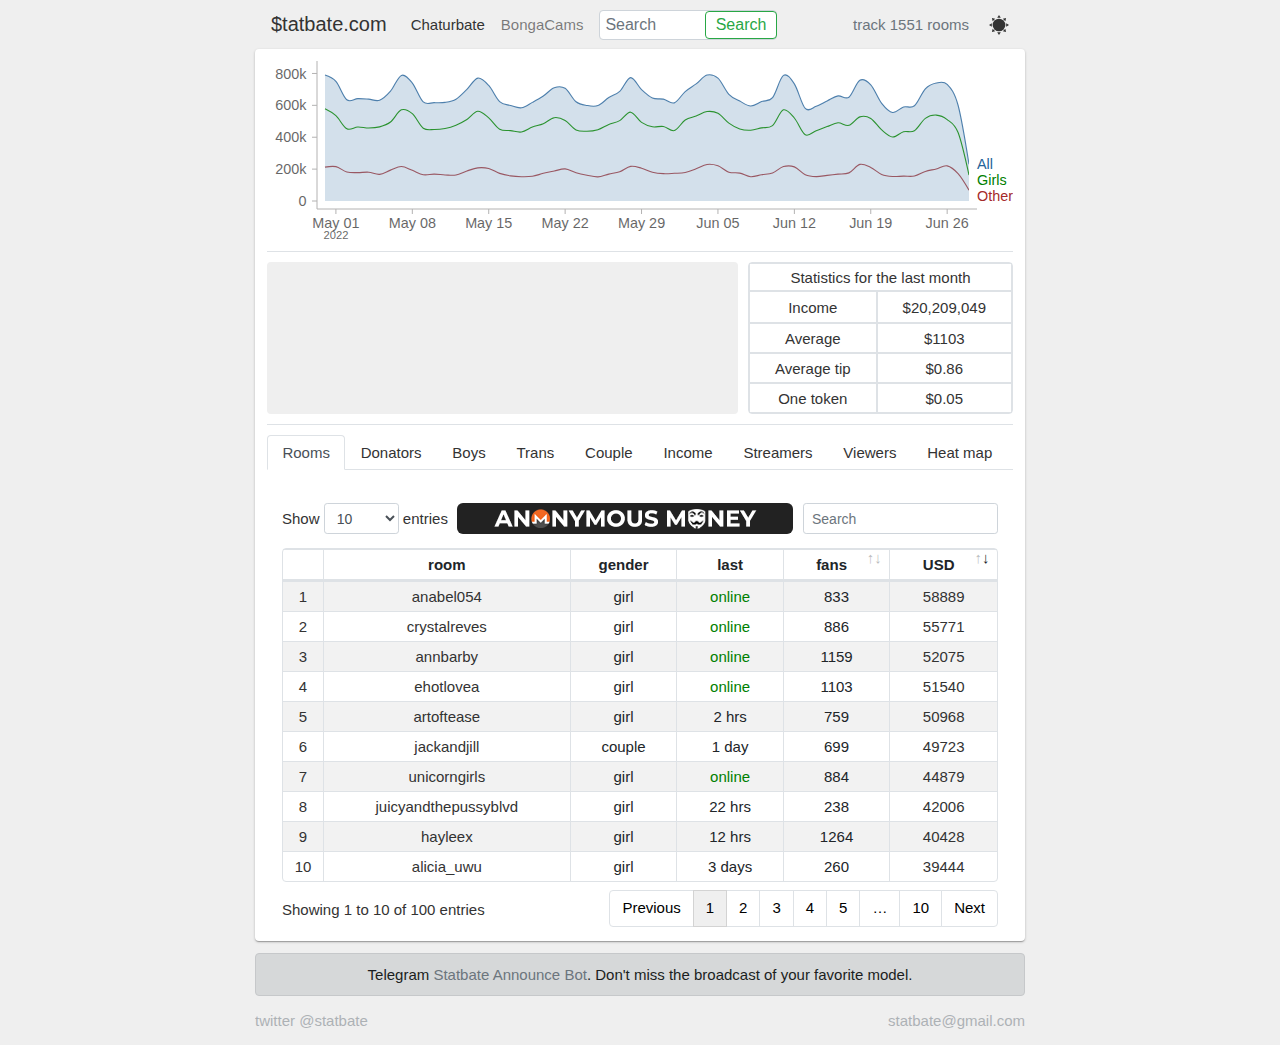
==== commit c4dacdba: "1.8" ====
--- a/index.html
+++ b/index.html
@@ -10,7 +10,7 @@
 	<link rel="stylesheet" href="css/style.min.css">
 	<script src="js/d3.min.js"></script>
 	<script src="js/metricsgraphics.min.js"></script>
-	<script src="js/popper.min.js"></script>
+	<!-- <script src="js/popper.min.js"></script> -->
 	<script src="js/jquery.min.js"></script>
 	<script src="js/bootstrap.min.js"></script>
 	<script src="js/jquery.dataTables.min.js"></script>
@@ -273,12 +273,14 @@
 
 
 
-
+							<img src="" alt="">
 							<div class="tab-content">
 								<div role="tabpanel active" class="tab-pane fade active show" id="cams">
 
 									<div class="table-neresponsive">
-										<div class="promo-block"></div>
+										<a href="" class="promo-block">
+											<img src="img/3.png" alt="">
+										</a>
 
 										<table id="main" class="table table-striped table-bordered dataTable no-footer"
 											cellspacing="0" width="100%" role="grid" aria-describedby="supportList_info"
@@ -1562,7 +1564,9 @@
 
 									<div class="table-neresponsive">
 
-										<div class="promo-block"></div>
+										<a href="" class="promo-block">
+											<img src="img/btc.png" alt="">
+										</a>
 										<table id="top100dons"
 											class="table table-striped table-bordered dataTable no-footer"
 											cellspacing="0" width="100%" role="grid" aria-describedby="supportList_info"
@@ -2729,7 +2733,9 @@
 								<div role="tabpanel" class="tab-pane fade" id="couple">
 
 									<div class="table-neresponsive">
-										<div class="promo-block"></div>
+										<a href="" class="promo-block">
+											<img src="img/3.png" alt="">
+										</a>
 										<table id="couple_table"
 											class="table table-striped table-bordered dataTable no-footer"
 											cellspacing="0" width="100%" role="grid" aria-describedby="supportList_info"
@@ -4017,7 +4023,9 @@
 								<div role="tabpanel" class="tab-pane fade" id="boys">
 
 									<div class="table-neresponsive">
-										<div class="promo-block"></div>
+										<a href="" class="promo-block">
+											<img src="img/btc.png" alt="">
+										</a>
 										<table id="boys_table"
 											class="table table-striped table-bordered dataTable no-footer"
 											cellspacing="0" width="100%" role="grid" aria-describedby="supportList_info"
@@ -5307,7 +5315,9 @@
 
 								<div role="tabpanel" class="tab-pane fade" id="trans">
 									<div class="table-neresponsive">
-										<div class="promo-block"></div>
+										<a href="" class="promo-block">
+											<img src="img/3.png" alt="">
+										</a>
 
 										<table id="trans_table"
 											class="table table-striped table-bordered dataTable no-footer"
--- a/css/style.min.css
+++ b/css/style.min.css
@@ -291,10 +291,16 @@
 }
 @media (max-width: 991.98px) {
   ._container {
+    max-width: 748px;
+  }
+}
+@media (max-width: 767.98px) {
+  ._container {
     max-width: none;
     padding: 0 10px;
   }
 }
+
 .header a {
   color: #333333;
 }
@@ -903,6 +909,14 @@
 .table-neresponsive {
   position: relative;
 }
+.table-neresponsive .form-control-sm[type=search] {
+  width: 195px !important;
+}
+@media (max-width: 767.98px) {
+  .table-neresponsive .form-control-sm[type=search] {
+    width: 100% !important;
+  }
+}
 
 .promo-block {
   position: absolute;
@@ -911,11 +925,22 @@
   background: #efefef;
   display: block;
   border-radius: 6px;
-  left: 176px;
-  right: 205px;
+  left: 190px;
+  right: 220px;
   top: 0;
   bottom: 0;
   z-index: 1;
+  overflow: hidden;
+}
+.promo-block img {
+  object-fit: cover;
+  position: absolute;
+  top: 0;
+  left: 0;
+  right: 0;
+  bottom: 0;
+  width: 100%;
+  height: 100%;
 }
 @media (max-width: 767.98px) {
   .promo-block {
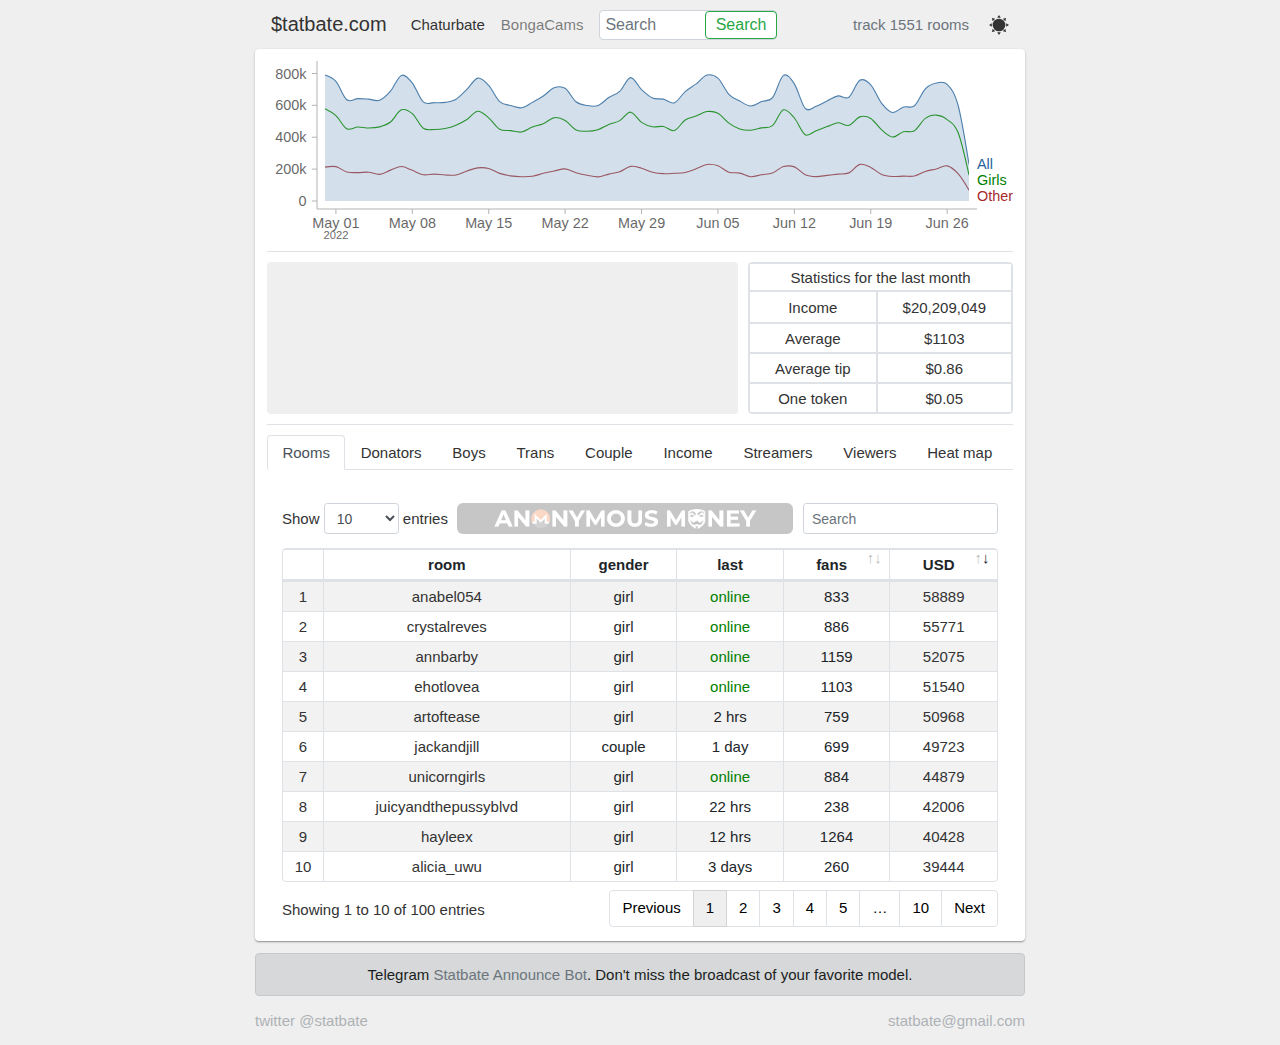
==== commit 6b966022: "1.8" ====
--- a/index.html
+++ b/index.html
@@ -8,6 +8,8 @@
 	<link rel="stylesheet" href="css/dataTables.bootstrap4.min.css">
 	<link rel="stylesheet" href="css/metricsgraphics.min.css">
 	<link rel="stylesheet" href="css/style.min.css">
+	<link rel="stylesheet" href="css/darkTheme.css">
+
 	<script src="js/d3.min.js"></script>
 	<script src="js/metricsgraphics.min.js"></script>
 	<!-- <script src="js/popper.min.js"></script> -->
--- a/css/style.min.css
+++ b/css/style.min.css
@@ -931,6 +931,13 @@
   bottom: 0;
   z-index: 1;
   overflow: hidden;
+  opacity: 0.25;
+  transition: all 0.3s ease 0s;
+}
+@media (any-hover: hover) {
+  .promo-block:hover {
+    opacity: 1;
+  }
 }
 .promo-block img {
   object-fit: cover;
@@ -966,181 +973,4 @@
 
 .mg-main-line.mg-line3 {
   stroke: brown;
-}
-
-.dark-theme {
-  color: #dedefd;
-  transition: all 0.3s ease 0s;
-  background: #22223d;
-}
-.dark-theme a {
-  color: #dedefd !important;
-}
-.dark-theme .mg-main-line.mg-line1 {
-  stroke: #fb6b25;
-}
-.dark-theme .mg-main-line.mg-line2 {
-  stroke: #6259ca;
-}
-.dark-theme .mg-main-line.mg-line3 {
-  stroke: #dc3545;
-}
-.dark-theme .btn-outline-success {
-  color: #fff;
-  background-color: #6259ca;
-  border-color: #6259ca;
-}
-.dark-theme .content__wrapper {
-  background: #30304d;
-}
-.dark-theme .wslog {
-  background: #22223d;
-}
-.dark-theme .wslog .message {
-  color: #dedefd;
-}
-.dark-theme .wslog font {
-  color: #fb6b25;
-}
-.dark-theme .nav-tabs {
-  border-bottom: none;
-}
-.dark-theme .nav-tabs .nav-link.active {
-  background: #22223d;
-  color: #6259ca !important;
-  border-color: #22223d;
-  border-radius: 0.25rem;
-}
-.dark-theme .nav-tabs .nav-link:focus,
-.dark-theme .nav-tabs .nav-link:hover {
-  background-color: #22223d;
-  border-color: #22223d;
-  border-radius: 0.25rem;
-  transition: all 0.3s ease 0s;
-}
-.dark-theme .footer__top {
-  background: #30304d;
-  color: #dedefd;
-}
-.dark-theme .pagination li.active a {
-  background: #6259ca !important;
-  border-color: #6259ca !important;
-  color: #dedefd !important;
-}
-.dark-theme .pagination li .page-link {
-  background-color: #2e2e4a;
-  border: 1px solid rgba(255, 255, 255, 0.1);
-  color: #77778e !important;
-}
-.dark-theme .page-item.disabled .page-link {
-  color: #4f4f67 !important;
-  background-color: #2a2a44 !important;
-}
-.dark-theme .mg-y-axis text,
-.dark-theme .mg-x-axis text {
-  fill: #dedefd;
-}
-.dark-theme .highcharts-background {
-  fill: #30304d;
-}
-.dark-theme .highcharts-title {
-  color: #dedefd !important;
-  fill: #dedefd !important;
-}
-.dark-theme .form-control {
-  background: #22223d;
-  color: #dedefd;
-}
-.dark-theme td {
-  color: #dedefd;
-}
-.dark-theme th {
-  color: #dedefd;
-}
-.dark-theme .theme-btn svg {
-  color: #dedefd;
-}
-.dark-theme .mg-active-datapoint {
-  fill: #dedefd;
-}
-.dark-theme .highcharts-figure text {
-  color: #dedefd !important;
-  fill: #dedefd !important;
-}
-.dark-theme .highcharts-label text {
-  color: #dedefd !important;
-  fill: #dedefd !important;
-}
-.dark-theme .highcharts-text-outline {
-  color: #22223d !important;
-  fill: #22223d !important;
-  stroke: #22223d !important;
-}
-.dark-theme .table-striped tbody tr:nth-of-type(odd) {
-  background-color: rgba(0, 0, 0, 0.05);
-}
-.dark-theme .table-bordered th,
-.dark-theme .text-wrap table th,
-.dark-theme .table-bordered td,
-.dark-theme .text-wrap table td {
-  border-color: rgba(255, 255, 255, 0.1);
-}
-.dark-theme .table-bordered {
-  border: 1px solid rgba(255, 255, 255, 0.1);
-}
-.dark-theme .form-control {
-  color: #dedefd !important;
-  background-color: #2e2e4a;
-  border: 1px solid rgba(255, 255, 255, 0.1);
-}
-.dark-theme .block-2__table {
-  border-color: rgba(255, 255, 255, 0.1);
-}
-.dark-theme .block-2__table th,
-.dark-theme .block-2__table td {
-  border-color: rgba(255, 255, 255, 0.1);
-}
-.dark-theme .block-1 {
-  border-color: rgba(255, 255, 255, 0.1);
-}
-.dark-theme .block-2 {
-  border-color: rgba(255, 255, 255, 0.1);
-}
-.dark-theme .dropdown-menu.show {
-  background: #22223d;
-}
-.dark-theme .dropdown-menu.show a {
-  color: white;
-}
-.dark-theme .btn-dark:not(:disabled):not(.disabled).active,
-.dark-theme .btn-dark:not(:disabled):not(.disabled):active,
-.dark-theme .show > .btn-dark.dropdown-toggle {
-  background-color: #22223d;
-  border-color: #22223d;
-}
-.dark-theme .btn-dark {
-  background-color: #22223d;
-  border-color: #22223d;
-}
-.dark-theme .icon-menu-wrap {
-  background: #30304d;
-  box-shadow: 0px 2px 3px #1a1a2f;
-  border-color: #30304d;
-}
-.dark-theme .icon-menu span {
-  background: #fff;
-}
-.dark-theme .highcharts-figure .chart-container .highcharts-background {
-  fill: #22223d;
-}
-.dark-theme .custom-table {
-  background: #30304d;
-  border-color: rgba(255, 255, 255, 0.1);
-}
-.dark-theme .custom-table table {
-  background: #30304d;
-}
-.dark-theme .custom-table th,
-.dark-theme .custom-table td {
-  border-color: rgba(255, 255, 255, 0.1);
 }--- a/css/darkTheme.css
+++ b/css/darkTheme.css
@@ -0,0 +1,182 @@
+.dark-theme {
+    color: #dedefd;
+    transition: all 0.3s ease 0s;
+    background: #22223d;
+  }
+  .dark-theme a {
+    color: #dedefd !important;
+  }
+  .dark-theme .mg-main-line.mg-line1 {
+    stroke: #fb6b25;
+  }
+  .dark-theme .mg-main-line.mg-line2 {
+    stroke: #6259ca;
+  }
+  .dark-theme .mg-main-line.mg-line3 {
+    stroke: #dc3545;
+  }
+  .dark-theme .btn-outline-success {
+    color: #fff;
+    background-color: #6259ca;
+    border-color: #6259ca;
+  }
+  .dark-theme .content__wrapper {
+    background: #30304d;
+  }
+  .dark-theme .wslog {
+    background: #22223d;
+  }
+  .dark-theme .wslog .message {
+    color: #dedefd;
+  }
+  .dark-theme .wslog font {
+    color: #fb6b25;
+  }
+  .dark-theme .nav-tabs {
+    border-bottom: none;
+  }
+  .dark-theme .nav-tabs .nav-link.active {
+    background: #22223d;
+    color: #6259ca !important;
+    border-color: #22223d;
+    border-radius: 0.25rem;
+  }
+  .dark-theme .nav-tabs .nav-link:focus,
+  .dark-theme .nav-tabs .nav-link:hover {
+    background-color: #22223d;
+    border-color: #22223d;
+    border-radius: 0.25rem;
+    transition: all 0.3s ease 0s;
+  }
+  .dark-theme .footer__top {
+    background: #30304d;
+    color: #dedefd;
+  }
+  .dark-theme .pagination li.active a {
+    background: #6259ca !important;
+    border-color: #6259ca !important;
+    color: #dedefd !important;
+  }
+  .dark-theme .pagination li .page-link {
+    background-color: #2e2e4a;
+    border: 1px solid rgba(255, 255, 255, 0.1);
+    color: #77778e !important;
+  }
+  .dark-theme .page-item.disabled .page-link {
+    color: #4f4f67 !important;
+    background-color: #2a2a44 !important;
+  }
+  .dark-theme .mg-y-axis text,
+  .dark-theme .mg-x-axis text {
+    fill: #dedefd;
+  }
+  .dark-theme .highcharts-background {
+    fill: #30304d;
+  }
+  .dark-theme .highcharts-title {
+    color: #dedefd !important;
+    fill: #dedefd !important;
+  }
+  .dark-theme .form-control {
+    background: #22223d;
+    color: #dedefd;
+  }
+  .dark-theme td {
+    color: #dedefd;
+  }
+  .dark-theme th {
+    color: #dedefd;
+  }
+  .dark-theme .theme-btn svg {
+    color: #dedefd;
+  }
+  .dark-theme .mg-active-datapoint {
+    fill: #dedefd;
+  }
+  .dark-theme .highcharts-figure text {
+    color: #dedefd !important;
+    fill: #dedefd !important;
+  }
+  .dark-theme .highcharts-label text {
+    color: #dedefd !important;
+    fill: #dedefd !important;
+  }
+  .dark-theme .highcharts-text-outline {
+    color: #22223d !important;
+    fill: #22223d !important;
+    stroke: #22223d !important;
+  }
+  .dark-theme .table-striped tbody tr:nth-of-type(odd) {
+    background-color: rgba(0, 0, 0, 0.05);
+  }
+  .dark-theme .table-bordered th,
+  .dark-theme .text-wrap table th,
+  .dark-theme .table-bordered td,
+  .dark-theme .text-wrap table td {
+    border-color: rgba(255, 255, 255, 0.1);
+  }
+  .dark-theme .table-bordered {
+    border: 1px solid rgba(255, 255, 255, 0.1);
+  }
+  .dark-theme .form-control {
+    color: #dedefd !important;
+    background-color: #2e2e4a;
+    border: 1px solid rgba(255, 255, 255, 0.1);
+  }
+  .dark-theme .block-2__table {
+    border-color: rgba(255, 255, 255, 0.1);
+  }
+  .dark-theme .block-2__table th,
+  .dark-theme .block-2__table td {
+    border-color: rgba(255, 255, 255, 0.1);
+  }
+  .dark-theme .block-1 {
+    border-color: rgba(255, 255, 255, 0.1);
+  }
+  .dark-theme .block-2 {
+    border-color: rgba(255, 255, 255, 0.1);
+  }
+  .dark-theme .dropdown-menu.show {
+    background: #22223d;
+  }
+  .dark-theme .dropdown-menu.show a {
+    color: white;
+  }
+  .dark-theme .btn-dark:not(:disabled):not(.disabled).active,
+  .dark-theme .btn-dark:not(:disabled):not(.disabled):active,
+  .dark-theme .show > .btn-dark.dropdown-toggle {
+    background-color: #22223d;
+    border-color: #22223d;
+  }
+  .dark-theme .btn-dark {
+    background-color: #22223d;
+    border-color: #22223d;
+  }
+  .dark-theme .icon-menu-wrap {
+    background: #30304d;
+    box-shadow: 0px 2px 3px #1a1a2f;
+    border-color: #30304d;
+  }
+  .dark-theme .icon-menu span {
+    background: #fff;
+  }
+  .dark-theme .highcharts-figure .chart-container .highcharts-background {
+    fill: #22223d;
+  }
+  .dark-theme .custom-table {
+    background: #30304d;
+    border-color: rgba(255, 255, 255, 0.1);
+  }
+  .dark-theme .custom-table table {
+    background: #30304d;
+  }
+  .dark-theme .custom-table th,
+  .dark-theme .custom-table td {
+    border-color: rgba(255, 255, 255, 0.1);
+  }
+  .dark-theme .list-block-1 .custom-table {
+    background: #30304d;
+  }
+  .dark-theme .list-block-1__wrapper {
+    background: #30304d;
+  }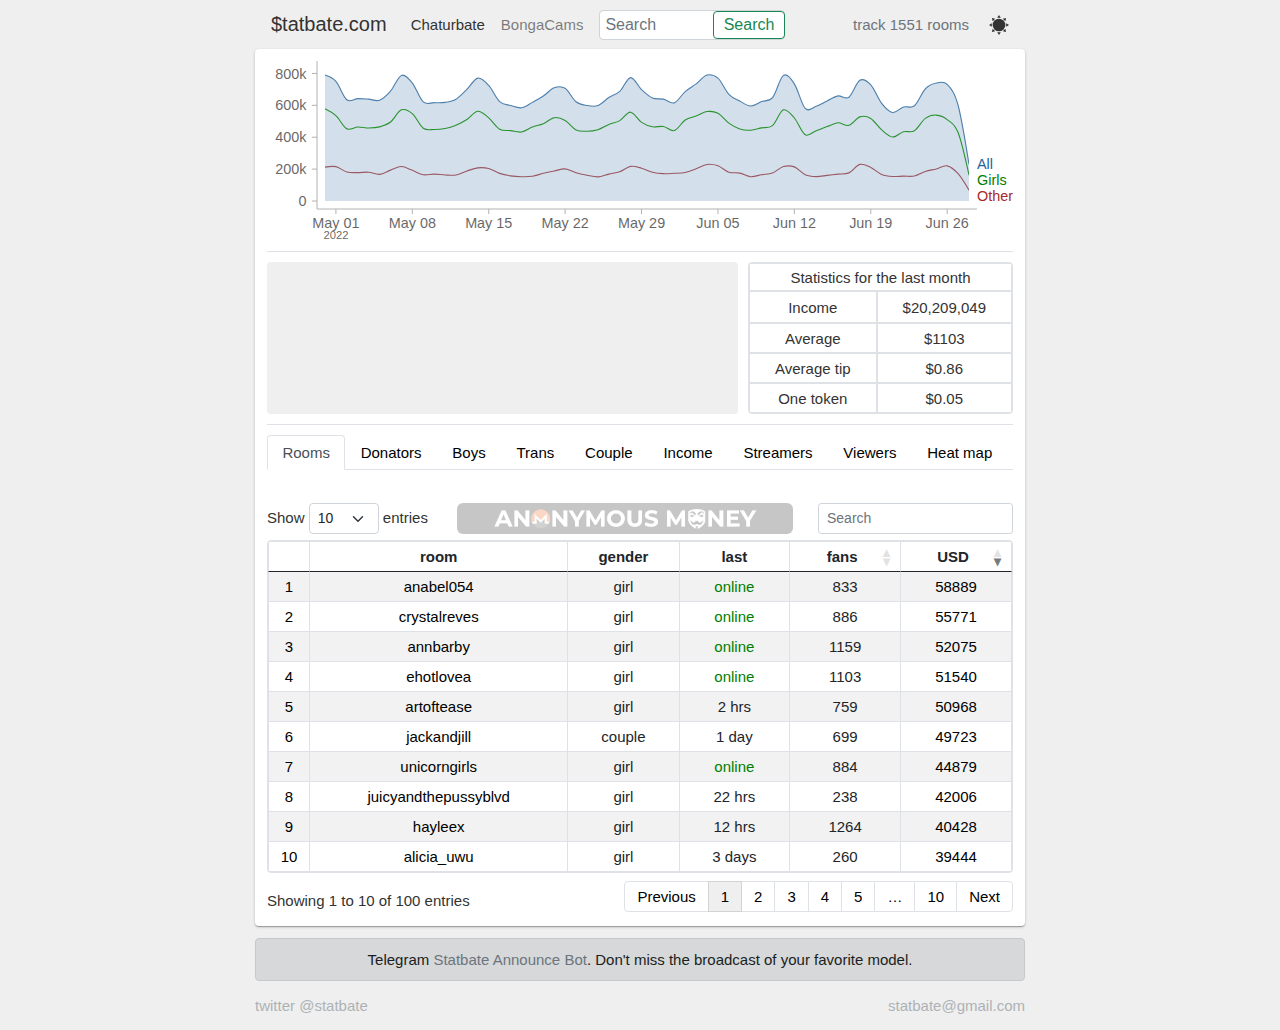
==== commit ed1643ec: "1.9" ====
--- a/index.html
+++ b/index.html
@@ -5,20 +5,17 @@
 	<meta charset="UTF-8">
 	<meta name="format-detection" content="telephone=no">
 	<link rel="stylesheet" href="css/bootstrap.min.css">
-	<link rel="stylesheet" href="css/dataTables.bootstrap4.min.css">
+	<link rel="stylesheet" href="css/dataTables.bootstrap5.min.css">
 	<link rel="stylesheet" href="css/metricsgraphics.min.css">
 	<link rel="stylesheet" href="css/style.min.css">
 	<link rel="stylesheet" href="css/darkTheme.css">
-
 	<script src="js/d3.min.js"></script>
 	<script src="js/metricsgraphics.min.js"></script>
-	<!-- <script src="js/popper.min.js"></script> -->
+	<script src="js/popper.min.js"></script>
 	<script src="js/jquery.min.js"></script>
 	<script src="js/bootstrap.min.js"></script>
 	<script src="js/jquery.dataTables.min.js"></script>
-	<script src="js/dataTables.bootstrap4.min.js"></script>
-	<!-- <script src="js/datatables.rowspan.js"></script> -->
-	<!-- <script src="js/highcharts.js"></script> -->
+	<script src="js/dataTables.bootstrap5.min.js"></script>
 	<script src="https://code.highcharts.com/highcharts.js"></script>
 	<script src="https://code.highcharts.com/modules/heatmap.js"></script>
 	<script src="https://code.highcharts.com/highcharts-more.js"></script>
@@ -27,7 +24,6 @@
 	<script src="https://code.highcharts.com/modules/export-data.js"></script>
 	<script src="https://code.highcharts.com/modules/accessibility.js"></script>
 	<script src="js/cookie.js"></script>
-
 	<script src="js/main.js"></script>
 	<link rel="shortcut icon" href="favicon.ico">
 	<!-- <meta name="robots" content="noindex, nofollow"> -->
@@ -190,48 +186,55 @@
 							</table>
 						</div>
 						<div class="block-3">
-							<ul class="nav nav-tabs d-none d-lg-flex">
+							<ul class="nav nav-tabs d-none d-lg-flex" id="nav-tab" role="tablist">
 								<li class="nav-item">
-									<a class="nav-link active" href="#cams" data-toggle="tab" role="tab"
-										aria-controls="cams" aria-selected="true">Rooms</a>
+									<button class="nav-link active" id="cams-tab" data-bs-toggle="tab" role="tab"
+										data-bs-target="#cams" aria-controls="cams" aria-selected="true">Rooms</button>
 								</li>
 								<li class="nav-item">
-									<a class="nav-link" href="#dons" data-toggle="tab" role="tab" aria-controls="dons"
-										aria-selected="false">Donators</a>
+									<button class="nav-link" id="dons-tab" data-bs-toggle="tab" role="tab"
+										data-bs-target="#dons" aria-controls="dons"
+										aria-selected="false">Donators</button>
 								</li>
 
 								<li class="nav-item">
-									<a class="nav-link" href="#boys" data-toggle="tab" role="tab" aria-controls="charts"
-										aria-selected="false">Boys</a>
+									<button class="nav-link" id="boys-tab" data-bs-toggle="tab" role="tab"
+										data-bs-target="#boys" aria-controls="boys" aria-selected="false">Boys</button>
 								</li>
 
 								<li class="nav-item">
-									<a class="nav-link" href="#trans" data-toggle="tab" role="tab"
-										aria-controls="charts" aria-selected="false">Trans</a>
+									<button class="nav-link" id="trans-tab" data-bs-toggle="tab" role="tab"
+										data-bs-target="#trans" aria-controls="trans"
+										aria-selected="false">Trans</button>
 								</li>
 
 								<li class="nav-item">
-									<a class="nav-link" href="#couple" data-toggle="tab" role="tab"
-										aria-controls="charts" aria-selected="false">Couple</a>
+									<button class="nav-link" id="couple-tab" data-bs-toggle="tab" role="tab"
+										data-bs-target="#couple" aria-controls="couple"
+										aria-selected="false">Couple</button>
 								</li>
 
 								<li class="nav-item">
-									<a class="nav-link" href="#incomeCharts" data-toggle="tab" role="tab"
-										aria-controls="incomeCharts" aria-selected="false">Income</a>
+									<button class="nav-link" id="incomeCharts-tab" data-bs-toggle="tab" role="tab"
+										data-bs-target="#incomeCharts" aria-controls="incomeCharts"
+										aria-selected="false">Income</button>
 								</li>
 
 								<li class="nav-item">
-									<a class="nav-link" href="#roomsCharts" data-toggle="tab" role="tab"
-										aria-controls="roomsCharts" aria-selected="false">Streamers</a>
+									<button class="nav-link" id="roomsCharts-tab" aria-invalid="roomsCharts"
+										data-bs-toggle="tab" role="tab" data-bs-target="#roomsCharts"
+										aria-controls="roomsCharts" aria-selected="false">Streamers</button>
 								</li>
 
 								<li class="nav-item">
-									<a class="nav-link" href="#viewersCharts" data-toggle="tab" role="tab"
-										aria-controls="viewersCharts" aria-selected="false">Viewers</a>
+									<button class="nav-link" id="viewersCharts-tab" data-bs-toggle="tab" role="tab"
+										data-bs-target="#viewersCharts" aria-controls="viewersCharts"
+										aria-selected="false">Viewers</button>
 								</li>
 								<li class="nav-item">
-									<a class="nav-link" href="#heatmap" data-toggle="tab" role="tab"
-										aria-controls="heatmap" aria-selected="false">Heat map</a>
+									<button class="nav-link" id="heatmap-tab" data-bs-toggle="tab" role="tab"
+										data-bs-target="#heatmap" aria-controls="heatmap" aria-selected="false">Heat
+										map</button>
 								</li>
 
 							</ul>
@@ -239,35 +242,36 @@
 							<div class=" d-block d-lg-none">
 								<div class="dropdown select-tab">
 									<button class="col btn btn-dark dropdown-toggle" type="button"
-										id="dropdownMenuButton" data-toggle="dropdown" aria-haspopup="true"
+										id="dropdownMenuButton" data-bs-toggle="dropdown" aria-haspopup="true"
 										aria-expanded="false">
 										Rooms
 									</button>
-									<div class="dropdown-menu" aria-labelledby="dropdownMenuButton">
-										<a class="dropdown-item" href="#cams" data-toggle="tab" role="tab"
+									<div class="dropdown-menu nav nav-tabs collapse"
+										aria-labelledby="dropdownMenuButton">
+										<a class="dropdown-item" href="#cams" data-bs-toggle="tab" role="tab"
 											aria-controls="cams" aria-selected="false">Rooms</a>
 
-										<a class="dropdown-item" href="#dons" data-toggle="tab" role="tab"
+										<a class="dropdown-item" href="#dons" data-bs-toggle="tab" role="tab"
 											aria-controls="dons" aria-selected="false">Donators</a>
 
-										<a class="dropdown-item" href="#boys" data-toggle="tab" role="tab"
+										<a class="dropdown-item" href="#boys" data-bs-toggle="tab" role="tab"
 											aria-controls="boys" aria-selected="false">Boys</a>
 
-										<a class="dropdown-item" href="#trans" data-toggle="tab" role="tab"
+										<a class="dropdown-item" href="#trans" data-bs-toggle="tab" role="tab"
 											aria-controls="trans" aria-selected="false">Trans</a>
 
-										<a class="dropdown-item" href="#couple" data-toggle="tab" role="tab"
+										<a class="dropdown-item" href="#couple" data-bs-toggle="tab" role="tab"
 											aria-controls="couple" aria-selected="false">Couple</a>
 
-										<a class="dropdown-item" href="#incomeCharts" data-toggle="tab" role="tab"
+										<a class="dropdown-item" href="#incomeCharts" data-bs-toggle="tab" role="tab"
 											aria-controls="incomeCharts" aria-selected="false">Income</a>
 
-										<a class="dropdown-item" href="#roomsCharts" data-toggle="tab" role="tab"
+										<a class="dropdown-item" href="#roomsCharts" data-bs-toggle="tab" role="tab"
 											aria-controls="roomsCharts" aria-selected="false">Streamers</a>
 
-										<a class="dropdown-item" href="#viewersCharts" data-toggle="tab" role="tab"
+										<a class="dropdown-item" href="#viewersCharts" data-bs-toggle="tab" role="tab"
 											aria-controls="viewers-charts" aria-selected="false">Viewers</a>
-										<a class="dropdown-item" href="#heatmap" data-toggle="tab" role="tab"
+										<a class="dropdown-item" href="#heatmap" data-bs-toggle="tab" role="tab"
 											aria-controls="heatmap" aria-selected="false">Heat map</a>
 									</div>
 								</div>
@@ -277,7 +281,8 @@
 
 							<img src="" alt="">
 							<div class="tab-content">
-								<div role="tabpanel active" class="tab-pane fade active show" id="cams">
+								<div aria-labelledby="cams-tab" role="tabpanel active" class="tab-pane fade active show"
+									id="cams">
 
 									<div class="table-neresponsive">
 										<a href="" class="promo-block">
@@ -1562,7 +1567,7 @@
 									</div>
 								</div>
 
-								<div role="tabpanel" class="tab-pane fade" id="dons">
+								<div aria-labelledby="dons-tab" role="tabpanel" class="tab-pane fade" id="dons">
 
 									<div class="table-neresponsive">
 
@@ -2732,7 +2737,7 @@
 									</div>
 								</div>
 
-								<div role="tabpanel" class="tab-pane fade" id="couple">
+								<div aria-labelledby="couple-tab" role="tabpanel" class="tab-pane fade" id="couple">
 
 									<div class="table-neresponsive">
 										<a href="" class="promo-block">
@@ -4022,7 +4027,7 @@
 
 								</div>
 
-								<div role="tabpanel" class="tab-pane fade" id="boys">
+								<div aria-labelledby="boys-tab" role="tabpanel" class="tab-pane fade" id="boys">
 
 									<div class="table-neresponsive">
 										<a href="" class="promo-block">
@@ -5315,7 +5320,7 @@
 									</div>
 								</div>
 
-								<div role="tabpanel" class="tab-pane fade" id="trans">
+								<div aria-labelledby="trans-tab" role="tabpanel" class="tab-pane fade" id="trans">
 									<div class="table-neresponsive">
 										<a href="" class="promo-block">
 											<img src="img/3.png" alt="">
@@ -6601,19 +6606,22 @@
 									</div>
 								</div>
 
-								<div role="tabpanel" class="tab-pane fade" id="incomeCharts">
+								<div aria-labelledby="incomeCharts-tab" role="tabpanel" class="tab-pane fade"
+									id="incomeCharts">
 									<div id="pieStat"></div>
 								</div>
 
-								<div role="tabpanel" class="tab-pane fade" id="roomsCharts">
+								<div aria-labelledby="roomsCharts-tab" role="tabpanel" class="tab-pane fade"
+									id="roomsCharts">
 									<div id="pieRooms"></div>
 								</div>
 
-								<div role="tabpanel" class="tab-pane fade" id="viewersCharts">
+								<div aria-labelledby="viewersCharts-tab" role="tabpanel" class="tab-pane fade"
+									id="viewersCharts">
 									<div id="pieViewers"></div>
 								</div>
 
-								<div role="tabpanel" class="tab-pane fade" id="heatmap">
+								<div aria-labelledby="heatmap-tab" role="tabpanel" class="tab-pane fade" id="heatmap">
 									<figure class="highcharts-figure">
 										<div id="container-map"></div>
 									</figure>
@@ -6948,6 +6956,7 @@
 	<!-- Swiper -->
 <!-- <script src="https://unpkg.com/swiper/swiper-bundle.min.js"></script> -->
 <!-- <script src="js/vendors.min.js"></script> -->
+
 <script src="js/app.min.js"></script>
 </body>
 
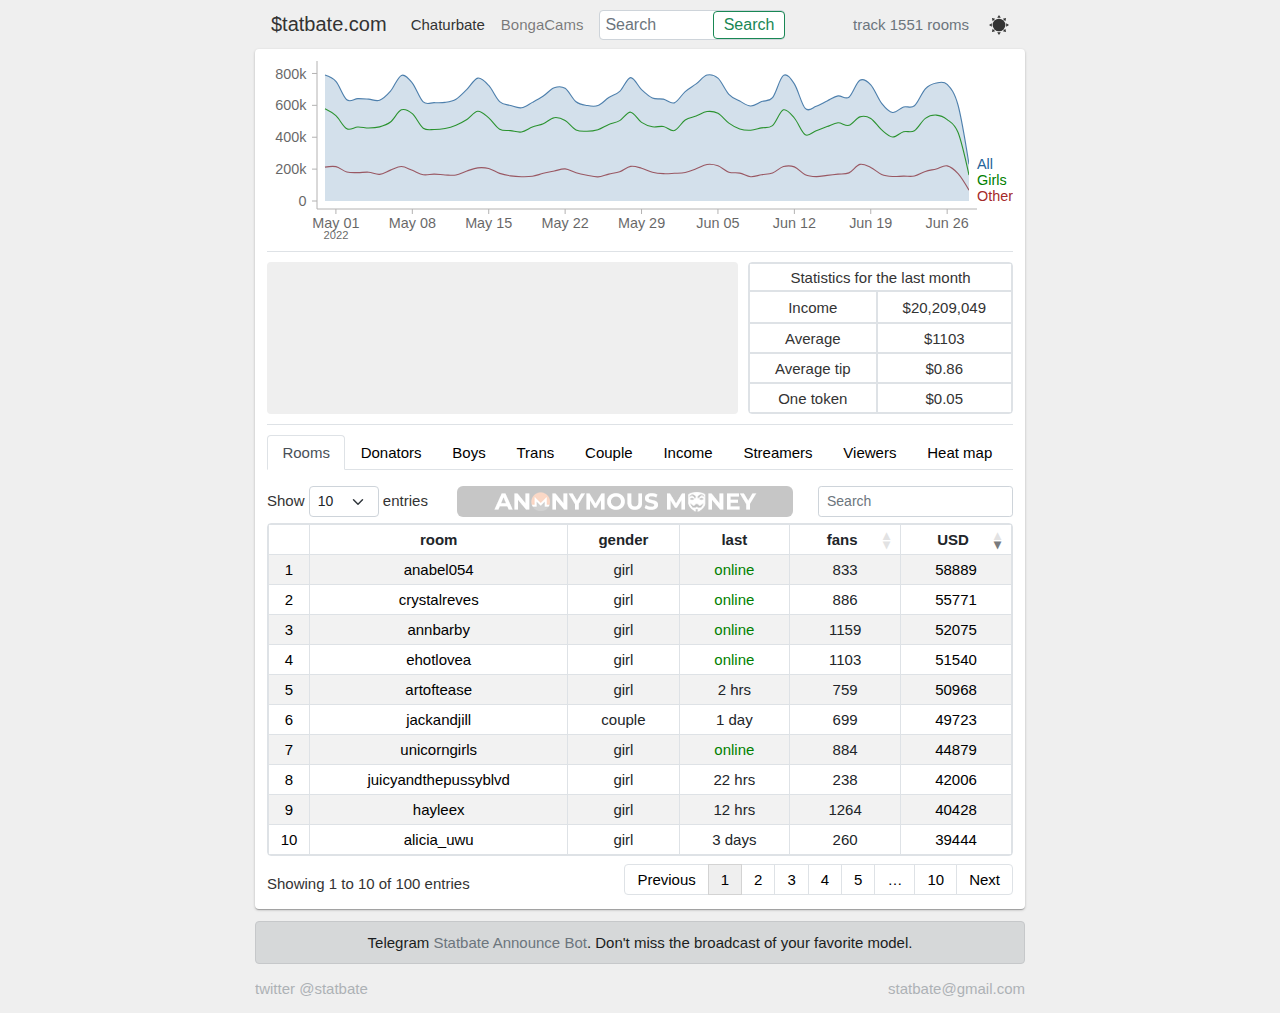
==== commit 89934327: "1.9" ====
--- a/index.html
+++ b/index.html
@@ -278,8 +278,6 @@
 							</div>
 
 
-
-							<img src="" alt="">
 							<div class="tab-content">
 								<div aria-labelledby="cams-tab" role="tabpanel active" class="tab-pane fade active show"
 									id="cams">
@@ -6888,6 +6886,7 @@
 							}
 						}
 					},
+					colors: ['#bebebe'],
 
 					colorAxis: {
 						min: 50,
--- a/css/style.min.css
+++ b/css/style.min.css
@@ -301,200 +301,7 @@
   }
 }
 
-.dark-theme {
-  color: #dedefd;
-  transition: all 0.3s ease 0s;
-  background: #22223d;
-}
-.dark-theme a {
-  color: #dedefd !important;
-}
-.dark-theme .mg-main-line.mg-line1 {
-  stroke: #fb6b25;
-}
-.dark-theme .mg-main-line.mg-line2 {
-  stroke: #6259ca;
-}
-.dark-theme .mg-main-line.mg-line3 {
-  stroke: #dc3545;
-}
-.dark-theme .btn-outline-success {
-  color: #fff;
-  background-color: #6259ca;
-  border-color: #6259ca;
-}
-.dark-theme .content__wrapper {
-  background: #30304d;
-}
-.dark-theme .wslog {
-  background: #22223d;
-}
-.dark-theme .wslog .message {
-  color: #dedefd;
-}
-.dark-theme .wslog .message a {
-  color: #fb6b25;
-}
-.dark-theme .wslog font {
-  color: #fb6b25;
-}
-.dark-theme .nav-tabs {
-  border-bottom: none;
-}
-.dark-theme .nav-tabs .nav-link.active {
-  background: #22223d;
-  color: #6259ca !important;
-  border-color: #22223d;
-  border-radius: 0.25rem;
-}
-.dark-theme .nav-tabs .nav-link:focus,
-.dark-theme .nav-tabs .nav-link:hover {
-  background-color: #22223d;
-  border-color: #22223d;
-  border-radius: 0.25rem;
-  transition: all 0.3s ease 0s;
-}
-.dark-theme .footer__top {
-  background: #30304d;
-  color: #dedefd;
-}
-.dark-theme .pagination li.active a {
-  background: #6259ca !important;
-  border-color: #6259ca !important;
-  color: #dedefd !important;
-}
-.dark-theme .pagination li .page-link {
-  background-color: #2e2e4a;
-  border: 1px solid rgba(255, 255, 255, 0.1);
-  color: #77778e !important;
-}
-.dark-theme .page-item.disabled .page-link {
-  color: #4f4f67 !important;
-  background-color: #2a2a44 !important;
-}
-.dark-theme .mg-y-axis text,
-.dark-theme .mg-x-axis text {
-  fill: #dedefd;
-}
-.dark-theme .highcharts-background {
-  fill: #30304d;
-}
-.dark-theme .highcharts-title {
-  color: #dedefd !important;
-  fill: #dedefd !important;
-}
-.dark-theme .form-control {
-  background: #22223d;
-  color: #dedefd;
-}
-.dark-theme td {
-  color: #dedefd;
-}
-.dark-theme th {
-  color: #dedefd;
-}
-.dark-theme .theme-btn svg {
-  color: #dedefd;
-}
-.dark-theme .mg-active-datapoint {
-  fill: #dedefd;
-}
-.dark-theme .highcharts-figure text {
-  color: #dedefd !important;
-  fill: #dedefd !important;
-}
-.dark-theme .highcharts-label text {
-  color: #dedefd !important;
-  fill: #dedefd !important;
-}
-.dark-theme .highcharts-text-outline {
-  color: #22223d !important;
-  fill: #22223d !important;
-  stroke: #22223d !important;
-}
-.dark-theme .table-striped tbody tr:nth-of-type(odd) {
-  background-color: rgba(0, 0, 0, 0.05);
-}
-.dark-theme .table-bordered th,
-.dark-theme .text-wrap table th,
-.dark-theme .table-bordered td,
-.dark-theme .text-wrap table td {
-  border-color: rgba(255, 255, 255, 0.1);
-}
-.dark-theme .table-bordered {
-  border: 1px solid rgba(255, 255, 255, 0.1);
-}
-.dark-theme .form-control {
-  color: #dedefd !important;
-  background-color: #2e2e4a;
-  border: 1px solid rgba(255, 255, 255, 0.1);
-}
-.dark-theme .block-2__table {
-  border-color: rgba(255, 255, 255, 0.1);
-}
-.dark-theme .block-2__table th,
-.dark-theme .block-2__table td {
-  border-color: rgba(255, 255, 255, 0.1);
-}
-.dark-theme .block-1 {
-  border-color: rgba(255, 255, 255, 0.1);
-}
-.dark-theme .block-2 {
-  border-color: rgba(255, 255, 255, 0.1);
-}
-.dark-theme .dropdown-menu.show {
-  background: #22223d;
-}
-.dark-theme .dropdown-menu.show a {
-  color: white;
-}
-.dark-theme .btn-dark:not(:disabled):not(.disabled).active,
-.dark-theme .btn-dark:not(:disabled):not(.disabled):active,
-.dark-theme .show > .btn-dark.dropdown-toggle {
-  background-color: #22223d;
-  border-color: #22223d;
-}
-.dark-theme .btn-dark {
-  background-color: #22223d;
-  border-color: #22223d;
-}
-.dark-theme .icon-menu-wrap {
-  background: #30304d;
-  box-shadow: 0px 2px 3px #1a1a2f;
-  border-color: #30304d;
-}
-.dark-theme .icon-menu span {
-  background: #fff;
-}
-.dark-theme .highcharts-figure .chart-container .highcharts-background {
-  fill: #22223d;
-}
-.dark-theme .custom-table {
-  background: #30304d;
-  border-color: rgba(255, 255, 255, 0.1);
-}
-.dark-theme .custom-table table {
-  background: #30304d;
-}
-.dark-theme .custom-table th,
-.dark-theme .custom-table td {
-  border-color: rgba(255, 255, 255, 0.1);
-}
-.dark-theme .list-block-1 .custom-table {
-  background: #30304d;
-}
-.dark-theme .list-block-1__wrapper {
-  background: #30304d;
-}
-.dark-theme .nav-tabs .nav-link {
-  color: #dedefd;
-}
-.dark-theme .form-select.form-select-sm {
-  background-color: #30304d;
-  color: #dedefd;
-  background-image: url("data:image/svg+xml,%3Csvg xmlns='http://www.w3.org/2000/svg' viewBox='0 0 16 16'%3E%3Cpath fill='none' stroke='%23dedefd' stroke-linecap='round' stroke-linejoin='round' stroke-width='2' d='M2 5l6 6 6-6'/%3E%3C/svg%3E");
-  border-color: rgba(255, 255, 255, 0.1);
-}
+
 
 .header a {
   color: #333333;
@@ -1203,6 +1010,6 @@
 }
 
 .table > :not(:last-child) > :last-child > * {
-  border-bottom-color: none !important;
+  border-bottom-color: #dee2e6 !important;
   text-align: center;
 }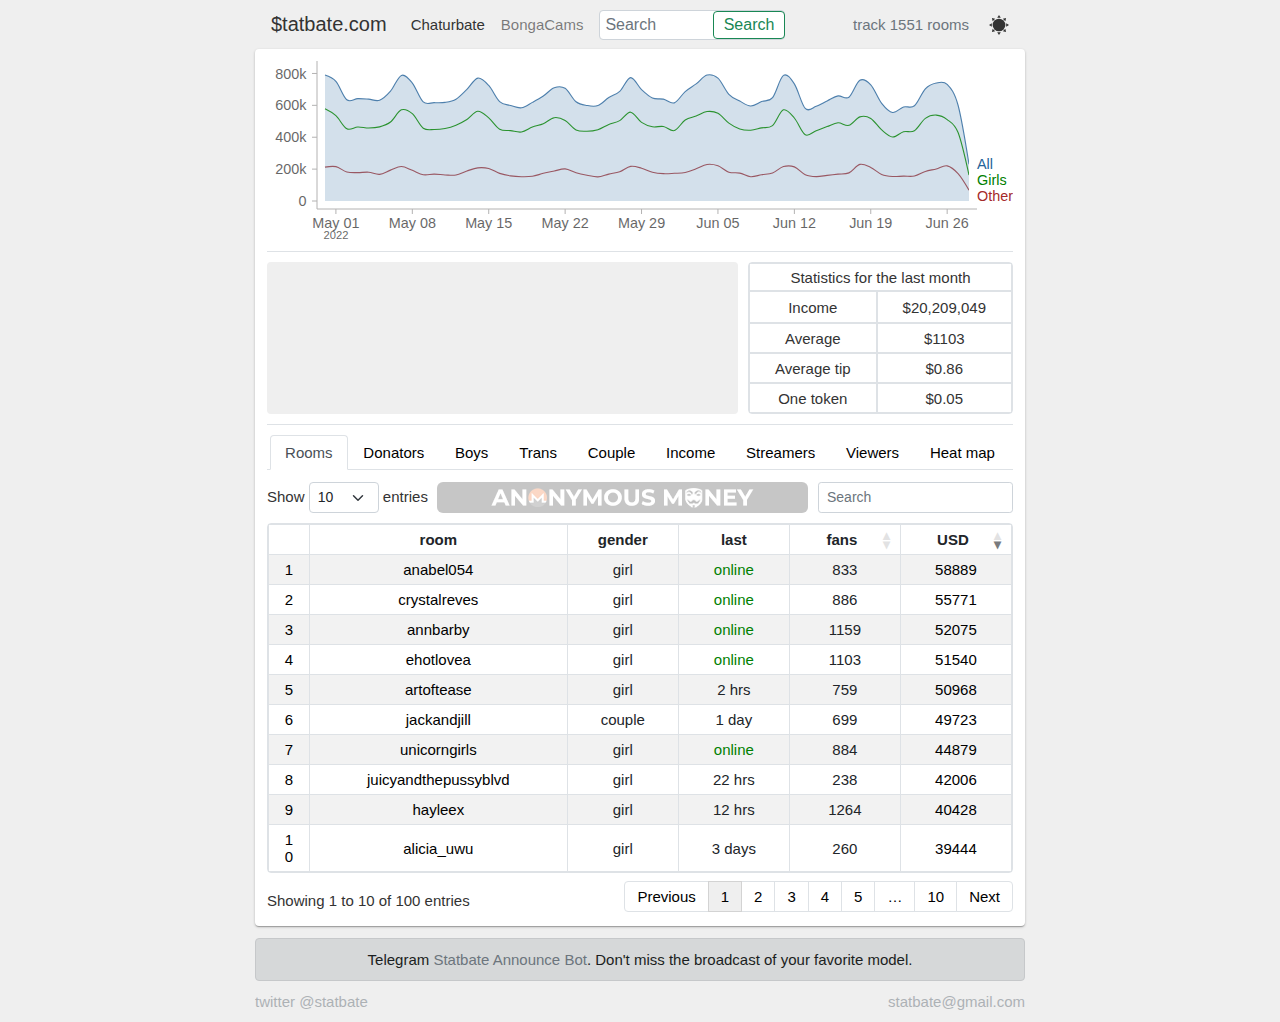
==== commit 1184e216: "2.0" ====
--- a/index.html
+++ b/index.html
@@ -4,6 +4,7 @@
 	<title>Statbate: Chaturbate Top 100</title>
 	<meta charset="UTF-8">
 	<meta name="format-detection" content="telephone=no">
+	<meta name="viewport" content="width=device-width, initial-scale=1, maximum-scale=1">
 	<link rel="stylesheet" href="css/bootstrap.min.css">
 	<link rel="stylesheet" href="css/dataTables.bootstrap5.min.css">
 	<link rel="stylesheet" href="css/metricsgraphics.min.css">
--- a/css/style.min.css
+++ b/css/style.min.css
@@ -87,15 +87,32 @@
 
 table.dataTable tbody th,
 table.dataTable tbody td {
-  padding: 6px 10px;
+  padding: 6px 12px;
 }
 
 .table td,
 .table th {
   padding: 6px 20px;
-  vertical-align: inherit !important;
-}
-
+  vertical-align: middle;
+}
+@media (max-width: 767.98px) {
+  .table td,
+.table th {
+    padding: 4px 12px;
+  }
+}
+
+@media (max-width: 767.98px) {
+  .dataTables_wrapper .sorting_disabled:nth-child(2) {
+    width: 50% !important;
+  }
+  .dataTables_wrapper .sorting_disabled:nth-child(3) {
+    width: 25% !important;
+  }
+  .dataTables_wrapper .sorting_disabled:nth-child(4) {
+    width: 25% !important;
+  }
+}
 table {
   border-radius: 4px;
 }
@@ -301,8 +318,6 @@
   }
 }
 
-
-
 .header a {
   color: #333333;
 }
@@ -517,7 +532,7 @@
   border-bottom: 1px solid transparent;
 }
 .footer__bottom {
-  padding: 1rem 0;
+  padding: 12px 0;
   display: flex;
   justify-content: space-between;
   color: #6c757d;
@@ -544,10 +559,19 @@
   display: none;
 }
 
+.btn-dark {
+  color: #fff;
+  background-color: #343a40;
+  border-color: #343a40;
+}
+
 a {
   text-decoration: none;
   color: black;
 }
+a:hover {
+  text-decoration: underline;
+}
 
 .nav-tabs .nav-link {
   color: black;
@@ -564,7 +588,7 @@
 }
 
 .tab-content {
-  margin-top: 16px;
+  margin-top: 12px;
 }
 @media (max-width: 767.98px) {
   .tab-content {
@@ -583,6 +607,20 @@
 
 .form-inline {
   justify-content: flex-end;
+}
+
+table.dataTable {
+  margin-top: 10px !important;
+}
+
+.form-control:focus,
+.form-select:focus {
+  border-color: #ced4da;
+  box-shadow: none;
+}
+
+.page-link:hover {
+  text-decoration: none;
 }
 
 .content__wrapper {
@@ -645,6 +683,10 @@
   .block-2 {
     grid-template-columns: 1fr;
   }
+}
+
+.block-3 .nav-tabs {
+  justify-content: center !important;
 }
 
 .dropdown-toggle {
@@ -909,26 +951,67 @@
 
 .search-desc {
   display: grid;
-  grid-template-columns: 1fr 1fr;
+  grid-template-columns: 1fr 1fr 1fr;
   grid-gap: 10px;
   margin-bottom: 10px;
 }
 @media (max-width: 767.98px) {
   .search-desc {
-    grid-template-columns: 1fr;
-  }
+    grid-template-columns: repeat(2, 1fr);
+  }
+}
+.search-desc__recent {
+  background: #efefef;
+  border: 1px solid #dee2e6;
+  box-shadow: 0 1px 1px 0 rgba(0, 0, 0, 0.14), 0 2px 1px -1px rgba(0, 0, 0, 0.12), 0 1px 3px 0 rgba(0, 0, 0, 0.2);
+  border-radius: 4px;
+  padding: 4px;
 }
 .search-desc__recent a {
   display: block;
+  padding: 2px 10px;
+  border-bottom: 1px solid #dee2e6;
+  border-left: 1px solid #dee2e6;
+  border-right: 1px solid #dee2e6;
+  text-align: center;
+  background: white;
+}
+.search-desc__recent a:last-child {
+  border-radius: 0px 0px 4px 4px;
+}
+.search-desc__recent a:nth-child(2n) {
+  background: #efefef;
 }
 .search-desc__recent-ttl {
-  font-size: 18px;
-  font-weight: 500;
-  margin-bottom: 10px;
+  font-size: 15px;
+  text-align: center;
+  padding: 1px 10px;
+  border-radius: 4px 4px 0px 0px;
+  background: white;
+  font-weight: 700;
+  border: 1px solid #dee2e6;
+  line-height: 1.1;
+}
+.search-desc__table {
+  background: #efefef;
+  border: 1px solid #dee2e6;
+  box-shadow: 0 1px 1px 0 rgba(0, 0, 0, 0.14), 0 2px 1px -1px rgba(0, 0, 0, 0.12), 0 1px 3px 0 rgba(0, 0, 0, 0.2);
+  border-radius: 4px;
+  padding: 4px;
+}
+@media (max-width: 767.98px) {
+  .search-desc__table {
+    grid-column-start: 1;
+    grid-column-end: 3;
+  }
 }
 .search-desc__table table {
   width: -webkit-fill-available;
   width: 100%;
+  background: white;
+  border-radius: 4px;
+  border: 1px solid #dee2e6;
+  overflow: hidden;
 }
 
 .table-neresponsive {
@@ -949,8 +1032,8 @@
   max-width: 100%;
   display: block;
   border-radius: 6px;
-  left: 190px;
-  right: 220px;
+  left: 170px;
+  right: 205px;
   top: 0;
   bottom: 0;
   z-index: 1;
@@ -1003,7 +1086,7 @@
   border-radius: 4px;
   border-collapse: inherit !important;
   border: 1px solid #dee2e6;
-  white-space: nowrap;
+  white-space: normal;
   text-align: center;
   border-right-width: 1px !important;
   border-spacing: 0;
